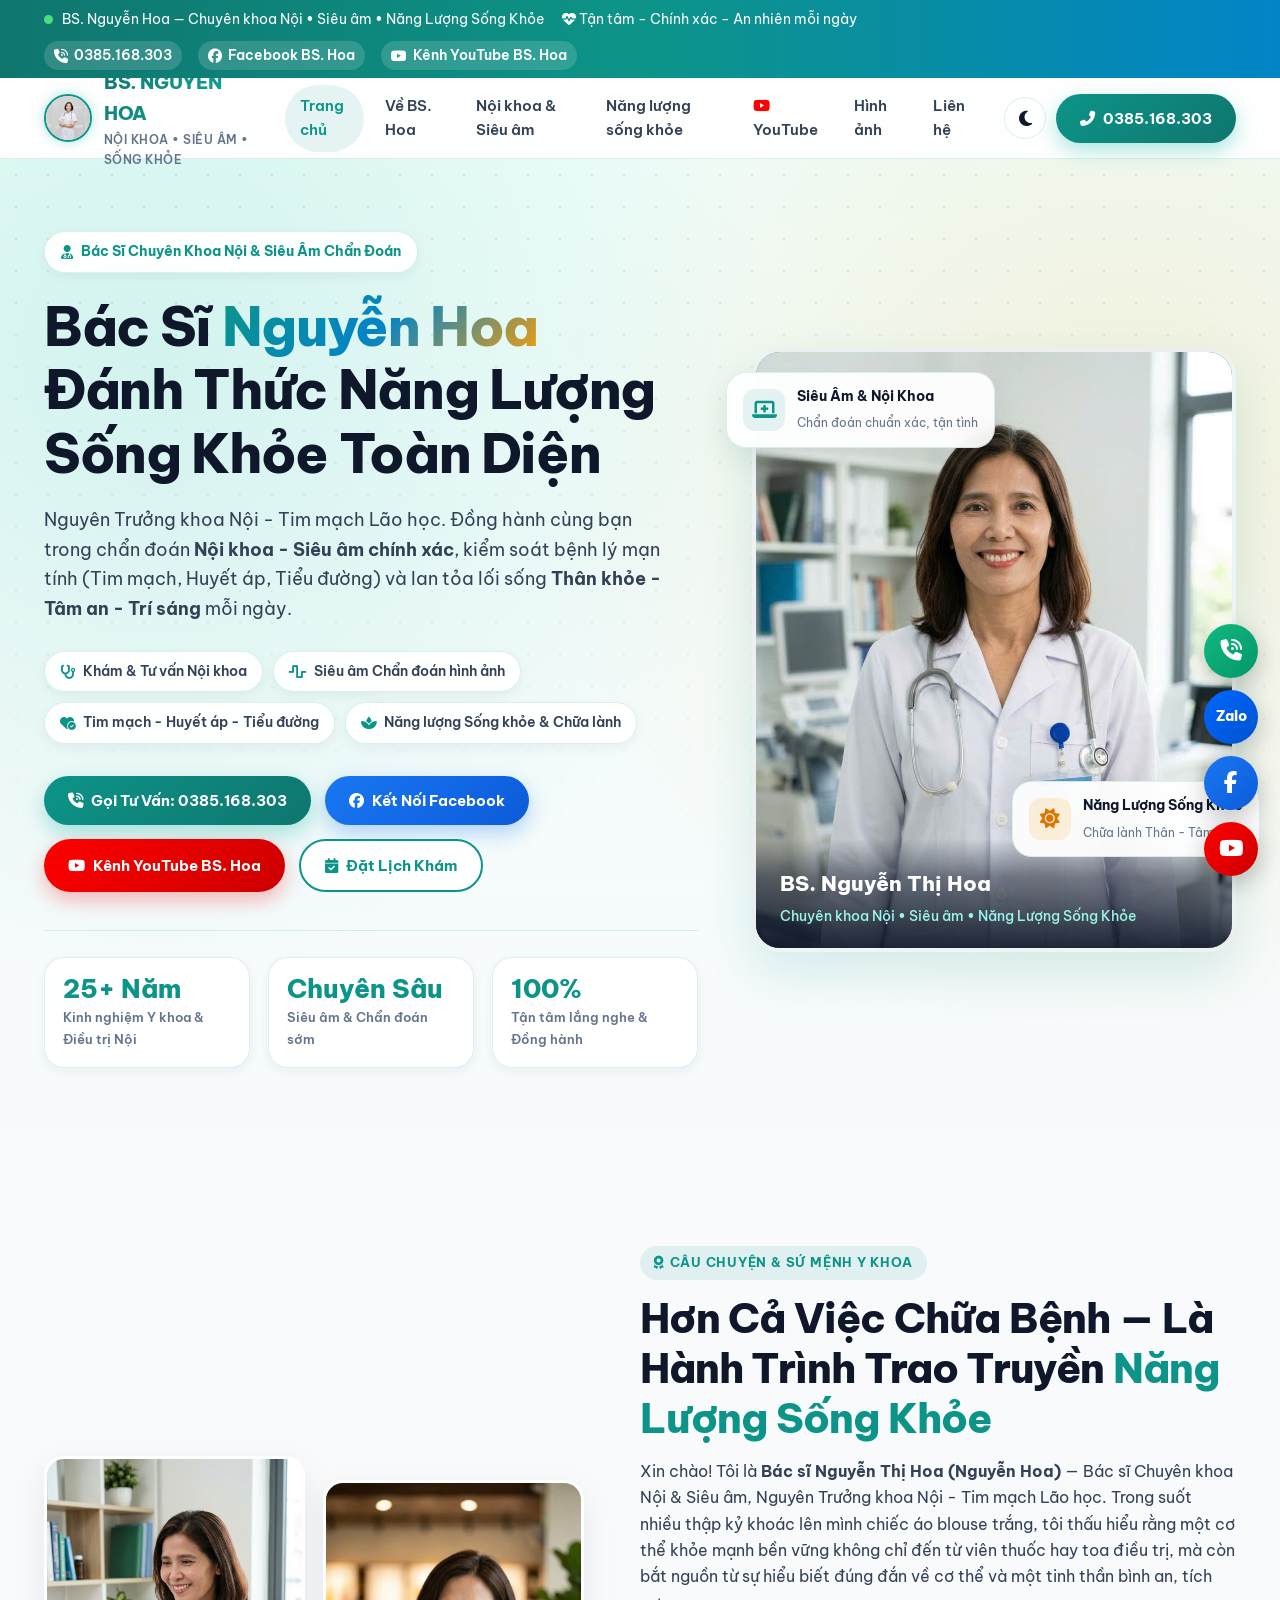
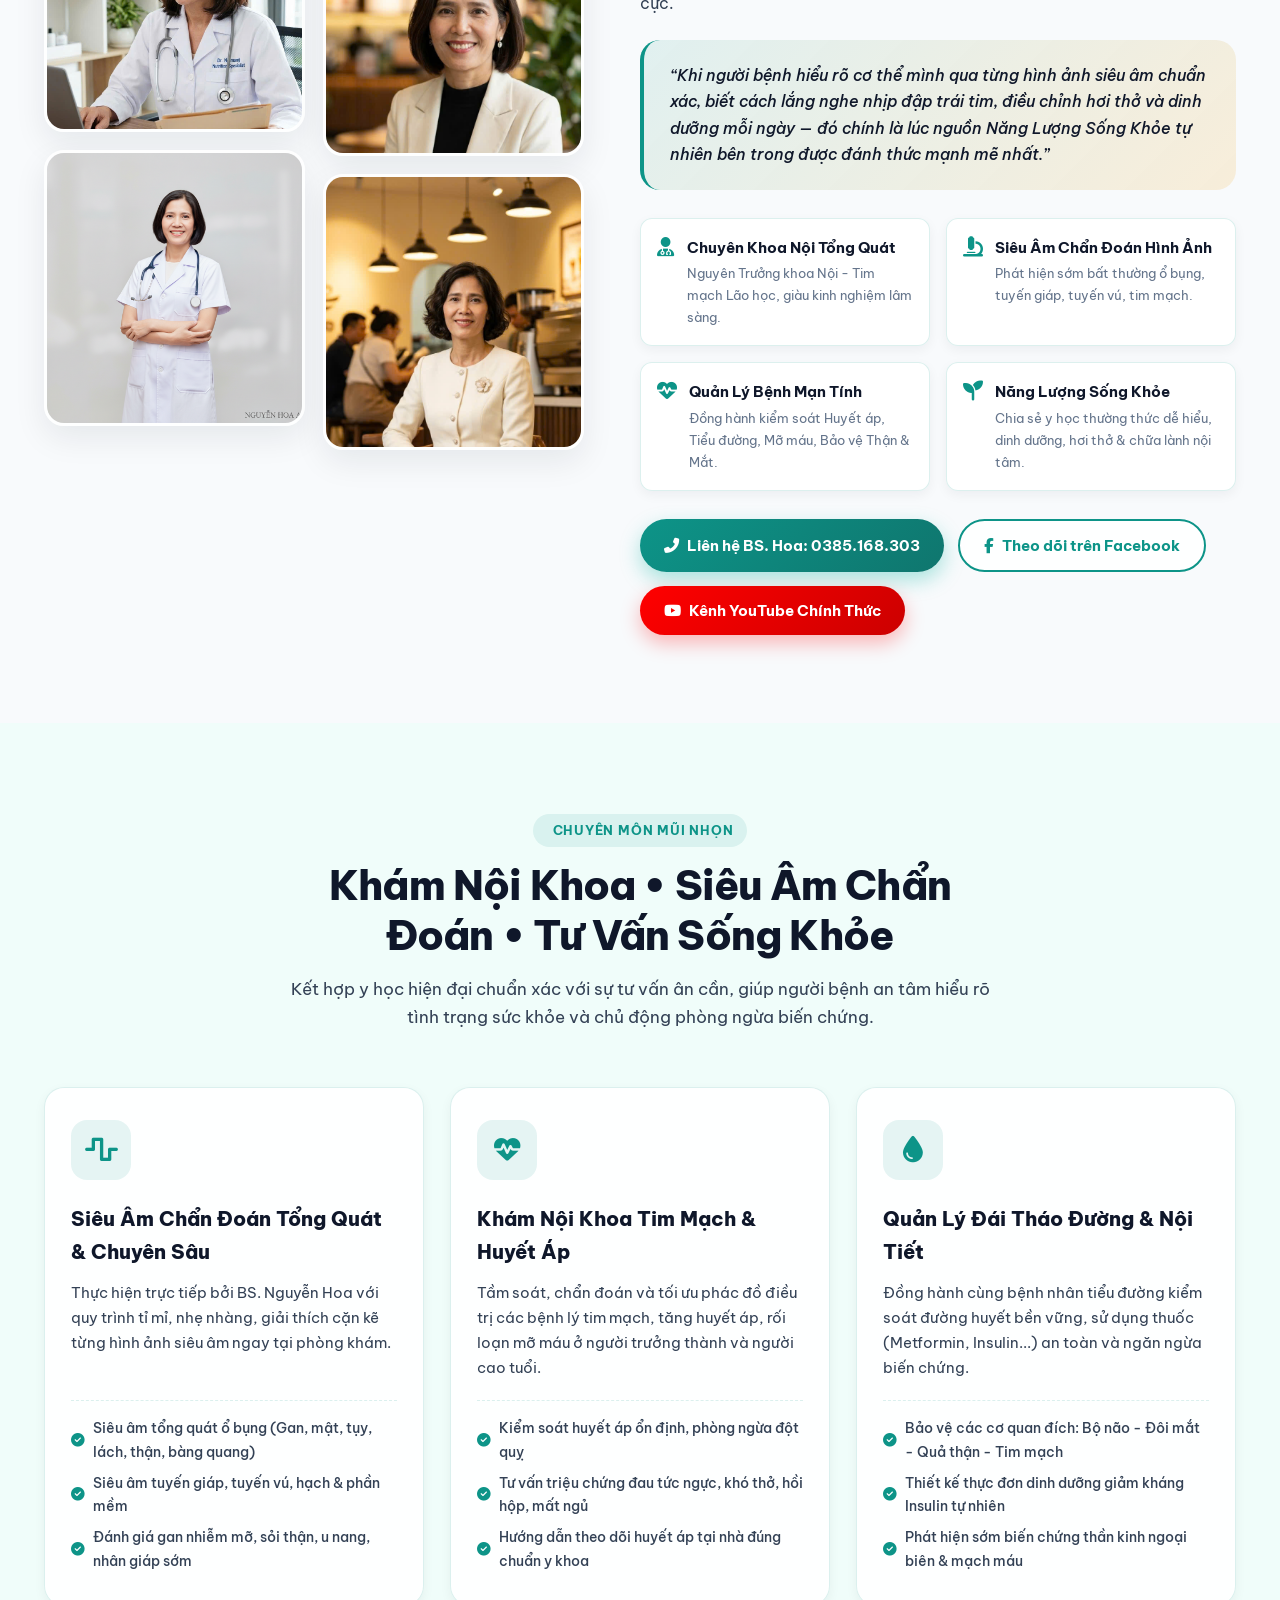
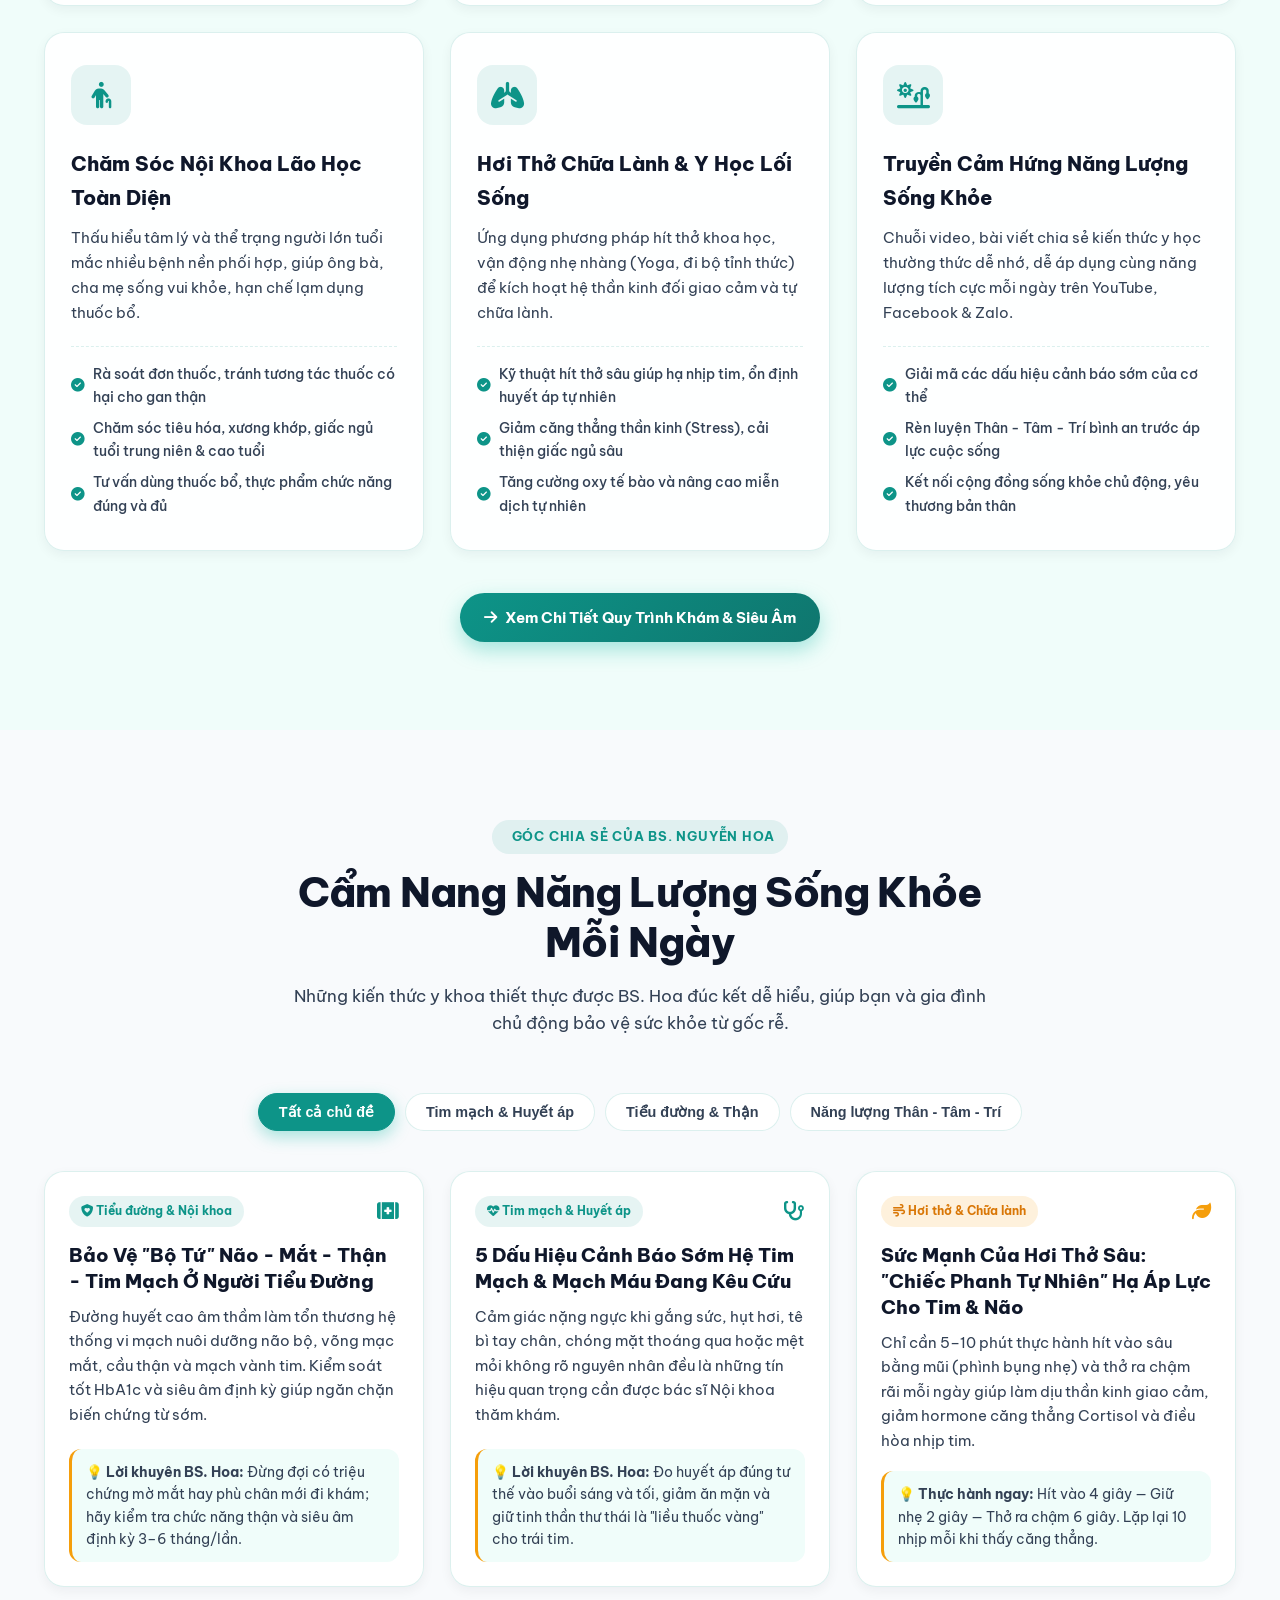
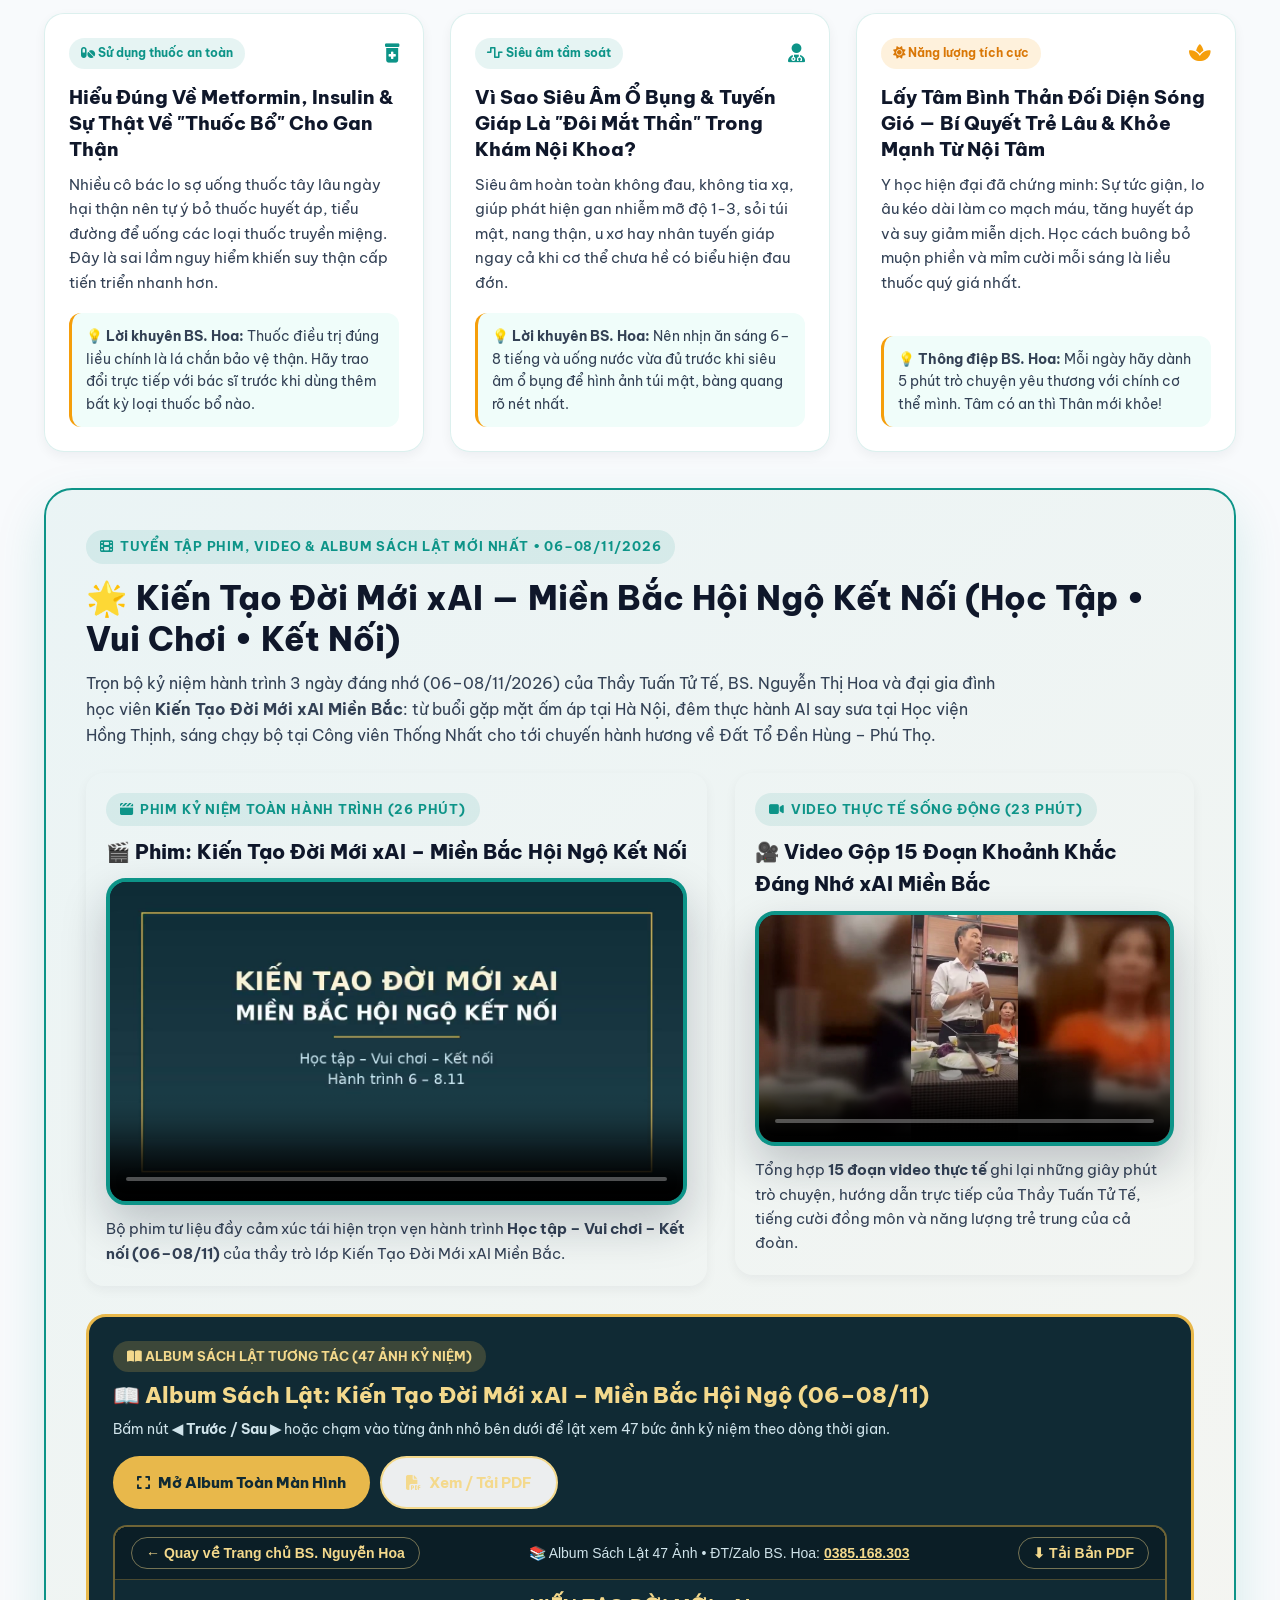
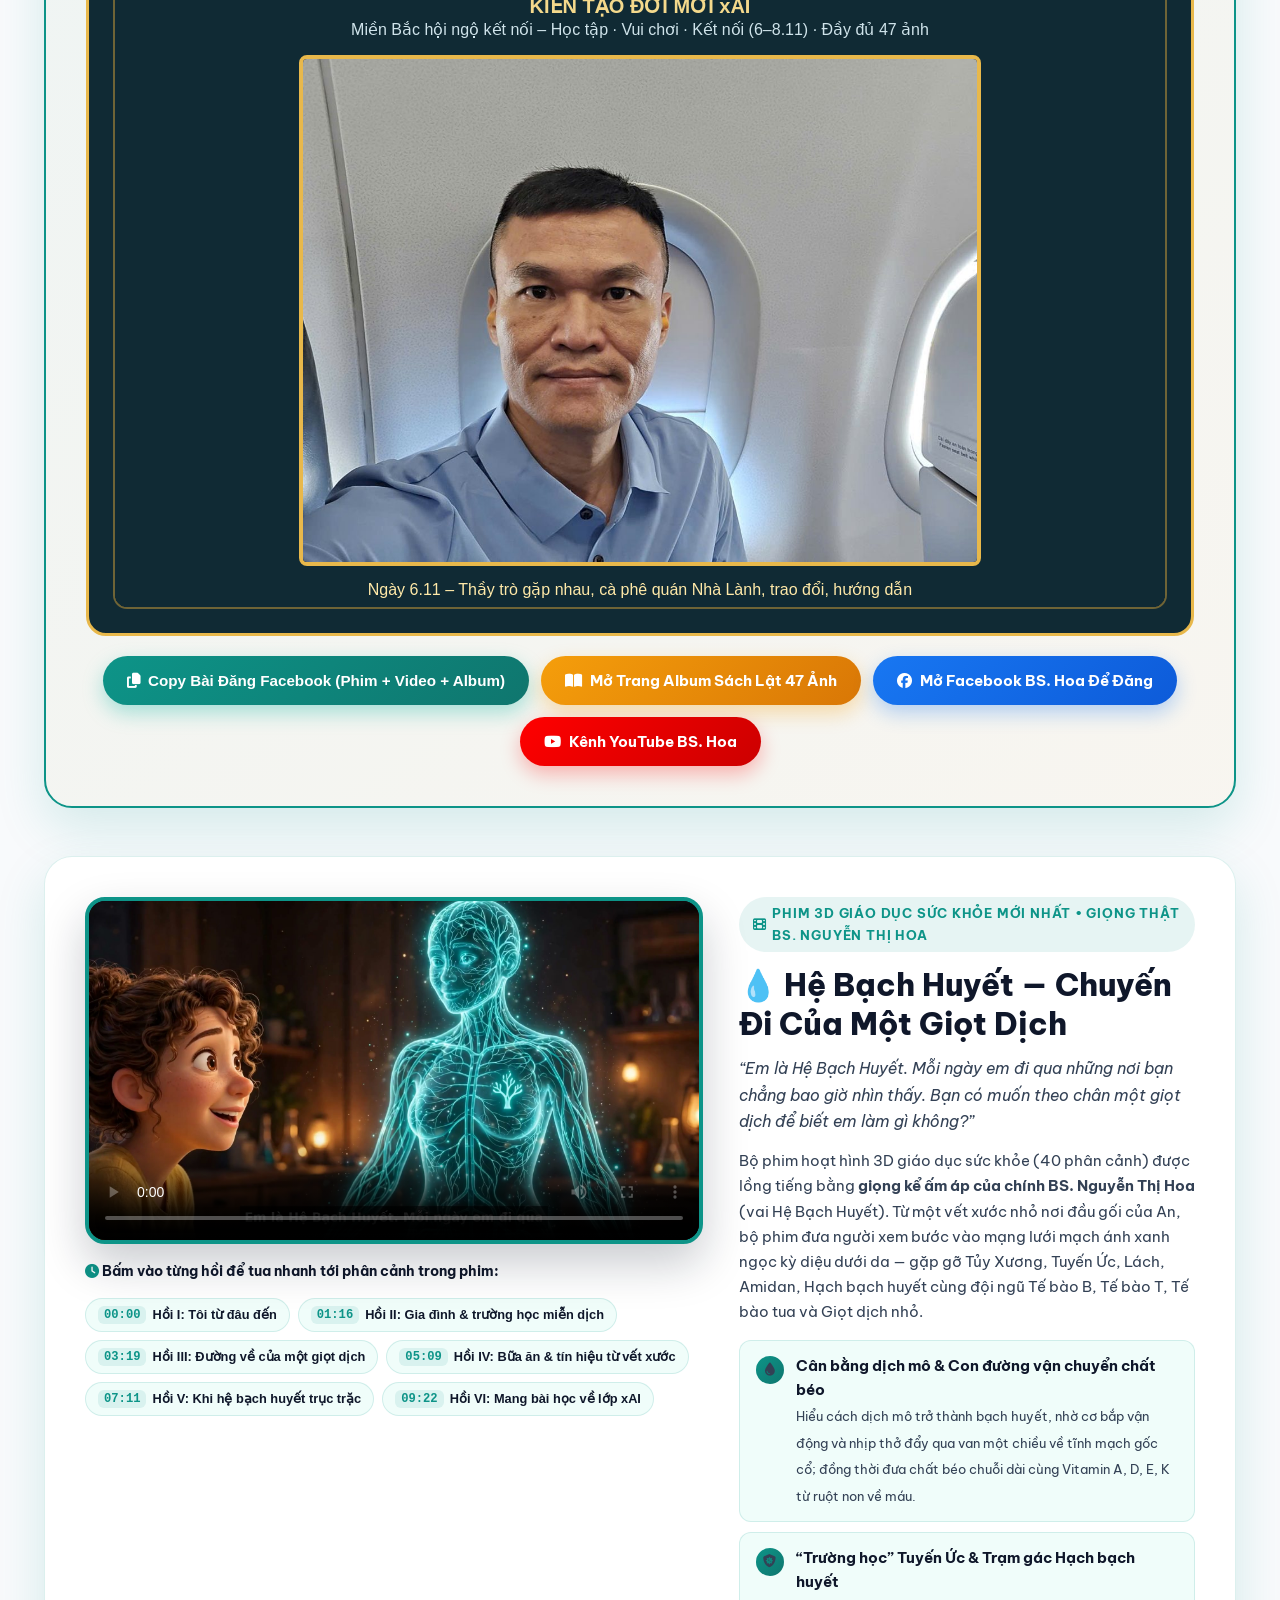
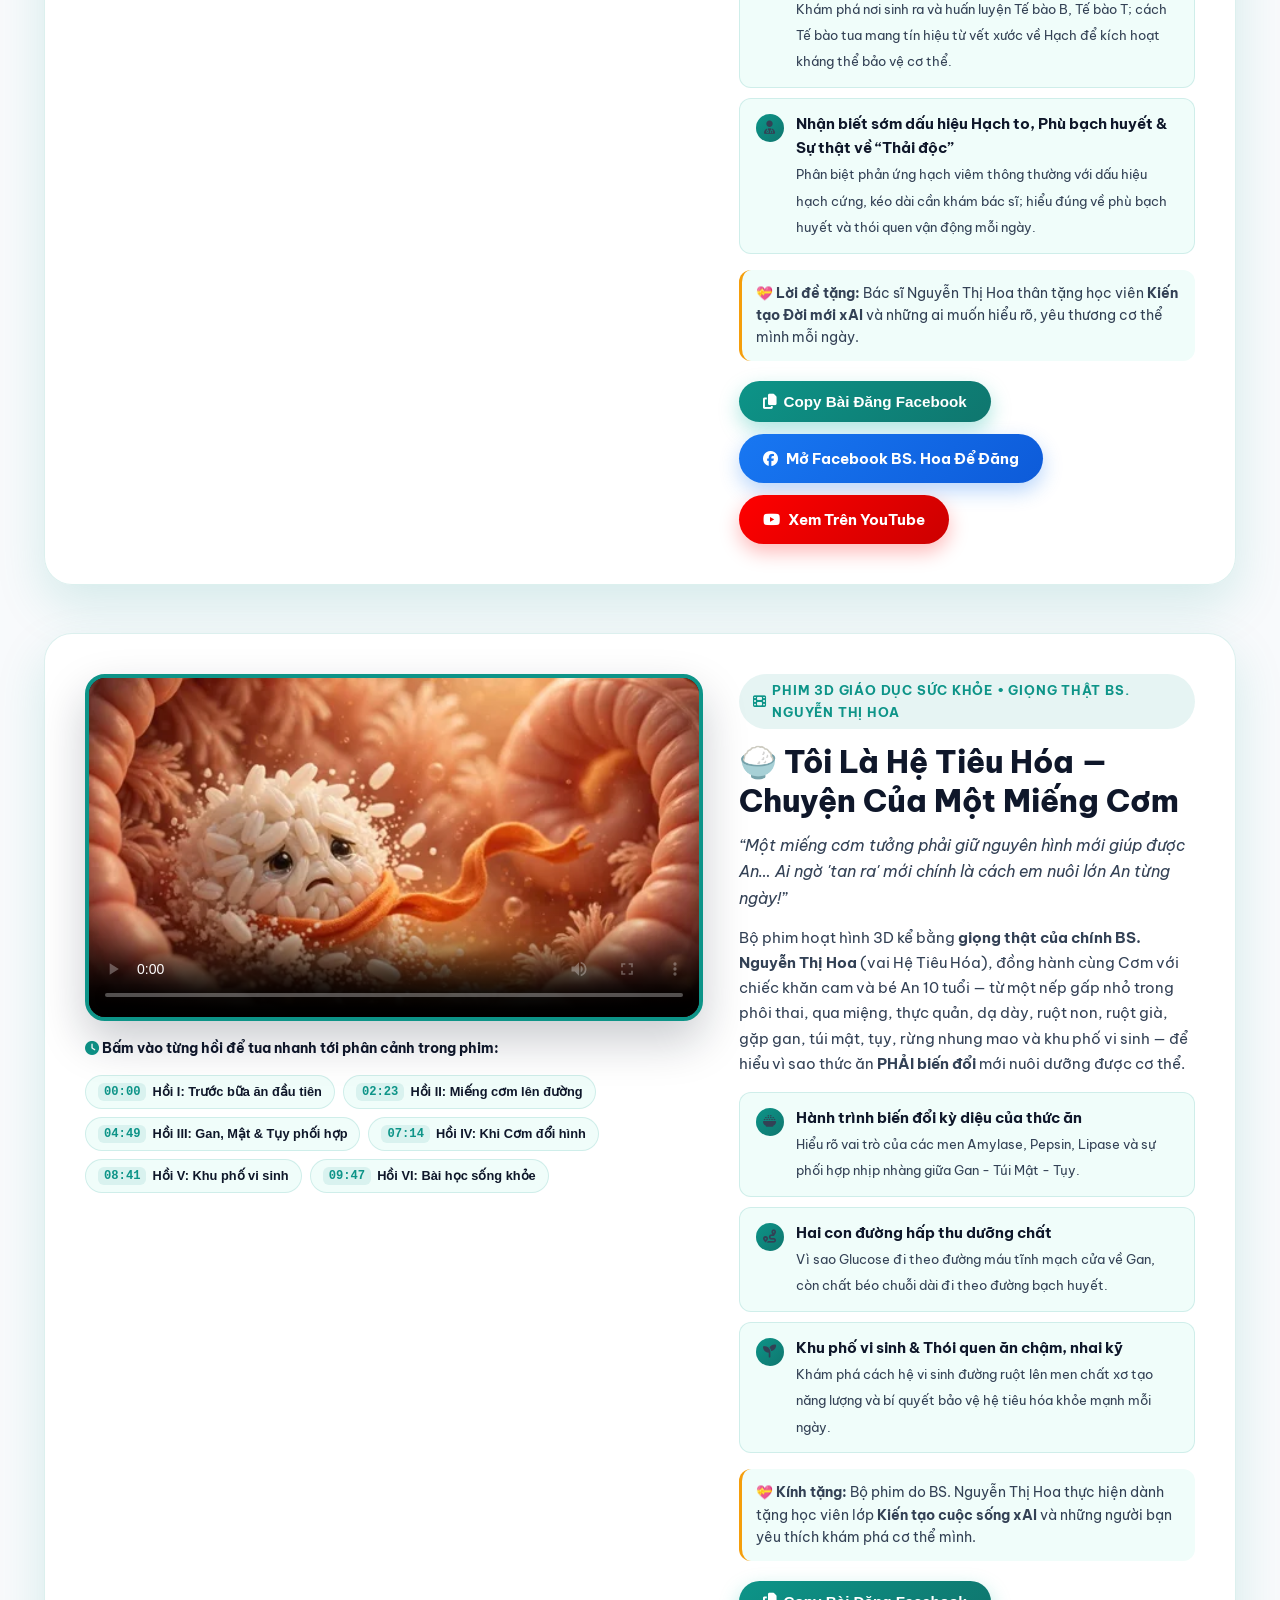
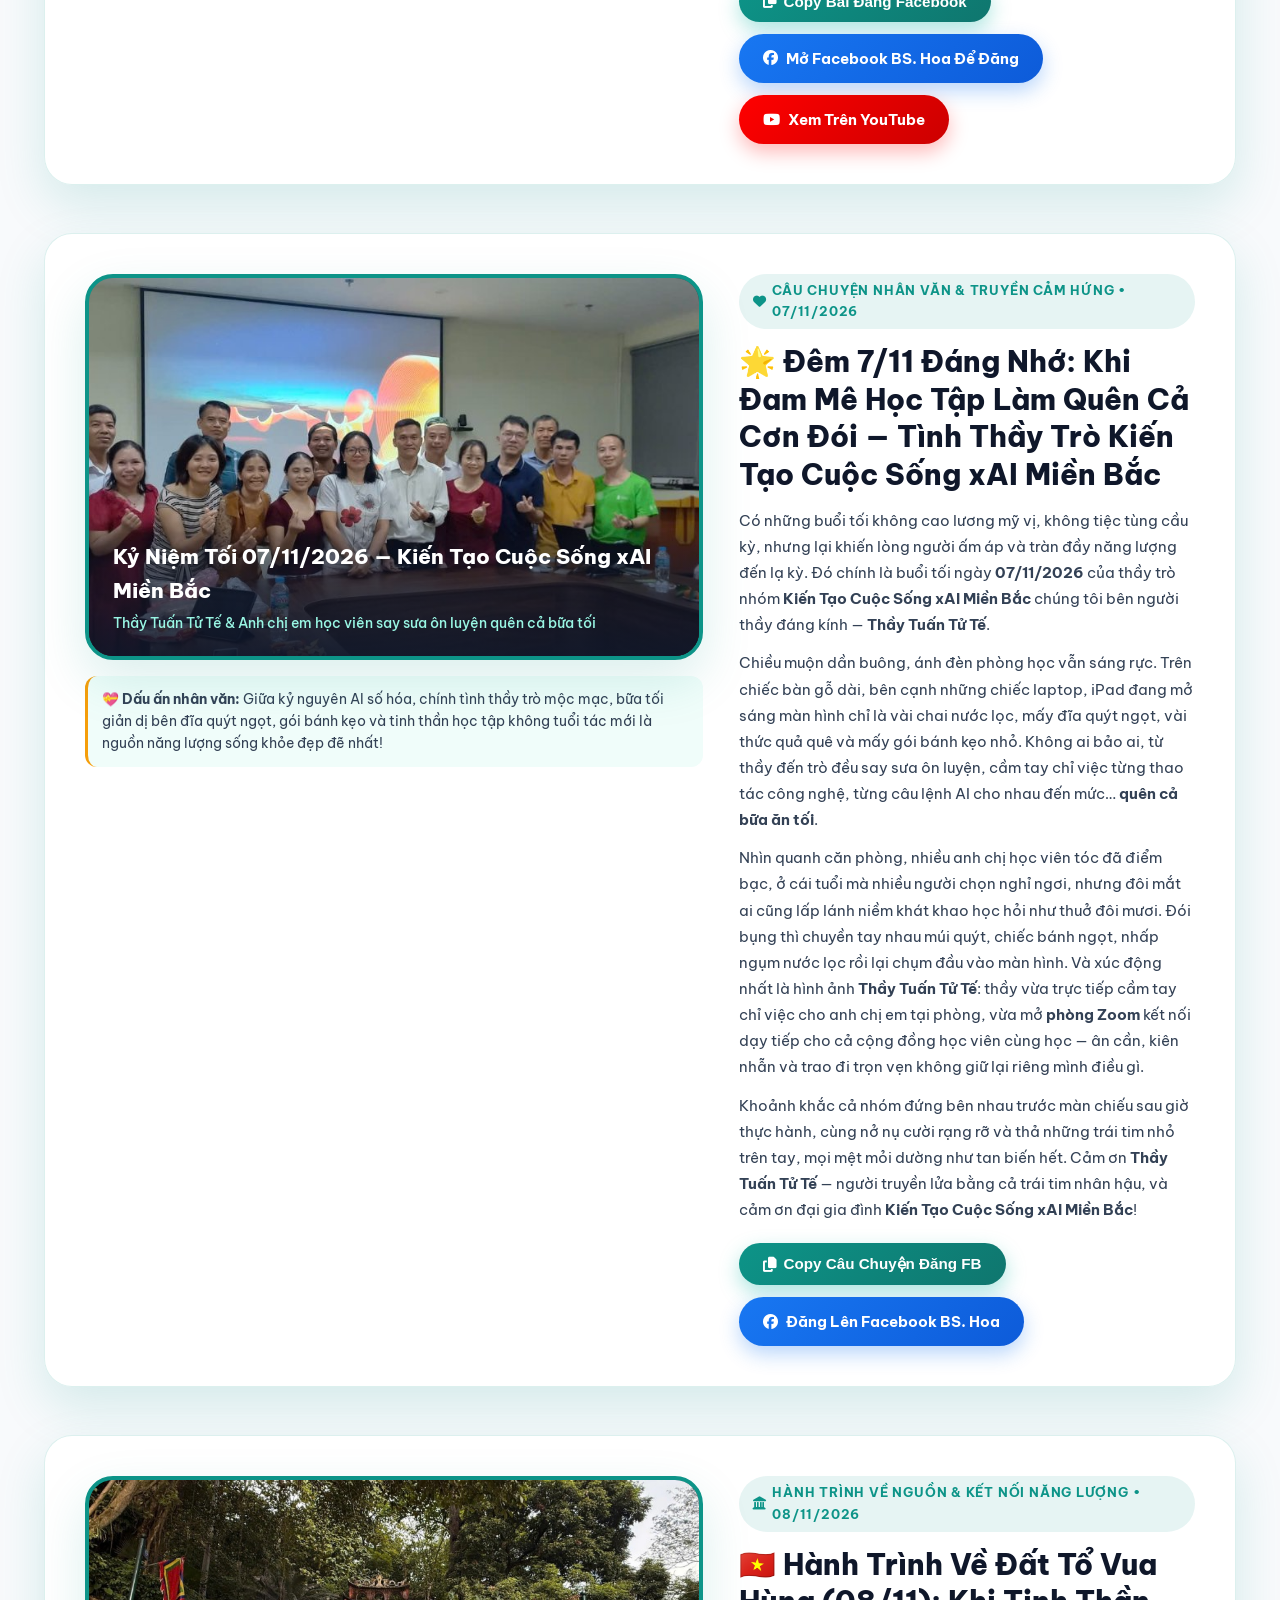
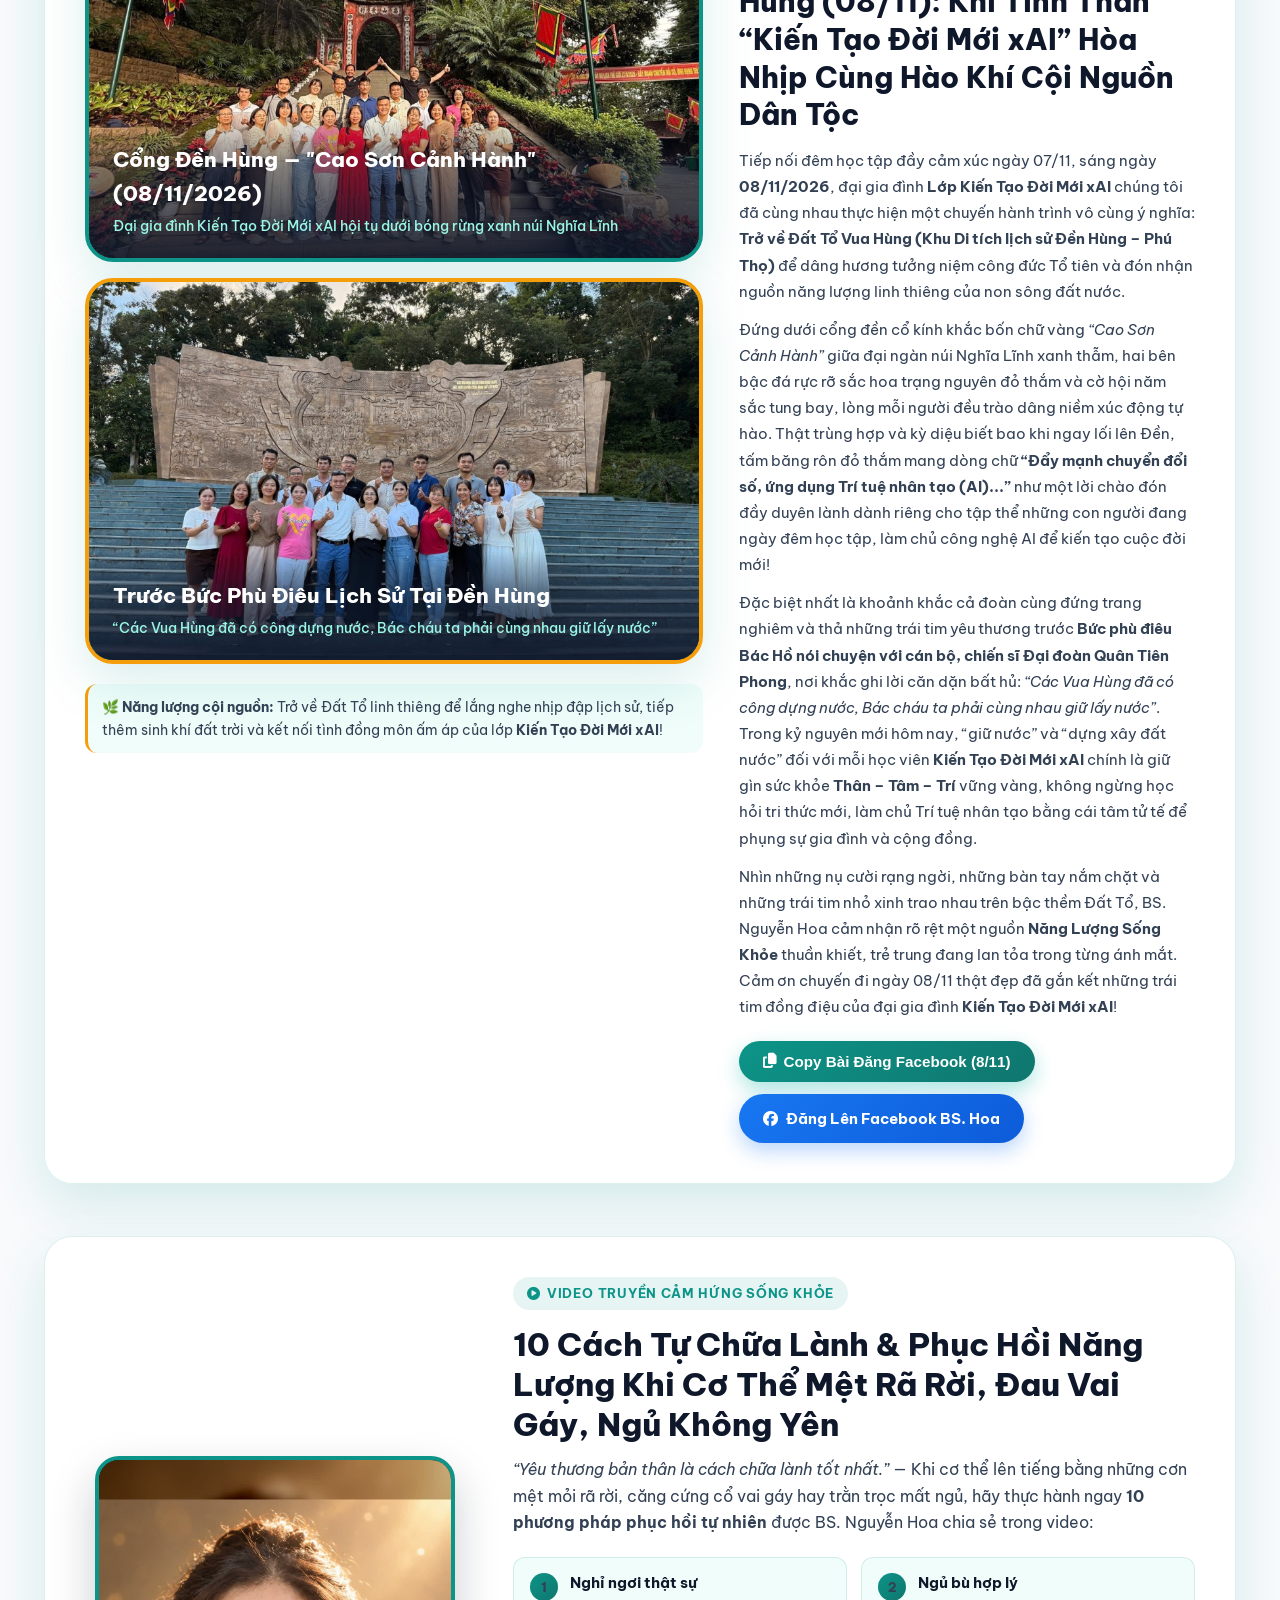
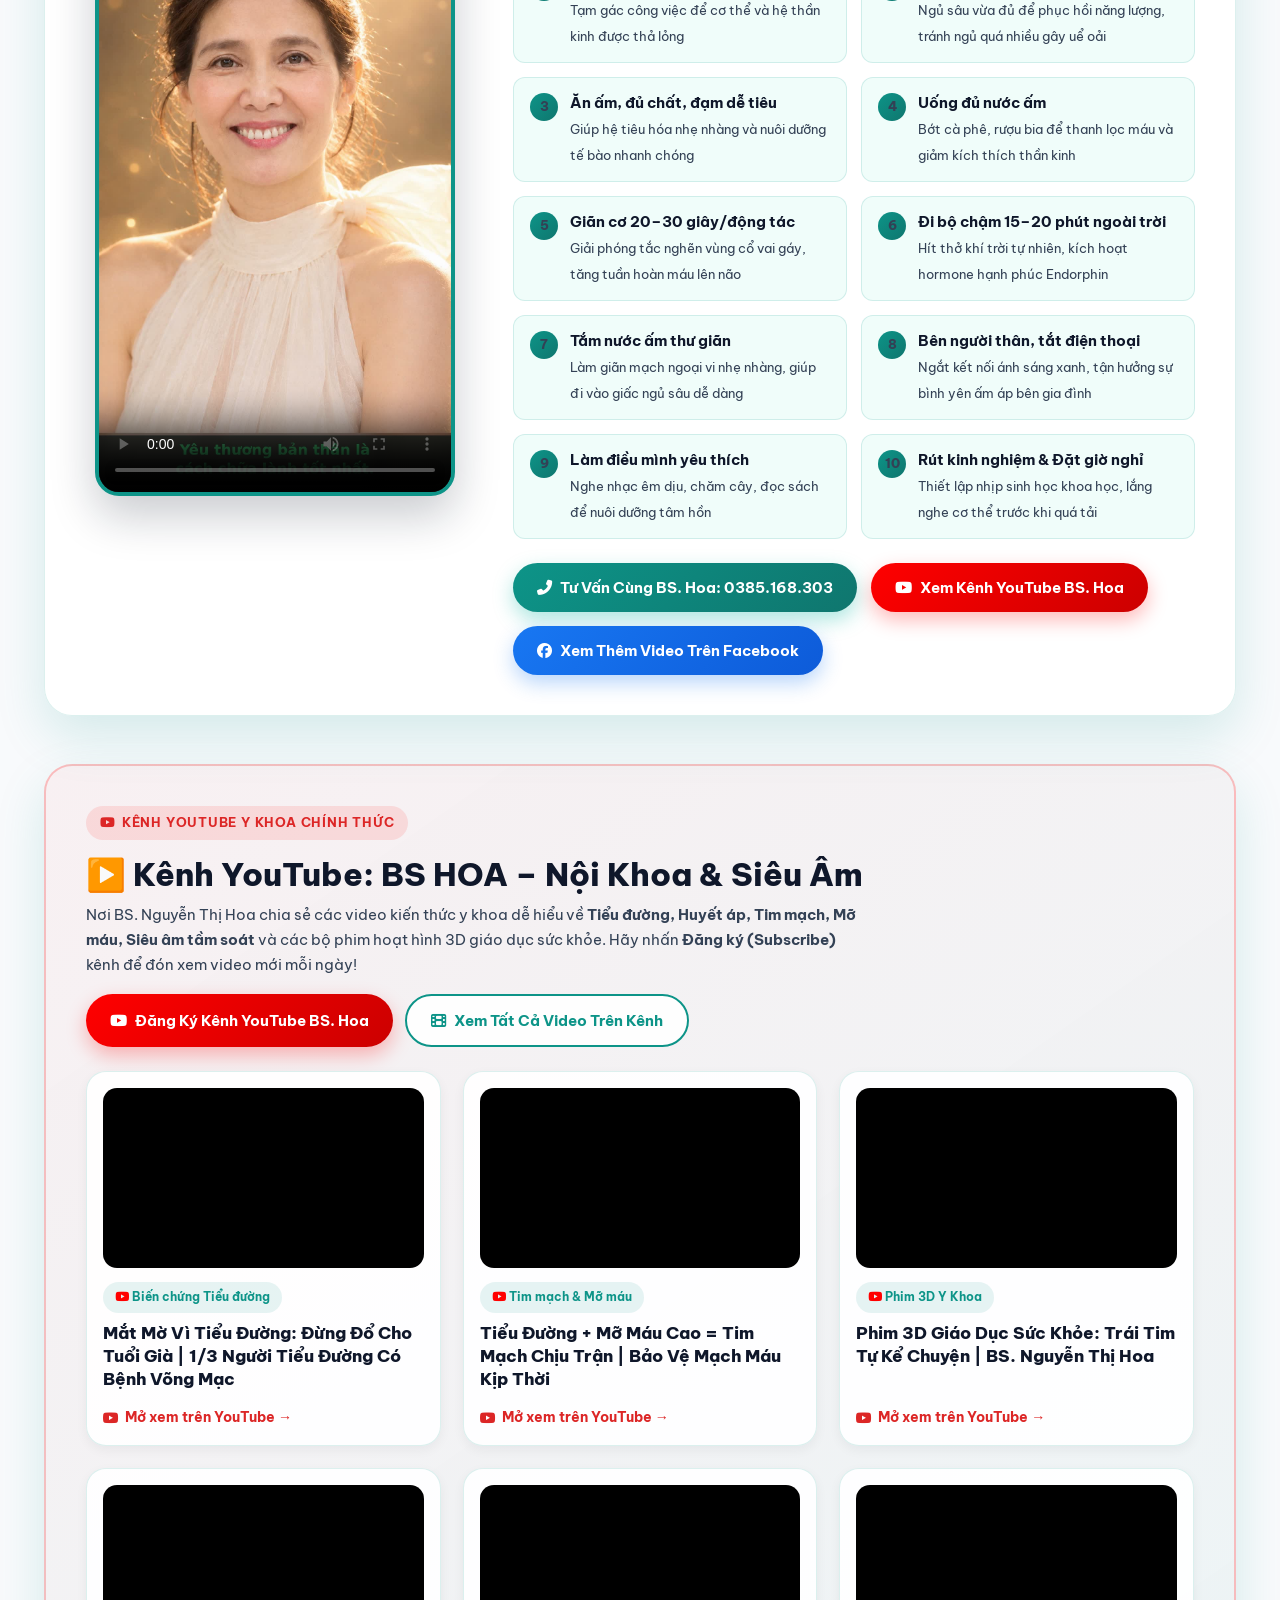
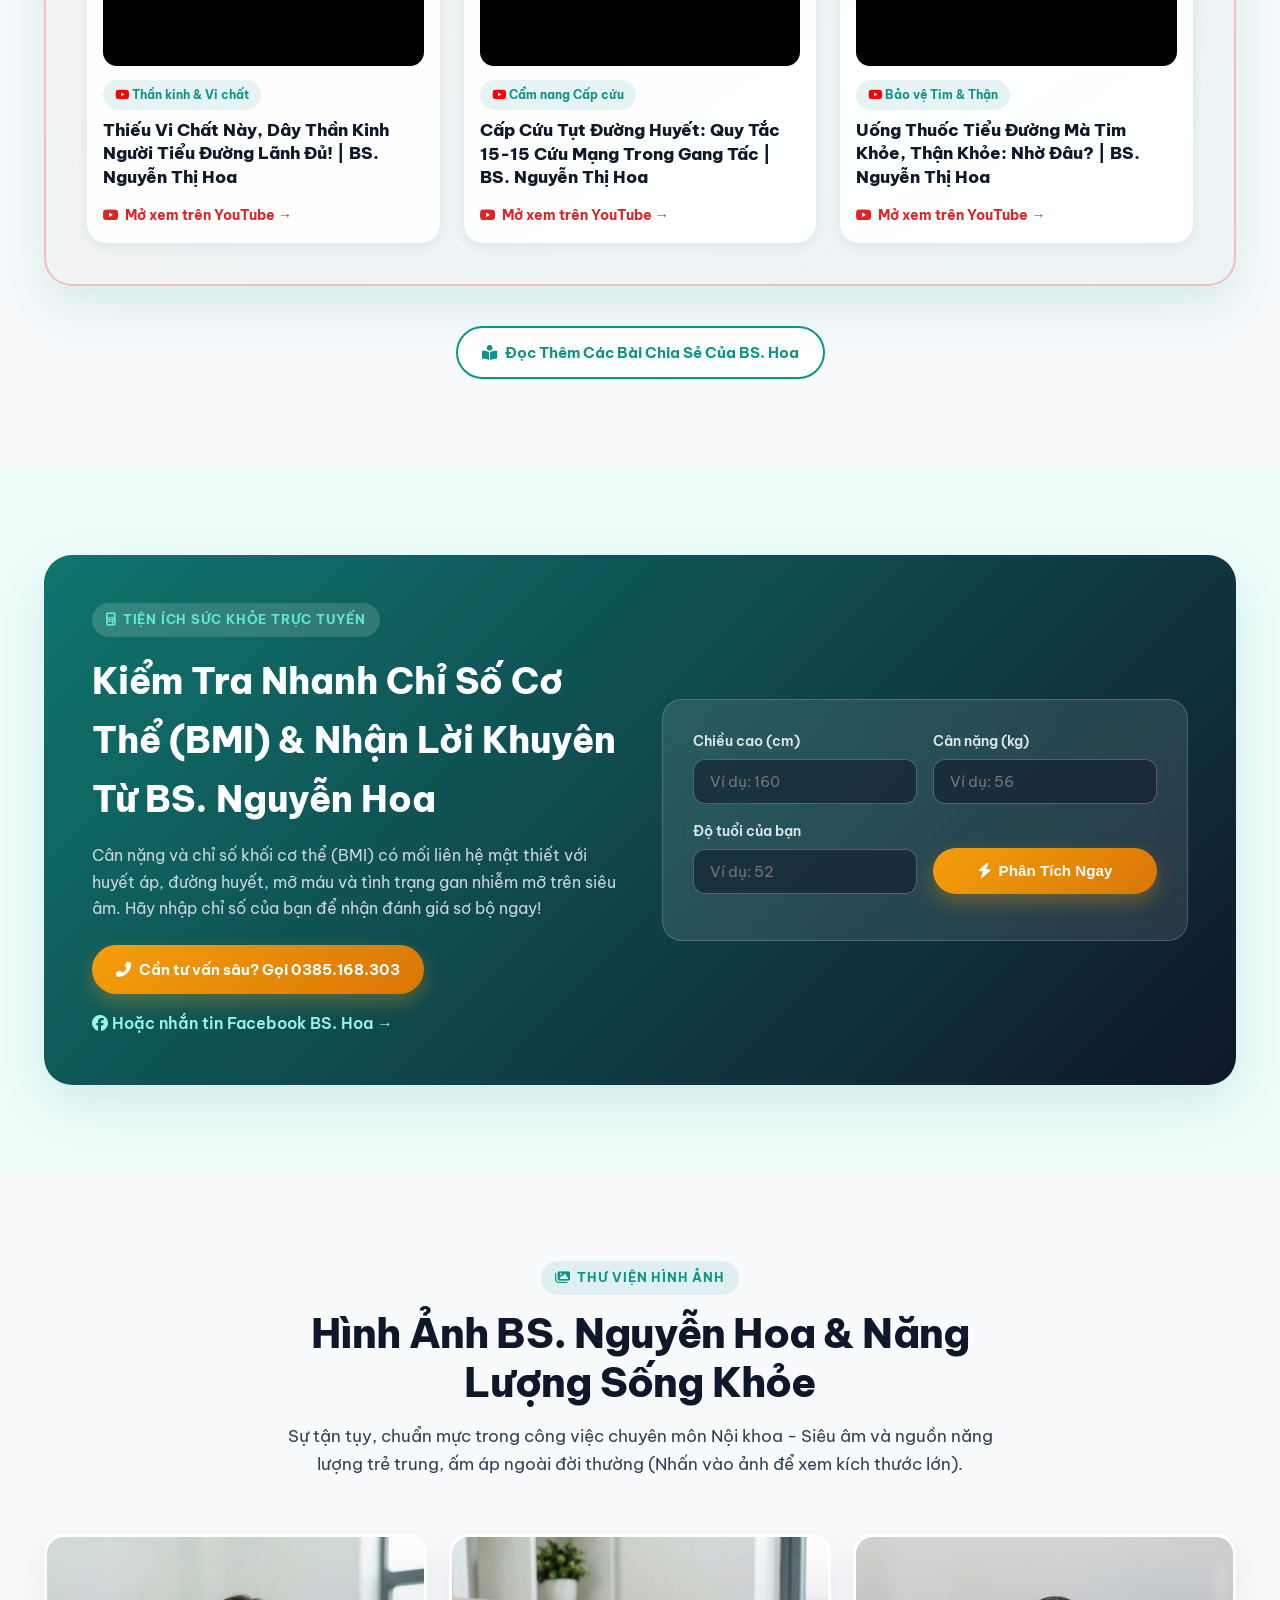
==== index.html @ 05d4ece0 "Tích hợp Kênh YouTube chính thức BS HOA – Nội khoa & Siêu âm vào toàn bộ website" ====
<!DOCTYPE html>
<html lang="vi">
<head>
    <meta charset="UTF-8">
    <meta name="viewport" content="width=device-width, initial-scale=1.0">
    <title>BS. Nguyễn Hoa | Bác Sĩ Nội Khoa - Siêu Âm & Năng Lượng Sống Khỏe</title>
    <meta name="description" content="Website chính thức của BS. Nguyễn Thị Hoa (Nguyễn Hoa) - Bác sĩ Chuyên khoa Nội, Siêu âm chẩn đoán và truyền cảm hứng Năng Lượng Sống Khỏe. Liên hệ: 0385.168.303.">
    <meta name="keywords" content="BS Nguyễn Hoa, Bác sĩ Nguyễn Thị Hoa, Bác sĩ Nội khoa, Siêu âm chẩn đoán, Năng lượng sống khỏe, Tim mạch, Huyết áp, Tiểu đường">
    <meta property="og:title" content="BS. Nguyễn Hoa - Bác Sĩ Nội Khoa • Siêu Âm • Năng Lượng Sống Khỏe">
    <meta property="og:description" content="Chăm sóc sức khỏe chủ động toàn diện Thân - Tâm - Trí cùng BS. Nguyễn Hoa. Hotline/Zalo: 0385.168.303">
    <meta property="og:image" content="images/bs-hoa-phong-kham.jpg">
    <meta property="og:type" content="website">

    <!-- Google Fonts & FontAwesome Icons -->
    <link rel="preconnect" href="https://fonts.googleapis.com">
    <link rel="preconnect" href="https://fonts.gstatic.com" crossorigin>
    <link href="https://fonts.googleapis.com/css2?family=Be+Vietnam+Pro:ital,wght@0,400;0,500;0,600;0,700;0,800;1,400&display=swap" rel="stylesheet">
    <link rel="stylesheet" href="https://cdnjs.cloudflare.com/ajax/libs/font-awesome/6.5.1/css/all.min.css">

    <!-- Main Stylesheet -->
    <link rel="stylesheet" href="style.css">
</head>
<body>

    <!-- Top Contact Bar -->
    <div class="top-bar">
        <div class="container top-bar-inner">
            <div class="top-bar-left">
                <span><i class="pulse-dot"></i> BS. Nguyễn Hoa — Chuyên khoa Nội • Siêu âm • Năng Lượng Sống Khỏe</span>
                <span><i class="fas fa-heart-pulse"></i> Tận tâm - Chính xác - An nhiên mỗi ngày</span>
            </div>
            <div class="top-bar-right">
                <a href="tel:0385168303" class="top-bar-link">
                    <i class="fas fa-phone-volume"></i> 0385.168.303
                </a>
                <a href="https://www.facebook.com/nguyen.thi.hoa.527569/" target="_blank" rel="noopener" class="top-bar-link">
                    <i class="fab fa-facebook"></i> Facebook BS. Hoa
                </a>
                <a href="https://www.youtube.com/channel/UCOmWdSjtMU1UV4ehUA4cRUQ" target="_blank" rel="noopener" class="top-bar-link">
                    <i class="fab fa-youtube"></i> Kênh YouTube BS. Hoa
                </a>
            </div>
        </div>
    </div>

    <!-- Header & Navigation -->
    <header class="site-header">
        <div class="container nav-container">
            <a href="index.html" class="brand-logo">
                <img src="images/bs-hoa-avatar.png"
                     onerror="this.onerror=null;this.src='images/bs-hoa-phong-kham.jpg';"
                     alt="BS. Nguyễn Hoa" class="brand-avatar">
                <div class="brand-text">
                    <span class="brand-name">BS. NGUYỄN HOA</span>
                    <span class="brand-sub">Nội Khoa • Siêu Âm • Sống Khỏe</span>
                </div>
            </a>

            <nav class="nav-menu" id="navMenu">
                <a href="index.html" class="nav-link active">Trang chủ</a>
                <a href="#gioi-thieu" class="nav-link">Về BS. Hoa</a>
                <a href="dich-vu.html" class="nav-link">Nội khoa & Siêu âm</a>
                <a href="nang-luong-song-khoe.html" class="nav-link">Năng lượng sống khỏe</a>
                <a href="#kenh-youtube" class="nav-link"><i class="fab fa-youtube" style="color:#ff0000;"></i> YouTube</a>
                <a href="#thu-vien-anh" class="nav-link">Hình ảnh</a>
                <a href="lien-he.html" class="nav-link">Liên hệ</a>
            </nav>

            <div class="nav-actions">
                <button class="theme-toggle" id="themeToggle" title="Chuyển chế độ Sáng/Tối" aria-label="Đổi giao diện">
                    <i class="fas fa-moon"></i>
                </button>
                <a href="tel:0385168303" class="btn btn-primary">
                    <i class="fas fa-phone-alt"></i> 0385.168.303
                </a>
                <button class="mobile-toggle" id="mobileToggle" aria-label="Mở menu">
                    <i class="fas fa-bars"></i>
                </button>
            </div>
        </div>
    </header>

    <!-- Hero Section -->
    <section class="hero-section">
        <div class="hero-bg-wave"></div>
        <div class="container hero-grid">
            <div class="hero-content">
                <div class="hero-badge">
                    <i class="fas fa-user-doctor"></i>
                    <span>Bác Sĩ Chuyên Khoa Nội & Siêu Âm Chẩn Đoán</span>
                </div>

                <h1 class="hero-title">
                    Bác Sĩ <span class="highlight">Nguyễn Hoa</span><br>
                    Đánh Thức Năng Lượng Sống Khỏe Toàn Diện
                </h1>

                <p class="hero-subtitle">
                    Nguyên Trưởng khoa Nội - Tim mạch Lão học. Đồng hành cùng bạn trong chẩn đoán <strong>Nội khoa - Siêu âm chính xác</strong>, kiểm soát bệnh lý mạn tính (Tim mạch, Huyết áp, Tiểu đường) và lan tỏa lối sống <strong>Thân khỏe - Tâm an - Trí sáng</strong> mỗi ngày.
                </p>

                <div class="hero-pillars">
                    <span class="pillar-chip"><i class="fas fa-stethoscope"></i> Khám & Tư vấn Nội khoa</span>
                    <span class="pillar-chip"><i class="fas fa-wave-square"></i> Siêu âm Chẩn đoán hình ảnh</span>
                    <span class="pillar-chip"><i class="fas fa-heart-circle-check"></i> Tim mạch - Huyết áp - Tiểu đường</span>
                    <span class="pillar-chip"><i class="fas fa-spa"></i> Năng lượng Sống khỏe & Chữa lành</span>
                </div>

                <div class="hero-cta-group">
                    <a href="tel:0385168303" class="btn btn-primary">
                        <i class="fas fa-phone-volume"></i> Gọi Tư Vấn: 0385.168.303
                    </a>
                    <a href="https://www.facebook.com/nguyen.thi.hoa.527569/" target="_blank" rel="noopener" class="btn btn-facebook">
                        <i class="fab fa-facebook"></i> Kết Nối Facebook
                    </a>
                    <a href="https://www.youtube.com/channel/UCOmWdSjtMU1UV4ehUA4cRUQ" target="_blank" rel="noopener" class="btn btn-youtube">
                        <i class="fab fa-youtube"></i> Kênh YouTube BS. Hoa
                    </a>
                    <a href="#dat-lich" class="btn btn-outline">
                        <i class="fas fa-calendar-check"></i> Đặt Lịch Khám
                    </a>
                </div>

                <div class="hero-stats">
                    <div class="stat-item">
                        <div class="stat-number">25+ Năm</div>
                        <div class="stat-label">Kinh nghiệm Y khoa & Điều trị Nội</div>
                    </div>
                    <div class="stat-item">
                        <div class="stat-number">Chuyên Sâu</div>
                        <div class="stat-label">Siêu âm & Chẩn đoán sớm</div>
                    </div>
                    <div class="stat-item">
                        <div class="stat-number">100%</div>
                        <div class="stat-label">Tận tâm lắng nghe & Đồng hành</div>
                    </div>
                </div>
            </div>

            <div class="hero-visual">
                <div class="floating-badge badge-top-left">
                    <div class="badge-icon teal">
                        <i class="fas fa-laptop-medical"></i>
                    </div>
                    <div class="badge-info">
                        <strong>Siêu Âm & Nội Khoa</strong>
                        <span>Chẩn đoán chuẩn xác, tận tình</span>
                    </div>
                </div>

                <div class="hero-main-card" data-lightbox data-caption="BS. Nguyễn Thị Hoa - Bác sĩ Chuyên khoa Nội & Siêu âm">
                    <img src="images/bs-hoa-phong-kham.jpg"
                         onerror="this.onerror=null;this.src='1794052593734_195212025402495909_3256013609035441727_4cf22b727aa8ab759ecc91ae0fe06e03.jpg';"
                         alt="BS. Nguyễn Hoa tại phòng khám Nội khoa và Siêu âm">
                    <div class="hero-caption-overlay">
                        <h3>BS. Nguyễn Thị Hoa</h3>
                        <p>Chuyên khoa Nội • Siêu âm • Năng Lượng Sống Khỏe</p>
                    </div>
                </div>

                <div class="floating-badge badge-bottom-right">
                    <div class="badge-icon amber">
                        <i class="fas fa-sun"></i>
                    </div>
                    <div class="badge-info">
                        <strong>Năng Lượng Sống Khỏe</strong>
                        <span>Chữa lành Thân - Tâm - Trí</span>
                    </div>
                </div>
            </div>
        </div>
    </section>

    <!-- About BS. Nguyen Hoa Section -->
    <section class="section" id="gioi-thieu">
        <div class="container about-grid">
            <div class="about-collage">
                <div class="collage-card" data-lightbox data-caption="BS. Nguyễn Hoa tận tâm nghiên cứu hồ sơ và tư vấn cho người bệnh">
                    <img src="images/bs-hoa-tu-van.jpg"
                         onerror="this.onerror=null;this.src='1794052593683_195212025402495909_3256013609035441727_1daff956cc71e98f2637d8729791bb12.jpg';"
                         alt="BS. Nguyễn Hoa tư vấn sức khỏe">
                </div>
                <div class="collage-card tall" data-lightbox data-caption="BS. Nguyễn Hoa - Lan tỏa năng lượng sống khỏe tích cực">
                    <img src="images/bs-hoa-chan-dung.jpg"
                         onerror="this.onerror=null;this.src='1794052593708_195212025402495909_3256013609035441727_59b922999df40484c26dec7545e5a470.jpg';"
                         alt="Chân dung BS. Nguyễn Hoa">
                </div>
                <div class="collage-card" data-lightbox data-caption="BS. Nguyễn Hoa - Chuyên gia Nội khoa & Siêu âm">
                    <img src="images/bs-hoa-avatar.png"
                         onerror="this.onerror=null;this.src='avatar.png';"
                         alt="BS. Nguyễn Hoa áo blouse">
                </div>
                <div class="collage-card tall" data-lightbox data-caption="Phong thái an nhiên, tràn đầy năng lượng của BS. Nguyễn Hoa">
                    <img src="images/bs-hoa-phong-cach.jpg"
                         onerror="this.onerror=null;this.src='1794052593656_195212025402495909_3256013609035441727_fb7fa64ff8683eb2ebcfd483b6ab3444.jpg';"
                         alt="BS. Nguyễn Hoa đời thường">
                </div>
            </div>

            <div class="about-content">
                <div class="section-tag">
                    <i class="fas fa-award"></i> Câu Chuyện & Sứ Mệnh Y Khoa
                </div>
                <h2 class="section-title">
                    Hơn Cả Việc Chữa Bệnh — Là Hành Trình Trao Truyền <span style="color:var(--primary);">Năng Lượng Sống Khỏe</span>
                </h2>
                <p style="color:var(--text-secondary);margin-bottom:16px;">
                    Xin chào! Tôi là <strong>Bác sĩ Nguyễn Thị Hoa (Nguyễn Hoa)</strong> — Bác sĩ Chuyên khoa Nội & Siêu âm, Nguyên Trưởng khoa Nội - Tim mạch Lão học. Trong suốt nhiều thập kỷ khoác lên mình chiếc áo blouse trắng, tôi thấu hiểu rằng một cơ thể khỏe mạnh bền vững không chỉ đến từ viên thuốc hay toa điều trị, mà còn bắt nguồn từ sự hiểu biết đúng đắn về cơ thể và một tinh thần bình an, tích cực.
                </p>

                <div class="quote-box">
                    “Khi người bệnh hiểu rõ cơ thể mình qua từng hình ảnh siêu âm chuẩn xác, biết cách lắng nghe nhịp đập trái tim, điều chỉnh hơi thở và dinh dưỡng mỗi ngày — đó chính là lúc nguồn Năng Lượng Sống Khỏe tự nhiên bên trong được đánh thức mạnh mẽ nhất.”
                </div>

                <div class="credentials-list">
                    <div class="credential-item">
                        <i class="fas fa-user-md"></i>
                        <div>
                            <h4>Chuyên Khoa Nội Tổng Quát</h4>
                            <p>Nguyên Trưởng khoa Nội - Tim mạch Lão học, giàu kinh nghiệm lâm sàng.</p>
                        </div>
                    </div>
                    <div class="credential-item">
                        <i class="fas fa-microscope"></i>
                        <div>
                            <h4>Siêu Âm Chẩn Đoán Hình Ảnh</h4>
                            <p>Phát hiện sớm bất thường ổ bụng, tuyến giáp, tuyến vú, tim mạch.</p>
                        </div>
                    </div>
                    <div class="credential-item">
                        <i class="fas fa-heartbeat"></i>
                        <div>
                            <h4>Quản Lý Bệnh Mạn Tính</h4>
                            <p>Đồng hành kiểm soát Huyết áp, Tiểu đường, Mỡ máu, Bảo vệ Thận & Mắt.</p>
                        </div>
                    </div>
                    <div class="credential-item">
                        <i class="fas fa-seedling"></i>
                        <div>
                            <h4>Năng Lượng Sống Khỏe</h4>
                            <p>Chia sẻ y học thường thức dễ hiểu, dinh dưỡng, hơi thở & chữa lành nội tâm.</p>
                        </div>
                    </div>
                </div>

                <div style="display:flex;gap:14px;flex-wrap:wrap;margin-top:10px;">
                    <a href="tel:0385168303" class="btn btn-primary">
                        <i class="fas fa-phone-alt"></i> Liên hệ BS. Hoa: 0385.168.303
                    </a>
                    <a href="https://www.facebook.com/nguyen.thi.hoa.527569/" target="_blank" rel="noopener" class="btn btn-outline">
                        <i class="fab fa-facebook-f"></i> Theo dõi trên Facebook
                    </a>
                    <a href="https://www.youtube.com/channel/UCOmWdSjtMU1UV4ehUA4cRUQ" target="_blank" rel="noopener" class="btn btn-youtube">
                        <i class="fab fa-youtube"></i> Kênh YouTube Chính Thức
                    </a>
                </div>
            </div>
        </div>
    </section>

    <!-- Core Medical & Ultrasound Services -->
    <section class="section section-alt" id="dich-vu">
        <div class="container">
            <div class="section-header">
                <div class="section-tag"><i class="fas fa-Notes-medical"></i> Chuyên Môn Mũi Nhọn</div>
                <h2 class="section-title">Khám Nội Khoa • Siêu Âm Chẩn Đoán • Tư Vấn Sống Khỏe</h2>
                <p class="section-desc">
                    Kết hợp y học hiện đại chuẩn xác với sự tư vấn ân cần, giúp người bệnh an tâm hiểu rõ tình trạng sức khỏe và chủ động phòng ngừa biến chứng.
                </p>
            </div>

            <div class="services-grid">
                <!-- Service 1 -->
                <div class="service-card">
                    <div class="service-icon">
                        <i class="fas fa-wave-square"></i>
                    </div>
                    <h3>Siêu Âm Chẩn Đoán Tổng Quát & Chuyên Sâu</h3>
                    <p>
                        Thực hiện trực tiếp bởi BS. Nguyễn Hoa với quy trình tỉ mỉ, nhẹ nhàng, giải thích cặn kẽ từng hình ảnh siêu âm ngay tại phòng khám.
                    </p>
                    <ul class="service-features">
                        <li><i class="fas fa-check-circle"></i> Siêu âm tổng quát ổ bụng (Gan, mật, tụy, lách, thận, bàng quang)</li>
                        <li><i class="fas fa-check-circle"></i> Siêu âm tuyến giáp, tuyến vú, hạch & phần mềm</li>
                        <li><i class="fas fa-check-circle"></i> Đánh giá gan nhiễm mỡ, sỏi thận, u nang, nhân giáp sớm</li>
                    </ul>
                </div>

                <!-- Service 2 -->
                <div class="service-card">
                    <div class="service-icon">
                        <i class="fas fa-heart-pulse"></i>
                    </div>
                    <h3>Khám Nội Khoa Tim Mạch & Huyết Áp</h3>
                    <p>
                        Tầm soát, chẩn đoán và tối ưu phác đồ điều trị các bệnh lý tim mạch, tăng huyết áp, rối loạn mỡ máu ở người trưởng thành và người cao tuổi.
                    </p>
                    <ul class="service-features">
                        <li><i class="fas fa-check-circle"></i> Kiểm soát huyết áp ổn định, phòng ngừa đột quỵ</li>
                        <li><i class="fas fa-check-circle"></i> Tư vấn triệu chứng đau tức ngực, khó thở, hồi hộp, mất ngủ</li>
                        <li><i class="fas fa-check-circle"></i> Hướng dẫn theo dõi huyết áp tại nhà đúng chuẩn y khoa</li>
                    </ul>
                </div>

                <!-- Service 3 -->
                <div class="service-card">
                    <div class="service-icon">
                        <i class="fas fa-droplet"></i>
                    </div>
                    <h3>Quản Lý Đái Tháo Đường & Nội Tiết</h3>
                    <p>
                        Đồng hành cùng bệnh nhân tiểu đường kiểm soát đường huyết bền vững, sử dụng thuốc (Metformin, Insulin...) an toàn và ngăn ngừa biến chứng.
                    </p>
                    <ul class="service-features">
                        <li><i class="fas fa-check-circle"></i> Bảo vệ các cơ quan đích: Bộ não - Đôi mắt - Quả thận - Tim mạch</li>
                        <li><i class="fas fa-check-circle"></i> Thiết kế thực đơn dinh dưỡng giảm kháng Insulin tự nhiên</li>
                        <li><i class="fas fa-check-circle"></i> Phát hiện sớm biến chứng thần kinh ngoại biên & mạch máu</li>
                    </ul>
                </div>

                <!-- Service 4 -->
                <div class="service-card">
                    <div class="service-icon">
                        <i class="fas fa-person-cane"></i>
                    </div>
                    <h3>Chăm Sóc Nội Khoa Lão Học Toàn Diện</h3>
                    <p>
                        Thấu hiểu tâm lý và thể trạng người lớn tuổi mắc nhiều bệnh nền phối hợp, giúp ông bà, cha mẹ sống vui khỏe, hạn chế lạm dụng thuốc bổ.
                    </p>
                    <ul class="service-features">
                        <li><i class="fas fa-check-circle"></i> Rà soát đơn thuốc, tránh tương tác thuốc có hại cho gan thận</li>
                        <li><i class="fas fa-check-circle"></i> Chăm sóc tiêu hóa, xương khớp, giấc ngủ tuổi trung niên & cao tuổi</li>
                        <li><i class="fas fa-check-circle"></i> Tư vấn dùng thuốc bổ, thực phẩm chức năng đúng và đủ</li>
                    </ul>
                </div>

                <!-- Service 5 -->
                <div class="service-card">
                    <div class="service-icon">
                        <i class="fas fa-lungs"></i>
                    </div>
                    <h3>Hơi Thở Chữa Lành & Y Học Lối Sống</h3>
                    <p>
                        Ứng dụng phương pháp hít thở khoa học, vận động nhẹ nhàng (Yoga, đi bộ tỉnh thức) để kích hoạt hệ thần kinh đối giao cảm và tự chữa lành.
                    </p>
                    <ul class="service-features">
                        <li><i class="fas fa-check-circle"></i> Kỹ thuật hít thở sâu giúp hạ nhịp tim, ổn định huyết áp tự nhiên</li>
                        <li><i class="fas fa-check-circle"></i> Giảm căng thẳng thần kinh (Stress), cải thiện giấc ngủ sâu</li>
                        <li><i class="fas fa-check-circle"></i> Tăng cường oxy tế bào và nâng cao miễn dịch tự nhiên</li>
                    </ul>
                </div>

                <!-- Service 6 -->
                <div class="service-card">
                    <div class="service-icon">
                        <i class="fas fa-sun-plant-wilt"></i>
                    </div>
                    <h3>Truyền Cảm Hứng Năng Lượng Sống Khỏe</h3>
                    <p>
                        Chuỗi video, bài viết chia sẻ kiến thức y học thường thức dễ nhớ, dễ áp dụng cùng năng lượng tích cực mỗi ngày trên YouTube, Facebook & Zalo.
                    </p>
                    <ul class="service-features">
                        <li><i class="fas fa-check-circle"></i> Giải mã các dấu hiệu cảnh báo sớm của cơ thể</li>
                        <li><i class="fas fa-check-circle"></i> Rèn luyện Thân - Tâm - Trí bình an trước áp lực cuộc sống</li>
                        <li><i class="fas fa-check-circle"></i> Kết nối cộng đồng sống khỏe chủ động, yêu thương bản thân</li>
                    </ul>
                </div>
            </div>

            <div style="text-align:center;margin-top:42px;">
                <a href="dich-vu.html" class="btn btn-primary">
                    <i class="fas fa-arrow-right"></i> Xem Chi Tiết Quy Trình Khám & Siêu Âm
                </a>
            </div>
        </div>
    </section>

    <!-- "Năng Lượng Sống Khỏe" Knowledge Hub -->
    <section class="section" id="nang-luong-song-khoe">
        <div class="container">
            <div class="section-header">
                <div class="section-tag"><i class="fas fa-sparkles"></i> Góc Chia Sẻ Của BS. Nguyễn Hoa</div>
                <h2 class="section-title">Cẩm Nang Năng Lượng Sống Khỏe Mỗi Ngày</h2>
                <p class="section-desc">
                    Những kiến thức y khoa thiết thực được BS. Hoa đúc kết dễ hiểu, giúp bạn và gia đình chủ động bảo vệ sức khỏe từ gốc rễ.
                </p>
            </div>

            <div class="filter-tabs">
                <button class="filter-btn active" data-filter="all">Tất cả chủ đề</button>
                <button class="filter-btn" data-filter="tim-mach">Tim mạch & Huyết áp</button>
                <button class="filter-btn" data-filter="tieu-duong">Tiểu đường & Thận</button>
                <button class="filter-btn" data-filter="than-tam-tri">Năng lượng Thân - Tâm - Trí</button>
            </div>

            <div class="wellness-grid">
                <!-- Card 1 -->
                <article class="wellness-card" data-category="tieu-duong">
                    <div class="wellness-card-header">
                        <span class="wellness-badge"><i class="fas fa-shield-heart"></i> Tiểu đường & Nội khoa</span>
                        <i class="fas fa-kit-medical" style="color:var(--primary);font-size:1.2rem;"></i>
                    </div>
                    <div class="wellness-card-body">
                        <h3>Bảo Vệ "Bộ Tứ" Não - Mắt - Thận - Tim Mạch Ở Người Tiểu Đường</h3>
                        <p>
                            Đường huyết cao âm thầm làm tổn thương hệ thống vi mạch nuôi dưỡng não bộ, võng mạc mắt, cầu thận và mạch vành tim. Kiểm soát tốt HbA1c và siêu âm định kỳ giúp ngăn chặn biến chứng từ sớm.
                        </p>
                        <div class="wellness-tip-box">
                            <strong>💡 Lời khuyên BS. Hoa:</strong> Đừng đợi có triệu chứng mờ mắt hay phù chân mới đi khám; hãy kiểm tra chức năng thận và siêu âm định kỳ 3–6 tháng/lần.
                        </div>
                    </div>
                </article>

                <!-- Card 2 -->
                <article class="wellness-card" data-category="tim-mach">
                    <div class="wellness-card-header">
                        <span class="wellness-badge"><i class="fas fa-heart-pulse"></i> Tim mạch & Huyết áp</span>
                        <i class="fas fa-stethoscope" style="color:var(--primary);font-size:1.2rem;"></i>
                    </div>
                    <div class="wellness-card-body">
                        <h3>5 Dấu Hiệu Cảnh Báo Sớm Hệ Tim Mạch & Mạch Máu Đang Kêu Cứu</h3>
                        <p>
                            Cảm giác nặng ngực khi gắng sức, hụt hơi, tê bì tay chân, chóng mặt thoáng qua hoặc mệt mỏi không rõ nguyên nhân đều là những tín hiệu quan trọng cần được bác sĩ Nội khoa thăm khám.
                        </p>
                        <div class="wellness-tip-box">
                            <strong>💡 Lời khuyên BS. Hoa:</strong> Đo huyết áp đúng tư thế vào buổi sáng và tối, giảm ăn mặn và giữ tinh thần thư thái là "liều thuốc vàng" cho trái tim.
                        </div>
                    </div>
                </article>

                <!-- Card 3 -->
                <article class="wellness-card" data-category="than-tam-tri">
                    <div class="wellness-card-header">
                        <span class="wellness-badge mind"><i class="fas fa-wind"></i> Hơi thở & Chữa lành</span>
                        <i class="fas fa-leaf" style="color:var(--accent);font-size:1.2rem;"></i>
                    </div>
                    <div class="wellness-card-body">
                        <h3>Sức Mạnh Của Hơi Thở Sâu: "Chiếc Phanh Tự Nhiên" Hạ Áp Lực Cho Tim & Não</h3>
                        <p>
                            Chỉ cần 5–10 phút thực hành hít vào sâu bằng mũi (phình bụng nhẹ) và thở ra chậm rãi mỗi ngày giúp làm dịu thần kinh giao cảm, giảm hormone căng thẳng Cortisol và điều hòa nhịp tim.
                        </p>
                        <div class="wellness-tip-box">
                            <strong>💡 Thực hành ngay:</strong> Hít vào 4 giây — Giữ nhẹ 2 giây — Thở ra chậm 6 giây. Lặp lại 10 nhịp mỗi khi thấy căng thẳng.
                        </div>
                    </div>
                </article>

                <!-- Card 4 -->
                <article class="wellness-card" data-category="tieu-duong">
                    <div class="wellness-card-header">
                        <span class="wellness-badge"><i class="fas fa-pills"></i> Sử dụng thuốc an toàn</span>
                        <i class="fas fa-prescription-bottle-medical" style="color:var(--primary);font-size:1.2rem;"></i>
                    </div>
                    <div class="wellness-card-body">
                        <h3>Hiểu Đúng Về Metformin, Insulin & Sự Thật Về "Thuốc Bổ" Cho Gan Thận</h3>
                        <p>
                            Nhiều cô bác lo sợ uống thuốc tây lâu ngày hại thận nên tự ý bỏ thuốc huyết áp, tiểu đường để uống các loại thuốc truyền miệng. Đây là sai lầm nguy hiểm khiến suy thận cấp tiến triển nhanh hơn.
                        </p>
                        <div class="wellness-tip-box">
                            <strong>💡 Lời khuyên BS. Hoa:</strong> Thuốc điều trị đúng liều chính là lá chắn bảo vệ thận. Hãy trao đổi trực tiếp với bác sĩ trước khi dùng thêm bất kỳ loại thuốc bổ nào.
                        </div>
                    </div>
                </article>

                <!-- Card 5 -->
                <article class="wellness-card" data-category="tim-mach">
                    <div class="wellness-card-header">
                        <span class="wellness-badge"><i class="fas fa-wave-square"></i> Siêu âm tầm soát</span>
                        <i class="fas fa-user-doctor" style="color:var(--primary);font-size:1.2rem;"></i>
                    </div>
                    <div class="wellness-card-body">
                        <h3>Vì Sao Siêu Âm Ổ Bụng & Tuyến Giáp Là "Đôi Mắt Thần" Trong Khám Nội Khoa?</h3>
                        <p>
                            Siêu âm hoàn toàn không đau, không tia xạ, giúp phát hiện gan nhiễm mỡ độ 1-3, sỏi túi mật, nang thận, u xơ hay nhân tuyến giáp ngay cả khi cơ thể chưa hề có biểu hiện đau đớn.
                        </p>
                        <div class="wellness-tip-box">
                            <strong>💡 Lời khuyên BS. Hoa:</strong> Nên nhịn ăn sáng 6–8 tiếng và uống nước vừa đủ trước khi siêu âm ổ bụng để hình ảnh túi mật, bàng quang rõ nét nhất.
                        </div>
                    </div>
                </article>

                <!-- Card 6 -->
                <article class="wellness-card" data-category="than-tam-tri">
                    <div class="wellness-card-header">
                        <span class="wellness-badge mind"><i class="fas fa-sun"></i> Năng lượng tích cực</span>
                        <i class="fas fa-spa" style="color:var(--accent);font-size:1.2rem;"></i>
                    </div>
                    <div class="wellness-card-body">
                        <h3>Lấy Tâm Bình Thản Đối Diện Sóng Gió — Bí Quyết Trẻ Lâu & Khỏe Mạnh Từ Nội Tâm</h3>
                        <p>
                            Y học hiện đại đã chứng minh: Sự tức giận, lo âu kéo dài làm co mạch máu, tăng huyết áp và suy giảm miễn dịch. Học cách buông bỏ muộn phiền và mỉm cười mỗi sáng là liều thuốc quý giá nhất.
                        </p>
                        <div class="wellness-tip-box">
                            <strong>💡 Thông điệp BS. Hoa:</strong> Mỗi ngày hãy dành 5 phút trò chuyện yêu thương với chính cơ thể mình. Tâm có an thì Thân mới khỏe!
                        </div>
                    </div>
                </article>
            </div>

            <!-- Bộ Sưu Tập Đặc Biệt: Kiến Tạo Đời Mới xAI – Miền Bắc Hội Ngộ Kết Nối (06–08/11/2026) -->
            <div class="movie-showcase-card" id="mien-bac-hoi-ngo-xai" style="margin-top:36px;border:2px solid var(--primary);background:linear-gradient(145deg, rgba(13,148,136,0.06), rgba(245,158,11,0.05));">
                <div style="margin-bottom:24px;">
                    <div class="section-tag"><i class="fas fa-film"></i> Tuyển Tập Phim, Video & Album Sách Lật Mới Nhất • 06–08/11/2026</div>
                    <h3 style="font-size:clamp(1.55rem, 2.6vw, 2.15rem);font-weight:800;line-height:1.25;margin-bottom:10px;">
                        🌟 Kiến Tạo Đời Mới xAI — Miền Bắc Hội Ngộ Kết Nối (Học Tập • Vui Chơi • Kết Nối)
                    </h3>
                    <p style="color:var(--text-secondary);font-size:0.98rem;max-width:920px;">
                        Trọn bộ kỷ niệm hành trình 3 ngày đáng nhớ (06–08/11/2026) của Thầy Tuấn Tử Tế, BS. Nguyễn Thị Hoa và đại gia đình học viên <strong>Kiến Tạo Đời Mới xAI Miền Bắc</strong>: từ buổi gặp mặt ấm áp tại Hà Nội, đêm thực hành AI say sưa tại Học viện Hồng Thịnh, sáng chạy bộ tại Công viên Thống Nhất cho tới chuyến hành hương về Đất Tổ Đền Hùng – Phú Thọ.
                    </p>
                </div>

                <!-- 2 Video: Phim Kiến Tạo Đời Mới xAI & Video Gộp 15 Đoạn xAI -->
                <div class="movie-showcase-grid" style="align-items:start;gap:28px;">
                    <div style="background:var(--card-bg);padding:20px;border-radius:18px;border:1px solid var(--border);box-shadow:var(--shadow-sm);">
                        <div class="section-tag" style="margin-bottom:10px;"><i class="fas fa-clapperboard"></i> Phim Kỷ Niệm Toàn Hành Trình (26 Phút)</div>
                        <h4 style="font-size:1.22rem;font-weight:800;margin-bottom:10px;color:var(--text-main);">
                            🎬 Phim: Kiến Tạo Đời Mới xAI – Miền Bắc Hội Ngộ Kết Nối
                        </h4>
                        <div class="movie-player-16-9">
                            <video id="videoPhimKienTaoXAI" controls preload="metadata" poster="images/thumb-phim-kien-tao-doi-moi-xai-mien-bac-hoi-ngo.jpg" playsinline>
                                <source src="videos/phim_kien_tao_doi_moi_xAI_mien_bac_hoi_ngo.mp4" type="video/mp4">
                                Trình duyệt của bạn không hỗ trợ phát video.
                            </video>
                        </div>
                        <p style="color:var(--text-secondary);font-size:0.92rem;margin-top:12px;">
                            Bộ phim tư liệu đầy cảm xúc tái hiện trọn vẹn hành trình <strong>Học tập – Vui chơi – Kết nối (06–08/11)</strong> của thầy trò lớp Kiến Tạo Đời Mới xAI Miền Bắc.
                        </p>
                    </div>

                    <div style="background:var(--card-bg);padding:20px;border-radius:18px;border:1px solid var(--border);box-shadow:var(--shadow-sm);">
                        <div class="section-tag" style="margin-bottom:10px;"><i class="fas fa-video"></i> Video Thực Tế Sống Động (23 Phút)</div>
                        <h4 style="font-size:1.22rem;font-weight:800;margin-bottom:10px;color:var(--text-main);">
                            🎥 Video Gộp 15 Đoạn Khoảnh Khắc Đáng Nhớ xAI Miền Bắc
                        </h4>
                        <div class="movie-player-16-9">
                            <video id="videoGop15DoanXAI" controls preload="metadata" poster="images/thumb-video-gop-15-doan-xai.jpg" playsinline>
                                <source src="videos/video_gop_15_doan_xAI.mp4" type="video/mp4">
                                Trình duyệt của bạn không hỗ trợ phát video.
                            </video>
                        </div>
                        <p style="color:var(--text-secondary);font-size:0.92rem;margin-top:12px;">
                            Tổng hợp <strong>15 đoạn video thực tế</strong> ghi lại những giây phút trò chuyện, hướng dẫn trực tiếp của Thầy Tuấn Tử Tế, tiếng cười đồng môn và năng lượng trẻ trung của cả đoàn.
                        </p>
                    </div>
                </div>

                <!-- Album Sách Lật Điện Tử 47 Ảnh -->
                <div style="margin-top:28px;background:#102a34;border-radius:20px;padding:24px;border:3px solid #e8b84b;color:#fff;">
                    <div style="display:flex;justify-content:space-between;align-items:center;flex-wrap:wrap;gap:14px;margin-bottom:16px;">
                        <div>
                            <span style="background:rgba(232,184,75,0.2);color:#f4d98c;padding:5px 14px;border-radius:99px;font-size:0.82rem;font-weight:700;display:inline-block;margin-bottom:6px;">
                                <i class="fas fa-book-open"></i> ALBUM SÁCH LẬT TƯƠNG TÁC (47 ẢNH KỶ NIỆM)
                            </span>
                            <h4 style="font-size:1.35rem;font-weight:800;color:#f4d98c;margin:0;">
                                📖 Album Sách Lật: Kiến Tạo Đời Mới xAI – Miền Bắc Hội Ngộ (06–08/11)
                            </h4>
                            <p style="color:#cfe3ea;font-size:0.9rem;margin:4px 0 0;">
                                Bấm nút <strong>◀ Trước / Sau ▶</strong> hoặc chạm vào từng ảnh nhỏ bên dưới để lật xem 47 bức ảnh kỷ niệm theo dòng thời gian.
                            </p>
                        </div>
                        <div style="display:flex;gap:10px;flex-wrap:wrap;">
                            <a href="album_sach_lat_xAI_mien_bac.html" target="_blank" class="btn" style="background:#e8b84b;color:#102a34;font-weight:800;">
                                <i class="fas fa-expand"></i> Mở Album Toàn Màn Hình
                            </a>
                            <a href="videos/album_anh_xAI_mien_bac.pdf" target="_blank" class="btn btn-outline" style="border-color:#f4d98c;color:#f4d98c;">
                                <i class="fas fa-file-pdf"></i> Xem / Tải PDF
                            </a>
                        </div>
                    </div>

                    <div style="border-radius:14px;overflow:hidden;border:2px solid rgba(232,184,75,0.45);background:#0b1e26;">
                        <iframe src="album_sach_lat_xAI_mien_bac.html" title="Album Sách Lật Kiến Tạo Đời Mới xAI Miền Bắc" style="width:100%;height:680px;border:none;display:block;" loading="lazy"></iframe>
                    </div>
                </div>

                <textarea id="fbPostHoiNgoXAI" style="position:absolute;left:-9999px;" readonly>🌟 BỘ PHIM, VIDEO 15 KHOẢNH KHẮC & ALBUM SÁCH LẬT 47 ẢNH: KIẾN TẠO ĐỜI MỚI xAI – MIỀN BẮC HỘI NGỘ KẾT NỐI (06–08/11/2026) 🎬📖💝

Có những chuyến đi không chỉ đo bằng cây số, mà đong đầy bằng tình thầy trò ấm áp, bằng niềm đam mê học tập quên cả bữa tối và nguồn Năng Lượng Sống Khỏe lan tỏa từ trái tim đến trái tim!

BS. Nguyễn Thị Hoa trân trọng gửi tới Thầy Tuấn Tử Tế cùng toàn thể anh chị em đại gia đình Kiến Tạo Đời Mới xAI trọn bộ tư liệu kỷ niệm 3 ngày hội ngộ Miền Bắc (06–08/11/2026) đã được cập nhật trực tuyến trên Website:

🎬 1. Phim tư liệu: "Kiến Tạo Đời Mới xAI – Miền Bắc Hội Ngộ Kết Nối" (Học tập • Vui chơi • Kết nối)
🎥 2. Video gộp 15 đoạn thực tế: Ghi lại trọn vẹn những khoảnh khắc đời thường chân thật, những giờ cầm tay chỉ việc tận tụy của Thầy Tuấn Tử Tế và tiếng cười rạng rỡ của anh chị em học viên
📖 3. Album Sách Lật Điện Tử (47 bức ảnh kỷ niệm): Từ buổi cà phê gặp mặt tại quán Nhà Lành, bữa tối ấm cúng, đêm học tập xuyên màn đêm tại Học viện Hồng Thịnh, sáng chạy bộ tại Công viên Thống Nhất Hà Nội cho tới hành trình về nguồn tại Phú Thọ và Đền Hùng linh thiêng.

🌐 Mời Thầy và các anh chị em cùng xem trực tiếp Phim, Video và lật từng trang Album ảnh tại đây:
👉 Trang tổng hợp trên Web: https://nguenhoa137-droid.github.io/bs-nguyen-hoa/#mien-bac-hoi-ngo-xai
👉 Mở riêng Album Sách Lật 47 ảnh toàn màn hình: https://nguenhoa137-droid.github.io/bs-nguyen-hoa/album_sach_lat_xAI_mien_bac.html

👩‍⚕️ BS. Nguyễn Thị Hoa — Chuyên khoa Nội • Siêu âm Chẩn đoán • Năng Lượng Sống Khỏe
📞 ĐT/Zalo: 0385.168.303

#KienTaoDoiMoiXAI #KienTaoCuocSongXAI #MienBacHoiNgo #ThayTuanTuTe #BSNguyenThiHoa #NangLuongSongKhoe #AlbumSachLat #KyNiemThang11</textarea>

                <div style="display:flex;gap:12px;flex-wrap:wrap;margin-top:20px;justify-content:center;">
                    <button type="button" class="btn btn-primary" onclick="const t=document.getElementById('fbPostHoiNgoXAI');navigator.clipboard.writeText(t.value);this.innerHTML='<i class=\'fas fa-check\'></i> Đã Copy Bài Đăng Facebook!';setTimeout(()=>{this.innerHTML='<i class=\'fas fa-copy\'></i> Copy Bài Đăng Facebook (Phim + Video + Album)';},3000);">
                        <i class="fas fa-copy"></i> Copy Bài Đăng Facebook (Phim + Video + Album)
                    </button>
                    <a href="album_sach_lat_xAI_mien_bac.html" target="_blank" class="btn btn-accent">
                        <i class="fas fa-book-open"></i> Mở Trang Album Sách Lật 47 Ảnh
                    </a>
                    <a href="https://www.facebook.com/nguyen.thi.hoa.527569/" target="_blank" rel="noopener" class="btn btn-facebook">
                        <i class="fab fa-facebook"></i> Mở Facebook BS. Hoa Để Đăng
                    </a>
                    <a href="https://www.youtube.com/channel/UCOmWdSjtMU1UV4ehUA4cRUQ" target="_blank" rel="noopener" class="btn btn-youtube">
                        <i class="fab fa-youtube"></i> Kênh YouTube BS. Hoa
                    </a>
                </div>
            </div>

            <!-- Phim Hoạt Hình 3D Giáo Dục Sức Khỏe: Hệ Bạch Huyết — Chuyến Đi Của Một Giọt Dịch -->
            <div class="movie-showcase-card" id="phim-he-bach-huyet">
                <div class="movie-showcase-grid">
                    <div>
                        <div class="movie-player-16-9">
                            <video id="videoHeBachHuyet" controls preload="metadata" poster="images/thumbnail-bach-huyet.jpg" playsinline>
                                <source src="videos/phim-bach-huyet-720p.mp4" type="video/mp4">
                                Trình duyệt của bạn không hỗ trợ phát video.
                            </video>
                        </div>

                        <div style="margin-top:16px;">
                            <strong style="font-size:0.88rem;color:var(--text-main);display:block;margin-bottom:6px;">
                                <i class="fas fa-clock" style="color:var(--primary);"></i> Bấm vào từng hồi để tua nhanh tới phân cảnh trong phim:
                            </strong>
                            <div class="chapter-pills">
                                <button type="button" class="chapter-pill" onclick="const v=document.getElementById('videoHeBachHuyet');v.currentTime=0;v.play();"><code>00:00</code> Hồi I: Tôi từ đâu đến</button>
                                <button type="button" class="chapter-pill" onclick="const v=document.getElementById('videoHeBachHuyet');v.currentTime=76;v.play();"><code>01:16</code> Hồi II: Gia đình & trường học miễn dịch</button>
                                <button type="button" class="chapter-pill" onclick="const v=document.getElementById('videoHeBachHuyet');v.currentTime=199;v.play();"><code>03:19</code> Hồi III: Đường về của một giọt dịch</button>
                                <button type="button" class="chapter-pill" onclick="const v=document.getElementById('videoHeBachHuyet');v.currentTime=309;v.play();"><code>05:09</code> Hồi IV: Bữa ăn & tín hiệu từ vết xước</button>
                                <button type="button" class="chapter-pill" onclick="const v=document.getElementById('videoHeBachHuyet');v.currentTime=431;v.play();"><code>07:11</code> Hồi V: Khi hệ bạch huyết trục trặc</button>
                                <button type="button" class="chapter-pill" onclick="const v=document.getElementById('videoHeBachHuyet');v.currentTime=562;v.play();"><code>09:22</code> Hồi VI: Mang bài học về lớp xAI</button>
                            </div>
                        </div>
                    </div>

                    <div>
                        <div class="section-tag"><i class="fas fa-film"></i> Phim 3D Giáo Dục Sức Khỏe Mới Nhất • Giọng Thật BS. Nguyễn Thị Hoa</div>
                        <h3 style="font-size:clamp(1.45rem, 2.4vw, 1.95rem);font-weight:800;line-height:1.25;margin-bottom:12px;">
                            💧 Hệ Bạch Huyết — Chuyến Đi Của Một Giọt Dịch
                        </h3>
                        <p style="color:var(--text-secondary);margin-bottom:14px;">
                            <em>“Em là Hệ Bạch Huyết. Mỗi ngày em đi qua những nơi bạn chẳng bao giờ nhìn thấy. Bạn có muốn theo chân một giọt dịch để biết em làm gì không?”</em>
                        </p>
                        <p style="color:var(--text-secondary);margin-bottom:16px;font-size:0.95rem;">
                            Bộ phim hoạt hình 3D giáo dục sức khỏe (40 phân cảnh) được lồng tiếng bằng <strong>giọng kể ấm áp của chính BS. Nguyễn Thị Hoa</strong> (vai Hệ Bạch Huyết). Từ một vết xước nhỏ nơi đầu gối của An, bộ phim đưa người xem bước vào mạng lưới mạch ánh xanh ngọc kỳ diệu dưới da — gặp gỡ Tủy Xương, Tuyến Ức, Lách, Amidan, Hạch bạch huyết cùng đội ngũ Tế bào B, Tế bào T, Tế bào tua và Giọt dịch nhỏ.
                        </p>

                        <div class="healing-steps-grid" style="grid-template-columns:1fr;gap:10px;margin-top:14px;">
                            <div class="healing-step-item">
                                <span class="step-num"><i class="fas fa-droplet"></i></span>
                                <div>
                                    <strong>Cân bằng dịch mô & Con đường vận chuyển chất béo</strong>
                                    <span>Hiểu cách dịch mô trở thành bạch huyết, nhờ cơ bắp vận động và nhịp thở đẩy qua van một chiều về tĩnh mạch gốc cổ; đồng thời đưa chất béo chuỗi dài cùng Vitamin A, D, E, K từ ruột non về máu.</span>
                                </div>
                            </div>
                            <div class="healing-step-item">
                                <span class="step-num"><i class="fas fa-shield-virus"></i></span>
                                <div>
                                    <strong>“Trường học” Tuyến Ức & Trạm gác Hạch bạch huyết</strong>
                                    <span>Khám phá nơi sinh ra và huấn luyện Tế bào B, Tế bào T; cách Tế bào tua mang tín hiệu từ vết xước về Hạch để kích hoạt kháng thể bảo vệ cơ thể.</span>
                                </div>
                            </div>
                            <div class="healing-step-item">
                                <span class="step-num"><i class="fas fa-user-doctor"></i></span>
                                <div>
                                    <strong>Nhận biết sớm dấu hiệu Hạch to, Phù bạch huyết & Sự thật về “Thải độc”</strong>
                                    <span>Phân biệt phản ứng hạch viêm thông thường với dấu hiệu hạch cứng, kéo dài cần khám bác sĩ; hiểu đúng về phù bạch huyết và thói quen vận động mỗi ngày.</span>
                                </div>
                            </div>
                        </div>

                        <div class="wellness-tip-box" style="margin-top:16px;">
                            <strong>💝 Lời đề tặng:</strong> Bác sĩ Nguyễn Thị Hoa thân tặng học viên <strong>Kiến tạo Đời mới xAI</strong> và những ai muốn hiểu rõ, yêu thương cơ thể mình mỗi ngày.
                        </div>

                        <textarea id="fbPostHeBachHuyet" style="position:absolute;left:-9999px;" readonly>💧 HỆ BẠCH HUYẾT — CHUYẾN ĐI CỦA MỘT GIỌT DỊCH
“Em là Hệ Bạch Huyết. Mỗi ngày em đi qua những nơi bạn chẳng bao giờ nhìn thấy. Bạn có muốn theo chân một giọt dịch để biết em làm gì không?”

🎬 Phim hoạt hình 3D giáo dục sức khỏe (40 phân cảnh) kể bằng giọng thật ấm áp của chính BS. Nguyễn Thị Hoa (vai Hệ Bạch Huyết), đồng hành cùng bạn học viên An và Giọt dịch nhỏ — từ những nhánh mạch đầu tiên thuở phôi thai, đi qua Tủy Xương, Tuyến Ức, Amidan, Lách, mô lympho ruột non, hệ thống Hạch bạch huyết cho tới hành trình trở về hệ tĩnh mạch gốc cổ.

✨ Xem trọn bộ phim, cô bác và các bạn sẽ hiểu rõ:
• Khi nào "dịch mô" giữa các tế bào đổi tên thành "bạch huyết" và vì sao không có tim bơm nhưng dòng bạch huyết vẫn chảy về đúng hướng nhờ co cơ, nhịp thở và hệ thống van một chiều
• "Gia đình và trường học miễn dịch": Tế bào B trưởng thành ở Tủy Xương, Tế bào T học việc tại Tuyến Ức sau xương ức để bảo vệ cơ thể mà không tấn công mô lành
• Tuyến vận chuyển đặc biệt ở ruột non đưa chất béo chuỗi dài và các Vitamin A, D, E, K theo mạch dưỡng chấp về máu
• Chuyện gì diễn ra bên trong Hạch bạch huyết khi cơ thể có vết xước hay nhiễm trùng (sự phối hợp giữa Tế bào tua, Tế bào T và Tế bào B tiết kháng thể)
• Khi nào hạch sưng đau là phản ứng bảo vệ bình thường, khi nào hạch to dần, cứng, khó di động hoặc phù bạch huyết, da đỏ nóng đau cần đi khám bác sĩ ngay — cùng góc nhìn y khoa chuẩn xác trước những lời đồn uống nước "thải độc làm sạch mạch".

⏱️ Các hồi trong phim:
00:00 Hồi I — Tôi từ đâu đến (Cú vấp & nguồn gốc mạng mạch ánh xanh)
01:16 Hồi II — Gia đình và trường học (Tủy Xương, Tuyến Ức, Amidan, Lách & Mô lympho ruột)
03:19 Hồi III — Đường về của một giọt dịch (Từ dịch mô qua Hạch về tĩnh mạch gốc cổ)
05:09 Hồi IV — Bữa ăn và tín hiệu từ vết xước (Mạch dưỡng chấp & Cuộc gặp gỡ miễn dịch trong Hạch)
07:11 Hồi V — Khi hệ bạch huyết gặp trục trặc (Hạch to, Phù bạch huyết, U lympho & Sự thật về "thải độc")
09:22 Hồi VI — Mang bài học về lớp Kiến tạo Đời mới xAI & 3 câu hỏi ôn tập
10:41 Lời đề tặng

💝 Bác sĩ Hoa thân tặng học viên lớp Kiến tạo Đời mới xAI và những ai muốn hiểu rõ cơ thể mình.

👩‍⚕️ BS. Nguyễn Thị Hoa — Chuyên khoa Nội • Siêu âm Chẩn đoán • Năng Lượng Sống Khỏe
📞 ĐT/Zalo: 0385.168.303
🌐 Xem trọn bộ phim trên web: https://nguenhoa137-droid.github.io/bs-nguyen-hoa/#phim-he-bach-huyet
📌 Nội dung giáo dục sức khỏe phổ thông, nhân vật và câu chuyện được nhân hóa phục vụ giáo dục, không thay thế thăm khám, chẩn đoán và điều trị trực tiếp với bác sĩ chuyên khoa.

#BSNguyenThiHoa #NguyenHoaAI #HeBachHuyet #ChuyenDiCuaMotGiotDich #MienDich #GiaoDucSucKhoe #KienTaoDoiMoiXAI #NangLuongSongKhoe #CoTheNguoi</textarea>

                        <div style="display:flex;gap:12px;flex-wrap:wrap;margin-top:20px;">
                            <button type="button" class="btn btn-primary" onclick="const t=document.getElementById('fbPostHeBachHuyet');navigator.clipboard.writeText(t.value);this.innerHTML='<i class=\'fas fa-check\'></i> Đã Copy Bài Đăng Facebook!';setTimeout(()=>{this.innerHTML='<i class=\'fas fa-copy\'></i> Copy Bài Đăng Facebook';},3000);">
                                <i class="fas fa-copy"></i> Copy Bài Đăng Facebook
                            </button>
                            <a href="https://www.facebook.com/nguyen.thi.hoa.527569/" target="_blank" rel="noopener" class="btn btn-facebook">
                                <i class="fab fa-facebook"></i> Mở Facebook BS. Hoa Để Đăng
                            </a>
                            <a href="https://www.youtube.com/channel/UCOmWdSjtMU1UV4ehUA4cRUQ" target="_blank" rel="noopener" class="btn btn-youtube">
                                <i class="fab fa-youtube"></i> Xem Trên YouTube
                            </a>
                        </div>
                    </div>
                </div>
            </div>

            <!-- Phim Hoạt Hình 3D Giáo Dục Sức Khỏe: Tôi Là Hệ Tiêu Hóa -->
            <div class="movie-showcase-card" id="phim-he-tieu-hoa">
                <div class="movie-showcase-grid">
                    <div>
                        <div class="movie-player-16-9">
                            <video id="videoHeTieuHoa" controls preload="metadata" poster="images/thumbnail-tieu-hoa.jpg" playsinline>
                                <source src="videos/phim-tieu-hoa-720p.mp4" type="video/mp4">
                                Trình duyệt của bạn không hỗ trợ phát video.
                            </video>
                        </div>

                        <div style="margin-top:16px;">
                            <strong style="font-size:0.88rem;color:var(--text-main);display:block;margin-bottom:6px;">
                                <i class="fas fa-clock" style="color:var(--primary);"></i> Bấm vào từng hồi để tua nhanh tới phân cảnh trong phim:
                            </strong>
                            <div class="chapter-pills">
                                <button type="button" class="chapter-pill" onclick="const v=document.getElementById('videoHeTieuHoa');v.currentTime=0;v.play();"><code>00:00</code> Hồi I: Trước bữa ăn đầu tiên</button>
                                <button type="button" class="chapter-pill" onclick="const v=document.getElementById('videoHeTieuHoa');v.currentTime=143;v.play();"><code>02:23</code> Hồi II: Miếng cơm lên đường</button>
                                <button type="button" class="chapter-pill" onclick="const v=document.getElementById('videoHeTieuHoa');v.currentTime=289;v.play();"><code>04:49</code> Hồi III: Gan, Mật & Tụy phối hợp</button>
                                <button type="button" class="chapter-pill" onclick="const v=document.getElementById('videoHeTieuHoa');v.currentTime=434;v.play();"><code>07:14</code> Hồi IV: Khi Cơm đổi hình</button>
                                <button type="button" class="chapter-pill" onclick="const v=document.getElementById('videoHeTieuHoa');v.currentTime=521;v.play();"><code>08:41</code> Hồi V: Khu phố vi sinh</button>
                                <button type="button" class="chapter-pill" onclick="const v=document.getElementById('videoHeTieuHoa');v.currentTime=587;v.play();"><code>09:47</code> Hồi VI: Bài học sống khỏe</button>
                            </div>
                        </div>
                    </div>

                    <div>
                        <div class="section-tag"><i class="fas fa-film"></i> Phim 3D Giáo Dục Sức Khỏe • Giọng Thật BS. Nguyễn Thị Hoa</div>
                        <h3 style="font-size:clamp(1.45rem, 2.4vw, 1.95rem);font-weight:800;line-height:1.25;margin-bottom:12px;">
                            🍚 Tôi Là Hệ Tiêu Hóa — Chuyện Của Một Miếng Cơm
                        </h3>
                        <p style="color:var(--text-secondary);margin-bottom:14px;">
                            <em>“Một miếng cơm tưởng phải giữ nguyên hình mới giúp được An… Ai ngờ 'tan ra' mới chính là cách em nuôi lớn An từng ngày!”</em>
                        </p>
                        <p style="color:var(--text-secondary);margin-bottom:16px;font-size:0.95rem;">
                            Bộ phim hoạt hình 3D kể bằng <strong>giọng thật của chính BS. Nguyễn Thị Hoa</strong> (vai Hệ Tiêu Hóa), đồng hành cùng Cơm với chiếc khăn cam và bé An 10 tuổi — từ một nếp gấp nhỏ trong phôi thai, qua miệng, thực quản, dạ dày, ruột non, ruột già, gặp gan, túi mật, tụy, rừng nhung mao và khu phố vi sinh — để hiểu vì sao thức ăn <strong>PHẢI biến đổi</strong> mới nuôi dưỡng được cơ thể.
                        </p>

                        <div class="healing-steps-grid" style="grid-template-columns:1fr;gap:10px;margin-top:14px;">
                            <div class="healing-step-item">
                                <span class="step-num"><i class="fas fa-bowl-rice"></i></span>
                                <div>
                                    <strong>Hành trình biến đổi kỳ diệu của thức ăn</strong>
                                    <span>Hiểu rõ vai trò của các men Amylase, Pepsin, Lipase và sự phối hợp nhịp nhàng giữa Gan - Túi Mật - Tụy.</span>
                                </div>
                            </div>
                            <div class="healing-step-item">
                                <span class="step-num"><i class="fas fa-route"></i></span>
                                <div>
                                    <strong>Hai con đường hấp thu dưỡng chất</strong>
                                    <span>Vì sao Glucose đi theo đường máu tĩnh mạch cửa về Gan, còn chất béo chuỗi dài đi theo đường bạch huyết.</span>
                                </div>
                            </div>
                            <div class="healing-step-item">
                                <span class="step-num"><i class="fas fa-seedling"></i></span>
                                <div>
                                    <strong>Khu phố vi sinh & Thói quen ăn chậm, nhai kỹ</strong>
                                    <span>Khám phá cách hệ vi sinh đường ruột lên men chất xơ tạo năng lượng và bí quyết bảo vệ hệ tiêu hóa khỏe mạnh mỗi ngày.</span>
                                </div>
                            </div>
                        </div>

                        <div class="wellness-tip-box" style="margin-top:16px;">
                            <strong>💝 Kính tặng:</strong> Bộ phim do BS. Nguyễn Thị Hoa thực hiện dành tặng học viên lớp <strong>Kiến tạo cuộc sống xAI</strong> và những người bạn yêu thích khám phá cơ thể mình.
                        </div>

                        <textarea id="fbPostHeTieuHoa" style="position:absolute;left:-9999px;" readonly>🍚 TÔI LÀ HỆ TIÊU HÓA — CHUYỆN CỦA MỘT MIẾNG CƠM
Một miếng cơm tưởng phải giữ nguyên hình mới giúp được An… Ai ngờ "tan ra" mới chính là cách em nuôi lớn An từng ngày!

🎬 Phim hoạt hình 3D giáo dục sức khỏe kể bằng giọng thật của chính BS. Nguyễn Thị Hoa (vai Hệ Tiêu Hóa), cùng Cơm với chiếc khăn cam và bé An 10 tuổi — từ một nếp gấp nhỏ trong phôi thai, qua miệng, thực quản, dạ dày, ruột non, ruột già, gặp gan, túi mật, tụy, rừng nhung mao và khu phố vi sinh — để hiểu vì sao thức ăn PHẢI biến đổi mới nuôi được cơ thể.

✨ Xem phim, cô bác và các bạn sẽ hiểu:
• Vì sao miếng cơm phải "tan ra" mới giúp cơ thể lớn lên từng ngày
• Men amylase, pepsin, lipase mỗi người làm việc gì, ở đâu
• Mật và dịch tụy phối hợp ra sao để tiêu hóa chất béo
• Vì sao glucose đi đường máu về gan còn chất béo đi đường bạch huyết
• Khu phố vi sinh đường ruột làm gì với chất xơ, và vì sao nhai kỹ, ăn chậm lại quan trọng đến vậy.

⏱️ Các hồi trong phim:
00:00 Hồi I — Trước khi tôi đón bữa ăn đầu tiên
02:23 Hồi II — Miếng cơm lên đường
04:49 Hồi III — Những người bạn ở ngoài đường đi
07:14 Hồi IV — Khi Cơm đổi hình
08:41 Hồi V — Phần hành trình còn lại
09:47 Hồi VI — Những điều mang về lớp học
10:42 Thẻ kết

💝 Bác sĩ Hoa kính tặng học viên lớp Kiến tạo cuộc sống xAI và những người bạn yêu thích khám phá cơ thể mình.

👩‍⚕️ BS. Nguyễn Thị Hoa — Chuyên khoa Nội • Siêu âm Chẩn đoán • Năng Lượng Sống Khỏe
📞 ĐT/Zalo: 0385.168.303
🌐 Xem trọn bộ phim trên web: https://nguenhoa137-droid.github.io/bs-nguyen-hoa/#phim-he-tieu-hoa
📌 Nội dung giáo dục sức khỏe phổ thông, nhân vật và câu chuyện được nhân hóa phục vụ giáo dục, không thay thế thăm khám, chẩn đoán và điều trị trực tiếp với bác sĩ chuyên khoa.

#BSNguyenThiHoa #NguyenHoaAI #HeTieuHoa #ChuyenCuaMotMiengCom #SucKhoe #TieuHoa #GiaoDucSucKhoe #KienTaoCuocSongXAI #AnUongLanhManh #CoTheNguoi</textarea>

                        <div style="display:flex;gap:12px;flex-wrap:wrap;margin-top:20px;">
                            <button type="button" class="btn btn-primary" onclick="const t=document.getElementById('fbPostHeTieuHoa');navigator.clipboard.writeText(t.value);this.innerHTML='<i class=\'fas fa-check\'></i> Đã Copy Bài Đăng Facebook!';setTimeout(()=>{this.innerHTML='<i class=\'fas fa-copy\'></i> Copy Bài Đăng Facebook';},3000);">
                                <i class="fas fa-copy"></i> Copy Bài Đăng Facebook
                            </button>
                            <a href="https://www.facebook.com/nguyen.thi.hoa.527569/" target="_blank" rel="noopener" class="btn btn-facebook">
                                <i class="fab fa-facebook"></i> Mở Facebook BS. Hoa Để Đăng
                            </a>
                            <a href="https://www.youtube.com/channel/UCOmWdSjtMU1UV4ehUA4cRUQ" target="_blank" rel="noopener" class="btn btn-youtube">
                                <i class="fab fa-youtube"></i> Xem Trên YouTube
                            </a>
                        </div>
                    </div>
                </div>
            </div>

            <!-- Câu Chuyện Truyền Cảm Hứng: Thầy Tuấn Tử Tế & Nhóm Kiến Tạo Cuộc Sống xAI Miền Bắc (07/11/2026) -->
            <div class="movie-showcase-card" id="cau-chuyen-ktcs-0711" style="margin-top:48px;">
                <div class="movie-showcase-grid">
                    <div>
                        <div class="hero-main-card" data-lightbox data-caption="Thầy Tuấn Tử Tế cùng BS. Nguyễn Thị Hoa và nhóm học viên Kiến Tạo Cuộc Sống xAI Miền Bắc (Tối 07/11/2026)" style="aspect-ratio:16/10;border:4px solid var(--primary);cursor:pointer;">
                            <img src="images/ky-niem-ktcs-xai-mien-bac-07-11-2026.jpg"
                                 onerror="this.onerror=null;this.src='images/bs-hoa-phong-kham.jpg';"
                                 alt="Thầy Tuấn Tử Tế và nhóm học viên Kiến Tạo Cuộc Sống xAI Miền Bắc ngày 07/11/2026"
                                 style="object-position:center center;">
                            <div class="hero-caption-overlay">
                                <h3>Kỷ Niệm Tối 07/11/2026 — Kiến Tạo Cuộc Sống xAI Miền Bắc</h3>
                                <p>Thầy Tuấn Tử Tế & Anh chị em học viên say sưa ôn luyện quên cả bữa tối</p>
                            </div>
                        </div>

                        <div class="wellness-tip-box" style="margin-top:16px;">
                            <strong>💝 Dấu ấn nhân văn:</strong> Giữa kỷ nguyên AI số hóa, chính tình thầy trò mộc mạc, bữa tối giản dị bên đĩa quýt ngọt, gói bánh kẹo và tinh thần học tập không tuổi tác mới là nguồn năng lượng sống khỏe đẹp đẽ nhất!
                        </div>
                    </div>

                    <div>
                        <div class="section-tag"><i class="fas fa-heart"></i> Câu Chuyện Nhân Văn & Truyền Cảm Hứng • 07/11/2026</div>
                        <h3 style="font-size:clamp(1.4rem, 2.3vw, 1.85rem);font-weight:800;line-height:1.28;margin-bottom:14px;">
                            🌟 Đêm 7/11 Đáng Nhớ: Khi Đam Mê Học Tập Làm Quên Cả Cơn Đói — Tình Thầy Trò Kiến Tạo Cuộc Sống xAI Miền Bắc
                        </h3>

                        <div style="color:var(--text-secondary);font-size:0.95rem;line-height:1.72;display:flex;flex-direction:column;gap:12px;">
                            <p>
                                Có những buổi tối không cao lương mỹ vị, không tiệc tùng cầu kỳ, nhưng lại khiến lòng người ấm áp và tràn đầy năng lượng đến lạ kỳ. Đó chính là buổi tối ngày <strong>07/11/2026</strong> của thầy trò nhóm <strong>Kiến Tạo Cuộc Sống xAI Miền Bắc</strong> chúng tôi bên người thầy đáng kính — <strong>Thầy Tuấn Tử Tế</strong>.
                            </p>
                            <p>
                                Chiều muộn dần buông, ánh đèn phòng học vẫn sáng rực. Trên chiếc bàn gỗ dài, bên cạnh những chiếc laptop, iPad đang mở sáng màn hình chỉ là vài chai nước lọc, mấy đĩa quýt ngọt, vài thức quả quê và mấy gói bánh kẹo nhỏ. Không ai bảo ai, từ thầy đến trò đều say sưa ôn luyện, cầm tay chỉ việc từng thao tác công nghệ, từng câu lệnh AI cho nhau đến mức… <strong>quên cả bữa ăn tối</strong>.
                            </p>
                            <p>
                                Nhìn quanh căn phòng, nhiều anh chị học viên tóc đã điểm bạc, ở cái tuổi mà nhiều người chọn nghỉ ngơi, nhưng đôi mắt ai cũng lấp lánh niềm khát khao học hỏi như thuở đôi mươi. Đói bụng thì chuyền tay nhau múi quýt, chiếc bánh ngọt, nhấp ngụm nước lọc rồi lại chụm đầu vào màn hình. Và xúc động nhất là hình ảnh <strong>Thầy Tuấn Tử Tế</strong>: thầy vừa trực tiếp cầm tay chỉ việc cho anh chị em tại phòng, vừa mở <strong>phòng Zoom</strong> kết nối dạy tiếp cho cả cộng đồng học viên cùng học — ân cần, kiên nhẫn và trao đi trọn vẹn không giữ lại riêng mình điều gì.
                            </p>
                            <p>
                                Khoảnh khắc cả nhóm đứng bên nhau trước màn chiếu sau giờ thực hành, cùng nở nụ cười rạng rỡ và thả những trái tim nhỏ trên tay, mọi mệt mỏi dường như tan biến hết. Cảm ơn <strong>Thầy Tuấn Tử Tế</strong> — người truyền lửa bằng cả trái tim nhân hậu, và cảm ơn đại gia đình <strong>Kiến Tạo Cuộc Sống xAI Miền Bắc</strong>!
                            </p>
                        </div>

                        <textarea id="fbPostKTCS0711" style="position:absolute;left:-9999px;" readonly>🌟 ĐÊM 7/11 ĐÁNG NHỚ: KHI ĐAM MÊ HỌC TẬP LÀM QUÊN CẢ CƠN ĐÓI – TÌNH THẦY TRÒ KIẾN TẠO CUỘC SỐNG xAI MIỀN BẮC 🌟

Có những buổi tối không cao lương mỹ vị, không tiệc tùng cầu kỳ, nhưng lại khiến lòng người ấm áp và tràn đầy năng lượng đến lạ kỳ. Đó chính là buổi tối ngày 07/11/2026 của thầy trò nhóm Kiến Tạo Cuộc Sống xAI Miền Bắc chúng tôi bên người thầy đáng kính — Thầy Tuấn Tử Tế.

Chiều muộn dần buông, ánh đèn phòng học vẫn sáng rực. Trên chiếc bàn gỗ dài, bên cạnh những chiếc laptop, iPad đang mở sáng màn hình chỉ là vài chai nước lọc, mấy đĩa quýt ngọt, vài thức quả quê và mấy gói bánh kẹo nhỏ. Không ai bảo ai, từ thầy đến trò đều say sưa ôn luyện, cầm tay chỉ việc từng thao tác công nghệ, từng câu lệnh AI, từng cách cài đặt công cụ cho nhau đến mức… quên cả bữa ăn tối.

Nhìn quanh căn phòng, nhiều anh chị học viên tóc đã điểm bạc, có người đi làm cả ngày dài vừa kịp chạy tới lớp, có người từ xa lặn lội về tụ hội. Ở cái tuổi mà nhiều người chọn nghỉ ngơi, thì tại căn phòng nhỏ ấm cúng này, những đôi mắt vẫn lấp lánh niềm khát khao học hỏi như thuở đôi mươi. Đói bụng thì chuyền tay nhau múi quýt, chiếc bánh ngọt, nhấp ngụm nước lọc rồi lại chụm đầu vào màn hình. Bữa tối giản dị chỉ có bánh kẹo và trái quả, nhưng sao mà ngọt lành và ấm tình đồng môn đến thế!

Xúc động nhất là hình ảnh Thầy Tuấn Tử Tế. Đúng như cái tên mà học trò luôn trân quý gọi thầy — sự "tử tế" của thầy không nằm ở những lời hoa mỹ, mà ở sự kiên nhẫn, tận tụy đến từng chi tiết nhỏ. Thầy vừa trực tiếp hướng dẫn anh chị em tại phòng, vừa mở phòng Zoom kết nối để dạy tiếp cho cả cộng đồng học viên cùng học. Không một chút mệt mỏi, không giữ lại riêng mình bất kỳ bí quyết nào, thầy ân cần dắt từng người bước qua nỗi sợ công nghệ, truyền cho học trò niềm tin rằng: "Chỉ cần mình dám học, dám làm và sống tử tế, công nghệ sẽ trở thành đôi cánh giúp mình trao đi giá trị cho cuộc đời."

Khoảnh khắc cả nhóm đứng bên nhau trước màn chiếu sau giờ thực hành, cùng nở nụ cười rạng rỡ và thả những trái tim nhỏ trên tay, mọi mệt mỏi dường như tan biến hết. Giữa kỷ nguyên AI số hóa lạnh lùng, chính tình thầy trò mộc mạc, sự sẻ chia chân thành và tinh thần học tập không ngừng nghỉ ấy mới là "nguồn năng lượng" quý giá nhất.

Cảm ơn Thầy Tuấn Tử Tế — người truyền lửa bằng cả trái tim nhân hậu.
Cảm ơn những người anh, người chị, người bạn đồng hành của đại gia đình Kiến Tạo Cuộc Sống xAI Miền Bắc trong buổi tối 07/11/2026 thật đẹp này.

Hành trình phía trước còn dài, nhưng khi đi cùng những người thầy tử tế và những người bạn đồng tâm, chúng ta nhất định sẽ cùng nhau tỏa sáng! 💝🌱

🌐 Xem câu chuyện & hình ảnh kỷ niệm trên web: https://nguenhoa137-droid.github.io/bs-nguyen-hoa/#cau-chuyen-ktcs-0711

#KienTaoCuocSongXAI #ThayTuanTuTe #KTCSxAIMienBac #TinhThayTro #HocTapSuotDoi #NangLuongSongKhoe #BSNguyenThiHoa #KyNiem07112026</textarea>

                        <div style="display:flex;gap:12px;flex-wrap:wrap;margin-top:20px;">
                            <button type="button" class="btn btn-primary" onclick="const t=document.getElementById('fbPostKTCS0711');navigator.clipboard.writeText(t.value);this.innerHTML='<i class=\'fas fa-check\'></i> Đã Copy Câu Chuyện!';setTimeout(()=>{this.innerHTML='<i class=\'fas fa-copy\'></i> Copy Câu Chuyện Đăng FB';},3000);">
                                <i class="fas fa-copy"></i> Copy Câu Chuyện Đăng FB
                            </button>
                            <a href="https://www.facebook.com/nguyen.thi.hoa.527569/" target="_blank" rel="noopener" class="btn btn-facebook">
                                <i class="fab fa-facebook"></i> Đăng Lên Facebook BS. Hoa
                            </a>
                        </div>
                    </div>
                </div>
            </div>

            <!-- Hành Trình Về Đất Tổ Vua Hùng — Lớp Kiến Tạo Đời Mới xAI (08/11/2026) -->
            <div class="movie-showcase-card" id="ve-dat-to-vua-hung-0811" style="margin-top:48px;">
                <div class="movie-showcase-grid">
                    <div style="display:flex;flex-direction:column;gap:16px;">
                        <div class="hero-main-card" data-lightbox data-caption="Tập thể lớp Kiến Tạo Đời Mới xAI tại Cổng Đền Hùng ('Cao Sơn Cảnh Hành') — Ngày 08/11/2026" style="aspect-ratio:16/10;border:4px solid var(--primary);cursor:pointer;">
                            <img src="images/ve-dat-to-vua-hung-ktdm-xai-08-11-2026-cong-den.jpg"
                                 onerror="this.onerror=null;this.src='images/bs-hoa-phong-kham.jpg';"
                                 alt="Lớp Kiến Tạo Đời Mới xAI tại Cổng Đền Hùng ngày 08/11/2026"
                                 style="object-position:center center;">
                            <div class="hero-caption-overlay">
                                <h3>Cổng Đền Hùng — "Cao Sơn Cảnh Hành" (08/11/2026)</h3>
                                <p>Đại gia đình Kiến Tạo Đời Mới xAI hội tụ dưới bóng rừng xanh núi Nghĩa Lĩnh</p>
                            </div>
                        </div>

                        <div class="hero-main-card" data-lightbox data-caption="Lớp Kiến Tạo Đời Mới xAI chụp ảnh lưu niệm trước Bức phù điêu Bác Hồ căn dặn Đại đoàn Quân Tiên Phong tại Đền Hùng (08/11/2026)" style="aspect-ratio:16/10;border:4px solid var(--accent);cursor:pointer;">
                            <img src="images/ve-dat-to-vua-hung-ktdm-xai-08-11-2026-phu-dieu.jpg"
                                 onerror="this.onerror=null;this.src='images/bs-hoa-phong-kham.jpg';"
                                 alt="Lớp Kiến Tạo Đời Mới xAI trước Bức phù điêu Bác Hồ tại Đền Hùng ngày 08/11/2026"
                                 style="object-position:center center;">
                            <div class="hero-caption-overlay">
                                <h3>Trước Bức Phù Điêu Lịch Sử Tại Đền Hùng</h3>
                                <p>“Các Vua Hùng đã có công dựng nước, Bác cháu ta phải cùng nhau giữ lấy nước”</p>
                            </div>
                        </div>

                        <div class="wellness-tip-box" style="margin-top:4px;">
                            <strong>🌿 Năng lượng cội nguồn:</strong> Trở về Đất Tổ linh thiêng để lắng nghe nhịp đập lịch sử, tiếp thêm sinh khí đất trời và kết nối tình đồng môn ấm áp của lớp <strong>Kiến Tạo Đời Mới xAI</strong>!
                        </div>
                    </div>

                    <div>
                        <div class="section-tag"><i class="fas fa-landmark"></i> Hành Trình Về Nguồn & Kết Nối Năng Lượng • 08/11/2026</div>
                        <h3 style="font-size:clamp(1.4rem, 2.3vw, 1.85rem);font-weight:800;line-height:1.28;margin-bottom:14px;">
                            🇻🇳 Hành Trình Về Đất Tổ Vua Hùng (08/11): Khi Tinh Thần “Kiến Tạo Đời Mới xAI” Hòa Nhịp Cùng Hào Khí Cội Nguồn Dân Tộc
                        </h3>

                        <div style="color:var(--text-secondary);font-size:0.95rem;line-height:1.72;display:flex;flex-direction:column;gap:12px;">
                            <p>
                                Tiếp nối đêm học tập đầy cảm xúc ngày 07/11, sáng ngày <strong>08/11/2026</strong>, đại gia đình <strong>Lớp Kiến Tạo Đời Mới xAI</strong> chúng tôi đã cùng nhau thực hiện một chuyến hành trình vô cùng ý nghĩa: <strong>Trở về Đất Tổ Vua Hùng (Khu Di tích lịch sử Đền Hùng – Phú Thọ)</strong> để dâng hương tưởng niệm công đức Tổ tiên và đón nhận nguồn năng lượng linh thiêng của non sông đất nước.
                            </p>
                            <p>
                                Đứng dưới cổng đền cổ kính khắc bốn chữ vàng <em>“Cao Sơn Cảnh Hành”</em> giữa đại ngàn núi Nghĩa Lĩnh xanh thẫm, hai bên bậc đá rực rỡ sắc hoa trạng nguyên đỏ thắm và cờ hội năm sắc tung bay, lòng mỗi người đều trào dâng niềm xúc động tự hào. Thật trùng hợp và kỳ diệu biết bao khi ngay lối lên Đền, tấm băng rôn đỏ thắm mang dòng chữ <strong>“Đẩy mạnh chuyển đổi số, ứng dụng Trí tuệ nhân tạo (AI)...”</strong> như một lời chào đón đầy duyên lành dành riêng cho tập thể những con người đang ngày đêm học tập, làm chủ công nghệ AI để kiến tạo cuộc đời mới!
                            </p>
                            <p>
                                Đặc biệt nhất là khoảnh khắc cả đoàn cùng đứng trang nghiêm và thả những trái tim yêu thương trước <strong>Bức phù điêu Bác Hồ nói chuyện với cán bộ, chiến sĩ Đại đoàn Quân Tiên Phong</strong>, nơi khắc ghi lời căn dặn bất hủ: <em>“Các Vua Hùng đã có công dựng nước, Bác cháu ta phải cùng nhau giữ lấy nước”</em>. Trong kỷ nguyên mới hôm nay, “giữ nước” và “dựng xây đất nước” đối với mỗi học viên <strong>Kiến Tạo Đời Mới xAI</strong> chính là giữ gìn sức khỏe <strong>Thân – Tâm – Trí</strong> vững vàng, không ngừng học hỏi tri thức mới, làm chủ Trí tuệ nhân tạo bằng cái tâm tử tế để phụng sự gia đình và cộng đồng.
                            </p>
                            <p>
                                Nhìn những nụ cười rạng ngời, những bàn tay nắm chặt và những trái tim nhỏ xinh trao nhau trên bậc thềm Đất Tổ, BS. Nguyễn Hoa cảm nhận rõ rệt một nguồn <strong>Năng Lượng Sống Khỏe</strong> thuần khiết, trẻ trung đang lan tỏa trong từng ánh mắt. Cảm ơn chuyến đi ngày 08/11 thật đẹp đã gắn kết những trái tim đồng điệu của đại gia đình <strong>Kiến Tạo Đời Mới xAI</strong>!
                            </p>
                        </div>

                        <textarea id="fbPostDatTo0811" style="position:absolute;left:-9999px;" readonly>🇻🇳 HÀNH TRÌNH VỀ ĐẤT TỔ VUA HÙNG (8/11): KHI TINH THẦN “KIẾN TẠO ĐỜI MỚI xAI” HÒA NHỊP CÙNG HÀO KHÍ CỘI NGUỒN DÂN TỘC 🌿❤️

Tiếp nối đêm ôn luyện say sưa quên cả bữa tối, sáng ngày 08/11, đại gia đình lớp Kiến Tạo Đời Mới xAI chúng mình lại cùng nhau bước vào một hành trình thật thiêng liêng và ấm áp: Hành hương về Đất Tổ Vua Hùng (Phú Thọ) — nơi cội nguồn trăm trứng của dân tộc Việt Nam.

Giữa tiết trời thu dịu mát nơi núi Nghĩa Lĩnh linh thiêng, bước chân lên từng bậc đá rực rỡ sắc hoa trạng nguyên đỏ thắm dưới cổng đền cổ kính “Cao Sơn Cảnh Hành”, lòng ai cũng lâng lâng một niềm xúc động khó tả. Giữa không gian ngàn năm văn hiến với cờ hội tung bay và chiếc nón lá quê hương mộc mạc, thật bất ngờ và thú vị khi bắt gặp ngay dòng chữ băng rôn đỏ thắm: “Đẩy mạnh chuyển đổi số, ứng dụng Trí tuệ nhân tạo (AI)...” ngay tại chân Đền! Dường như mảnh đất Tổ linh thiêng cũng đang mỉm cười khích lệ tinh thần học tập công nghệ không ngừng nghỉ của anh chị em lớp Kiến Tạo Đời Mới xAI chúng mình.

Xúc động nhất là khoảnh khắc cả lớp cùng quây quần trước Bức phù điêu lịch sử khắc ghi lời Bác Hồ căn dặn:
“Các Vua Hùng đã có công dựng nước, Bác cháu ta phải cùng nhau giữ lấy nước.”

Đứng trước anh linh Tiên Tổ, mỗi thành viên trong lớp càng thấm thía hơn ý nghĩa của hai chữ “Kiến Tạo”. Giữ nước và dựng xây cuộc đời mới hôm nay không chỉ bằng lòng biết ơn quá khứ, mà còn bằng tinh thần tự học suốt đời:
🌱 Giữ cho THÂN thật khỏe mạnh, dẻo dai để đi được những hành trình dài.
🌱 Giữ cho TÂM thật bình an, tử tế, yêu thương và gắn kết như anh em một nhà.
🌱 Mở rộng TRÍ tuệ, dũng cảm làm chủ công nghệ và Trí tuệ nhân tạo (xAI) để lan tỏa những giá trị tốt đẹp cho cộng đồng và xã hội.

Nhìn những ánh mắt lấp lánh niềm vui, những cánh tay vươn cao đầy nhiệt huyết và những “trái tim nhỏ” đồng loạt nở hoa trên bậc thềm Đền Hùng ngày 08/11, mọi khoảng cách tuổi tác hay vùng miền đều tan biến. Chỉ còn lại đây nguồn Năng Lượng Sống Khỏe tươi mới, sự sẻ chia chân thành và tình đồng môn ấm áp!

Biết ơn công đức Tổ tiên đã phù hộ cho đoàn một chuyến đi thượng lộ bình an, trọn vẹn niềm vui.
Cảm ơn những người thầy, người anh, người chị và những người bạn tuyệt vời của lớp Kiến Tạo Đời Mới xAI đã cùng nhau viết nên kỷ niệm ngày 08/11 thật đáng nhớ nơi Đất Tổ Vua Hùng! 💝🙏

👩‍⚕️ BS. Nguyễn Thị Hoa — Chuyên khoa Nội • Siêu âm Chẩn đoán • Năng Lượng Sống Khỏe
📞 ĐT/Zalo: 0385.168.303
🌐 Xem trọn bộ hình ảnh & bài viết trên Website của BS. Hoa: https://nguenhoa137-droid.github.io/bs-nguyen-hoa/#ve-dat-to-vua-hung-0811

#VeDatToVuaHung #DenHungPhuTho #KienTaoDoiMoiXAI #KienTaoCuocSongXAI #NangLuongSongKhoe #BSNguyenThiHoa #CoNguonDanToc #HocTapSuotDoi #KyNiem0811</textarea>

                        <div style="display:flex;gap:12px;flex-wrap:wrap;margin-top:20px;">
                            <button type="button" class="btn btn-primary" onclick="const t=document.getElementById('fbPostDatTo0811');navigator.clipboard.writeText(t.value);this.innerHTML='<i class=\'fas fa-check\'></i> Đã Copy Bài Đăng Đất Tổ 8/11!';setTimeout(()=>{this.innerHTML='<i class=\'fas fa-copy\'></i> Copy Bài Đăng Facebook (8/11)';},3000);">
                                <i class="fas fa-copy"></i> Copy Bài Đăng Facebook (8/11)
                            </button>
                            <a href="https://www.facebook.com/nguyen.thi.hoa.527569/" target="_blank" rel="noopener" class="btn btn-facebook">
                                <i class="fab fa-facebook"></i> Đăng Lên Facebook BS. Hoa
                            </a>
                        </div>
                    </div>
                </div>
            </div>

            <!-- Video Chia Sẻ Chữa Lành Từ BS. Nguyễn Hoa -->
            <div class="video-showcase-grid" id="video-chua-lanh" style="margin-top:52px;">
                <div class="video-player-frame">
                    <video controls preload="metadata" poster="images/thumb-video-10-cach-chua-lanh.jpg" playsinline>
                        <source src="videos/video-10-cach-chua-lanh-short.mp4" type="video/mp4">
                        Trình duyệt của bạn không hỗ trợ phát video.
                    </video>
                </div>

                <div>
                    <div class="section-tag"><i class="fas fa-circle-play"></i> Video Truyền Cảm Hứng Sống Khỏe</div>
                    <h3 style="font-size:clamp(1.5rem, 2.5vw, 2rem);font-weight:800;line-height:1.25;margin-bottom:12px;">
                        10 Cách Tự Chữa Lành & Phục Hồi Năng Lượng Khi Cơ Thể Mệt Rã Rời, Đau Vai Gáy, Ngủ Không Yên
                    </h3>
                    <p style="color:var(--text-secondary);margin-bottom:16px;">
                        <em>“Yêu thương bản thân là cách chữa lành tốt nhất.”</em> — Khi cơ thể lên tiếng bằng những cơn mệt mỏi rã rời, căng cứng cổ vai gáy hay trằn trọc mất ngủ, hãy thực hành ngay <strong>10 phương pháp phục hồi tự nhiên</strong> được BS. Nguyễn Hoa chia sẻ trong video:
                    </p>

                    <div class="healing-steps-grid">
                        <div class="healing-step-item">
                            <span class="step-num">1</span>
                            <div>
                                <strong>Nghỉ ngơi thật sự</strong>
                                <span>Tạm gác công việc để cơ thể và hệ thần kinh được thả lỏng</span>
                            </div>
                        </div>
                        <div class="healing-step-item">
                            <span class="step-num">2</span>
                            <div>
                                <strong>Ngủ bù hợp lý</strong>
                                <span>Ngủ sâu vừa đủ để phục hồi năng lượng, tránh ngủ quá nhiều gây uể oải</span>
                            </div>
                        </div>
                        <div class="healing-step-item">
                            <span class="step-num">3</span>
                            <div>
                                <strong>Ăn ấm, đủ chất, đạm dễ tiêu</strong>
                                <span>Giúp hệ tiêu hóa nhẹ nhàng và nuôi dưỡng tế bào nhanh chóng</span>
                            </div>
                        </div>
                        <div class="healing-step-item">
                            <span class="step-num">4</span>
                            <div>
                                <strong>Uống đủ nước ấm</strong>
                                <span>Bớt cà phê, rượu bia để thanh lọc máu và giảm kích thích thần kinh</span>
                            </div>
                        </div>
                        <div class="healing-step-item">
                            <span class="step-num">5</span>
                            <div>
                                <strong>Giãn cơ 20–30 giây/động tác</strong>
                                <span>Giải phóng tắc nghẽn vùng cổ vai gáy, tăng tuần hoàn máu lên não</span>
                            </div>
                        </div>
                        <div class="healing-step-item">
                            <span class="step-num">6</span>
                            <div>
                                <strong>Đi bộ chậm 15–20 phút ngoài trời</strong>
                                <span>Hít thở khí trời tự nhiên, kích hoạt hormone hạnh phúc Endorphin</span>
                            </div>
                        </div>
                        <div class="healing-step-item">
                            <span class="step-num">7</span>
                            <div>
                                <strong>Tắm nước ấm thư giãn</strong>
                                <span>Làm giãn mạch ngoại vi nhẹ nhàng, giúp đi vào giấc ngủ sâu dễ dàng</span>
                            </div>
                        </div>
                        <div class="healing-step-item">
                            <span class="step-num">8</span>
                            <div>
                                <strong>Bên người thân, tắt điện thoại</strong>
                                <span>Ngắt kết nối ánh sáng xanh, tận hưởng sự bình yên ấm áp bên gia đình</span>
                            </div>
                        </div>
                        <div class="healing-step-item">
                            <span class="step-num">9</span>
                            <div>
                                <strong>Làm điều mình yêu thích</strong>
                                <span>Nghe nhạc êm dịu, chăm cây, đọc sách để nuôi dưỡng tâm hồn</span>
                            </div>
                        </div>
                        <div class="healing-step-item">
                            <span class="step-num">10</span>
                            <div>
                                <strong>Rút kinh nghiệm & Đặt giờ nghỉ</strong>
                                <span>Thiết lập nhịp sinh học khoa học, lắng nghe cơ thể trước khi quá tải</span>
                            </div>
                        </div>
                    </div>

                    <div style="display:flex;gap:14px;flex-wrap:wrap;margin-top:24px;">
                        <a href="tel:0385168303" class="btn btn-primary">
                            <i class="fas fa-phone-alt"></i> Tư Vấn Cùng BS. Hoa: 0385.168.303
                        </a>
                        <a href="https://www.youtube.com/channel/UCOmWdSjtMU1UV4ehUA4cRUQ" target="_blank" rel="noopener" class="btn btn-youtube">
                            <i class="fab fa-youtube"></i> Xem Kênh YouTube BS. Hoa
                        </a>
                        <a href="https://www.facebook.com/nguyen.thi.hoa.527569/" target="_blank" rel="noopener" class="btn btn-facebook">
                            <i class="fab fa-facebook"></i> Xem Thêm Video Trên Facebook
                        </a>
                    </div>
                </div>
            </div>

            <!-- Kênh YouTube Chính Thức: BS HOA – Nội khoa & Siêu âm -->
            <div class="movie-showcase-card" id="kenh-youtube" style="margin-top:48px;border:2px solid rgba(255,0,0,0.22);background:linear-gradient(145deg, rgba(255,0,0,0.04), rgba(13,148,136,0.05));">
                <div style="display:flex;justify-content:space-between;align-items:center;flex-wrap:wrap;gap:16px;margin-bottom:24px;">
                    <div>
                        <div class="section-tag" style="background:rgba(255,0,0,0.1);color:#dc2626;"><i class="fab fa-youtube"></i> Kênh YouTube Y Khoa Chính Thức</div>
                        <h3 style="font-size:clamp(1.5rem, 2.5vw, 2.05rem);font-weight:800;line-height:1.25;margin-bottom:8px;">
                            ▶️ Kênh YouTube: BS HOA – Nội Khoa & Siêu Âm
                        </h3>
                        <p style="color:var(--text-secondary);font-size:0.96rem;max-width:780px;">
                            Nơi BS. Nguyễn Thị Hoa chia sẻ các video kiến thức y khoa dễ hiểu về <strong>Tiểu đường, Huyết áp, Tim mạch, Mỡ máu, Siêu âm tầm soát</strong> và các bộ phim hoạt hình 3D giáo dục sức khỏe. Hãy nhấn <strong>Đăng ký (Subscribe)</strong> kênh để đón xem video mới mỗi ngày!
                        </p>
                    </div>
                    <div style="display:flex;gap:12px;flex-wrap:wrap;">
                        <a href="https://www.youtube.com/channel/UCOmWdSjtMU1UV4ehUA4cRUQ?sub_confirmation=1" target="_blank" rel="noopener" class="btn btn-youtube">
                            <i class="fab fa-youtube"></i> Đăng Ký Kênh YouTube BS. Hoa
                        </a>
                        <a href="https://www.youtube.com/channel/UCOmWdSjtMU1UV4ehUA4cRUQ/videos" target="_blank" rel="noopener" class="btn btn-outline">
                            <i class="fas fa-film"></i> Xem Tất Cả Video Trên Kênh
                        </a>
                    </div>
                </div>

                <!-- Grid 6 Video Nổi Bật Trên Kênh YouTube BS. Hoa -->
                <div class="services-grid" style="grid-template-columns:repeat(auto-fit, minmax(310px, 1fr));gap:22px;">
                    <!-- YT Video 1 -->
                    <div class="service-card" style="padding:16px;display:flex;flex-direction:column;justify-content:space-between;">
                        <div>
                            <div style="position:relative;padding-bottom:56.25%;height:0;overflow:hidden;border-radius:14px;background:#000;margin-bottom:14px;">
                                <iframe src="https://www.youtube.com/embed/HgJKFSBh-eU" title="Mắt Mờ Vì Tiểu Đường: Đừng Đổ Cho Tuổi Già | BS. Nguyễn Thị Hoa" style="position:absolute;top:0;left:0;width:100%;height:100%;border:0;" allow="accelerometer; autoplay; clipboard-write; encrypted-media; gyroscope; picture-in-picture" allowfullscreen loading="lazy"></iframe>
                            </div>
                            <span class="wellness-badge" style="margin-bottom:8px;display:inline-block;"><i class="fab fa-youtube" style="color:#ff0000;"></i> Biến chứng Tiểu đường</span>
                            <h4 style="font-size:1.05rem;font-weight:800;line-height:1.38;margin-bottom:8px;">
                                Mắt Mờ Vì Tiểu Đường: Đừng Đổ Cho Tuổi Già | 1/3 Người Tiểu Đường Có Bệnh Võng Mạc
                            </h4>
                        </div>
                        <a href="https://www.youtube.com/watch?v=HgJKFSBh-eU" target="_blank" rel="noopener" style="color:#dc2626;font-weight:700;font-size:0.88rem;display:inline-flex;align-items:center;gap:6px;margin-top:8px;">
                            <i class="fab fa-youtube"></i> Mở xem trên YouTube →
                        </a>
                    </div>

                    <!-- YT Video 2 -->
                    <div class="service-card" style="padding:16px;display:flex;flex-direction:column;justify-content:space-between;">
                        <div>
                            <div style="position:relative;padding-bottom:56.25%;height:0;overflow:hidden;border-radius:14px;background:#000;margin-bottom:14px;">
                                <iframe src="https://www.youtube.com/embed/U2LsBTDK72g" title="Tiểu Đường + Mỡ Máu Cao = Tim Mạch Chịu Trận | BS. Nguyễn Thị Hoa" style="position:absolute;top:0;left:0;width:100%;height:100%;border:0;" allow="accelerometer; autoplay; clipboard-write; encrypted-media; gyroscope; picture-in-picture" allowfullscreen loading="lazy"></iframe>
                            </div>
                            <span class="wellness-badge" style="margin-bottom:8px;display:inline-block;"><i class="fab fa-youtube" style="color:#ff0000;"></i> Tim mạch & Mỡ máu</span>
                            <h4 style="font-size:1.05rem;font-weight:800;line-height:1.38;margin-bottom:8px;">
                                Tiểu Đường + Mỡ Máu Cao = Tim Mạch Chịu Trận | Bảo Vệ Mạch Máu Kịp Thời
                            </h4>
                        </div>
                        <a href="https://www.youtube.com/watch?v=U2LsBTDK72g" target="_blank" rel="noopener" style="color:#dc2626;font-weight:700;font-size:0.88rem;display:inline-flex;align-items:center;gap:6px;margin-top:8px;">
                            <i class="fab fa-youtube"></i> Mở xem trên YouTube →
                        </a>
                    </div>

                    <!-- YT Video 3 -->
                    <div class="service-card" style="padding:16px;display:flex;flex-direction:column;justify-content:space-between;">
                        <div>
                            <div style="position:relative;padding-bottom:56.25%;height:0;overflow:hidden;border-radius:14px;background:#000;margin-bottom:14px;">
                                <iframe src="https://www.youtube.com/embed/MrIm2NydIOE" title="Phim Trái tim tự kể chuyện | BS. Nguyễn Thị Hoa" style="position:absolute;top:0;left:0;width:100%;height:100%;border:0;" allow="accelerometer; autoplay; clipboard-write; encrypted-media; gyroscope; picture-in-picture" allowfullscreen loading="lazy"></iframe>
                            </div>
                            <span class="wellness-badge" style="margin-bottom:8px;display:inline-block;"><i class="fab fa-youtube" style="color:#ff0000;"></i> Phim 3D Y Khoa</span>
                            <h4 style="font-size:1.05rem;font-weight:800;line-height:1.38;margin-bottom:8px;">
                                Phim 3D Giáo Dục Sức Khỏe: Trái Tim Tự Kể Chuyện | BS. Nguyễn Thị Hoa
                            </h4>
                        </div>
                        <a href="https://www.youtube.com/watch?v=MrIm2NydIOE" target="_blank" rel="noopener" style="color:#dc2626;font-weight:700;font-size:0.88rem;display:inline-flex;align-items:center;gap:6px;margin-top:8px;">
                            <i class="fab fa-youtube"></i> Mở xem trên YouTube →
                        </a>
                    </div>

                    <!-- YT Video 4 -->
                    <div class="service-card" style="padding:16px;display:flex;flex-direction:column;justify-content:space-between;">
                        <div>
                            <div style="position:relative;padding-bottom:56.25%;height:0;overflow:hidden;border-radius:14px;background:#000;margin-bottom:14px;">
                                <iframe src="https://www.youtube.com/embed/YvMNvBpJDG0" title="Thiếu Vi Chất Này, Dây Thần Kinh Người Tiểu Đường Lãnh Đủ! | BS. Nguyễn Thị Hoa" style="position:absolute;top:0;left:0;width:100%;height:100%;border:0;" allow="accelerometer; autoplay; clipboard-write; encrypted-media; gyroscope; picture-in-picture" allowfullscreen loading="lazy"></iframe>
                            </div>
                            <span class="wellness-badge" style="margin-bottom:8px;display:inline-block;"><i class="fab fa-youtube" style="color:#ff0000;"></i> Thần kinh & Vi chất</span>
                            <h4 style="font-size:1.05rem;font-weight:800;line-height:1.38;margin-bottom:8px;">
                                Thiếu Vi Chất Này, Dây Thần Kinh Người Tiểu Đường Lãnh Đủ! | BS. Nguyễn Thị Hoa
                            </h4>
                        </div>
                        <a href="https://www.youtube.com/watch?v=YvMNvBpJDG0" target="_blank" rel="noopener" style="color:#dc2626;font-weight:700;font-size:0.88rem;display:inline-flex;align-items:center;gap:6px;margin-top:8px;">
                            <i class="fab fa-youtube"></i> Mở xem trên YouTube →
                        </a>
                    </div>

                    <!-- YT Video 5 -->
                    <div class="service-card" style="padding:16px;display:flex;flex-direction:column;justify-content:space-between;">
                        <div>
                            <div style="position:relative;padding-bottom:56.25%;height:0;overflow:hidden;border-radius:14px;background:#000;margin-bottom:14px;">
                                <iframe src="https://www.youtube.com/embed/8TFj3YMhub8" title="Cấp cứu tụt đường huyết: Quy tắc 15-15 cứu mạng trong gang tấc | BS. Nguyễn Thị Hoa" style="position:absolute;top:0;left:0;width:100%;height:100%;border:0;" allow="accelerometer; autoplay; clipboard-write; encrypted-media; gyroscope; picture-in-picture" allowfullscreen loading="lazy"></iframe>
                            </div>
                            <span class="wellness-badge" style="margin-bottom:8px;display:inline-block;"><i class="fab fa-youtube" style="color:#ff0000;"></i> Cẩm nang Cấp cứu</span>
                            <h4 style="font-size:1.05rem;font-weight:800;line-height:1.38;margin-bottom:8px;">
                                Cấp Cứu Tụt Đường Huyết: Quy Tắc 15-15 Cứu Mạng Trong Gang Tấc | BS. Nguyễn Thị Hoa
                            </h4>
                        </div>
                        <a href="https://www.youtube.com/watch?v=8TFj3YMhub8" target="_blank" rel="noopener" style="color:#dc2626;font-weight:700;font-size:0.88rem;display:inline-flex;align-items:center;gap:6px;margin-top:8px;">
                            <i class="fab fa-youtube"></i> Mở xem trên YouTube →
                        </a>
                    </div>

                    <!-- YT Video 6 -->
                    <div class="service-card" style="padding:16px;display:flex;flex-direction:column;justify-content:space-between;">
                        <div>
                            <div style="position:relative;padding-bottom:56.25%;height:0;overflow:hidden;border-radius:14px;background:#000;margin-bottom:14px;">
                                <iframe src="https://www.youtube.com/embed/2mibcdlKuy4" title="Uống Thuốc Tiểu Đường Mà Tim Khỏe, Thận Khỏe: Nhờ Đâu? | BS. Nguyễn Thị Hoa" style="position:absolute;top:0;left:0;width:100%;height:100%;border:0;" allow="accelerometer; autoplay; clipboard-write; encrypted-media; gyroscope; picture-in-picture" allowfullscreen loading="lazy"></iframe>
                            </div>
                            <span class="wellness-badge" style="margin-bottom:8px;display:inline-block;"><i class="fab fa-youtube" style="color:#ff0000;"></i> Bảo vệ Tim & Thận</span>
                            <h4 style="font-size:1.05rem;font-weight:800;line-height:1.38;margin-bottom:8px;">
                                Uống Thuốc Tiểu Đường Mà Tim Khỏe, Thận Khỏe: Nhờ Đâu? | BS. Nguyễn Thị Hoa
                            </h4>
                        </div>
                        <a href="https://www.youtube.com/watch?v=2mibcdlKuy4" target="_blank" rel="noopener" style="color:#dc2626;font-weight:700;font-size:0.88rem;display:inline-flex;align-items:center;gap:6px;margin-top:8px;">
                            <i class="fab fa-youtube"></i> Mở xem trên YouTube →
                        </a>
                    </div>
                </div>
            </div>

            <div style="text-align:center;margin-top:40px;">
                <a href="nang-luong-song-khoe.html" class="btn btn-outline">
                    <i class="fas fa-book-open-reader"></i> Đọc Thêm Các Bài Chia Sẻ Của BS. Hoa
                </a>
            </div>
        </div>
    </section>

    <!-- Interactive BMI & Health Check Section -->
    <section class="section section-alt">
        <div class="container">
            <div class="bmi-wrapper">
                <div class="bmi-content">
                    <div class="section-tag" style="background:rgba(255,255,255,0.15);color:#5eead4;">
                        <i class="fas fa-calculator"></i> Tiện Ích Sức Khỏe Trực Tuyến
                    </div>
                    <h2>Kiểm Tra Nhanh Chỉ Số Cơ Thể (BMI) & Nhận Lời Khuyên Từ BS. Nguyễn Hoa</h2>
                    <p>
                        Cân nặng và chỉ số khối cơ thể (BMI) có mối liên hệ mật thiết với huyết áp, đường huyết, mỡ máu và tình trạng gan nhiễm mỡ trên siêu âm. Hãy nhập chỉ số của bạn để nhận đánh giá sơ bộ ngay!
                    </p>
                    <div style="display:flex;gap:16px;flex-wrap:wrap;align-items:center;">
                        <a href="tel:0385168303" class="btn btn-accent">
                            <i class="fas fa-phone-alt"></i> Cần tư vấn sâu? Gọi 0385.168.303
                        </a>
                        <a href="https://www.facebook.com/nguyen.thi.hoa.527569/" target="_blank" rel="noopener" style="color:#99f6e4;font-weight:600;">
                            <i class="fab fa-facebook"></i> Hoặc nhắn tin Facebook BS. Hoa →
                        </a>
                    </div>
                </div>

                <div class="bmi-form-card">
                    <form id="bmiForm">
                        <div class="form-row">
                            <div class="form-group">
                                <label for="heightCm">Chiều cao (cm)</label>
                                <input type="number" id="heightCm" class="form-control" placeholder="Ví dụ: 160" required min="100" max="220">
                            </div>
                            <div class="form-group">
                                <label for="weightKg">Cân nặng (kg)</label>
                                <input type="number" id="weightKg" class="form-control" placeholder="Ví dụ: 56" required min="25" max="200" step="0.1">
                            </div>
                        </div>
                        <div class="form-row">
                            <div class="form-group">
                                <label for="ageInput">Độ tuổi của bạn</label>
                                <input type="number" id="ageInput" class="form-control" placeholder="Ví dụ: 52" min="10" max="110">
                            </div>
                            <div class="form-group" style="display:flex;align-items:flex-end;">
                                <button type="submit" class="btn btn-accent" style="width:100%;height:46px;">
                                    <i class="fas fa-bolt"></i> Phân Tích Ngay
                                </button>
                            </div>
                        </div>
                    </form>
                    <div id="bmiResult" class="bmi-result"></div>
                </div>
            </div>
        </div>
    </section>

    <!-- Photo Gallery Section -->
    <section class="section" id="thu-vien-anh">
        <div class="container">
            <div class="section-header">
                <div class="section-tag"><i class="fas fa-images"></i> Thư Viện Hình Ảnh</div>
                <h2 class="section-title">Hình Ảnh BS. Nguyễn Hoa & Năng Lượng Sống Khỏe</h2>
                <p class="section-desc">
                    Sự tận tụy, chuẩn mực trong công việc chuyên môn Nội khoa - Siêu âm và nguồn năng lượng trẻ trung, ấm áp ngoài đời thường (Nhấn vào ảnh để xem kích thước lớn).
                </p>
            </div>

            <div class="gallery-grid">
                <div class="gallery-item" data-lightbox data-caption="BS. Nguyễn Thị Hoa tại Phòng khám Chuyên khoa Nội & Siêu âm">
                    <img src="images/bs-hoa-phong-kham.jpg"
                         onerror="this.onerror=null;this.src='1794052593734_195212025402495909_3256013609035441727_4cf22b727aa8ab759ecc91ae0fe06e03.jpg';"
                         alt="BS. Nguyễn Hoa tại phòng khám siêu âm">
                    <div class="gallery-overlay">
                        <span>Chuyên Khoa Nội & Siêu Âm</span>
                        <h4>BS. Nguyễn Hoa tại Phòng khám</h4>
                    </div>
                </div>

                <div class="gallery-item" data-lightbox data-caption="BS. Nguyễn Hoa tận tâm nghiên cứu hồ sơ và tư vấn phác đồ sống khỏe">
                    <img src="images/bs-hoa-tu-van.jpg"
                         onerror="this.onerror=null;this.src='1794052593683_195212025402495909_3256013609035441727_1daff956cc71e98f2637d8729791bb12.jpg';"
                         alt="BS. Nguyễn Hoa tư vấn sức khỏe">
                    <div class="gallery-overlay">
                        <span>Tận Tâm Với Người Bệnh</span>
                        <h4>Lắng nghe & Tư vấn chuyên sâu</h4>
                    </div>
                </div>

                <div class="gallery-item" data-lightbox data-caption="Chân dung BS. Nguyễn Hoa - Chuyên gia Nội khoa & Siêu âm">
                    <img src="images/bs-hoa-avatar.png"
                         onerror="this.onerror=null;this.src='avatar.png';"
                         alt="Chân dung y khoa BS. Nguyễn Hoa">
                    <div class="gallery-overlay">
                        <span>Chân Dung Y Khoa</span>
                        <h4>Vững chuyên môn - Sáng y đức</h4>
                    </div>
                </div>

                <div class="gallery-item" data-lightbox data-caption="Nụ cười ấm áp, truyền năng lượng tích cực của BS. Nguyễn Hoa">
                    <img src="images/bs-hoa-chan-dung.jpg"
                         onerror="this.onerror=null;this.src='1794052593708_195212025402495909_3256013609035441727_59b922999df40484c26dec7545e5a470.jpg';"
                         alt="BS. Nguyễn Hoa nụ cười năng lượng">
                    <div class="gallery-overlay">
                        <span>Người Truyền Cảm Hứng</span>
                        <h4>Nụ cười ấm áp & Năng động</h4>
                    </div>
                </div>

                <div class="gallery-item" data-lightbox data-caption="Phong thái thanh lịch, hiện đại của BS. Nguyễn Hoa">
                    <img src="images/bs-hoa-phong-cach.jpg"
                         onerror="this.onerror=null;this.src='1794052593656_195212025402495909_3256013609035441727_fb7fa64ff8683eb2ebcfd483b6ab3444.jpg';"
                         alt="Phong thái thanh lịch BS. Nguyễn Hoa">
                    <div class="gallery-overlay">
                        <span>Phong Cách Sống Khỏe</span>
                        <h4>An nhiên - Thanh lịch - Hiện đại</h4>
                    </div>
                </div>

                <div class="gallery-item" data-lightbox data-caption="BS. Nguyễn Hoa hòa mình cùng thiên nhiên tươi đẹp">
                    <img src="images/bs-hoa-nang-luong.jpg"
                         onerror="this.onerror=null;this.src='Woman_smiling_in_garden_20261023223445.jpg';"
                         alt="BS. Nguyễn Hoa năng lượng sống khỏe">
                    <div class="gallery-overlay">
                        <span>Thân - Tâm - Trí</span>
                        <h4>Nguồn năng lượng chữa lành tự nhiên</h4>
                    </div>
                </div>

                <div class="gallery-item" data-lightbox data-caption="Thầy Tuấn Tử Tế cùng BS. Nguyễn Thị Hoa và nhóm học viên Kiến Tạo Cuộc Sống xAI Miền Bắc say sưa ôn luyện tối 07/11/2026">
                    <img src="images/ky-niem-ktcs-xai-mien-bac-07-11-2026.jpg"
                         onerror="this.onerror=null;this.src='images/bs-hoa-phong-kham.jpg';"
                         alt="Thầy Tuấn Tử Tế và nhóm Kiến Tạo Cuộc Sống xAI Miền Bắc 07/11/2026">
                    <div class="gallery-overlay">
                        <span>Kiến Tạo Cuộc Sống xAI Miền Bắc</span>
                        <h4>Tình thầy trò & Đam mê học tập tối 07/11/2026</h4>
                    </div>
                </div>

                <div class="gallery-item" data-lightbox data-caption="Tập thể lớp Kiến Tạo Đời Mới xAI chụp ảnh kỷ niệm tại Cổng Đền Hùng ('Cao Sơn Cảnh Hành') ngày 08/11/2026">
                    <img src="images/ve-dat-to-vua-hung-ktdm-xai-08-11-2026-cong-den.jpg"
                         onerror="this.onerror=null;this.src='images/bs-hoa-phong-kham.jpg';"
                         alt="Lớp Kiến Tạo Đời Mới xAI tại Cổng Đền Hùng ngày 08/11/2026">
                    <div class="gallery-overlay">
                        <span>Về Đất Tổ Vua Hùng • 08/11/2026</span>
                        <h4>Lớp Kiến Tạo Đời Mới xAI tại Cổng Đền Hùng</h4>
                    </div>
                </div>

                <div class="gallery-item" data-lightbox data-caption="Lớp Kiến Tạo Đời Mới xAI trước Bức phù điêu Bác Hồ tại Khu Di tích lịch sử Đền Hùng ngày 08/11/2026">
                    <img src="images/ve-dat-to-vua-hung-ktdm-xai-08-11-2026-phu-dieu.jpg"
                         onerror="this.onerror=null;this.src='images/bs-hoa-phong-kham.jpg';"
                         alt="Lớp Kiến Tạo Đời Mới xAI trước Bức phù điêu Bác Hồ tại Đền Hùng 08/11/2026">
                    <div class="gallery-overlay">
                        <span>Hào Khí Cội Nguồn • 08/11/2026</span>
                        <h4>Kỷ niệm trước Bức phù điêu Bác Hồ tại Đền Hùng</h4>
                    </div>
                </div>
            </div>
        </div>
    </section>

    <!-- Contact & Appointment Section -->
    <section class="section section-alt" id="dat-lich">
        <div class="container">
            <div class="section-header">
                <div class="section-tag"><i class="fas fa-headset"></i> Kết Nối Trực Tiếp Cùng Bác Sĩ</div>
                <h2 class="section-title">Liên Hệ & Đặt Lịch Tư Vấn Cùng BS. Nguyễn Hoa</h2>
                <p class="section-desc">
                    Mọi thắc mắc về khám Nội khoa, Siêu âm chẩn đoán hoặc tư vấn chăm sóc sức khỏe chủ động, bạn vui lòng liên hệ trực tiếp qua Số điện thoại, Zalo hoặc Facebook chính thức dưới đây.
                </p>
            </div>

            <div class="contact-grid">
                <div class="contact-info-card">
                    <div>
                        <span style="background:rgba(255,255,255,0.18);padding:6px 14px;border-radius:99px;font-size:0.82rem;font-weight:700;">
                            <i class="fas fa-certificate"></i> Kênh Liên Hệ Chính Thức
                        </span>
                        <h3 style="font-size:1.75rem;font-weight:800;margin:16px 0 10px;">BS. Nguyễn Thị Hoa</h3>
                        <p style="color:#ccfbf1;font-size:0.96rem;">
                            Bác sĩ Chuyên khoa Nội • Siêu âm Chẩn đoán • Năng Lượng Sống Khỏe
                        </p>

                        <div class="contact-methods">
                            <a href="tel:0385168303" class="contact-method-item">
                                <div class="method-icon">
                                    <i class="fas fa-phone-volume"></i>
                                </div>
                                <div class="method-details">
                                    <span>Điện thoại tư vấn & Đặt lịch khám (Nhấn để gọi)</span>
                                    <strong>0385.168.303 (0385168303)</strong>
                                </div>
                            </a>

                            <a href="https://zalo.me/0385168303" target="_blank" rel="noopener" class="contact-method-item">
                                <div class="method-icon" style="color:#0068ff;">
                                    <i class="fas fa-comment-medical"></i>
                                </div>
                                <div class="method-details">
                                    <span>Zalo Sống Khỏe & Tư vấn trực tuyến</span>
                                    <strong>Zalo: 0385.168.303</strong>
                                </div>
                            </a>

                            <a href="https://www.facebook.com/nguyen.thi.hoa.527569/" target="_blank" rel="noopener" class="contact-method-item">
                                <div class="method-icon" style="color:#1877f2;">
                                    <i class="fab fa-facebook-f"></i>
                                </div>
                                <div class="method-details">
                                    <span>Facebook cá nhân chính thức</span>
                                    <strong>facebook.com/nguyen.thi.hoa.527569</strong>
                                </div>
                            </a>

                            <a href="https://www.youtube.com/channel/UCOmWdSjtMU1UV4ehUA4cRUQ" target="_blank" rel="noopener" class="contact-method-item">
                                <div class="method-icon" style="color:#ff0000;">
                                    <i class="fab fa-youtube"></i>
                                </div>
                                <div class="method-details">
                                    <span>Kênh YouTube chính thức</span>
                                    <strong>YouTube BS. Nguyễn Thị Hoa</strong>
                                </div>
                            </a>
                        </div>
                    </div>

                    <div style="padding-top:18px;border-top:1px solid rgba(255,255,255,0.18);font-size:0.88rem;color:#99f6e4;">
                        <i class="fas fa-clock"></i> Hỗ trợ tư vấn tận tình tất cả các ngày trong tuần. Hãy gọi trước qua SĐT <strong>0385.168.303</strong> để được sắp xếp lịch chu đáo nhất!
                    </div>
                </div>

                <div class="contact-form-card">
                    <h3>Gửi Yêu Cầu Đặt Lịch Khám / Tư Vấn</h3>
                    <p>Điền thông tin dưới đây để tạo tin nhắn đặt lịch nhanh gửi trực tiếp tới BS. Nguyễn Hoa.</p>

                    <form id="bookingForm">
                        <label style="font-size:0.86rem;font-weight:700;display:block;margin-bottom:6px;">Họ và tên của bạn *</label>
                        <input type="text" id="patientName" class="light-input" placeholder="Nhập họ và tên..." required>

                        <label style="font-size:0.86rem;font-weight:700;display:block;margin-bottom:6px;">Số điện thoại liên hệ *</label>
                        <input type="tel" id="patientPhone" class="light-input" placeholder="Nhập số điện thoại của bạn..." required>

                        <label style="font-size:0.86rem;font-weight:700;display:block;margin-bottom:6px;">Dịch vụ cần khám / tư vấn</label>
                        <select id="patientService" class="light-input">
                            <option value="Khám Nội khoa tổng quát & Siêu âm">Khám Nội khoa tổng quát & Siêu âm</option>
                            <option value="Siêu âm Chẩn đoán (Ổ bụng / Tuyến giáp / Tuyến vú)">Siêu âm Chẩn đoán (Ổ bụng / Tuyến giáp / Tuyến vú)</option>
                            <option value="Tư vấn Tim mạch - Huyết áp - Mỡ máu">Tư vấn Tim mạch - Huyết áp - Mỡ máu</option>
                            <option value="Tư vấn Đái tháo đường (Tiểu đường) & Dinh dưỡng">Tư vấn Đái tháo đường (Tiểu đường) & Dinh dưỡng</option>
                            <option value="Tư vấn Năng lượng Sống khỏe & Chăm sóc Lão học">Tư vấn Năng lượng Sống khỏe & Chăm sóc Lão học</option>
                        </select>

                        <label style="font-size:0.86rem;font-weight:700;display:block;margin-bottom:6px;">Triệu chứng hoặc câu hỏi gửi BS. Hoa</label>
                        <textarea id="patientNote" class="light-input" rows="3" placeholder="Mô tả ngắn gọn tình trạng sức khỏe hoặc thời gian bạn muốn đặt lịch..."></textarea>

                        <button type="submit" class="btn btn-primary" style="width:100%;padding:14px;">
                            <i class="fas fa-paper-plane"></i> Tạo Phiếu Đăng Ký & Kết Nối BS. Hoa
                        </button>
                    </form>

                    <div id="bookingFeedback" style="display:none;"></div>
                </div>
            </div>
        </div>
    </section>

    <!-- Footer -->
    <footer class="site-footer">
        <div class="container">
            <div class="footer-grid">
                <div class="footer-col">
                    <div class="brand-logo" style="margin-bottom:14px;">
                        <img src="images/bs-hoa-avatar.png"
                             onerror="this.onerror=null;this.src='images/bs-hoa-phong-kham.jpg';"
                             alt="BS. Nguyễn Hoa" class="brand-avatar">
                        <div class="brand-text">
                            <span class="brand-name" style="-webkit-text-fill-color:#2dd4bf;">BS. NGUYỄN HOA</span>
                            <span class="brand-sub" style="color:#94a3b8;">Nội Khoa • Siêu Âm • Sống Khỏe</span>
                        </div>
                    </div>
                    <p style="font-size:0.92rem;color:#94a3b8;margin-bottom:18px;">
                        Nguyên Trưởng khoa Nội - Tim mạch Lão học | Phòng khám Chuyên khoa Nội & Siêu âm BS. Hoa. Lan tỏa năng lượng sống khỏe, kiến thức y học thường thức và lối sống tỉnh thức, an nhiên mỗi ngày.
                    </p>
                </div>

                <div class="footer-col">
                    <h4>Liên Kết Nhanh</h4>
                    <ul class="footer-links">
                        <li><a href="index.html">Trang chủ</a></li>
                        <li><a href="#gioi-thieu">Giới thiệu BS. Nguyễn Hoa</a></li>
                        <li><a href="dich-vu.html">Dịch vụ Nội khoa & Siêu âm</a></li>
                        <li><a href="nang-luong-song-khoe.html">Năng lượng sống khỏe</a></li>
                        <li><a href="lien-he.html">Đặt lịch & Liên hệ</a></li>
                    </ul>
                </div>

                <div class="footer-col">
                    <h4>Chuyên Khoa</h4>
                    <ul class="footer-links">
                        <li><a href="dich-vu.html">Khám Nội Tim mạch - Huyết áp</a></li>
                        <li><a href="dich-vu.html">Kiểm soát Đái tháo đường</a></li>
                        <li><a href="dich-vu.html">Siêu âm Ổ bụng tổng quát</a></li>
                        <li><a href="dich-vu.html">Siêu âm Tuyến giáp & Tuyến vú</a></li>
                        <li><a href="nang-luong-song-khoe.html">Chữa lành Thân - Tâm - Trí</a></li>
                    </ul>
                </div>

                <div class="footer-col">
                    <h4>Thông Tin Liên Hệ</h4>
                    <ul class="footer-links">
                        <li>
                            <a href="tel:0385168303" style="color:#5eead4;font-weight:700;">
                                <i class="fas fa-phone-alt"></i> SĐT: 0385.168.303
                            </a>
                        </li>
                        <li>
                            <a href="https://zalo.me/0385168303" target="_blank" rel="noopener">
                                <i class="fas fa-comment-dots"></i> Zalo: 0385168303
                            </a>
                        </li>
                        <li>
                            <a href="https://www.facebook.com/nguyen.thi.hoa.527569/" target="_blank" rel="noopener">
                                <i class="fab fa-facebook"></i> FB: Nguyễn Thị Hoa
                            </a>
                        </li>
                        <li>
                            <a href="https://www.youtube.com/channel/UCOmWdSjtMU1UV4ehUA4cRUQ" target="_blank" rel="noopener">
                                <i class="fab fa-youtube" style="color:#ff0000;"></i> YouTube: BS. Nguyễn Hoa
                            </a>
                        </li>
                    </ul>
                </div>
            </div>

            <div class="footer-bottom">
                <span>© 2026 BS. Nguyễn Thị Hoa — Bác Sĩ Nội Khoa, Siêu Âm & Năng Lượng Sống Khỏe. All rights reserved.</span>
                <span>Thiết kế hiện đại • Tương thích chuẩn GitHub Pages</span>
            </div>
        </div>
    </footer>

    <!-- Floating Quick Action Buttons -->
    <div class="floating-contact">
        <a href="tel:0385168303" class="float-btn phone" aria-label="Gọi điện cho BS. Hoa">
            <i class="fas fa-phone-volume"></i>
            <span class="float-tooltip">Gọi ngay: 0385.168.303</span>
        </a>
        <a href="https://zalo.me/0385168303" target="_blank" rel="noopener" class="float-btn zalo" aria-label="Chat Zalo với BS. Hoa">
            Zalo
            <span class="float-tooltip">Nhắn Zalo: 0385.168.303</span>
        </a>
        <a href="https://www.facebook.com/nguyen.thi.hoa.527569/" target="_blank" rel="noopener" class="float-btn fb" aria-label="Facebook BS. Hoa">
            <i class="fab fa-facebook-f"></i>
            <span class="float-tooltip">Facebook BS. Nguyễn Hoa</span>
        </a>
        <a href="https://www.youtube.com/channel/UCOmWdSjtMU1UV4ehUA4cRUQ" target="_blank" rel="noopener" class="float-btn yt" aria-label="YouTube BS. Hoa">
            <i class="fab fa-youtube"></i>
            <span class="float-tooltip">Kênh YouTube BS. Nguyễn Hoa</span>
        </a>
    </div>

    <!-- Lightbox Modal for Viewing Doctor Photos -->
    <div class="lightbox-modal" id="lightboxModal">
        <div class="lightbox-content">
            <button class="lightbox-close" id="lightboxClose" aria-label="Đóng ảnh"><i class="fas fa-times"></i></button>
            <img src="" alt="BS. Nguyễn Hoa" id="lightboxImg">
            <div class="lightbox-caption" id="lightboxCaption"></div>
        </div>
    </div>

    <script src="script.js"></script>
</body>
</html>
---- style.css ----
/* ==========================================================================
   BS. NGUYỄN HOA - BÁC SĨ NỘI KHOA & SIÊU ÂM | NĂNG LƯỢNG SỐNG KHỎE
   Modern, Dynamic, GitHub Pages Compatible Stylesheet
   ========================================================================== */

:root {
    /* Primary Medical & Vitality Palette */
    --primary: #0d9488;
    --primary-dark: #0f766e;
    --primary-light: #14b8a6;
    --primary-soft: rgba(13, 148, 136, 0.1);
    --primary-glow: rgba(20, 184, 166, 0.35);

    /* Accent Vitality Sun / Warm Energy */
    --accent: #f59e0b;
    --accent-dark: #d97706;
    --accent-light: #fbbf24;
    --accent-soft: rgba(245, 158, 11, 0.14);

    /* Secondary Heart / Care Coral */
    --coral: #f43f5e;
    --blue-fb: #1877f2;
    --zalo-blue: #0068ff;

    /* Light Mode Neutral Surfaces */
    --bg-main: #f8fafc;
    --bg-alt: #f0fdfa;
    --bg-card: rgba(255, 255, 255, 0.92);
    --bg-glass: rgba(255, 255, 255, 0.82);
    --text-main: #0f172a;
    --text-secondary: #334155;
    --text-muted: #64748b;
    --border-color: rgba(13, 148, 136, 0.14);

    /* Shadows & Radius */
    --shadow-sm: 0 4px 12px rgba(15, 23, 42, 0.05);
    --shadow-md: 0 12px 32px rgba(15, 23, 42, 0.08);
    --shadow-lg: 0 20px 50px rgba(13, 148, 136, 0.15);
    --radius-sm: 12px;
    --radius-md: 20px;
    --radius-lg: 28px;
    --radius-full: 9999px;
    --transition: all 0.35s cubic-bezier(0.16, 1, 0.3, 1);
}

[data-theme="dark"] {
    --bg-main: #0b1120;
    --bg-alt: #0f172a;
    --bg-card: rgba(30, 41, 59, 0.88);
    --bg-glass: rgba(15, 23, 42, 0.85);
    --text-main: #f8fafc;
    --text-secondary: #cbd5e1;
    --text-muted: #94a3b8;
    --border-color: rgba(20, 184, 166, 0.22);
    --shadow-sm: 0 4px 12px rgba(0, 0, 0, 0.25);
    --shadow-md: 0 12px 32px rgba(0, 0, 0, 0.4);
    --shadow-lg: 0 20px 50px rgba(13, 148, 136, 0.25);
}

* {
    margin: 0;
    padding: 0;
    box-sizing: border-box;
}

html {
    scroll-behavior: smooth;
    font-size: 16px;
}

body {
    font-family: 'Be Vietnam Pro', -apple-system, BlinkMacSystemFont, 'Segoe UI', Roboto, sans-serif;
    background-color: var(--bg-main);
    color: var(--text-main);
    line-height: 1.65;
    overflow-x: hidden;
    transition: background-color 0.3s ease, color 0.3s ease;
}

a {
    text-decoration: none;
    color: inherit;
    transition: var(--transition);
}

ul {
    list-style: none;
}

img {
    max-width: 100%;
    height: auto;
    display: block;
}

.container {
    width: 100%;
    max-width: 1240px;
    margin: 0 auto;
    padding: 0 24px;
}

/* ==========================================================================
   TOP ANNOUNCEMENT BAR
   ========================================================================== */
.top-bar {
    background: linear-gradient(90deg, #0f766e 0%, #0d9488 50%, #0284c7 100%);
    color: #ffffff;
    font-size: 0.88rem;
    padding: 8px 0;
    position: relative;
    z-index: 1001;
}

.top-bar-inner {
    display: flex;
    justify-content: space-between;
    align-items: center;
    flex-wrap: wrap;
    gap: 10px;
}

.top-bar-left {
    display: flex;
    align-items: center;
    gap: 18px;
    flex-wrap: wrap;
}

.pulse-dot {
    display: inline-block;
    width: 9px;
    height: 9px;
    background-color: #4ade80;
    border-radius: 50%;
    margin-right: 6px;
    box-shadow: 0 0 0 rgba(74, 222, 128, 0.7);
    animation: pulseGreen 2s infinite;
}

@keyframes pulseGreen {
    0% { box-shadow: 0 0 0 0 rgba(74, 222, 128, 0.7); }
    70% { box-shadow: 0 0 0 8px rgba(74, 222, 128, 0); }
    100% { box-shadow: 0 0 0 0 rgba(74, 222, 128, 0); }
}

.top-bar-right {
    display: flex;
    align-items: center;
    gap: 16px;
}

.top-bar-link {
    display: inline-flex;
    align-items: center;
    gap: 6px;
    color: #fff;
    font-weight: 600;
    padding: 3px 10px;
    border-radius: var(--radius-full);
    background: rgba(255, 255, 255, 0.15);
}

.top-bar-link:hover {
    background: rgba(255, 255, 255, 0.28);
    transform: translateY(-1px);
}

/* ==========================================================================
   HEADER & NAVIGATION
   ========================================================================== */
.site-header {
    position: sticky;
    top: 0;
    z-index: 1000;
    background: var(--bg-glass);
    backdrop-filter: blur(16px);
    -webkit-backdrop-filter: blur(16px);
    border-bottom: 1px solid var(--border-color);
    transition: var(--transition);
}

.site-header.scrolled {
    box-shadow: var(--shadow-md);
}

.nav-container {
    display: flex;
    align-items: center;
    justify-content: space-between;
    height: 80px;
    gap: 20px;
}

.brand-logo {
    display: flex;
    align-items: center;
    gap: 12px;
}

.brand-avatar {
    width: 48px;
    height: 48px;
    border-radius: 50%;
    object-fit: cover;
    border: 2.5px solid var(--primary);
    box-shadow: 0 0 12px var(--primary-glow);
}

.brand-text {
    display: flex;
    flex-direction: column;
}

.brand-name {
    font-size: 1.2rem;
    font-weight: 800;
    letter-spacing: -0.02em;
    background: linear-gradient(135deg, var(--primary-dark), var(--primary-light));
    -webkit-background-clip: text;
    -webkit-text-fill-color: transparent;
}

[data-theme="dark"] .brand-name {
    background: linear-gradient(135deg, #2dd4bf, #fbbf24);
    -webkit-background-clip: text;
    -webkit-text-fill-color: transparent;
}

.brand-sub {
    font-size: 0.76rem;
    font-weight: 600;
    color: var(--text-muted);
    text-transform: uppercase;
    letter-spacing: 0.04em;
}

.nav-menu {
    display: flex;
    align-items: center;
    gap: 6px;
}

.nav-link {
    padding: 9px 15px;
    border-radius: var(--radius-full);
    font-weight: 600;
    font-size: 0.94rem;
    color: var(--text-secondary);
    position: relative;
}

.nav-link:hover,
.nav-link.active {
    color: var(--primary);
    background: var(--primary-soft);
}

.nav-actions {
    display: flex;
    align-items: center;
    gap: 10px;
}

.theme-toggle {
    width: 42px;
    height: 42px;
    border-radius: 50%;
    border: 1px solid var(--border-color);
    background: var(--bg-card);
    color: var(--text-main);
    cursor: pointer;
    display: inline-flex;
    align-items: center;
    justify-content: center;
    font-size: 1.1rem;
    transition: var(--transition);
}

.theme-toggle:hover {
    border-color: var(--primary);
    color: var(--primary);
    transform: rotate(15deg);
}

.btn {
    display: inline-flex;
    align-items: center;
    justify-content: center;
    gap: 8px;
    padding: 12px 24px;
    border-radius: var(--radius-full);
    font-weight: 700;
    font-size: 0.95rem;
    cursor: pointer;
    border: none;
    transition: var(--transition);
    white-space: nowrap;
}

.btn-primary {
    background: linear-gradient(135deg, var(--primary) 0%, var(--primary-dark) 100%);
    color: #ffffff;
    box-shadow: 0 8px 20px var(--primary-glow);
}

.btn-primary:hover {
    transform: translateY(-2px);
    box-shadow: 0 12px 28px var(--primary-glow);
    filter: brightness(1.06);
}

.btn-accent {
    background: linear-gradient(135deg, var(--accent) 0%, var(--accent-dark) 100%);
    color: #ffffff;
    box-shadow: 0 8px 20px rgba(245, 158, 11, 0.32);
}

.btn-accent:hover {
    transform: translateY(-2px);
    box-shadow: 0 12px 28px rgba(245, 158, 11, 0.45);
}

.btn-facebook {
    background: linear-gradient(135deg, #1877f2 0%, #0d5bd9 100%);
    color: #ffffff;
    box-shadow: 0 8px 20px rgba(24, 119, 242, 0.3);
}

.btn-facebook:hover {
    transform: translateY(-2px);
    box-shadow: 0 12px 28px rgba(24, 119, 242, 0.45);
}

.btn-youtube {
    background: linear-gradient(135deg, #ff0000 0%, #cc0000 100%);
    color: #ffffff;
    box-shadow: 0 8px 20px rgba(255, 0, 0, 0.28);
}

.btn-youtube:hover {
    transform: translateY(-2px);
    box-shadow: 0 12px 28px rgba(255, 0, 0, 0.45);
    color: #ffffff;
}

.btn-outline {
    background: var(--bg-card);
    color: var(--primary);
    border: 2px solid var(--primary);
}

.btn-outline:hover {
    background: var(--primary);
    color: #ffffff;
    transform: translateY(-2px);
}

.mobile-toggle {
    display: none;
    width: 42px;
    height: 42px;
    border-radius: 10px;
    border: 1px solid var(--border-color);
    background: var(--bg-card);
    color: var(--text-main);
    font-size: 1.3rem;
    cursor: pointer;
    align-items: center;
    justify-content: center;
}

/* ==========================================================================
   HERO SECTION
   ========================================================================== */
.hero-section {
    position: relative;
    padding: 72px 0 90px;
    overflow: hidden;
    background:
        radial-gradient(circle at 12% 20%, rgba(20, 184, 166, 0.14) 0%, transparent 45%),
        radial-gradient(circle at 88% 30%, rgba(245, 158, 11, 0.13) 0%, transparent 45%),
        linear-gradient(180deg, var(--bg-alt) 0%, var(--bg-main) 100%);
}

.hero-bg-wave {
    position: absolute;
    inset: 0;
    pointer-events: none;
    opacity: 0.4;
    background-image: radial-gradient(var(--primary) 1px, transparent 1px);
    background-size: 32px 32px;
    mask-image: linear-gradient(to bottom, rgba(0,0,0,0.4), transparent);
    -webkit-mask-image: linear-gradient(to bottom, rgba(0,0,0,0.4), transparent);
}

.hero-grid {
    display: grid;
    grid-template-columns: 1.15fr 0.85fr;
    gap: 54px;
    align-items: center;
    position: relative;
    z-index: 2;
}

.hero-badge {
    display: inline-flex;
    align-items: center;
    gap: 8px;
    padding: 8px 16px;
    border-radius: var(--radius-full);
    background: var(--bg-card);
    border: 1px solid var(--border-color);
    box-shadow: var(--shadow-sm);
    font-size: 0.88rem;
    font-weight: 700;
    color: var(--primary);
    margin-bottom: 22px;
}

.hero-title {
    font-size: clamp(2.2rem, 4.2vw, 3.5rem);
    font-weight: 800;
    line-height: 1.18;
    letter-spacing: -0.025em;
    margin-bottom: 20px;
}

.hero-title .highlight {
    background: linear-gradient(135deg, var(--primary) 0%, #0284c7 50%, var(--accent) 100%);
    -webkit-background-clip: text;
    -webkit-text-fill-color: transparent;
}

.hero-subtitle {
    font-size: 1.12rem;
    color: var(--text-secondary);
    margin-bottom: 28px;
    max-width: 620px;
}

.hero-pillars {
    display: flex;
    flex-wrap: wrap;
    gap: 10px;
    margin-bottom: 32px;
}

.pillar-chip {
    display: inline-flex;
    align-items: center;
    gap: 7px;
    padding: 8px 15px;
    border-radius: var(--radius-full);
    background: var(--bg-card);
    border: 1px solid var(--border-color);
    font-size: 0.88rem;
    font-weight: 600;
    color: var(--text-secondary);
    box-shadow: var(--shadow-sm);
}

.pillar-chip i {
    color: var(--primary);
}

.hero-cta-group {
    display: flex;
    flex-wrap: wrap;
    gap: 14px;
    margin-bottom: 38px;
}

.hero-stats {
    display: grid;
    grid-template-columns: repeat(3, 1fr);
    gap: 18px;
    padding-top: 26px;
    border-top: 1px solid var(--border-color);
}

.stat-item {
    background: var(--bg-card);
    padding: 16px 18px;
    border-radius: var(--radius-md);
    border: 1px solid var(--border-color);
    box-shadow: var(--shadow-sm);
}

.stat-number {
    font-size: 1.65rem;
    font-weight: 800;
    color: var(--primary);
    line-height: 1.1;
    margin-bottom: 4px;
}

.stat-label {
    font-size: 0.84rem;
    color: var(--text-muted);
    font-weight: 600;
}

/* Hero Visual Showcase */
.hero-visual {
    position: relative;
}

.hero-main-card {
    position: relative;
    border-radius: var(--radius-lg);
    overflow: hidden;
    box-shadow: var(--shadow-lg);
    border: 4px solid var(--bg-card);
    aspect-ratio: 4 / 5;
    background: linear-gradient(145deg, #0d9488, #0f172a);
}

.hero-main-card img {
    width: 100%;
    height: 100%;
    object-fit: cover;
    object-position: center top;
    transition: transform 0.7s ease;
}

.hero-main-card:hover img {
    transform: scale(1.04);
}

.hero-caption-overlay {
    position: absolute;
    bottom: 0;
    left: 0;
    right: 0;
    padding: 28px 24px 20px;
    background: linear-gradient(to top, rgba(15, 23, 42, 0.92) 0%, rgba(15, 23, 42, 0.5) 65%, transparent 100%);
    color: #fff;
}

.hero-caption-overlay h3 {
    font-size: 1.3rem;
    font-weight: 800;
    margin-bottom: 4px;
}

.hero-caption-overlay p {
    font-size: 0.88rem;
    color: #99f6e4;
    font-weight: 500;
}

.floating-badge {
    position: absolute;
    background: var(--bg-card);
    backdrop-filter: blur(12px);
    padding: 12px 16px;
    border-radius: var(--radius-md);
    box-shadow: var(--shadow-md);
    border: 1px solid var(--border-color);
    display: flex;
    align-items: center;
    gap: 12px;
    z-index: 3;
    animation: floatSlow 4.5s ease-in-out infinite;
}

.floating-badge.badge-top-left {
    top: 24px;
    left: -26px;
}

.floating-badge.badge-bottom-right {
    bottom: 95px;
    right: -24px;
    animation-delay: 2s;
}

@keyframes floatSlow {
    0%, 100% { transform: translateY(0px); }
    50% { transform: translateY(-8px); }
}

.badge-icon {
    width: 42px;
    height: 42px;
    border-radius: 12px;
    display: flex;
    align-items: center;
    justify-content: center;
    font-size: 1.25rem;
    flex-shrink: 0;
}

.badge-icon.teal {
    background: var(--primary-soft);
    color: var(--primary);
}

.badge-icon.amber {
    background: var(--accent-soft);
    color: var(--accent-dark);
}

.badge-info strong {
    display: block;
    font-size: 0.9rem;
    color: var(--text-main);
}

.badge-info span {
    font-size: 0.78rem;
    color: var(--text-muted);
}

/* ==========================================================================
   SECTION HEADERS & COMMON LAYOUT
   ========================================================================== */
.section {
    padding: 88px 0;
    position: relative;
}

.section-alt {
    background-color: var(--bg-alt);
}

.section-header {
    text-align: center;
    max-width: 720px;
    margin: 0 auto 56px;
}

.section-tag {
    display: inline-flex;
    align-items: center;
    gap: 6px;
    padding: 6px 14px;
    border-radius: var(--radius-full);
    background: var(--primary-soft);
    color: var(--primary);
    font-weight: 700;
    font-size: 0.82rem;
    text-transform: uppercase;
    letter-spacing: 0.06em;
    margin-bottom: 14px;
}

.section-title {
    font-size: clamp(1.85rem, 3.2vw, 2.6rem);
    font-weight: 800;
    line-height: 1.22;
    margin-bottom: 14px;
    letter-spacing: -0.02em;
}

.section-desc {
    color: var(--text-secondary);
    font-size: 1.05rem;
}

/* ==========================================================================
   ABOUT / STORY SECTION
   ========================================================================== */
.about-grid {
    display: grid;
    grid-template-columns: 0.95fr 1.05fr;
    gap: 56px;
    align-items: center;
}

.about-collage {
    display: grid;
    grid-template-columns: repeat(2, 1fr);
    gap: 18px;
    position: relative;
}

.collage-card {
    border-radius: var(--radius-md);
    overflow: hidden;
    box-shadow: var(--shadow-md);
    border: 3px solid var(--bg-card);
    position: relative;
    cursor: pointer;
}

.collage-card img {
    width: 100%;
    height: 270px;
    object-fit: cover;
    object-position: center top;
    transition: transform 0.5s ease;
}

.collage-card:hover img {
    transform: scale(1.06);
}

.collage-card.tall {
    transform: translateY(24px);
}

.quote-box {
    margin: 24px 0;
    padding: 22px 26px;
    border-radius: var(--radius-md);
    background: linear-gradient(135deg, var(--primary-soft), var(--accent-soft));
    border-left: 4px solid var(--primary);
    font-style: italic;
    color: var(--text-main);
    font-weight: 500;
}

.credentials-list {
    display: grid;
    grid-template-columns: repeat(2, 1fr);
    gap: 16px;
    margin: 28px 0;
}

.credential-item {
    display: flex;
    align-items: flex-start;
    gap: 12px;
    background: var(--bg-card);
    padding: 16px;
    border-radius: var(--radius-sm);
    border: 1px solid var(--border-color);
    box-shadow: var(--shadow-sm);
}

.credential-item i {
    color: var(--primary);
    font-size: 1.25rem;
    margin-top: 2px;
}

.credential-item h4 {
    font-size: 0.96rem;
    font-weight: 700;
    margin-bottom: 3px;
}

.credential-item p {
    font-size: 0.84rem;
    color: var(--text-muted);
}

/* ==========================================================================
   SERVICES (NỘI KHOA & SIÊU ÂM)
   ========================================================================== */
.services-grid {
    display: grid;
    grid-template-columns: repeat(3, 1fr);
    gap: 26px;
}

.service-card {
    background: var(--bg-card);
    border: 1px solid var(--border-color);
    border-radius: var(--radius-md);
    padding: 32px 26px;
    box-shadow: var(--shadow-sm);
    transition: var(--transition);
    position: relative;
    overflow: hidden;
    display: flex;
    flex-direction: column;
}

.service-card::before {
    content: '';
    position: absolute;
    top: 0;
    left: 0;
    width: 100%;
    height: 4px;
    background: linear-gradient(90deg, var(--primary), var(--accent));
    transform: scaleX(0);
    transform-origin: left;
    transition: transform 0.35s ease;
}

.service-card:hover {
    transform: translateY(-8px);
    box-shadow: var(--shadow-lg);
    border-color: var(--primary-light);
}

.service-card:hover::before {
    transform: scaleX(1);
}

.service-icon {
    width: 60px;
    height: 60px;
    border-radius: 16px;
    background: var(--primary-soft);
    color: var(--primary);
    display: flex;
    align-items: center;
    justify-content: center;
    font-size: 1.65rem;
    margin-bottom: 22px;
    transition: var(--transition);
}

.service-card:hover .service-icon {
    background: var(--primary);
    color: #fff;
    transform: scale(1.08);
}

.service-card h3 {
    font-size: 1.28rem;
    font-weight: 800;
    margin-bottom: 12px;
}

.service-card p {
    color: var(--text-secondary);
    font-size: 0.94rem;
    margin-bottom: 20px;
    flex-grow: 1;
}

.service-features {
    border-top: 1px dashed var(--border-color);
    padding-top: 16px;
    display: flex;
    flex-direction: column;
    gap: 8px;
}

.service-features li {
    display: flex;
    align-items: center;
    gap: 8px;
    font-size: 0.88rem;
    color: var(--text-secondary);
    font-weight: 500;
}

.service-features li i {
    color: var(--primary);
    font-size: 0.85rem;
}

/* ==========================================================================
   WELLNESS ENERGY ("NĂNG LƯỢNG SỐNG KHỎE")
   ========================================================================== */
.filter-tabs {
    display: flex;
    justify-content: center;
    flex-wrap: wrap;
    gap: 10px;
    margin-bottom: 40px;
}

.filter-btn {
    padding: 10px 20px;
    border-radius: var(--radius-full);
    border: 1px solid var(--border-color);
    background: var(--bg-card);
    color: var(--text-secondary);
    font-weight: 700;
    font-size: 0.9rem;
    cursor: pointer;
    transition: var(--transition);
}

.filter-btn.active,
.filter-btn:hover {
    background: var(--primary);
    color: #fff;
    border-color: var(--primary);
    box-shadow: 0 6px 16px var(--primary-glow);
}

.wellness-grid {
    display: grid;
    grid-template-columns: repeat(3, 1fr);
    gap: 26px;
}

.wellness-card {
    background: var(--bg-card);
    border-radius: var(--radius-md);
    border: 1px solid var(--border-color);
    overflow: hidden;
    box-shadow: var(--shadow-sm);
    transition: var(--transition);
    display: flex;
    flex-direction: column;
}

.wellness-card:hover {
    transform: translateY(-6px);
    box-shadow: var(--shadow-md);
}

.wellness-card-header {
    padding: 24px 24px 16px;
    display: flex;
    align-items: center;
    justify-content: space-between;
}

.wellness-badge {
    padding: 5px 12px;
    border-radius: var(--radius-full);
    font-size: 0.78rem;
    font-weight: 700;
    background: var(--primary-soft);
    color: var(--primary);
}

.wellness-badge.mind {
    background: var(--accent-soft);
    color: var(--accent-dark);
}

.wellness-card-body {
    padding: 0 24px 24px;
    flex-grow: 1;
    display: flex;
    flex-direction: column;
}

.wellness-card-body h3 {
    font-size: 1.2rem;
    font-weight: 800;
    margin-bottom: 10px;
    line-height: 1.35;
}

.wellness-card-body p {
    font-size: 0.93rem;
    color: var(--text-secondary);
    margin-bottom: 18px;
    flex-grow: 1;
}

.wellness-tip-box {
    background: var(--bg-alt);
    padding: 12px 14px;
    border-radius: var(--radius-sm);
    font-size: 0.85rem;
    color: var(--text-secondary);
    border-left: 3px solid var(--accent);
}

/* ==========================================================================
   INTERACTIVE BMI & HEALTH CHECK TOOL
   ========================================================================== */
.bmi-wrapper {
    background: linear-gradient(135deg, #0f766e 0%, #0f172a 100%);
    border-radius: var(--radius-lg);
    padding: 48px;
    color: #fff;
    box-shadow: var(--shadow-lg);
    display: grid;
    grid-template-columns: 1fr 1fr;
    gap: 44px;
    align-items: center;
}

.bmi-content h2 {
    font-size: clamp(1.7rem, 2.8vw, 2.3rem);
    font-weight: 800;
    margin-bottom: 14px;
}

.bmi-content p {
    color: #cbd5e1;
    margin-bottom: 24px;
}

.bmi-form-card {
    background: rgba(255, 255, 255, 0.1);
    backdrop-filter: blur(14px);
    padding: 30px;
    border-radius: var(--radius-md);
    border: 1px solid rgba(255, 255, 255, 0.18);
}

.form-row {
    display: grid;
    grid-template-columns: 1fr 1fr;
    gap: 16px;
    margin-bottom: 16px;
}

.form-group label {
    display: block;
    font-size: 0.86rem;
    font-weight: 600;
    margin-bottom: 6px;
    color: #e2e8f0;
}

.form-control {
    width: 100%;
    padding: 12px 16px;
    border-radius: var(--radius-sm);
    border: 1px solid rgba(255, 255, 255, 0.25);
    background: rgba(15, 23, 42, 0.55);
    color: #fff;
    font-size: 0.96rem;
    font-family: inherit;
    outline: none;
    transition: var(--transition);
}

.form-control:focus {
    border-color: var(--accent-light);
    background: rgba(15, 23, 42, 0.8);
}

.bmi-result {
    margin-top: 18px;
    padding: 16px;
    border-radius: var(--radius-sm);
    background: rgba(15, 23, 42, 0.7);
    border-left: 4px solid var(--accent-light);
    display: none;
}

.bmi-result.show {
    display: block;
    animation: fadeIn 0.35s ease;
}

@keyframes fadeIn {
    from { opacity: 0; transform: translateY(6px); }
    to { opacity: 1; transform: translateY(0); }
}

/* ==========================================================================
   GALLERY SECTION
   ========================================================================== */
.gallery-grid {
    display: grid;
    grid-template-columns: repeat(3, 1fr);
    gap: 22px;
}

.gallery-item {
    position: relative;
    border-radius: var(--radius-md);
    overflow: hidden;
    aspect-ratio: 4 / 4.6;
    box-shadow: var(--shadow-md);
    cursor: pointer;
    border: 3px solid var(--bg-card);
}

.gallery-item img {
    width: 100%;
    height: 100%;
    object-fit: cover;
    object-position: center top;
    transition: transform 0.6s ease;
}

.gallery-item:hover img {
    transform: scale(1.07);
}

.gallery-overlay {
    position: absolute;
    inset: 0;
    background: linear-gradient(to top, rgba(15, 23, 42, 0.88) 0%, rgba(15, 23, 42, 0.2) 55%, transparent 100%);
    display: flex;
    flex-direction: column;
    justify-content: flex-end;
    padding: 22px;
    color: #fff;
    opacity: 0.94;
    transition: var(--transition);
}

.gallery-overlay span {
    font-size: 0.78rem;
    text-transform: uppercase;
    letter-spacing: 0.06em;
    color: #5eead4;
    font-weight: 700;
    margin-bottom: 4px;
}

.gallery-overlay h4 {
    font-size: 1.08rem;
    font-weight: 700;
}

/* ==========================================================================
   CONTACT & APPOINTMENT SECTION
   ========================================================================== */
.contact-grid {
    display: grid;
    grid-template-columns: 1fr 1.1fr;
    gap: 42px;
    align-items: stretch;
}

.contact-info-card {
    background: linear-gradient(145deg, #0d9488 0%, #0f766e 55%, #0f172a 100%);
    color: #fff;
    border-radius: var(--radius-lg);
    padding: 40px;
    display: flex;
    flex-direction: column;
    justify-content: space-between;
    box-shadow: var(--shadow-lg);
}

.contact-methods {
    display: flex;
    flex-direction: column;
    gap: 18px;
    margin: 28px 0;
}

.contact-method-item {
    display: flex;
    align-items: center;
    gap: 16px;
    padding: 16px 20px;
    border-radius: var(--radius-md);
    background: rgba(255, 255, 255, 0.12);
    border: 1px solid rgba(255, 255, 255, 0.18);
    transition: var(--transition);
}

.contact-method-item:hover {
    background: rgba(255, 255, 255, 0.22);
    transform: translateX(6px);
}

.method-icon {
    width: 48px;
    height: 48px;
    border-radius: 14px;
    background: #fff;
    color: var(--primary-dark);
    display: flex;
    align-items: center;
    justify-content: center;
    font-size: 1.35rem;
    flex-shrink: 0;
}

.method-details span {
    display: block;
    font-size: 0.82rem;
    color: #ccfbf1;
}

.method-details strong {
    font-size: 1.15rem;
    font-weight: 800;
    color: #fff;
    word-break: break-word;
}

.contact-form-card {
    background: var(--bg-card);
    border: 1px solid var(--border-color);
    border-radius: var(--radius-lg);
    padding: 40px;
    box-shadow: var(--shadow-md);
}

.contact-form-card h3 {
    font-size: 1.5rem;
    font-weight: 800;
    margin-bottom: 8px;
}

.contact-form-card > p {
    color: var(--text-secondary);
    margin-bottom: 24px;
    font-size: 0.95rem;
}

.light-input {
    width: 100%;
    padding: 13px 16px;
    border-radius: var(--radius-sm);
    border: 1px solid var(--border-color);
    background: var(--bg-main);
    color: var(--text-main);
    font-size: 0.95rem;
    font-family: inherit;
    margin-bottom: 16px;
    transition: var(--transition);
}

.light-input:focus {
    outline: none;
    border-color: var(--primary);
    box-shadow: 0 0 0 3px var(--primary-soft);
}

/* ==========================================================================
   PAGE HERO (FOR SUBPAGES)
   ========================================================================== */
.page-hero {
    padding: 60px 0;
    background: linear-gradient(135deg, rgba(13, 148, 136, 0.12) 0%, rgba(245, 158, 11, 0.1) 100%);
    border-bottom: 1px solid var(--border-color);
    text-align: center;
}

.page-hero h1 {
    font-size: clamp(2rem, 3.6vw, 2.8rem);
    font-weight: 800;
    margin-bottom: 12px;
}

.page-hero p {
    max-width: 680px;
    margin: 0 auto;
    color: var(--text-secondary);
    font-size: 1.06rem;
}

/* ==========================================================================
   FLOATING QUICK CONTACT WIDGET
   ========================================================================== */
.floating-contact {
    position: fixed;
    right: 22px;
    bottom: 24px;
    z-index: 999;
    display: flex;
    flex-direction: column;
    gap: 12px;
}

.float-btn {
    width: 54px;
    height: 54px;
    border-radius: 50%;
    display: flex;
    align-items: center;
    justify-content: center;
    color: #fff;
    font-size: 1.35rem;
    box-shadow: 0 8px 24px rgba(0, 0, 0, 0.22);
    position: relative;
    transition: var(--transition);
}

.float-btn:hover {
    transform: scale(1.1) translateY(-3px);
}

.float-btn.phone {
    background: linear-gradient(135deg, #10b981, #059669);
    animation: pulsePhone 2s infinite;
}

.float-btn.zalo {
    background: linear-gradient(135deg, #0068ff, #0052cc);
    font-weight: 800;
    font-size: 0.9rem;
}

.float-btn.fb {
    background: linear-gradient(135deg, #1877f2, #0d5bd9);
}

.float-btn.yt {
    background: linear-gradient(135deg, #ff0000, #cc0000);
}

.float-tooltip {
    position: absolute;
    right: 66px;
    background: var(--text-main);
    color: var(--bg-main);
    padding: 6px 12px;
    border-radius: 8px;
    font-size: 0.8rem;
    font-weight: 700;
    white-space: nowrap;
    opacity: 0;
    pointer-events: none;
    transition: var(--transition);
}

.float-btn:hover .float-tooltip {
    opacity: 1;
    right: 62px;
}

@keyframes pulsePhone {
    0% { box-shadow: 0 0 0 0 rgba(16, 185, 129, 0.65); }
    70% { box-shadow: 0 0 0 14px rgba(16, 185, 129, 0); }
    100% { box-shadow: 0 0 0 0 rgba(16, 185, 129, 0); }
}

/* ==========================================================================
   LIGHTBOX MODAL
   ========================================================================== */
.lightbox-modal {
    position: fixed;
    inset: 0;
    background: rgba(15, 23, 42, 0.92);
    backdrop-filter: blur(8px);
    z-index: 2000;
    display: none;
    align-items: center;
    justify-content: center;
    padding: 24px;
}

.lightbox-modal.active {
    display: flex;
}

.lightbox-content {
    max-width: 580px;
    width: 100%;
    position: relative;
    text-align: center;
}

.lightbox-content img {
    width: 100%;
    max-height: 80vh;
    object-fit: contain;
    border-radius: var(--radius-md);
    border: 3px solid rgba(255, 255, 255, 0.2);
}

.lightbox-caption {
    color: #fff;
    margin-top: 14px;
    font-size: 1.05rem;
    font-weight: 600;
}

.lightbox-close {
    position: absolute;
    top: -44px;
    right: 0;
    background: rgba(255, 255, 255, 0.15);
    color: #fff;
    border: none;
    width: 38px;
    height: 38px;
    border-radius: 50%;
    font-size: 1.2rem;
    cursor: pointer;
}

/* ==========================================================================
   FOOTER
   ========================================================================== */
.site-footer {
    background: #0b1120;
    color: #cbd5e1;
    padding: 72px 0 30px;
    border-top: 1px solid rgba(255, 255, 255, 0.08);
}

.footer-grid {
    display: grid;
    grid-template-columns: 1.4fr 0.8fr 0.8fr 1fr;
    gap: 36px;
    margin-bottom: 48px;
}

.footer-col h4 {
    color: #fff;
    font-size: 1.08rem;
    font-weight: 700;
    margin-bottom: 18px;
}

.footer-links li {
    margin-bottom: 10px;
}

.footer-links a {
    color: #94a3b8;
    font-size: 0.92rem;
}

.footer-links a:hover {
    color: #2dd4bf;
    padding-left: 4px;
}

.footer-bottom {
    border-top: 1px solid rgba(255, 255, 255, 0.08);
    padding-top: 24px;
    display: flex;
    justify-content: space-between;
    align-items: center;
    flex-wrap: wrap;
    gap: 12px;
    font-size: 0.86rem;
    color: #64748b;
}

/* ==========================================================================
   VIDEO CHỮA LÀNH SHOWCASE (9:16 REELS PLAYER & 10 STEPS)
   ========================================================================== */
.video-showcase-grid {
    display: grid;
    grid-template-columns: 380px 1fr;
    gap: 48px;
    align-items: center;
    background: var(--bg-card);
    border: 1px solid var(--border-color);
    border-radius: var(--radius-lg);
    padding: 40px;
    box-shadow: var(--shadow-lg);
}

.video-player-frame {
    position: relative;
    border-radius: 24px;
    overflow: hidden;
    box-shadow: 0 20px 45px rgba(15, 23, 42, 0.22);
    border: 4px solid var(--primary);
    background: #0f172a;
    aspect-ratio: 9 / 16;
    max-width: 360px;
    margin: 0 auto;
    width: 100%;
}

.video-player-frame video {
    width: 100%;
    height: 100%;
    object-fit: cover;
    display: block;
}

.healing-steps-grid {
    display: grid;
    grid-template-columns: repeat(2, 1fr);
    gap: 14px;
    margin-top: 22px;
}

.healing-step-item {
    display: flex;
    align-items: flex-start;
    gap: 12px;
    padding: 13px 16px;
    border-radius: var(--radius-sm);
    background: var(--bg-alt);
    border: 1px solid var(--border-color);
    transition: var(--transition);
}

.healing-step-item:hover {
    transform: translateY(-2px);
    border-color: var(--primary);
    box-shadow: var(--shadow-sm);
}

.step-num {
    width: 28px;
    height: 28px;
    border-radius: 50%;
    background: linear-gradient(135deg, var(--primary), var(--primary-dark));
    color: #fff;
    font-size: 0.8rem;
    font-weight: 800;
    display: inline-flex;
    align-items: center;
    justify-content: center;
    flex-shrink: 0;
    margin-top: 2px;
}

.healing-step-item strong {
    display: block;
    font-size: 0.92rem;
    color: var(--text-main);
}

.healing-step-item span {
    font-size: 0.82rem;
    color: var(--text-secondary);
}

/* ==========================================================================
   PHIM 3D Y KHOA 16:9 SHOWCASE (HỆ TIÊU HÓA)
   ========================================================================== */
.movie-showcase-card {
    background: var(--bg-card);
    border: 1px solid var(--border-color);
    border-radius: var(--radius-lg);
    padding: 40px;
    box-shadow: var(--shadow-lg);
    margin-top: 48px;
}

.movie-showcase-grid {
    display: grid;
    grid-template-columns: 1.15fr 0.85fr;
    gap: 36px;
    align-items: start;
}

.movie-player-16-9 {
    position: relative;
    border-radius: 20px;
    overflow: hidden;
    box-shadow: 0 20px 45px rgba(15, 23, 42, 0.22);
    border: 4px solid var(--primary);
    background: #0f172a;
    aspect-ratio: 16 / 9;
    width: 100%;
}

.movie-player-16-9 video {
    width: 100%;
    height: 100%;
    object-fit: cover;
    display: block;
}

.chapter-pills {
    display: flex;
    flex-wrap: wrap;
    gap: 8px;
    margin-top: 14px;
}

.chapter-pill {
    display: inline-flex;
    align-items: center;
    gap: 6px;
    padding: 7px 12px;
    border-radius: var(--radius-full);
    background: var(--bg-alt);
    border: 1px solid var(--border-color);
    color: var(--text-main);
    font-size: 0.8rem;
    font-weight: 600;
    cursor: pointer;
    transition: var(--transition);
}

.chapter-pill:hover {
    background: var(--primary);
    color: #fff;
    border-color: var(--primary);
    transform: translateY(-2px);
}

.chapter-pill code {
    font-weight: 800;
    color: var(--primary);
    background: var(--primary-soft);
    padding: 2px 6px;
    border-radius: 6px;
    font-size: 0.76rem;
}

.chapter-pill:hover code {
    color: #fff;
    background: rgba(255, 255, 255, 0.2);
}

/* ==========================================================================
   RESPONSIVE MEDIA QUERIES
   ========================================================================== */
@media (max-width: 1024px) {
    .hero-grid,
    .about-grid,
    .bmi-wrapper,
    .contact-grid,
    .video-showcase-grid,
    .movie-showcase-grid {
        grid-template-columns: 1fr;
    }

    .services-grid,
    .wellness-grid,
    .gallery-grid {
        grid-template-columns: repeat(2, 1fr);
    }

    .footer-grid {
        grid-template-columns: repeat(2, 1fr);
    }

    .hero-visual {
        max-width: 480px;
        margin: 0 auto;
    }
}

@media (max-width: 768px) {
    .top-bar-left span:nth-child(2) {
        display: none;
    }

    .mobile-toggle {
        display: inline-flex;
    }

    .nav-menu {
        position: fixed;
        top: 116px;
        left: 16px;
        right: 16px;
        background: var(--bg-card);
        border: 1px solid var(--border-color);
        border-radius: var(--radius-md);
        padding: 20px;
        flex-direction: column;
        align-items: stretch;
        box-shadow: var(--shadow-lg);
        display: none;
    }

    .nav-menu.open {
        display: flex;
    }

    .services-grid,
    .wellness-grid,
    .gallery-grid,
    .credentials-list,
    .hero-stats,
    .form-row,
    .footer-grid,
    .healing-steps-grid {
        grid-template-columns: 1fr;
    }

    .floating-badge {
        display: none;
    }

    .bmi-wrapper,
    .contact-info-card,
    .contact-form-card,
    .video-showcase-grid {
        padding: 26px 20px;
    }
}
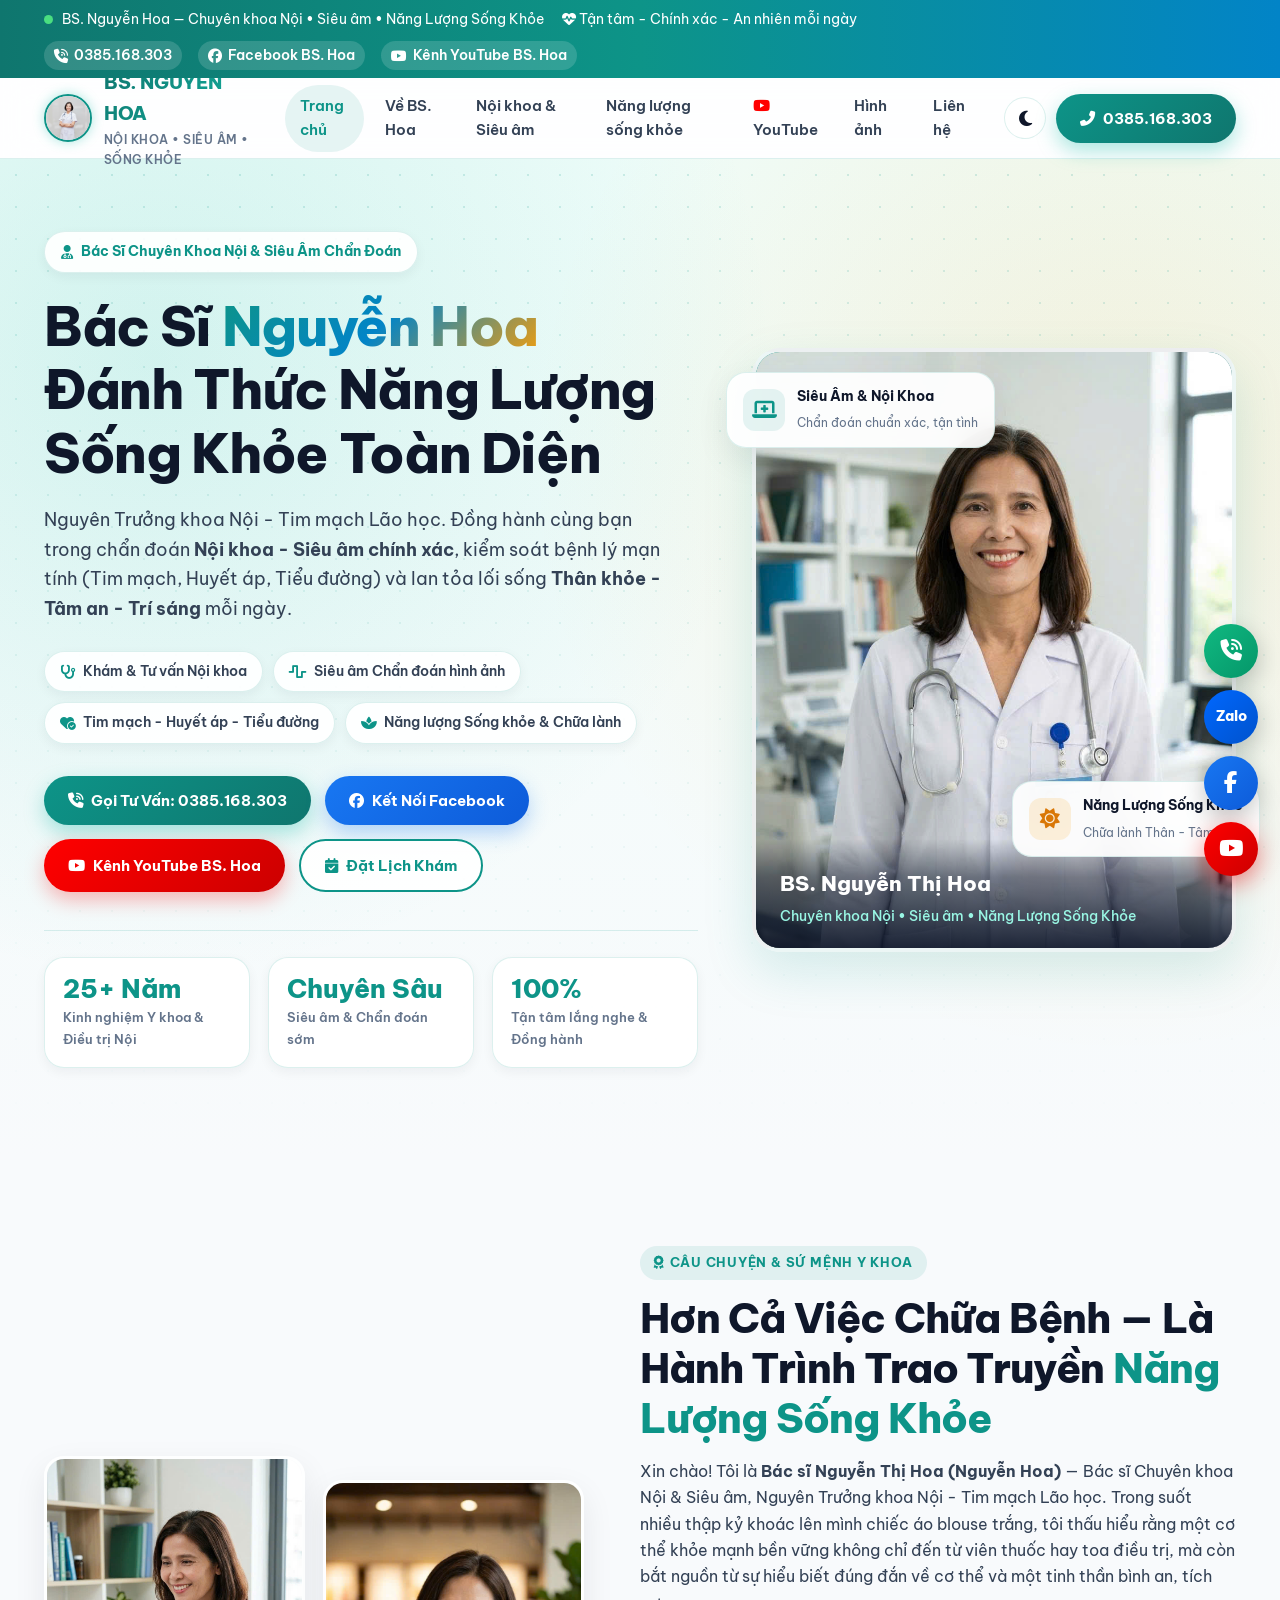
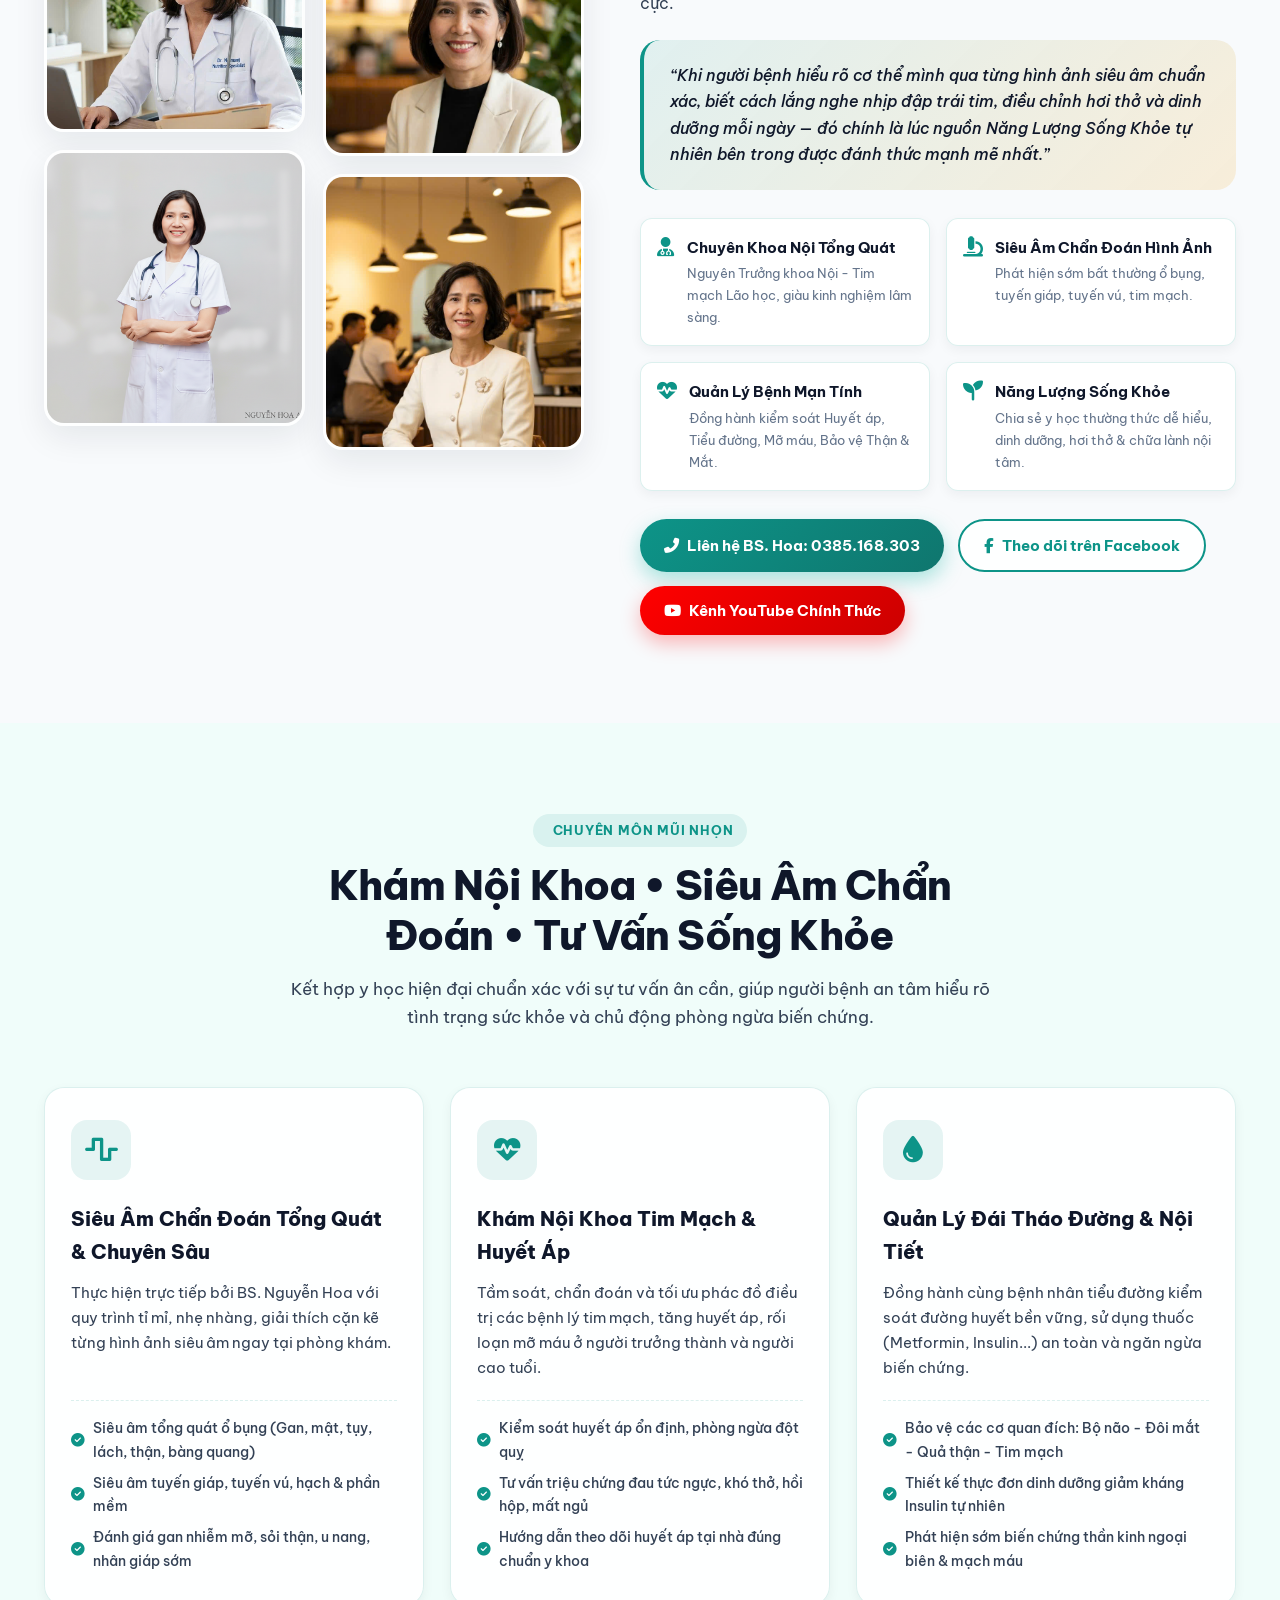
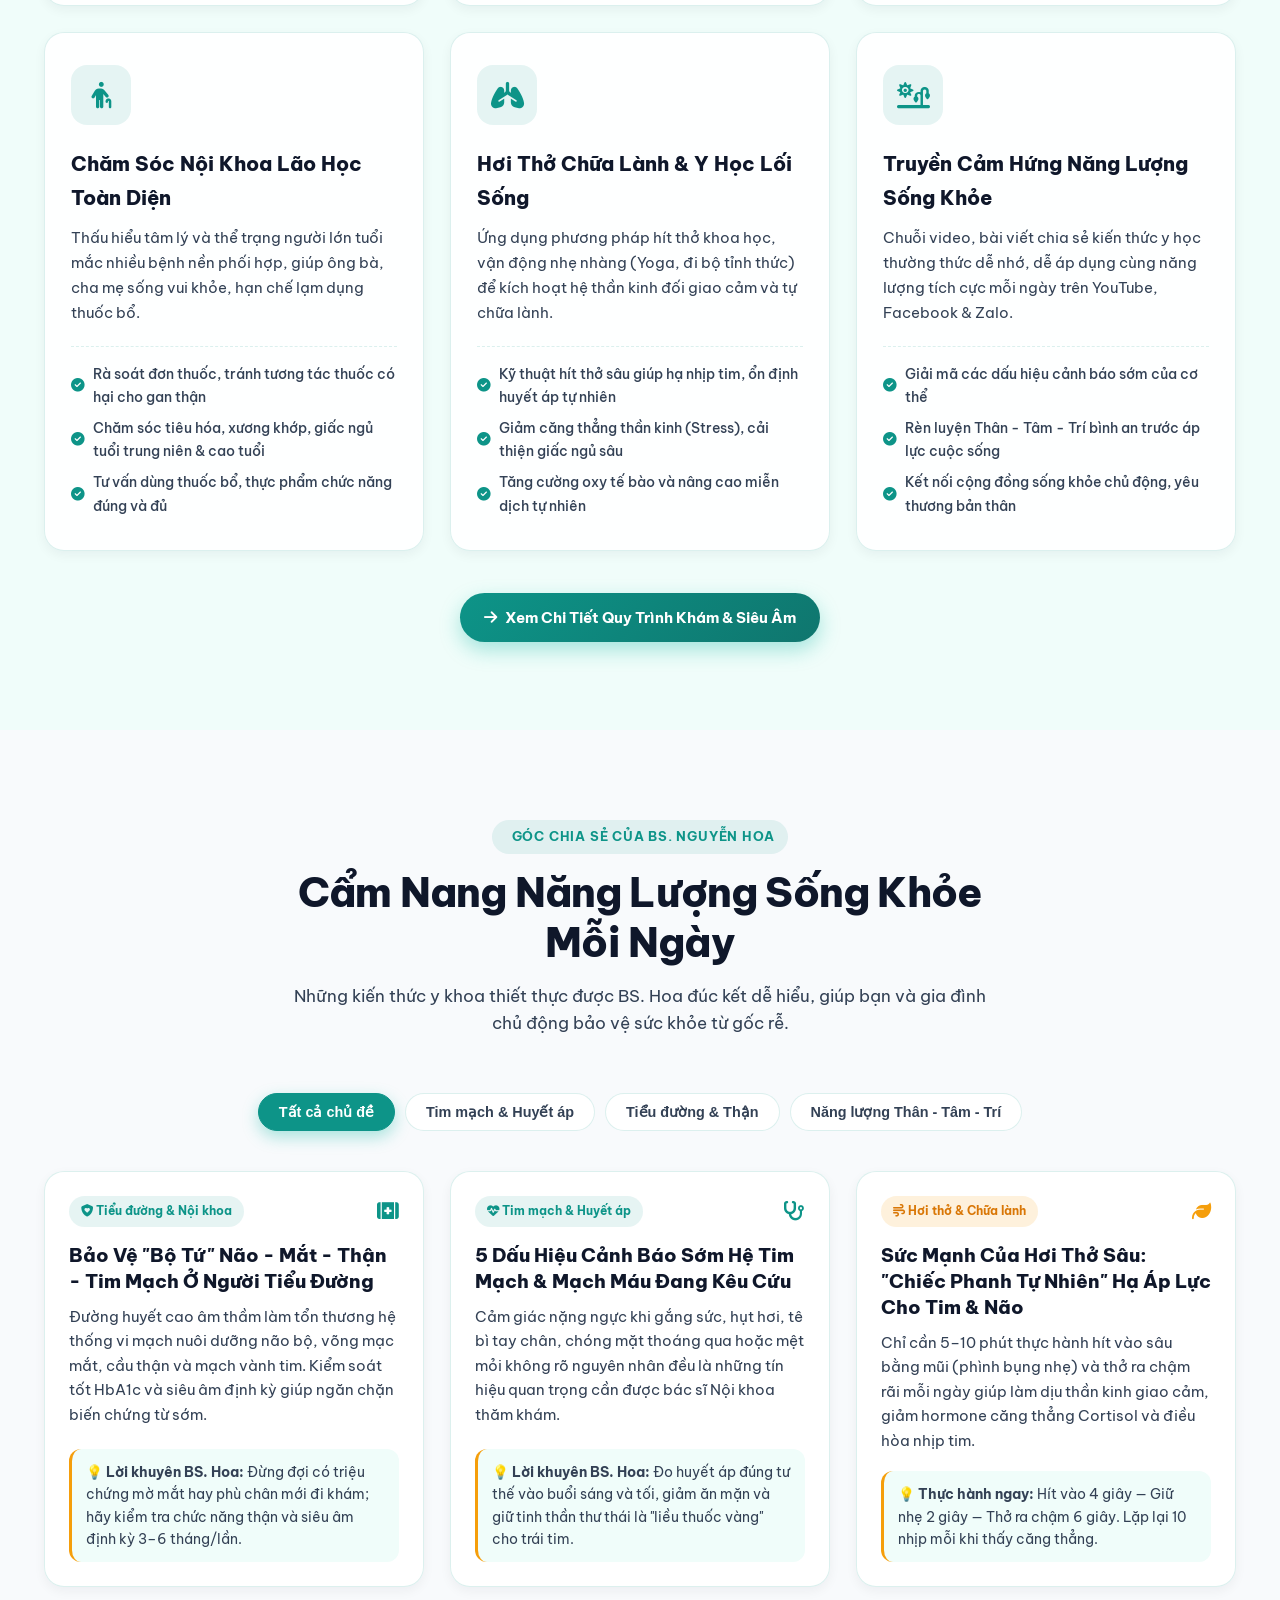
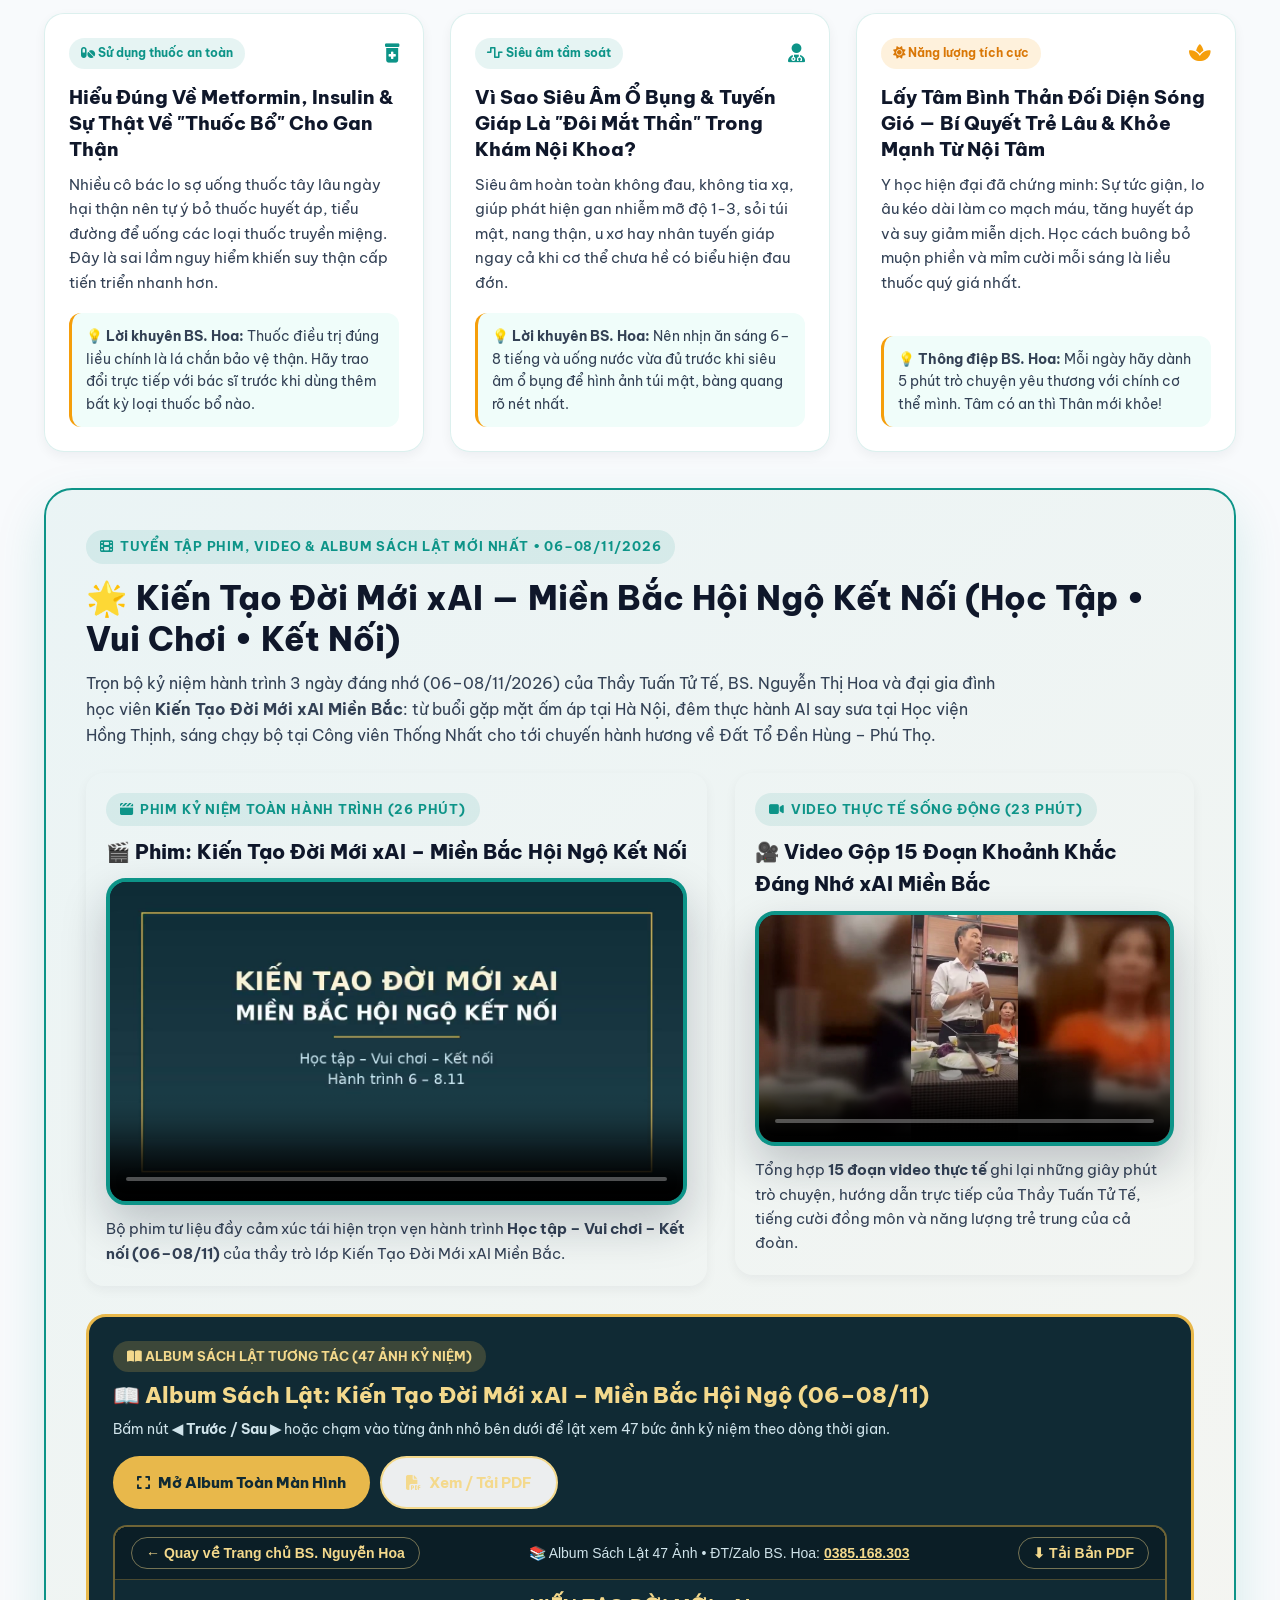
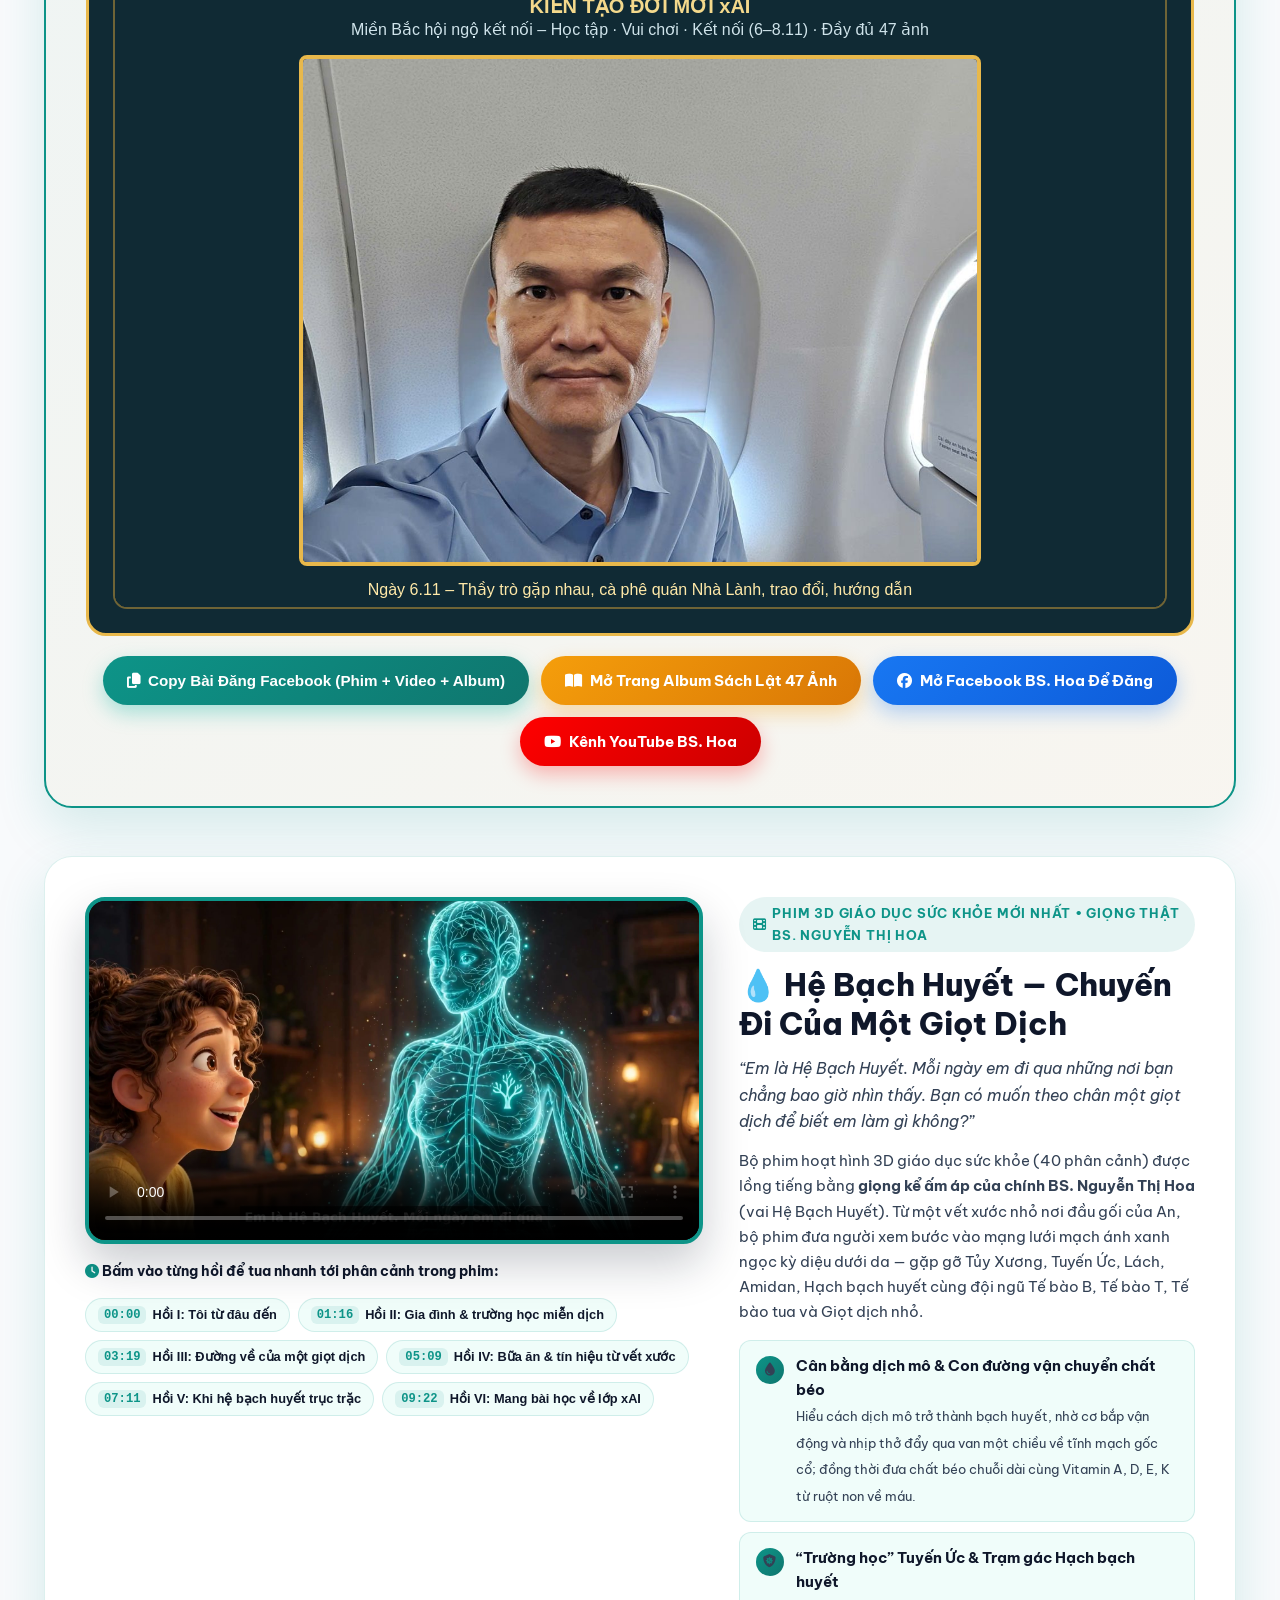
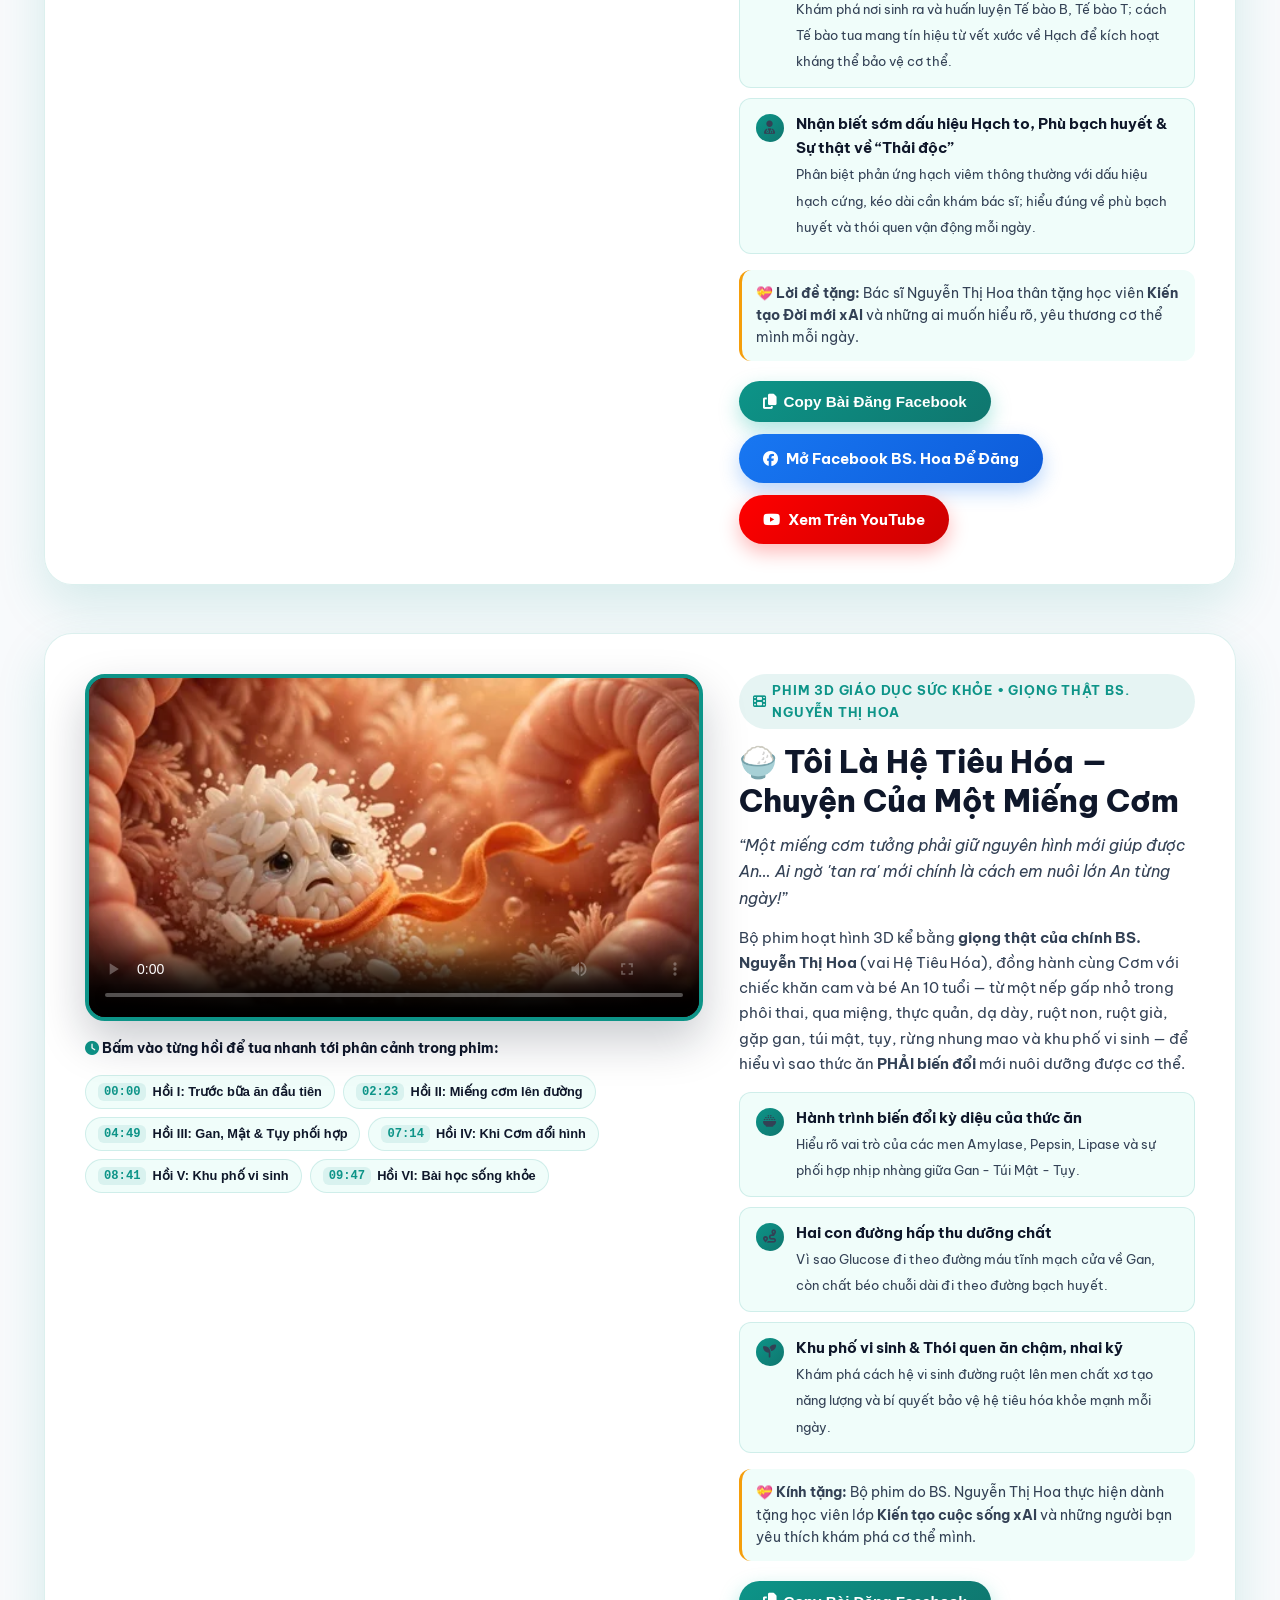
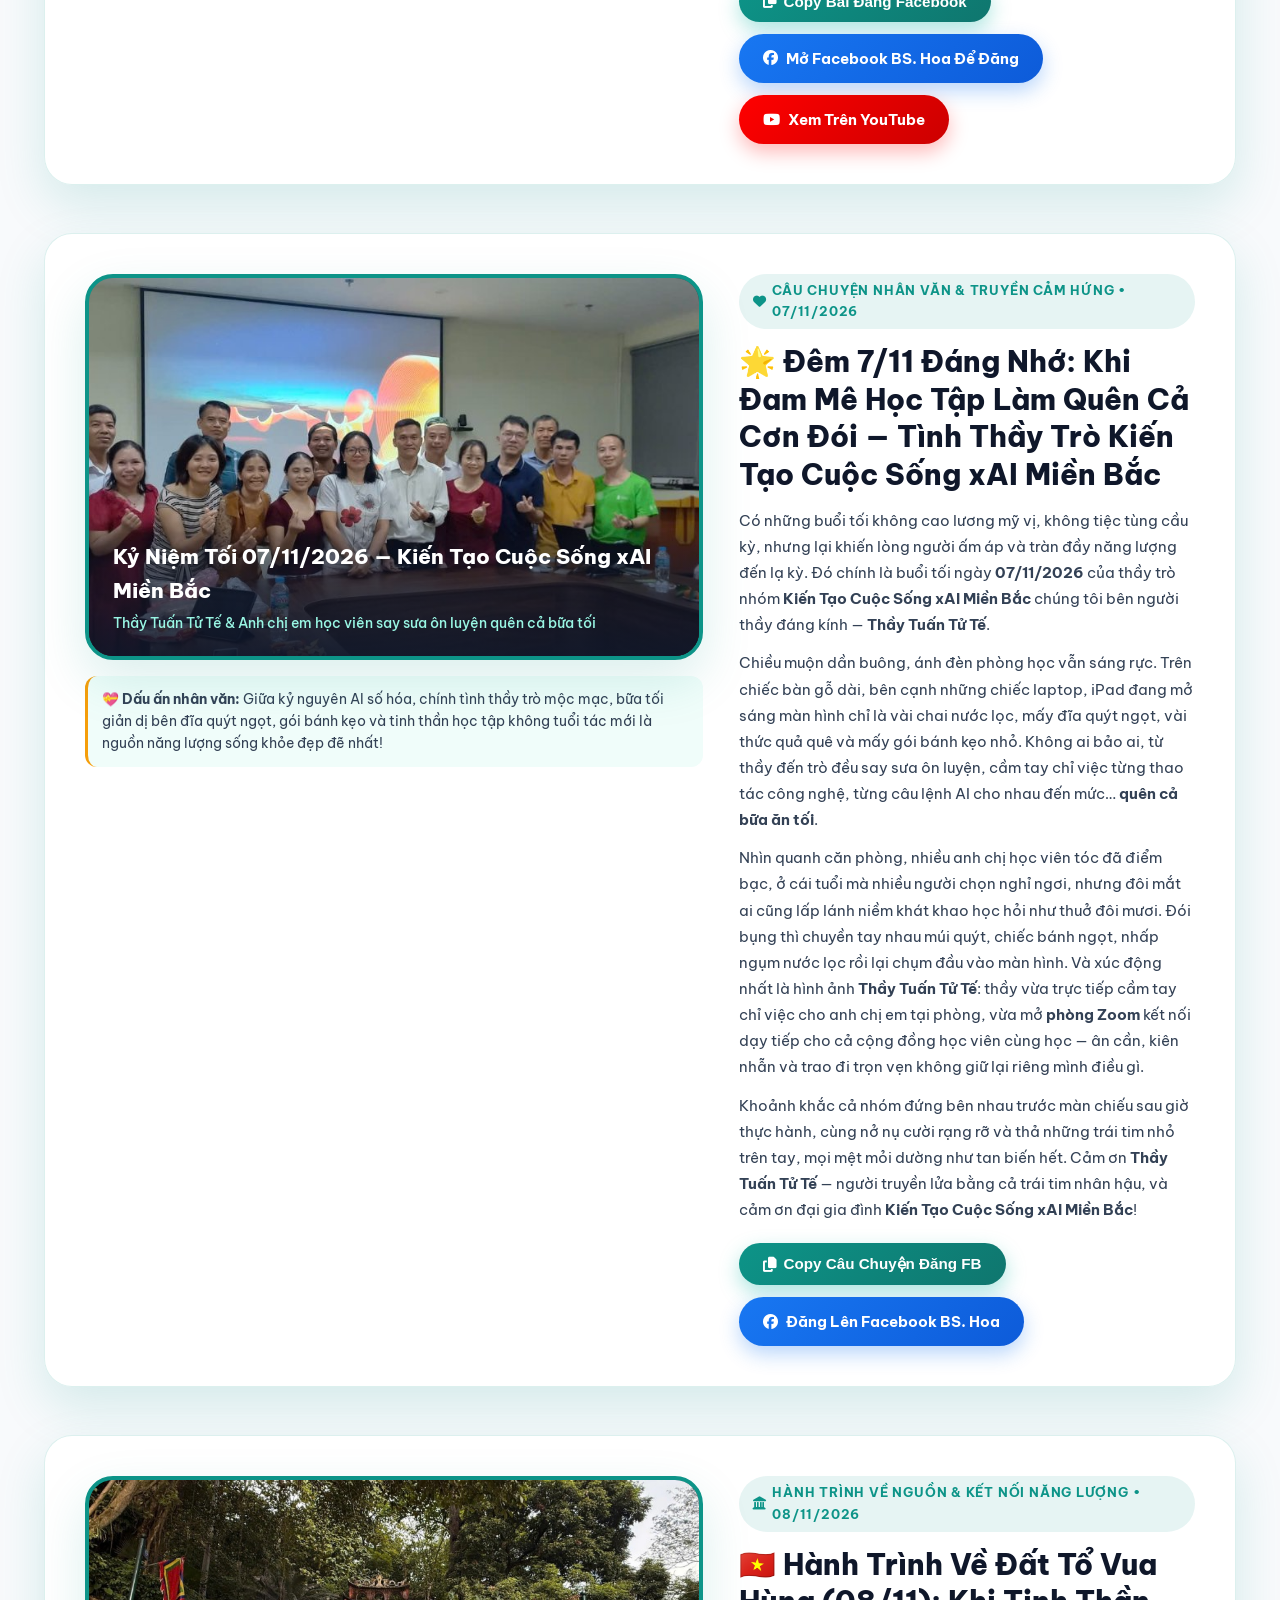
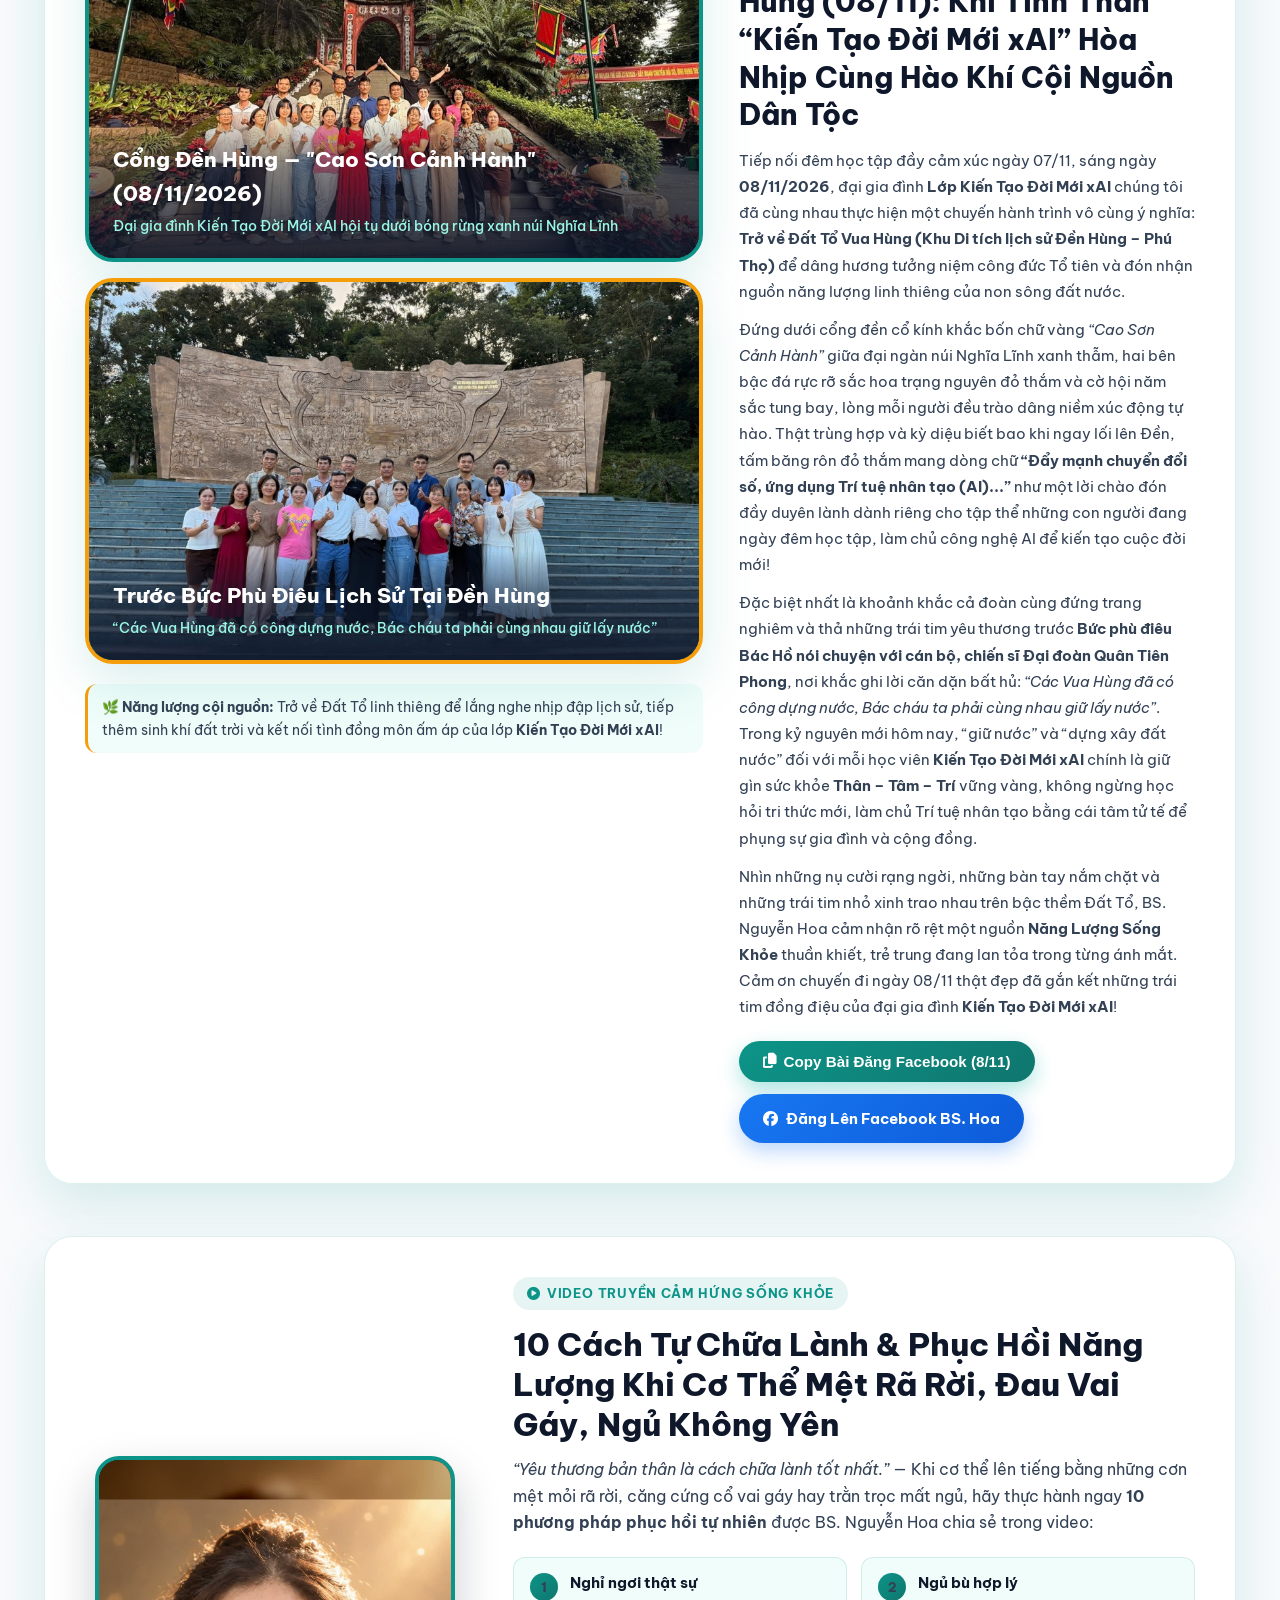
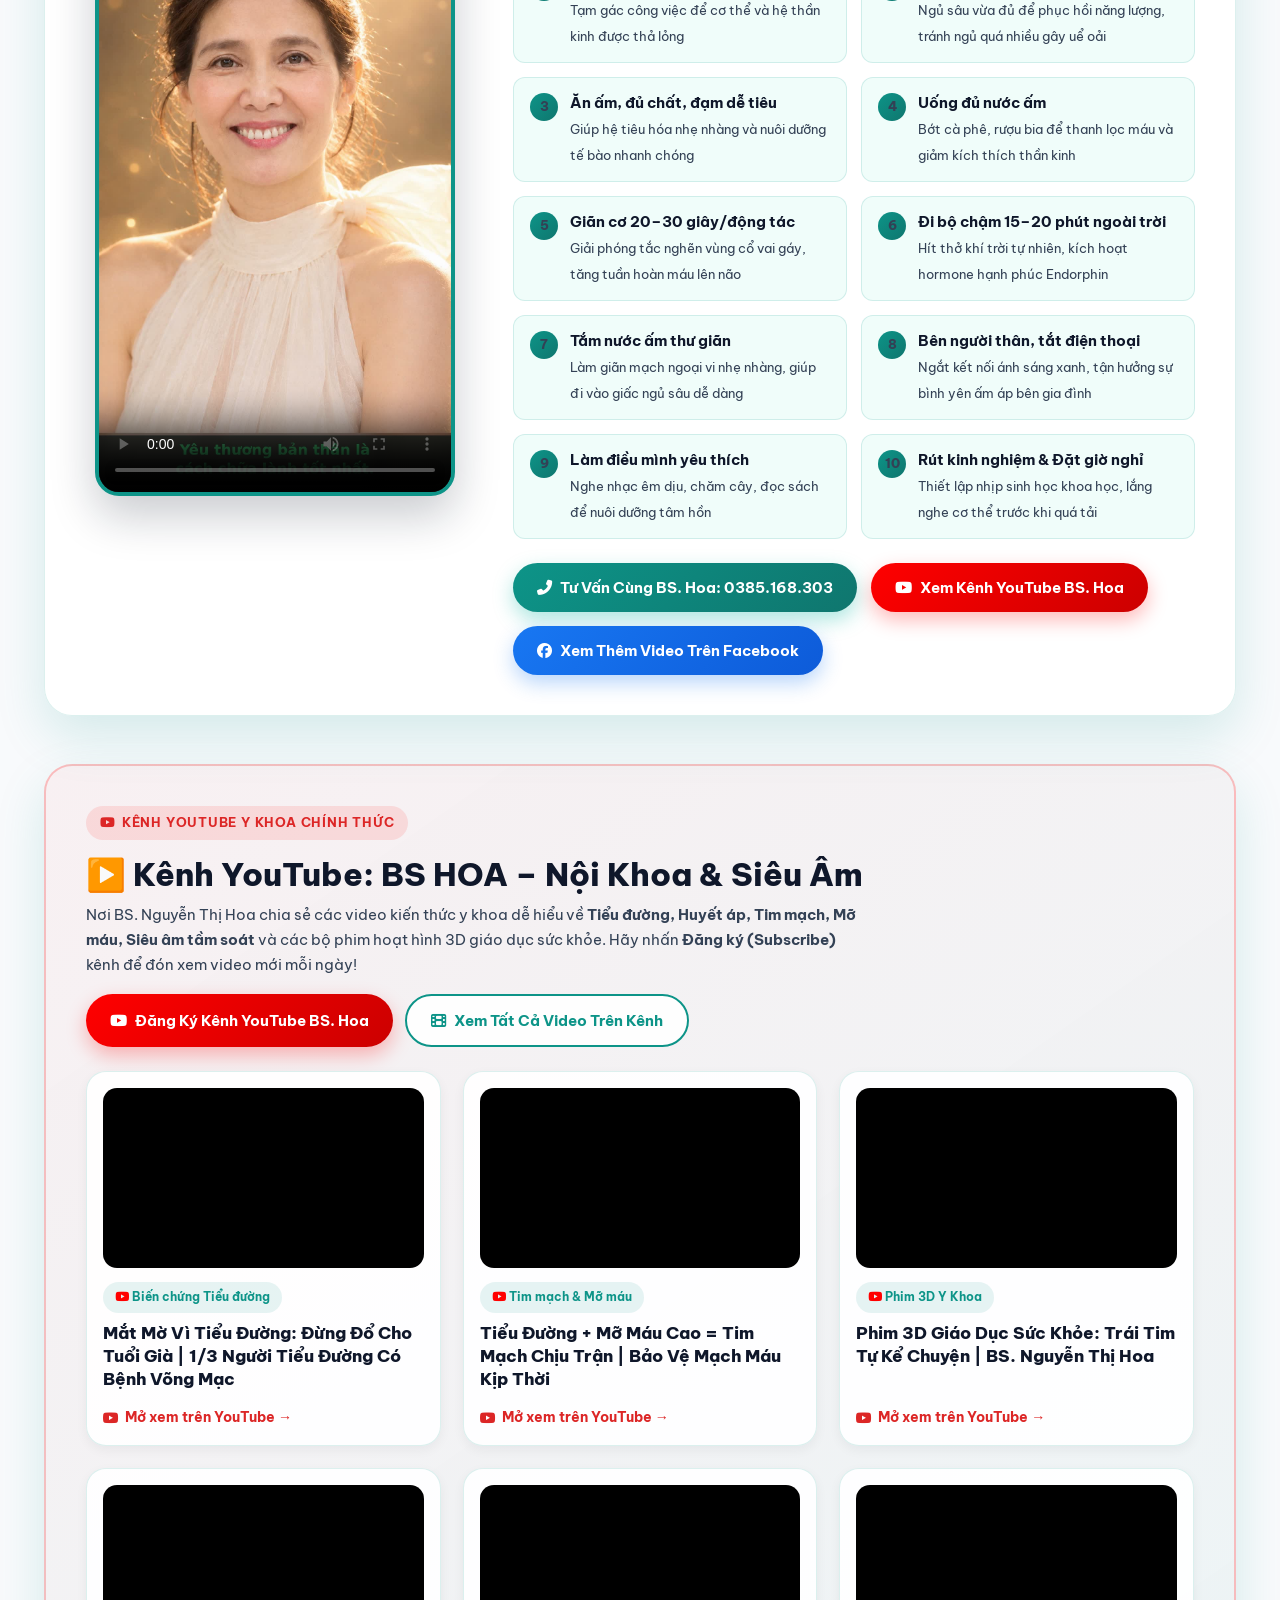
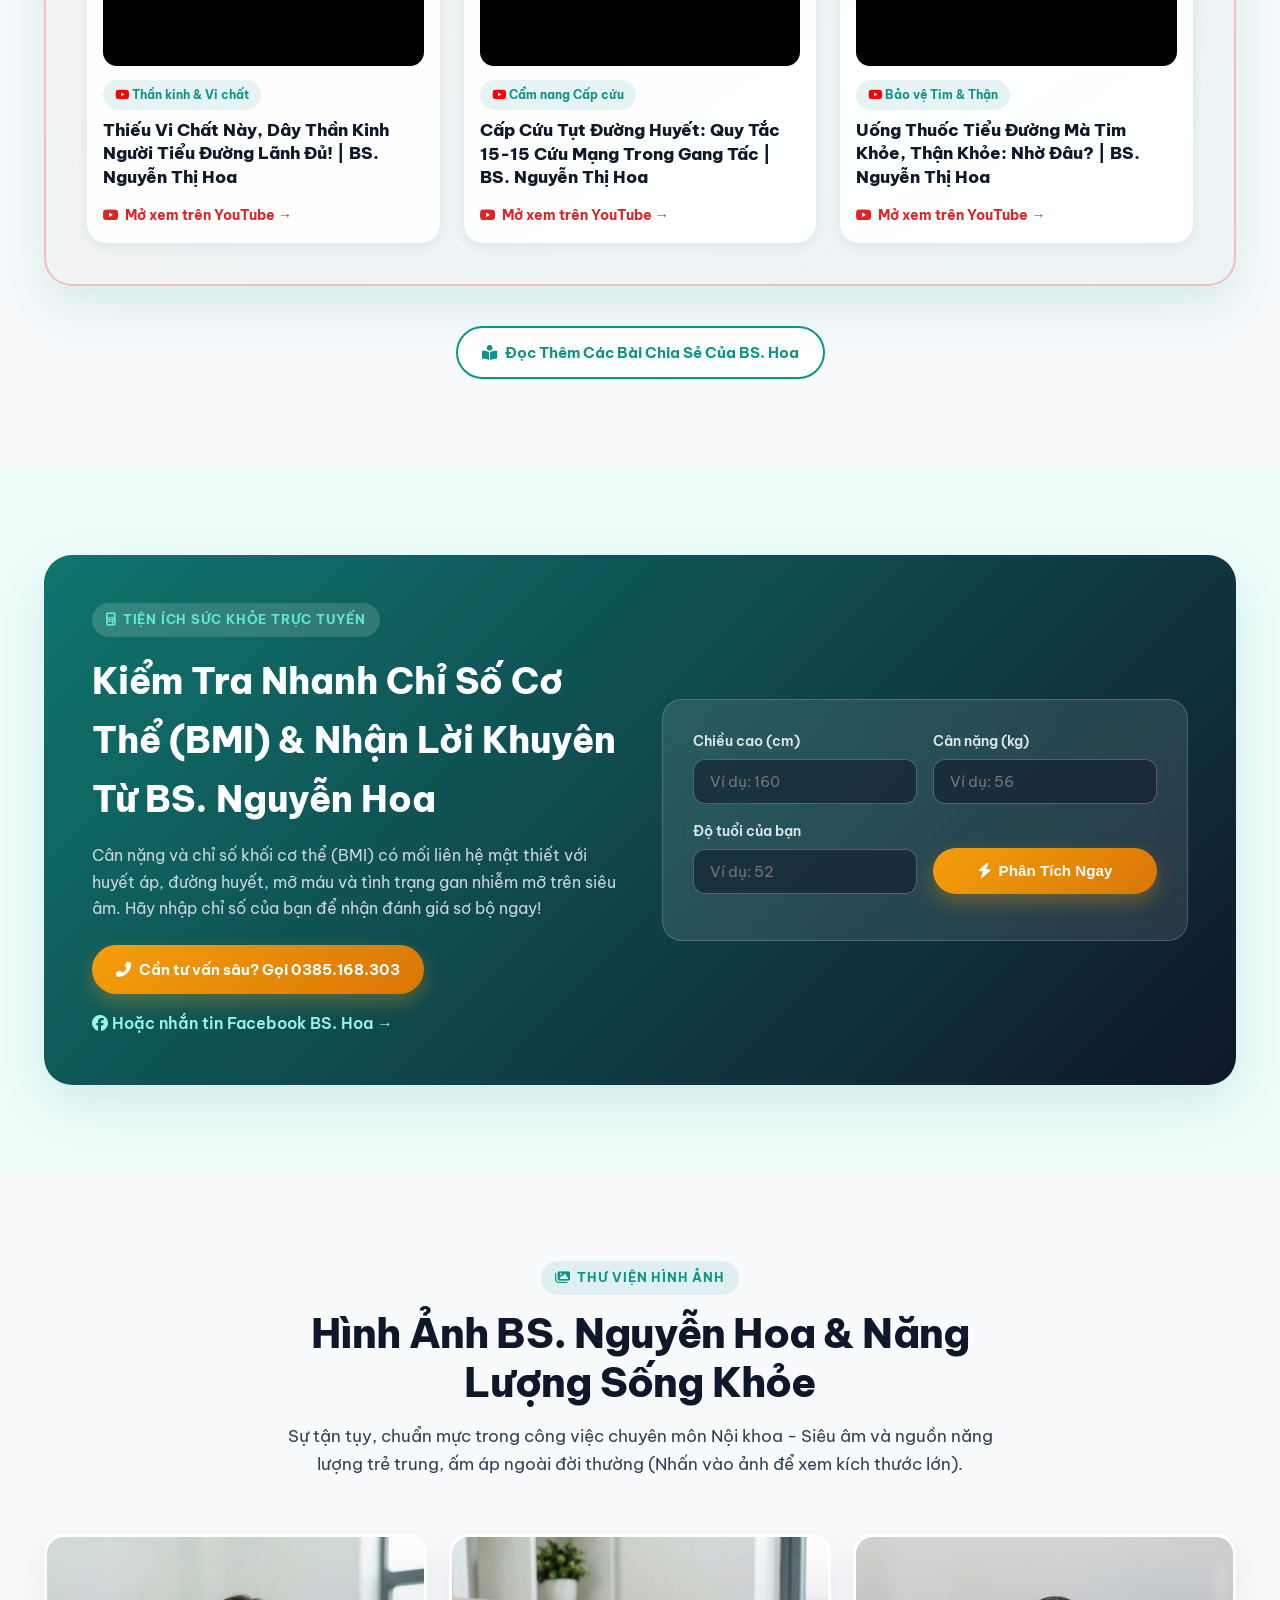
==== commit 8226fb31: "Làm nổi bật nút biểu tượng YouTube góc màn hình như Zalo và Facebook" ====
--- a/index.html
+++ b/index.html
@@ -18,7 +18,7 @@
     <link rel="stylesheet" href="https://cdnjs.cloudflare.com/ajax/libs/font-awesome/6.5.1/css/all.min.css">
 
     <!-- Main Stylesheet -->
-    <link rel="stylesheet" href="style.css">
+    <link rel="stylesheet" href="style.css?v=20261113">
 </head>
 <body>
 
--- a/style.css
+++ b/style.css
@@ -1275,6 +1275,14 @@
 
 .float-btn.yt {
     background: linear-gradient(135deg, #ff0000, #cc0000);
+    animation: pulseYoutube 2.2s infinite;
+    box-shadow: 0 8px 24px rgba(255, 0, 0, 0.45);
+}
+
+@keyframes pulseYoutube {
+    0% { box-shadow: 0 0 0 0 rgba(255, 0, 0, 0.7); }
+    70% { box-shadow: 0 0 0 14px rgba(255, 0, 0, 0); }
+    100% { box-shadow: 0 0 0 0 rgba(255, 0, 0, 0); }
 }
 
 .float-tooltip {
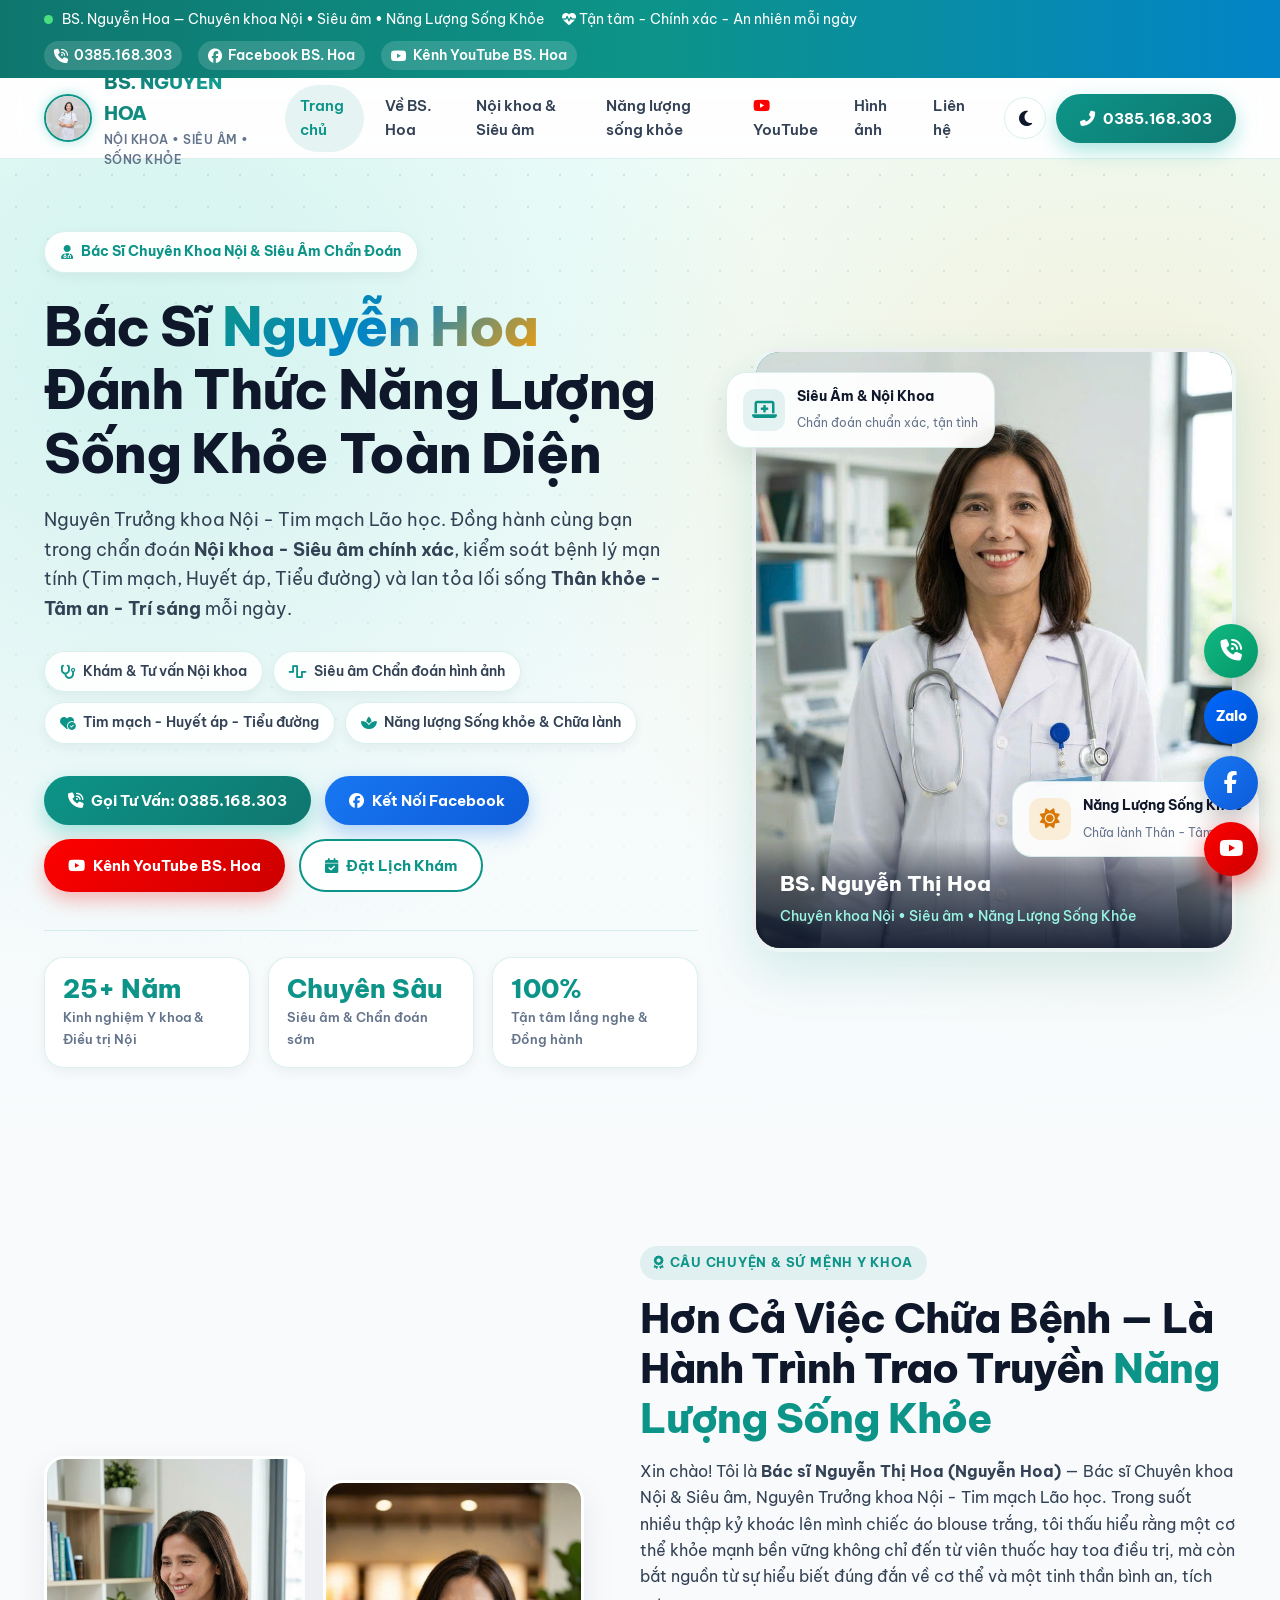
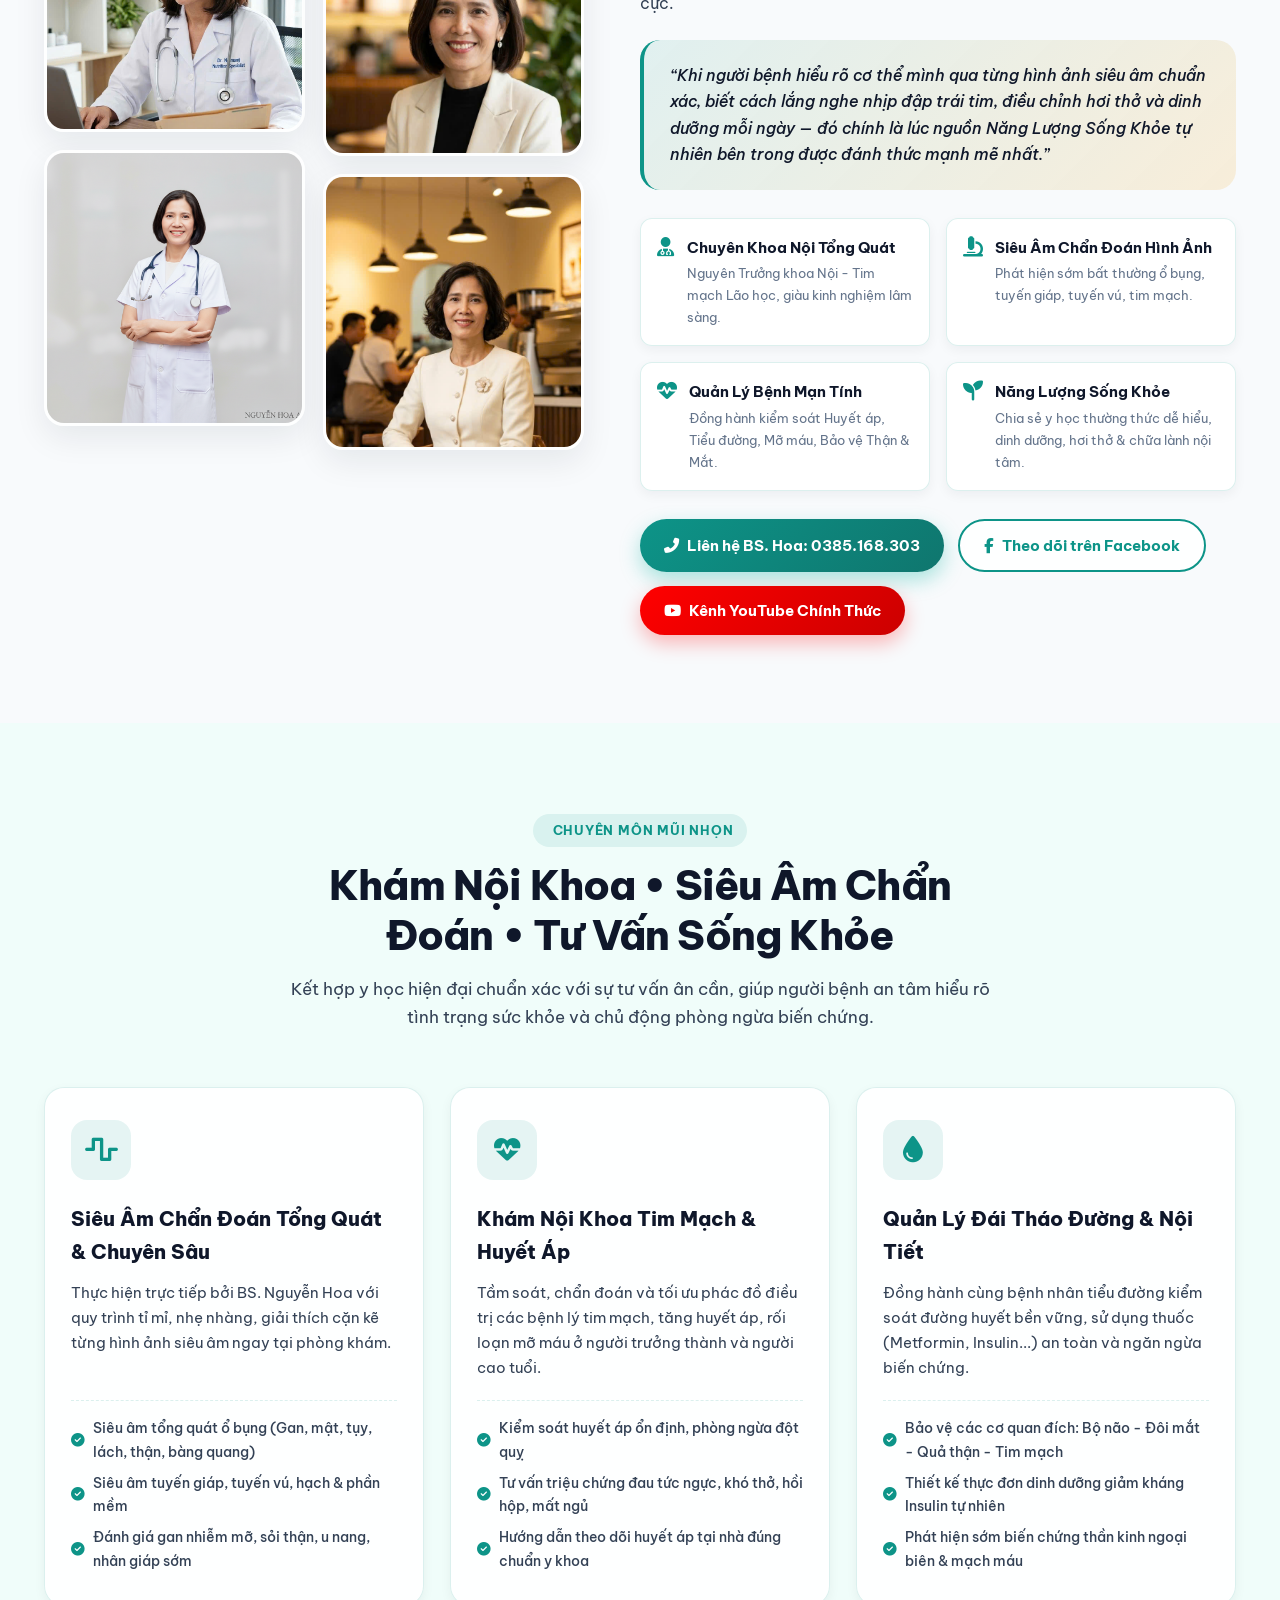
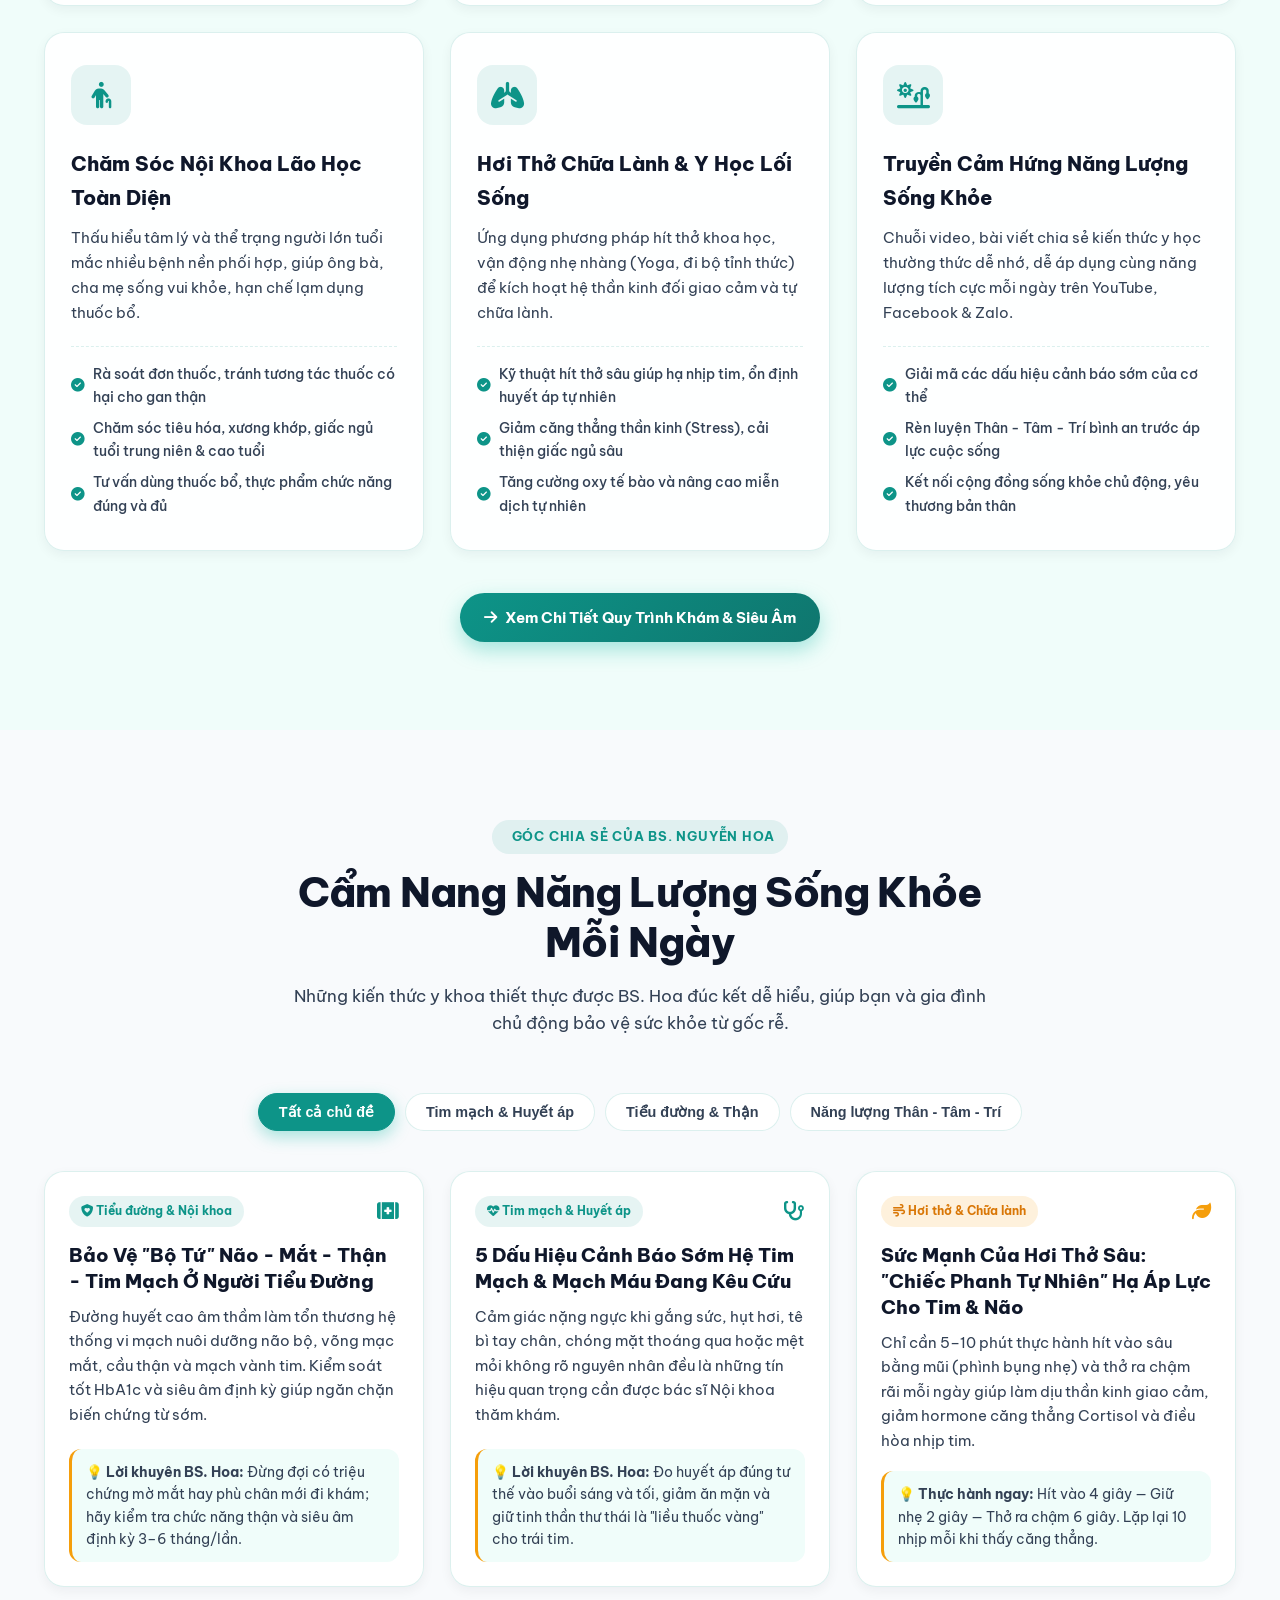
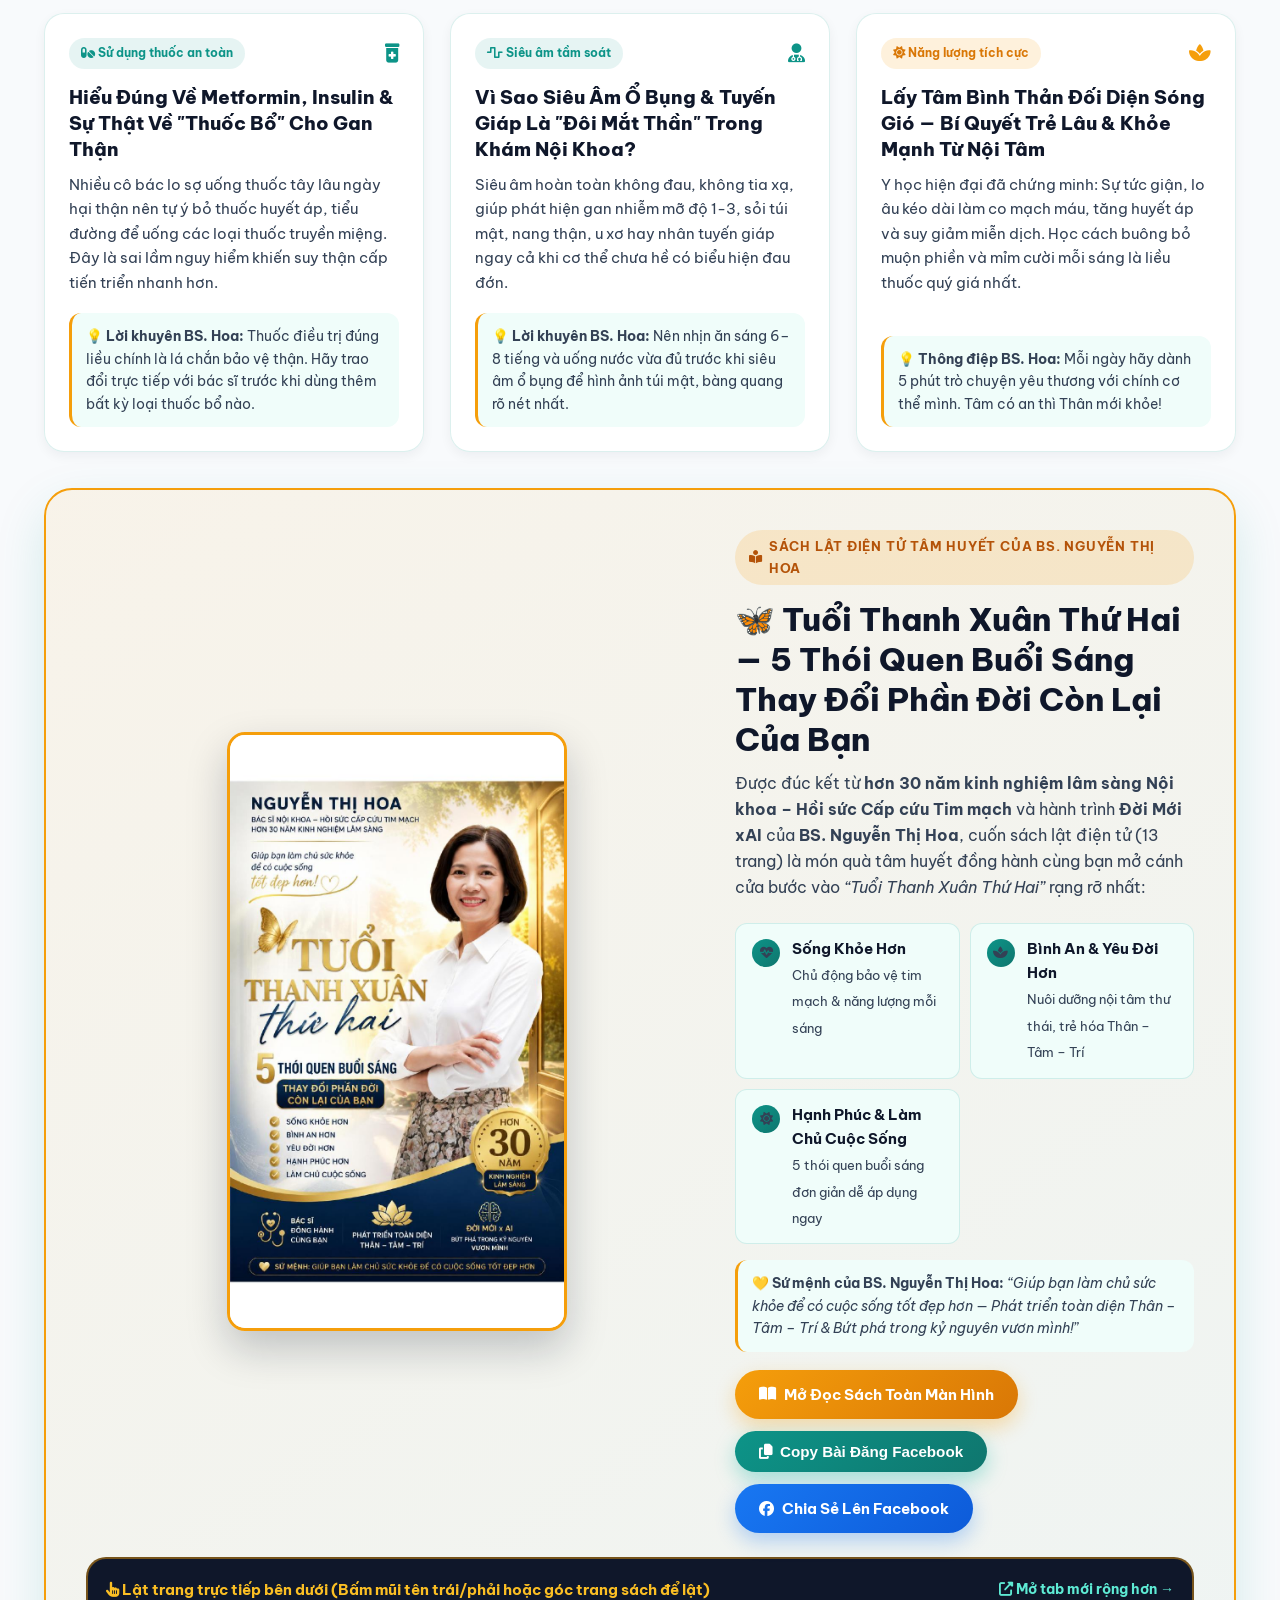
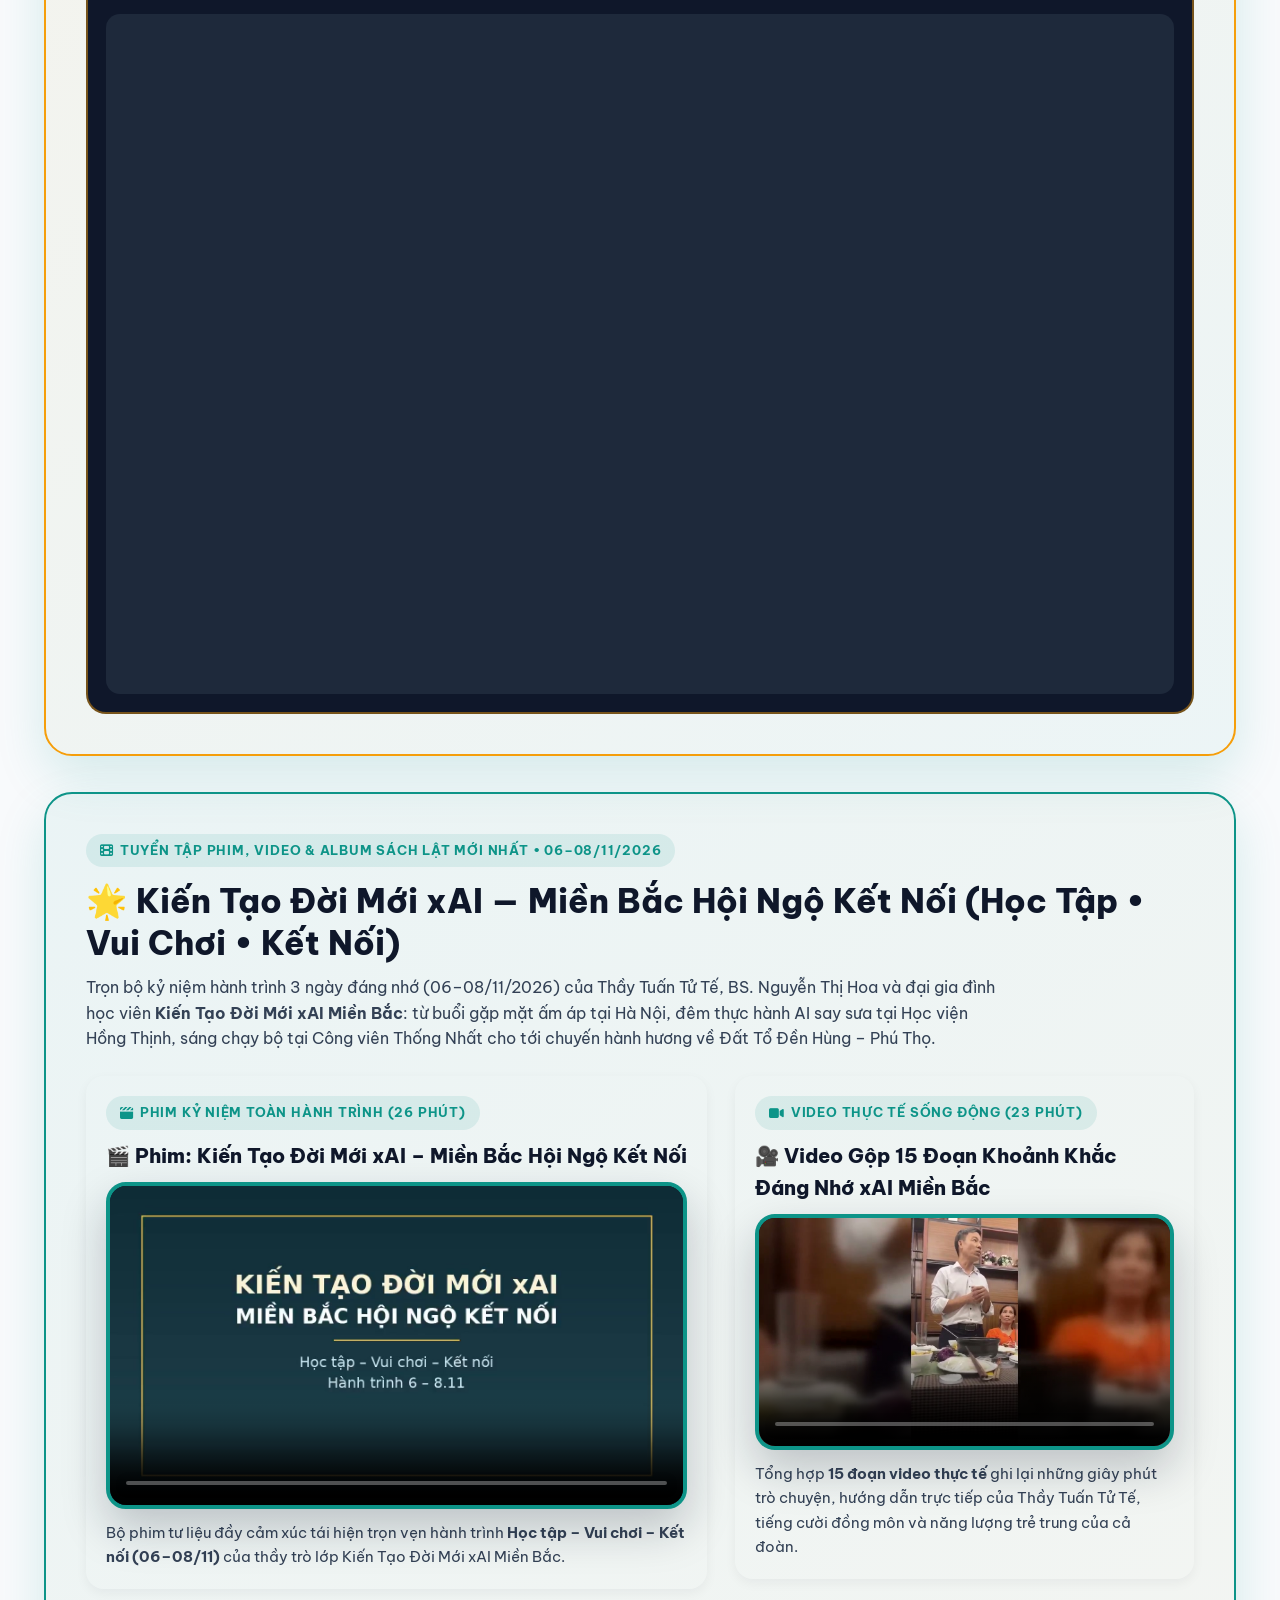
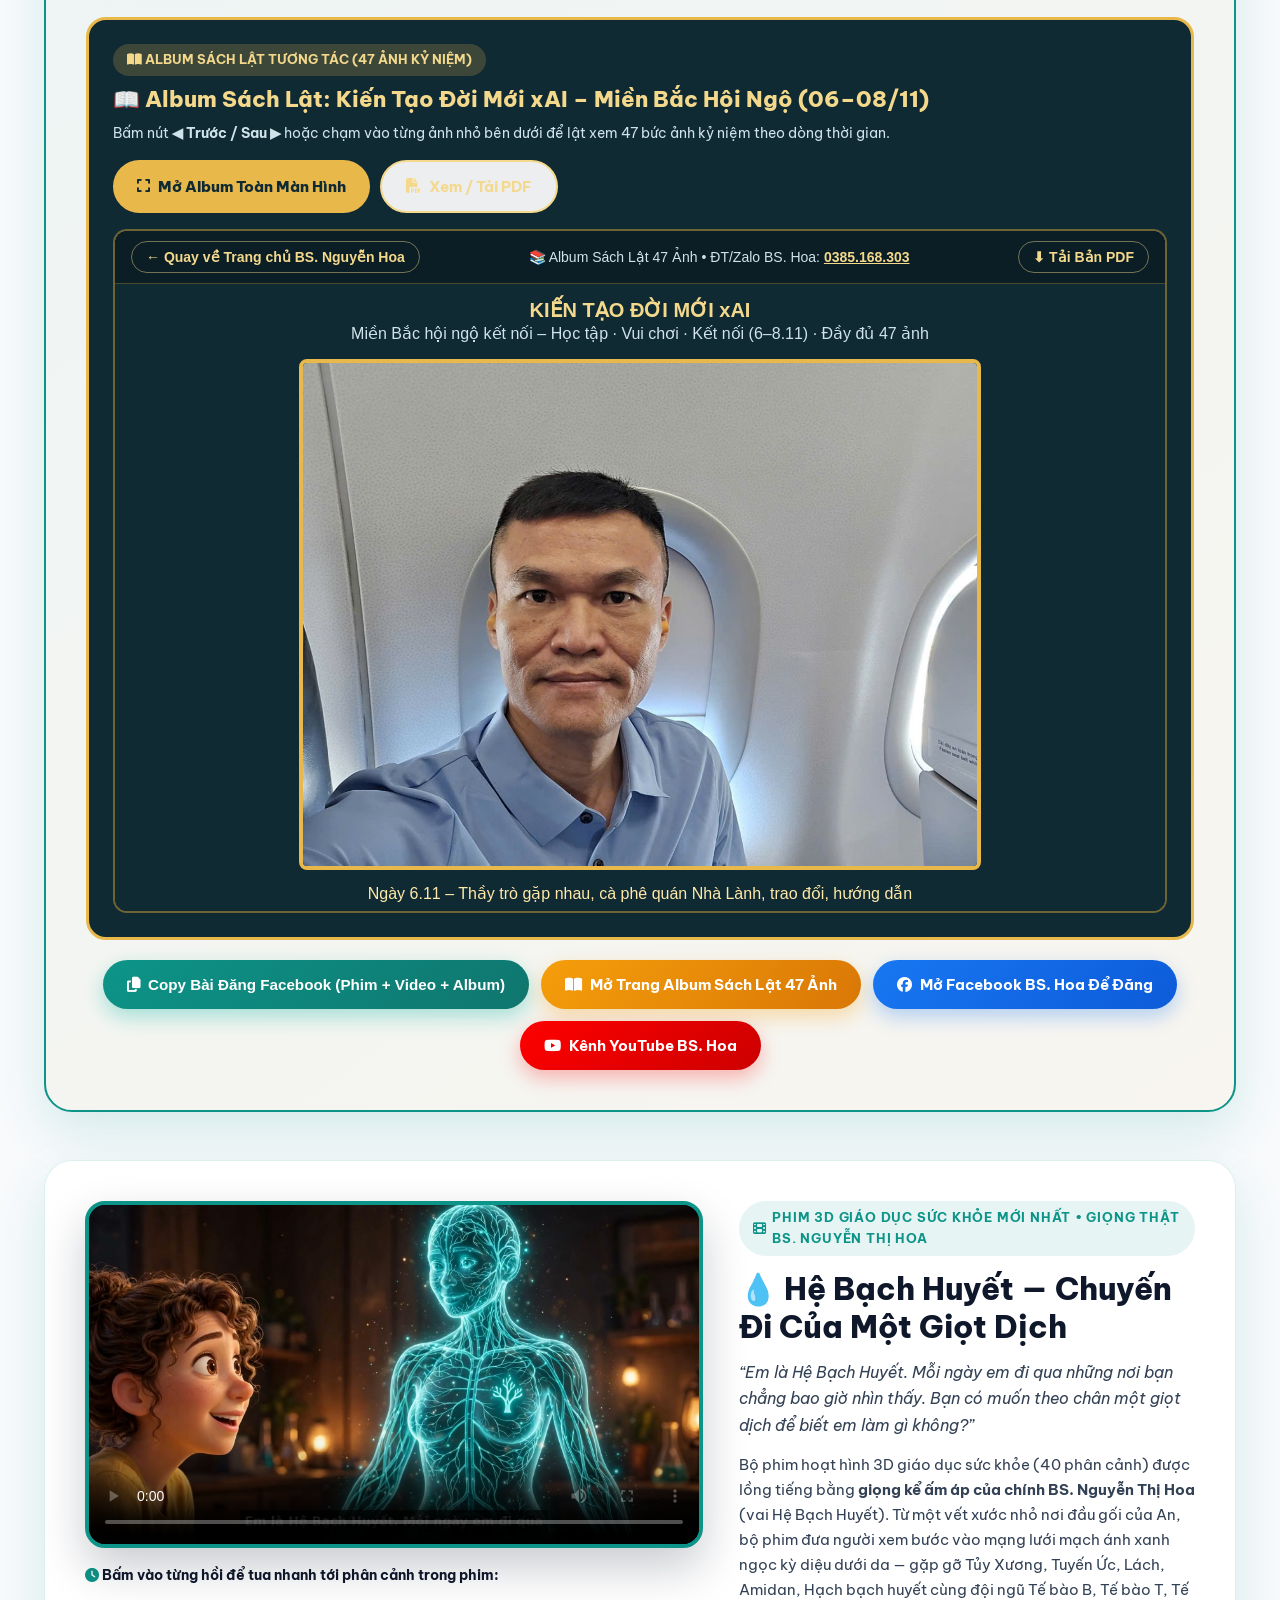
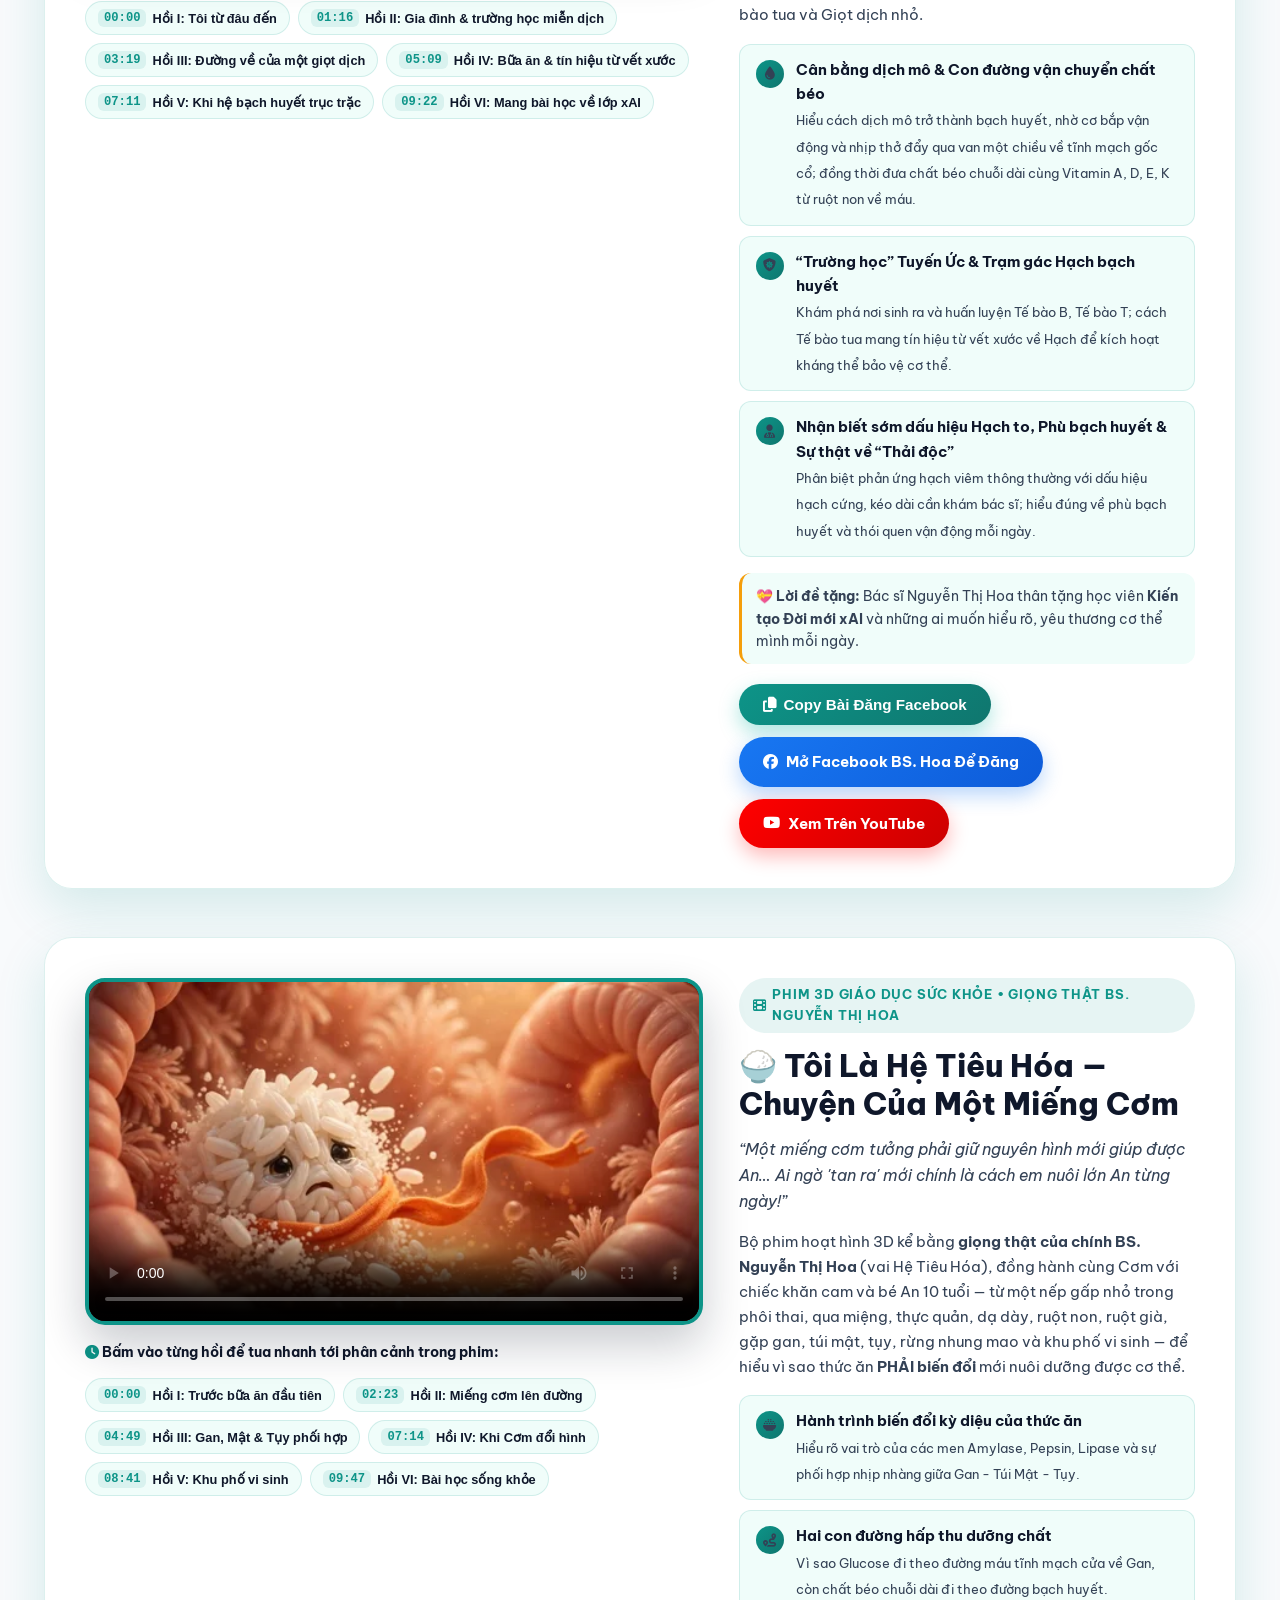
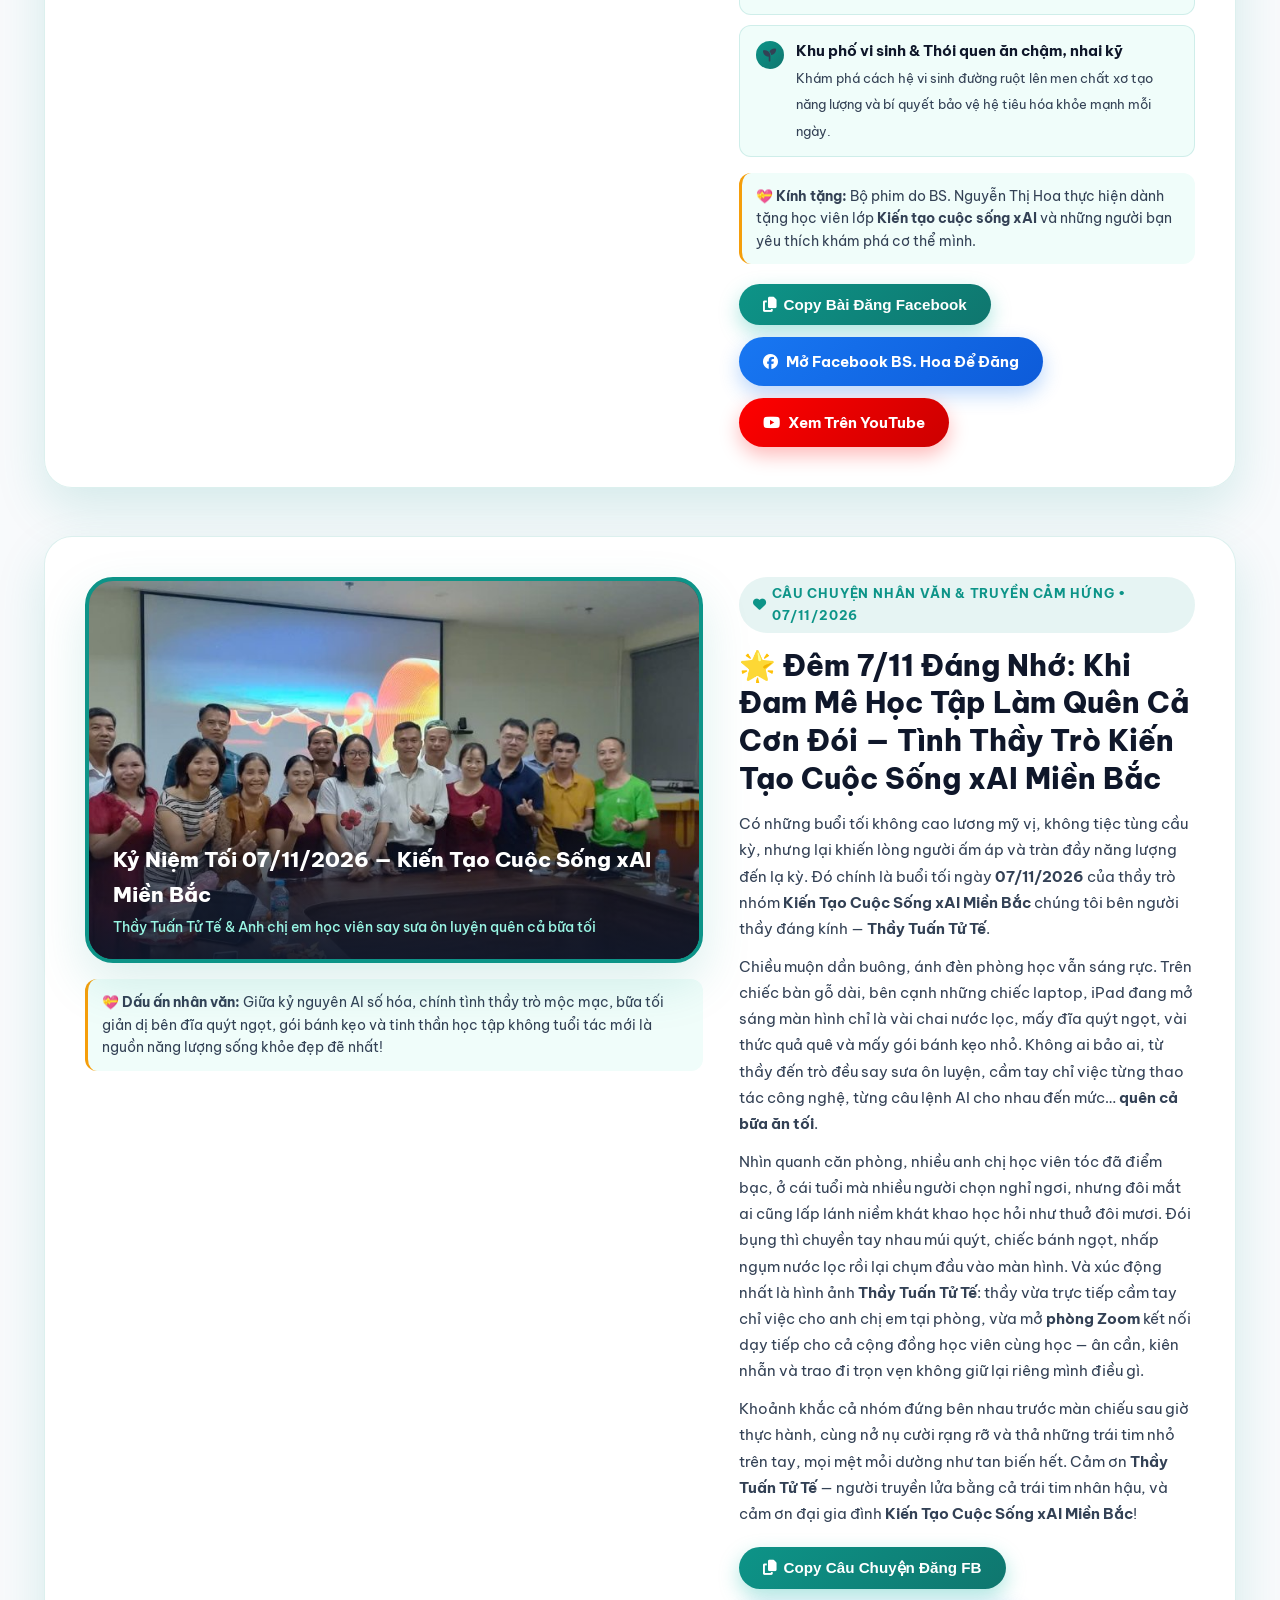
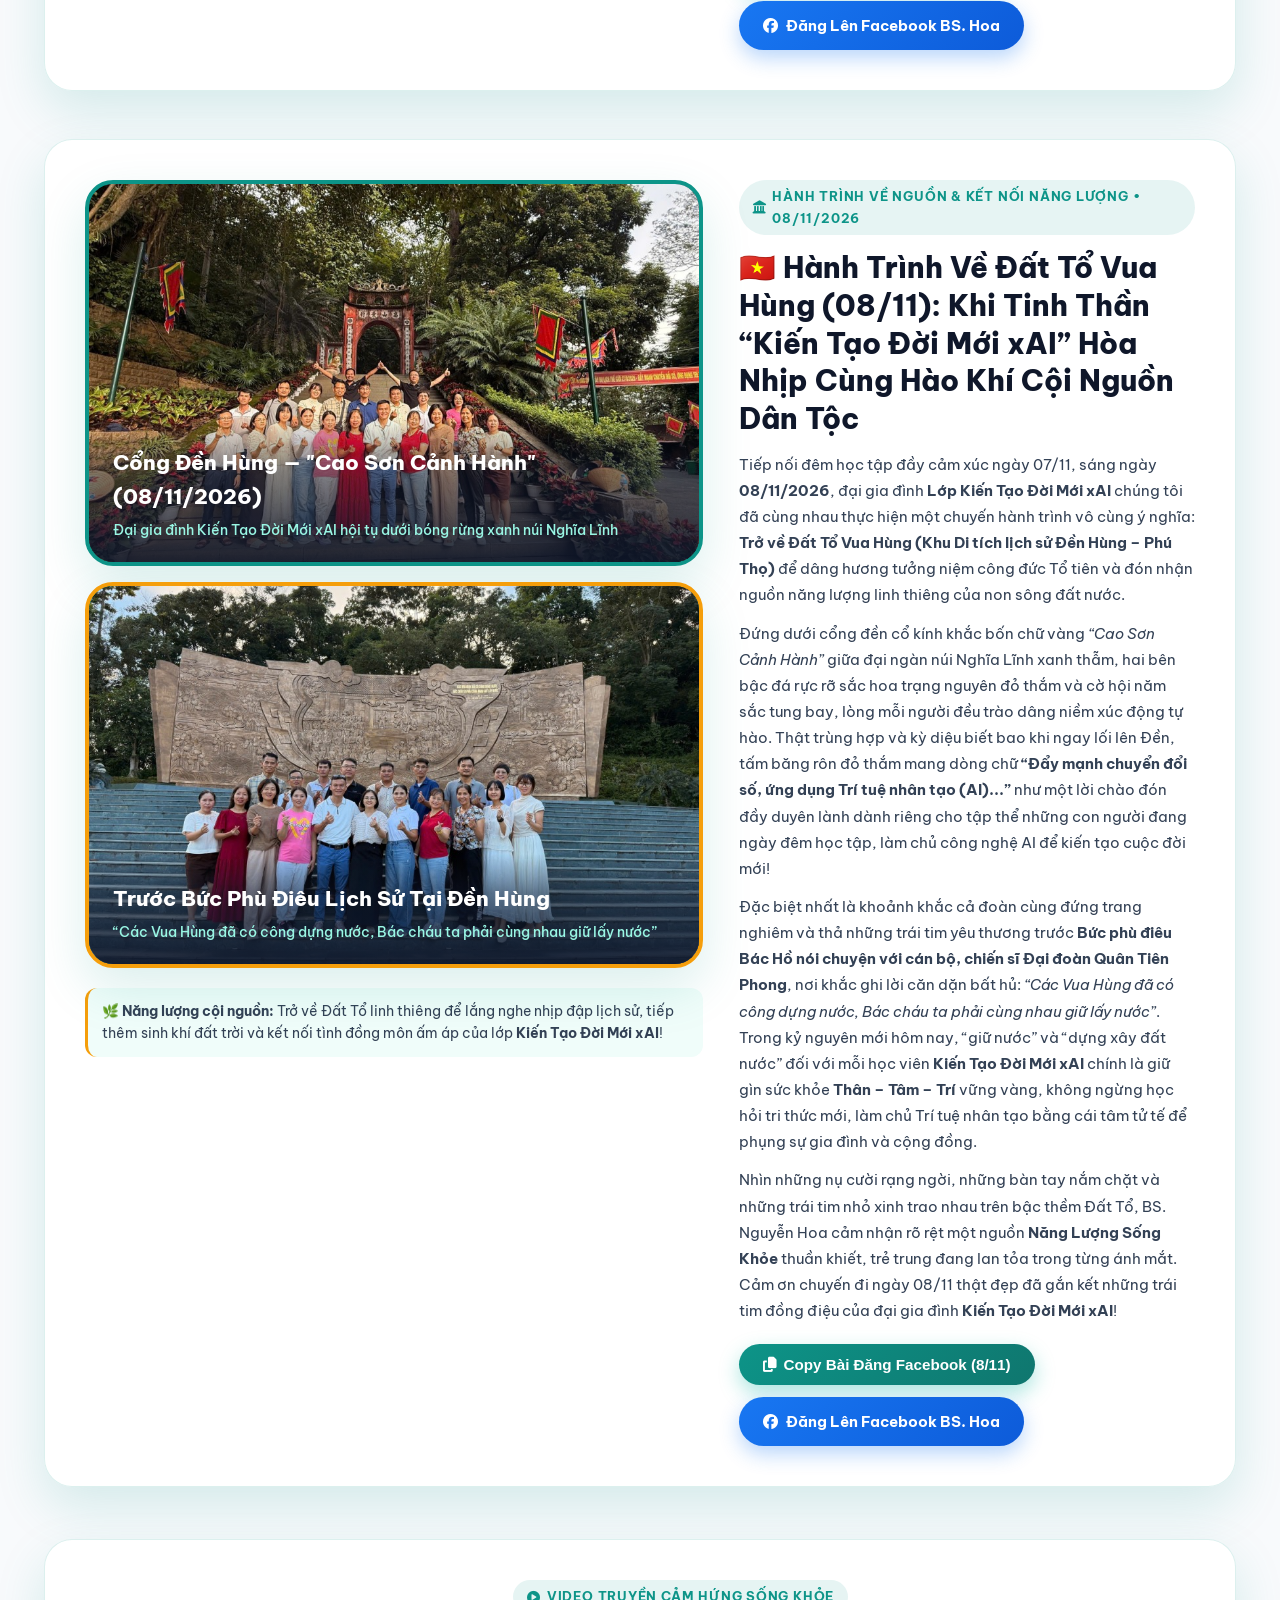
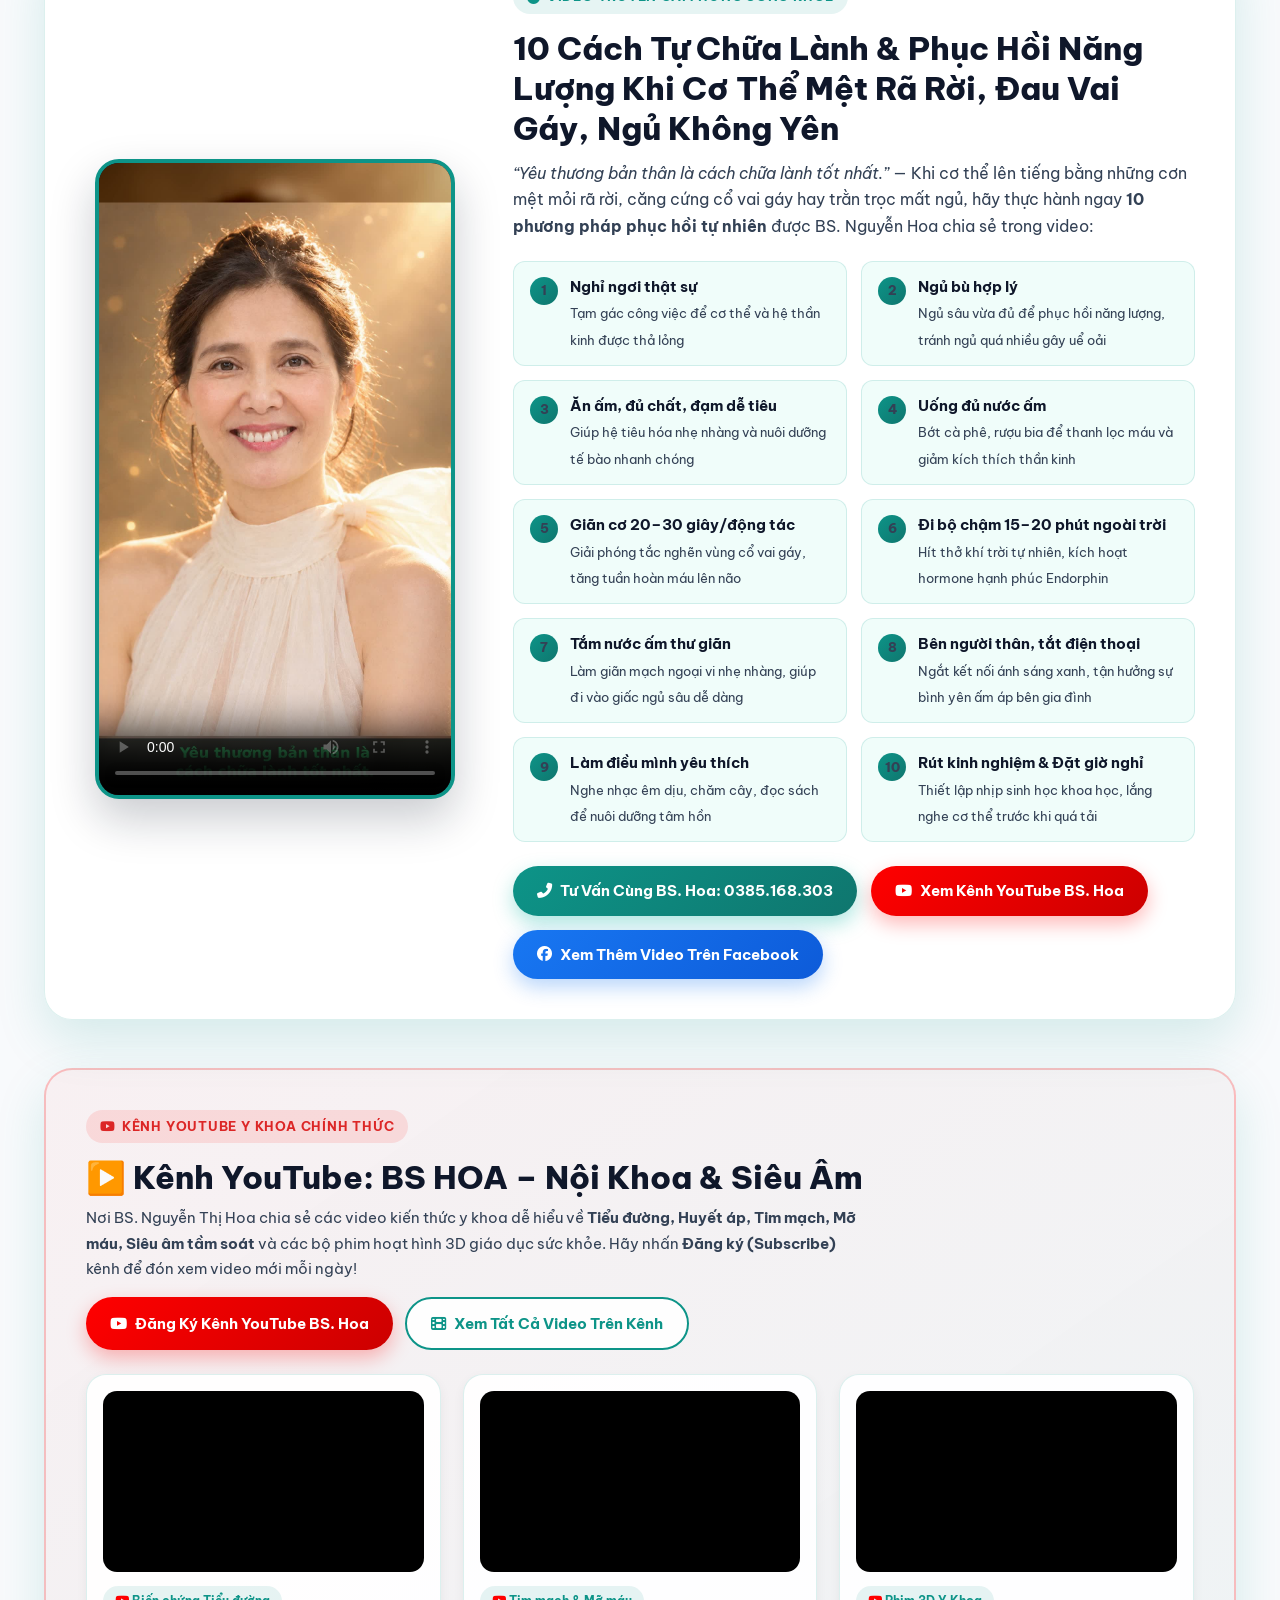
==== commit 26327da0: "Đăng Sách Lật Điện Tử: Tuổi Thanh Xuân Thứ Hai - 5 Thói Quen Buổi Sáng (Heyzine Flipbook)" ====
--- a/index.html
+++ b/index.html
@@ -495,6 +495,91 @@
                         </div>
                     </div>
                 </article>
+            </div>
+
+            <!-- Sách Lật Điện Tử Mới Nhất: Tuổi Thanh Xuân Thứ Hai — 5 Thói Quen Buổi Sáng Thay Đổi Phần Đời Còn Lại Của Bạn -->
+            <div class="movie-showcase-card" id="sach-tuoi-thanh-xuan-thu-hai" style="margin-top:36px;border:2px solid var(--accent);background:linear-gradient(145deg, rgba(245,158,11,0.08), rgba(13,148,136,0.05));">
+                <div class="movie-showcase-grid" style="align-items:center;gap:28px;margin-bottom:24px;">
+                    <div style="display:flex;justify-content:center;">
+                        <a href="https://heyzine.com/flip-book/598e4f7799.html" target="_blank" rel="noopener" style="display:block;max-width:340px;border-radius:18px;overflow:hidden;box-shadow:0 18px 40px rgba(15,23,42,0.22);border:3px solid var(--accent);transition:transform 0.3s ease;">
+                            <img src="images/bia-sach-lat-heyzine-598e4f7799.jpg"
+                                 onerror="this.onerror=null;this.src='https://cdnm.heyzine.com/files/uploaded/v3/598e4f7799d5a9dacce51ccf9fdfd086b371fd37.pdf-thumb.jpg';"
+                                 alt="Sách lật điện tử: Tuổi Thanh Xuân Thứ Hai - 5 Thói Quen Buổi Sáng Thay Đổi Phần Đời Còn Lại Của Bạn - BS. Nguyễn Thị Hoa"
+                                 style="width:100%;height:auto;display:block;">
+                        </a>
+                    </div>
+
+                    <div>
+                        <div class="section-tag" style="background:rgba(245,158,11,0.16);color:#b45309;"><i class="fas fa-book-open-reader"></i> Sách Lật Điện Tử Tâm Huyết Của BS. Nguyễn Thị Hoa</div>
+                        <h3 style="font-size:clamp(1.5rem, 2.5vw, 2.1rem);font-weight:800;line-height:1.25;margin-bottom:12px;">
+                            🦋 Tuổi Thanh Xuân Thứ Hai — 5 Thói Quen Buổi Sáng Thay Đổi Phần Đời Còn Lại Của Bạn
+                        </h3>
+                        <p style="color:var(--text-secondary);font-size:0.98rem;margin-bottom:16px;">
+                            Được đúc kết từ <strong>hơn 30 năm kinh nghiệm lâm sàng Nội khoa – Hồi sức Cấp cứu Tim mạch</strong> và hành trình <strong>Đời Mới xAI</strong> của <strong>BS. Nguyễn Thị Hoa</strong>, cuốn sách lật điện tử (13 trang) là món quà tâm huyết đồng hành cùng bạn mở cánh cửa bước vào <em>“Tuổi Thanh Xuân Thứ Hai”</em> rạng rỡ nhất:
+                        </p>
+
+                        <div class="healing-steps-grid" style="grid-template-columns:repeat(auto-fit, minmax(210px, 1fr));gap:10px;margin-bottom:16px;">
+                            <div class="healing-step-item"><span class="step-num"><i class="fas fa-heart-pulse"></i></span><div><strong>Sống Khỏe Hơn</strong><span>Chủ động bảo vệ tim mạch & năng lượng mỗi sáng</span></div></div>
+                            <div class="healing-step-item"><span class="step-num"><i class="fas fa-spa"></i></span><div><strong>Bình An & Yêu Đời Hơn</strong><span>Nuôi dưỡng nội tâm thư thái, trẻ hóa Thân – Tâm – Trí</span></div></div>
+                            <div class="healing-step-item"><span class="step-num"><i class="fas fa-sun"></i></span><div><strong>Hạnh Phúc & Làm Chủ Cuộc Sống</strong><span>5 thói quen buổi sáng đơn giản dễ áp dụng ngay</span></div></div>
+                        </div>
+
+                        <div class="wellness-tip-box" style="margin-bottom:18px;">
+                            <strong>💛 Sứ mệnh của BS. Nguyễn Thị Hoa:</strong> <em>“Giúp bạn làm chủ sức khỏe để có cuộc sống tốt đẹp hơn — Phát triển toàn diện Thân – Tâm – Trí & Bứt phá trong kỷ nguyên vươn mình!”</em>
+                        </div>
+
+                        <textarea id="fbPostSachThanhXuan" style="position:absolute;left:-9999px;" readonly>🦋 CUỐN SÁCH LẬT ĐIỆN TỬ TÂM HUYẾT: “TUỔI THANH XUÂN THỨ HAI — 5 THÓI QUEN BUỔI SÁNG THAY ĐỔI PHẦN ĐỜI CÒN LẠI CỦA BẠN” 📖🌅💛
+
+Từ hơn 30 năm kinh nghiệm lâm sàng Nội khoa – Hồi sức Cấp cứu Tim mạch, chứng kiến biết bao câu chuyện sức khỏe của người bệnh, Bác sĩ Nguyễn Thị Hoa luôn ấp ủ một tâm nguyện: Làm sao để mỗi cô bác, anh chị em khi bước sang tuổi trung niên không chỉ "không có bệnh", mà còn đón nhận được một "TUỔI THANH XUÂN THỨ HAI" tràn đầy sinh lực, bình an và hạnh phúc!
+
+Hôm nay, BS. Nguyễn Hoa trân trọng gửi tặng cộng đồng cuốn Sách Lật Điện Tử (Flipbook):
+✨ “TUỔI THANH XUÂN THỨ HAI — 5 THÓI QUEN BUỔI SÁNG THAY ĐỔI PHẦN ĐỜI CÒN LẠI CỦA BẠN” ✨
+
+Chỉ với 5 thói quen đơn giản mỗi buổi sáng khi thức dậy, cuốn sách sẽ đồng hành cùng bạn:
+✅ Sống khỏe hơn mỗi ngày từ gốc rễ
+✅ Bình an hơn trước mọi nhịp sống hối hả
+✅ Yêu đời hơn và giữ mãi nụ cười tươi trẻ
+✅ Hạnh phúc hơn bên những người thân yêu
+✅ Làm chủ sức khỏe – Làm chủ cuộc sống để phát triển toàn diện Thân – Tâm – Trí!
+
+📖 Mời cô bác và anh chị em bấm vào link dưới đây để lật đọc trực tiếp từng trang sách (có hiệu ứng lật trang như sách thật):
+👉 Đọc trên Website BS. Hoa: https://nguenhoa137-droid.github.io/bs-nguyen-hoa/#sach-tuoi-thanh-xuan-thu-hai
+👉 Mở trực tiếp cuốn sách toàn màn hình: https://heyzine.com/flip-book/598e4f7799.html
+
+👩‍⚕️ BS. Nguyễn Thị Hoa — Bác sĩ Nội khoa • Hồi sức Cấp cứu Tim mạch • Năng Lượng Sống Khỏe
+📞 ĐT/Zalo: 0385.168.303
+▶️ Kênh YouTube: https://www.youtube.com/channel/UCOmWdSjtMU1UV4ehUA4cRUQ
+
+#BSNguyenThiHoa #TuoiThanhXuanThuHai #5ThoiQuenBuoiSang #LamChuSucKhoe #NangLuongSongKhoe #ThanTamTri #DoiMoiXAI #SachLatDienTu</textarea>
+
+                        <div style="display:flex;gap:12px;flex-wrap:wrap;">
+                            <a href="https://heyzine.com/flip-book/598e4f7799.html" target="_blank" rel="noopener" class="btn btn-accent">
+                                <i class="fas fa-book-open"></i> Mở Đọc Sách Toàn Màn Hình
+                            </a>
+                            <button type="button" class="btn btn-primary" onclick="const t=document.getElementById('fbPostSachThanhXuan');navigator.clipboard.writeText(t.value);this.innerHTML='<i class=\'fas fa-check\'></i> Đã Copy Bài Giới Thiệu Sách!';setTimeout(()=>{this.innerHTML='<i class=\'fas fa-copy\'></i> Copy Bài Đăng Facebook';},3000);">
+                                <i class="fas fa-copy"></i> Copy Bài Đăng Facebook
+                            </button>
+                            <a href="https://www.facebook.com/nguyen.thi.hoa.527569/" target="_blank" rel="noopener" class="btn btn-facebook">
+                                <i class="fab fa-facebook"></i> Chia Sẻ Lên Facebook
+                            </a>
+                        </div>
+                    </div>
+                </div>
+
+                <!-- Khung Đọc Sách Lật Trực Tiếp Trên Website -->
+                <div style="background:#0f172a;border-radius:20px;padding:18px;border:2px solid rgba(245,158,11,0.45);">
+                    <div style="display:flex;justify-content:space-between;align-items:center;flex-wrap:wrap;gap:10px;margin-bottom:12px;color:#fff;">
+                        <span style="font-weight:700;color:#fbbf24;font-size:0.95rem;">
+                            <i class="fas fa-hand-pointer"></i> Lật trang trực tiếp bên dưới (Bấm mũi tên trái/phải hoặc góc trang sách để lật)
+                        </span>
+                        <a href="https://heyzine.com/flip-book/598e4f7799.html" target="_blank" rel="noopener" style="color:#5eead4;font-size:0.88rem;font-weight:700;">
+                            <i class="fas fa-up-right-from-square"></i> Mở tab mới rộng hơn →
+                        </a>
+                    </div>
+                    <div style="border-radius:14px;overflow:hidden;background:#1e293b;">
+                        <iframe src="https://heyzine.com/flip-book/598e4f7799.html" title="Tuổi Thanh Xuân Thứ Hai - 5 Thói Quen Buổi Sáng - BS. Nguyễn Thị Hoa" style="width:100%;height:680px;border:none;display:block;" allowfullscreen allow="clipboard-write" loading="lazy"></iframe>
+                    </div>
+                </div>
             </div>
 
             <!-- Bộ Sưu Tập Đặc Biệt: Kiến Tạo Đời Mới xAI – Miền Bắc Hội Ngộ Kết Nối (06–08/11/2026) -->
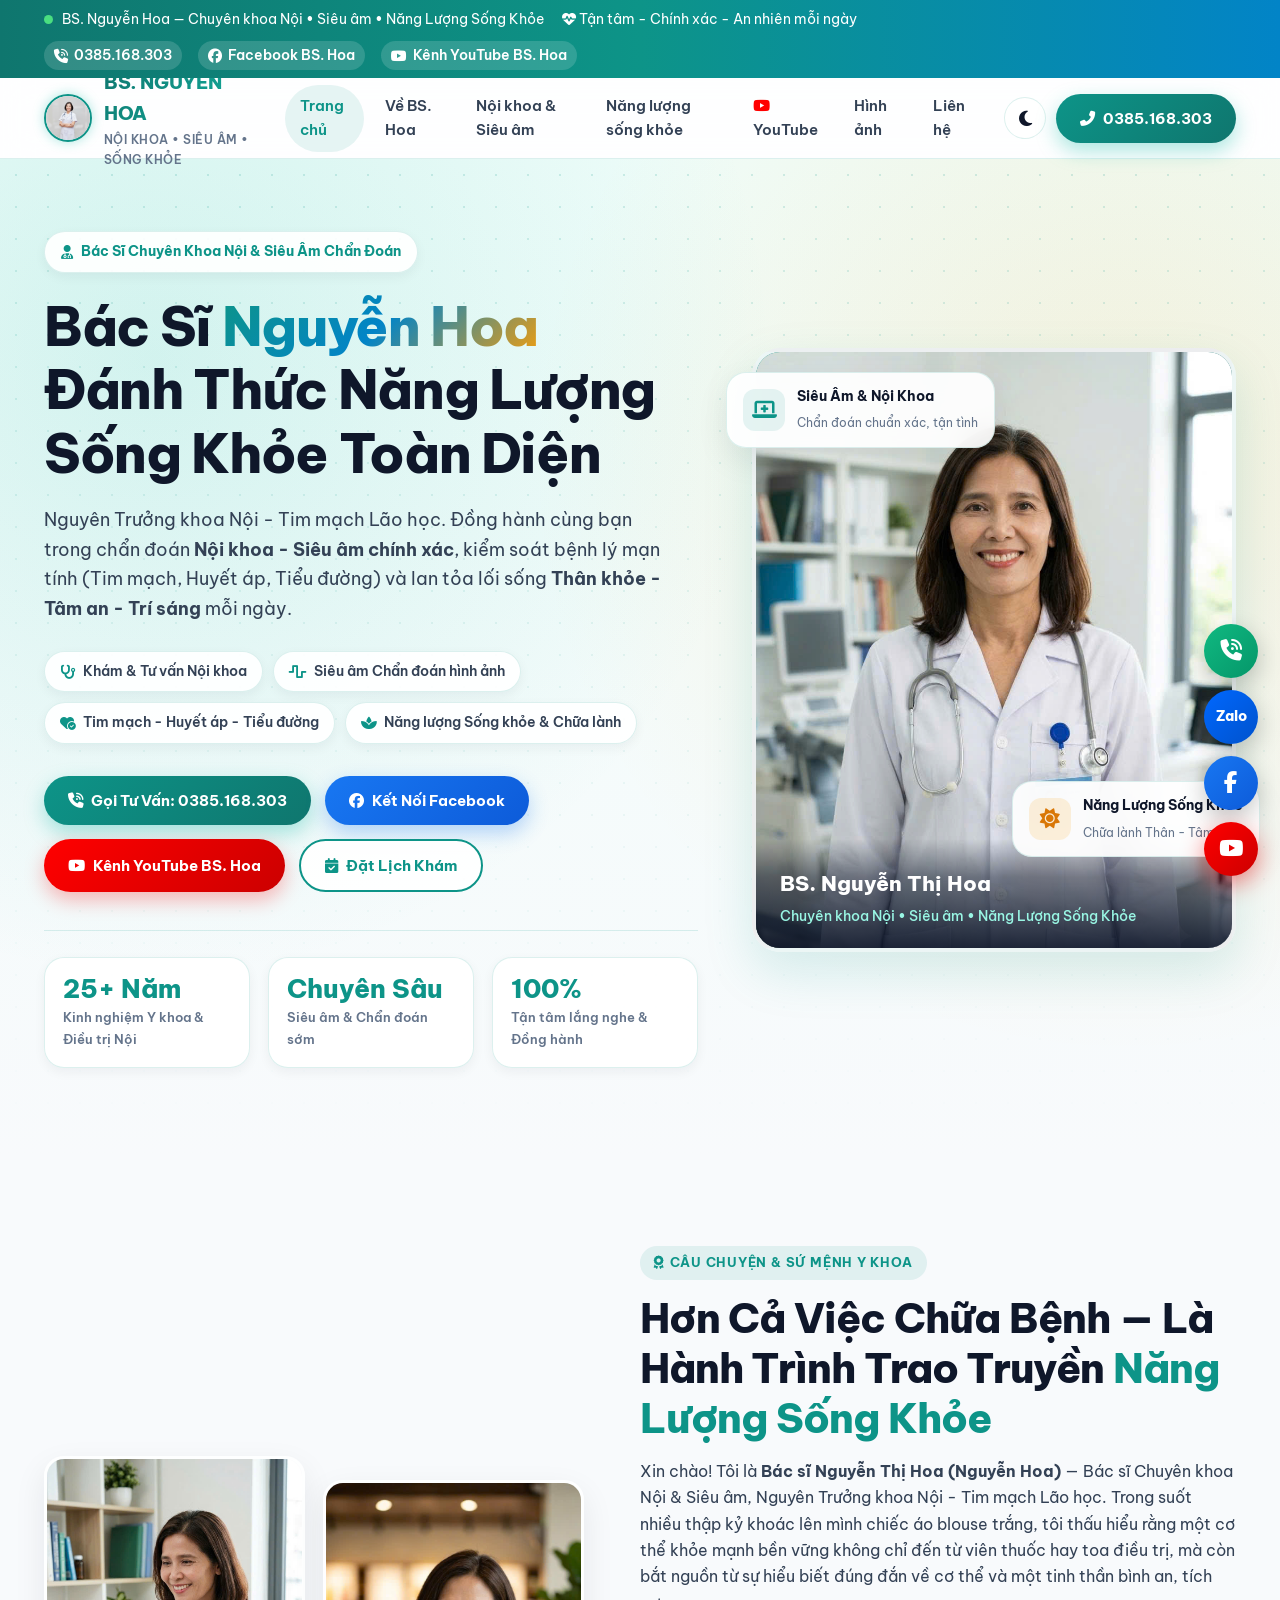
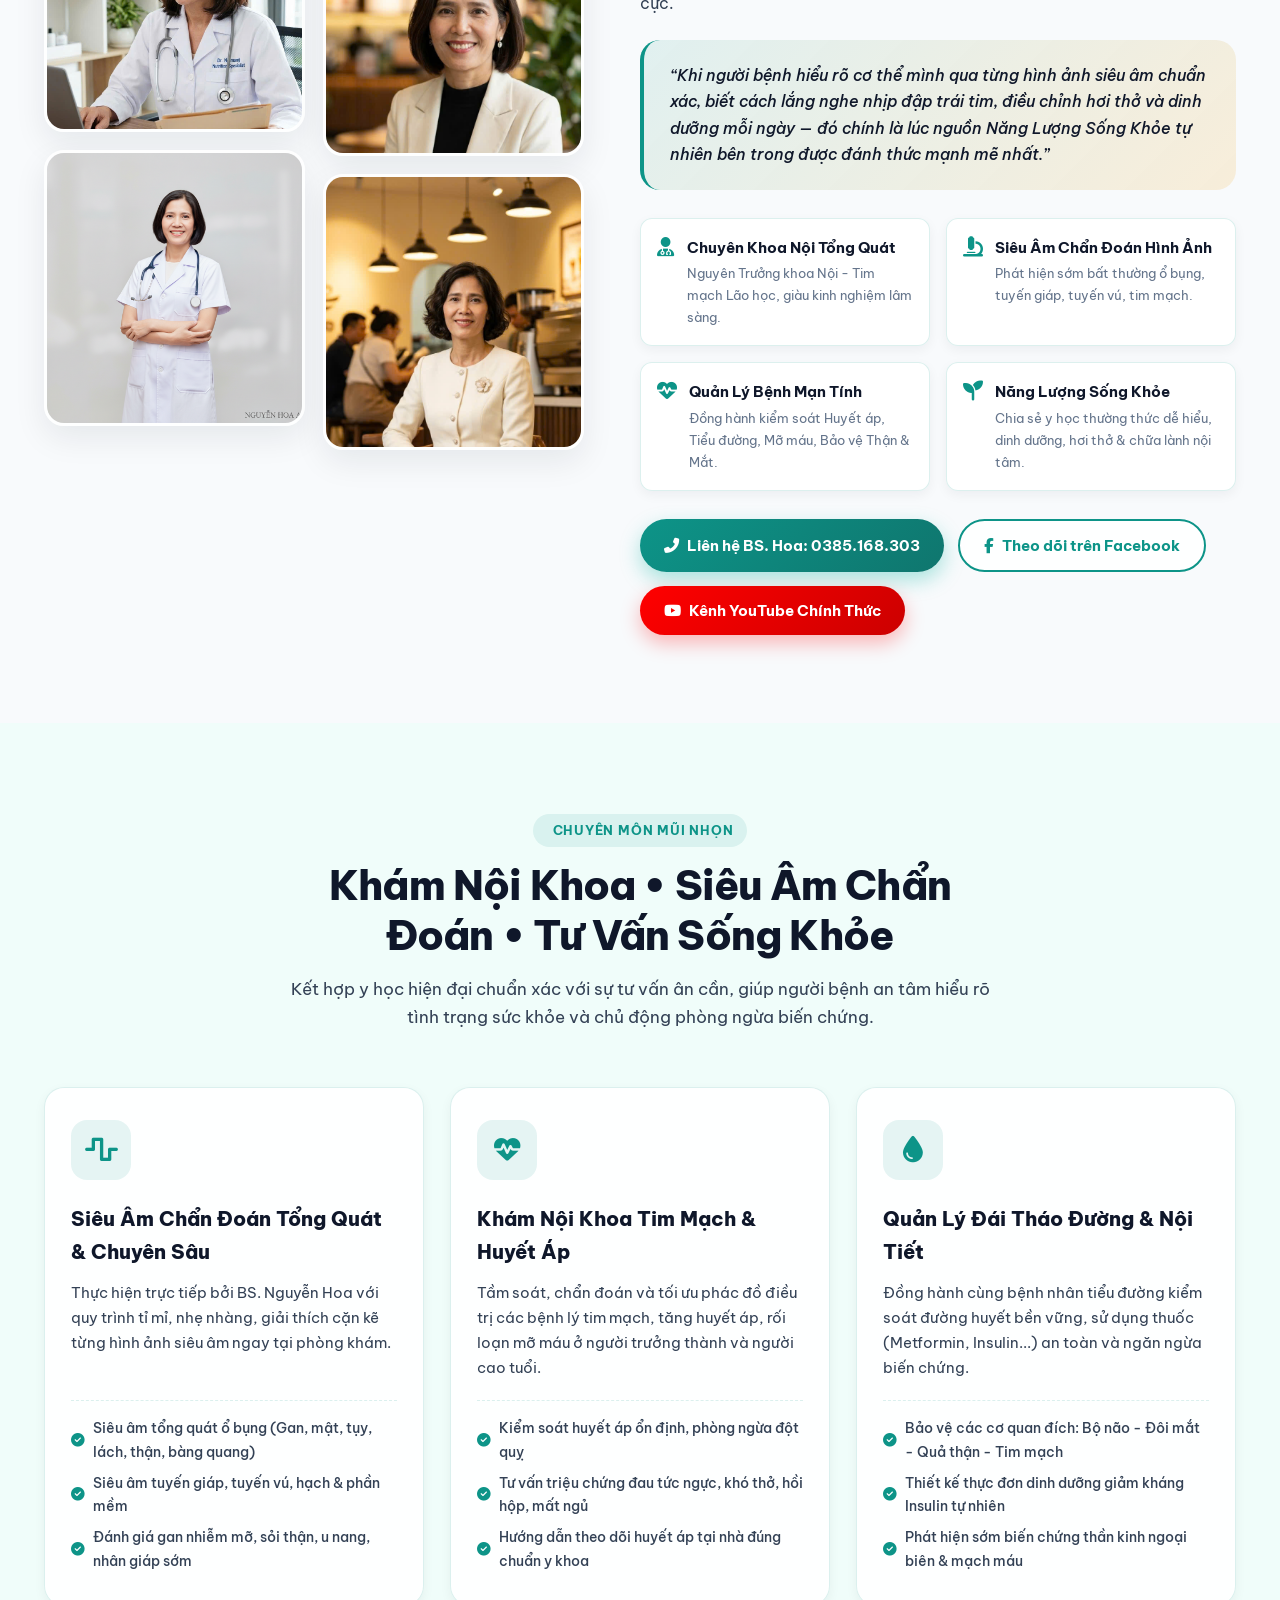
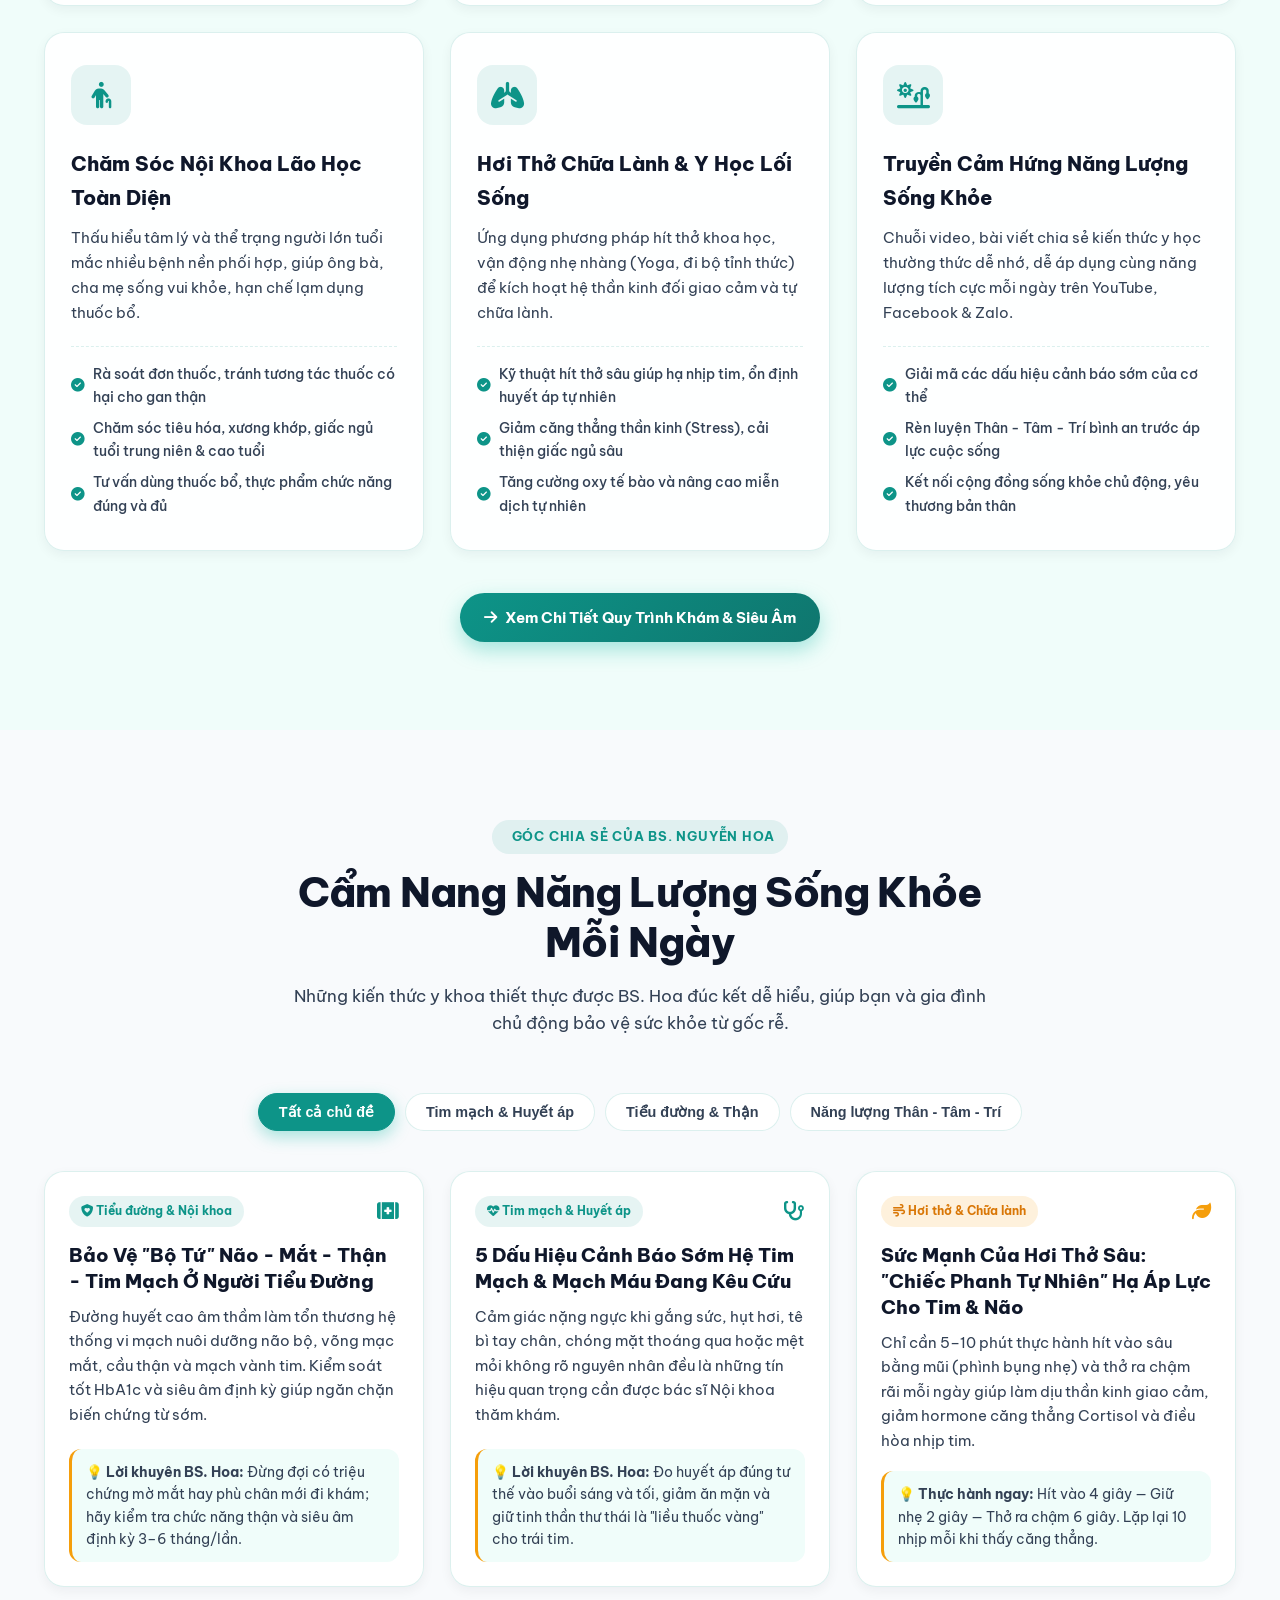
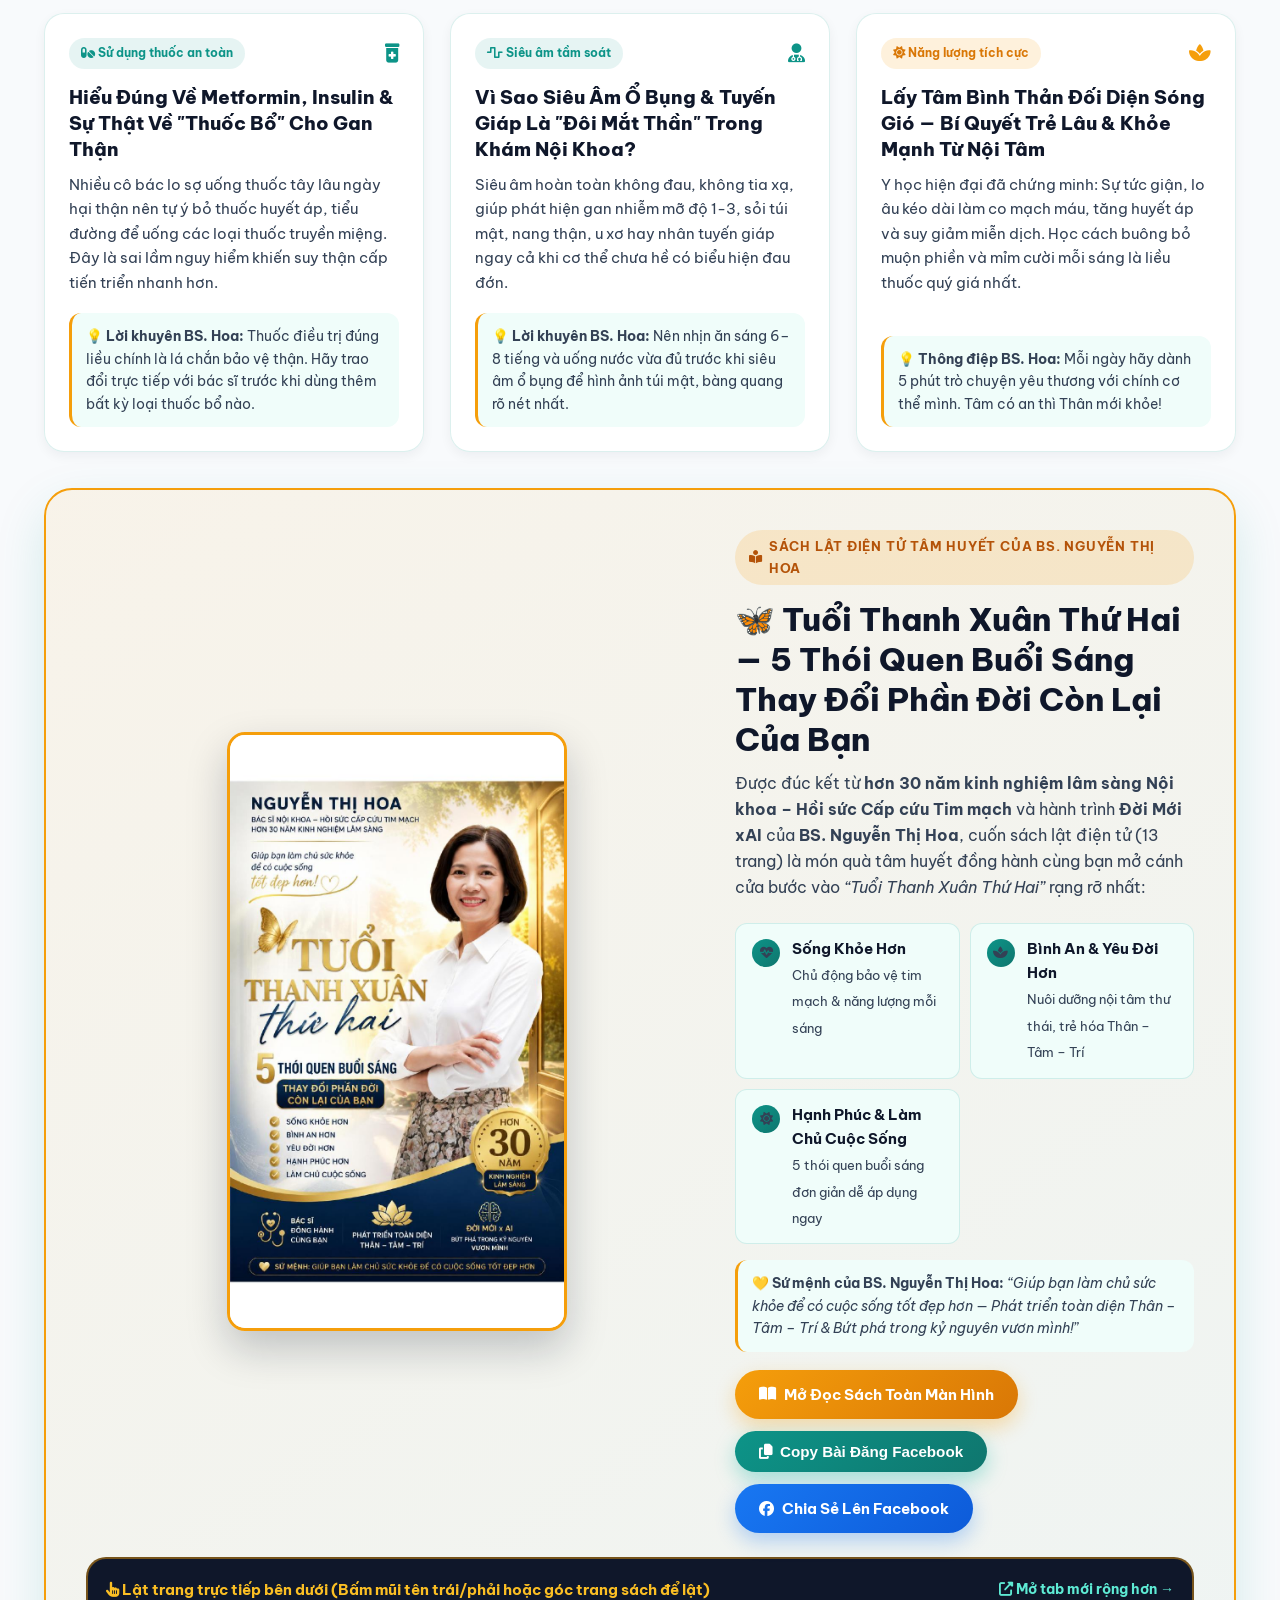
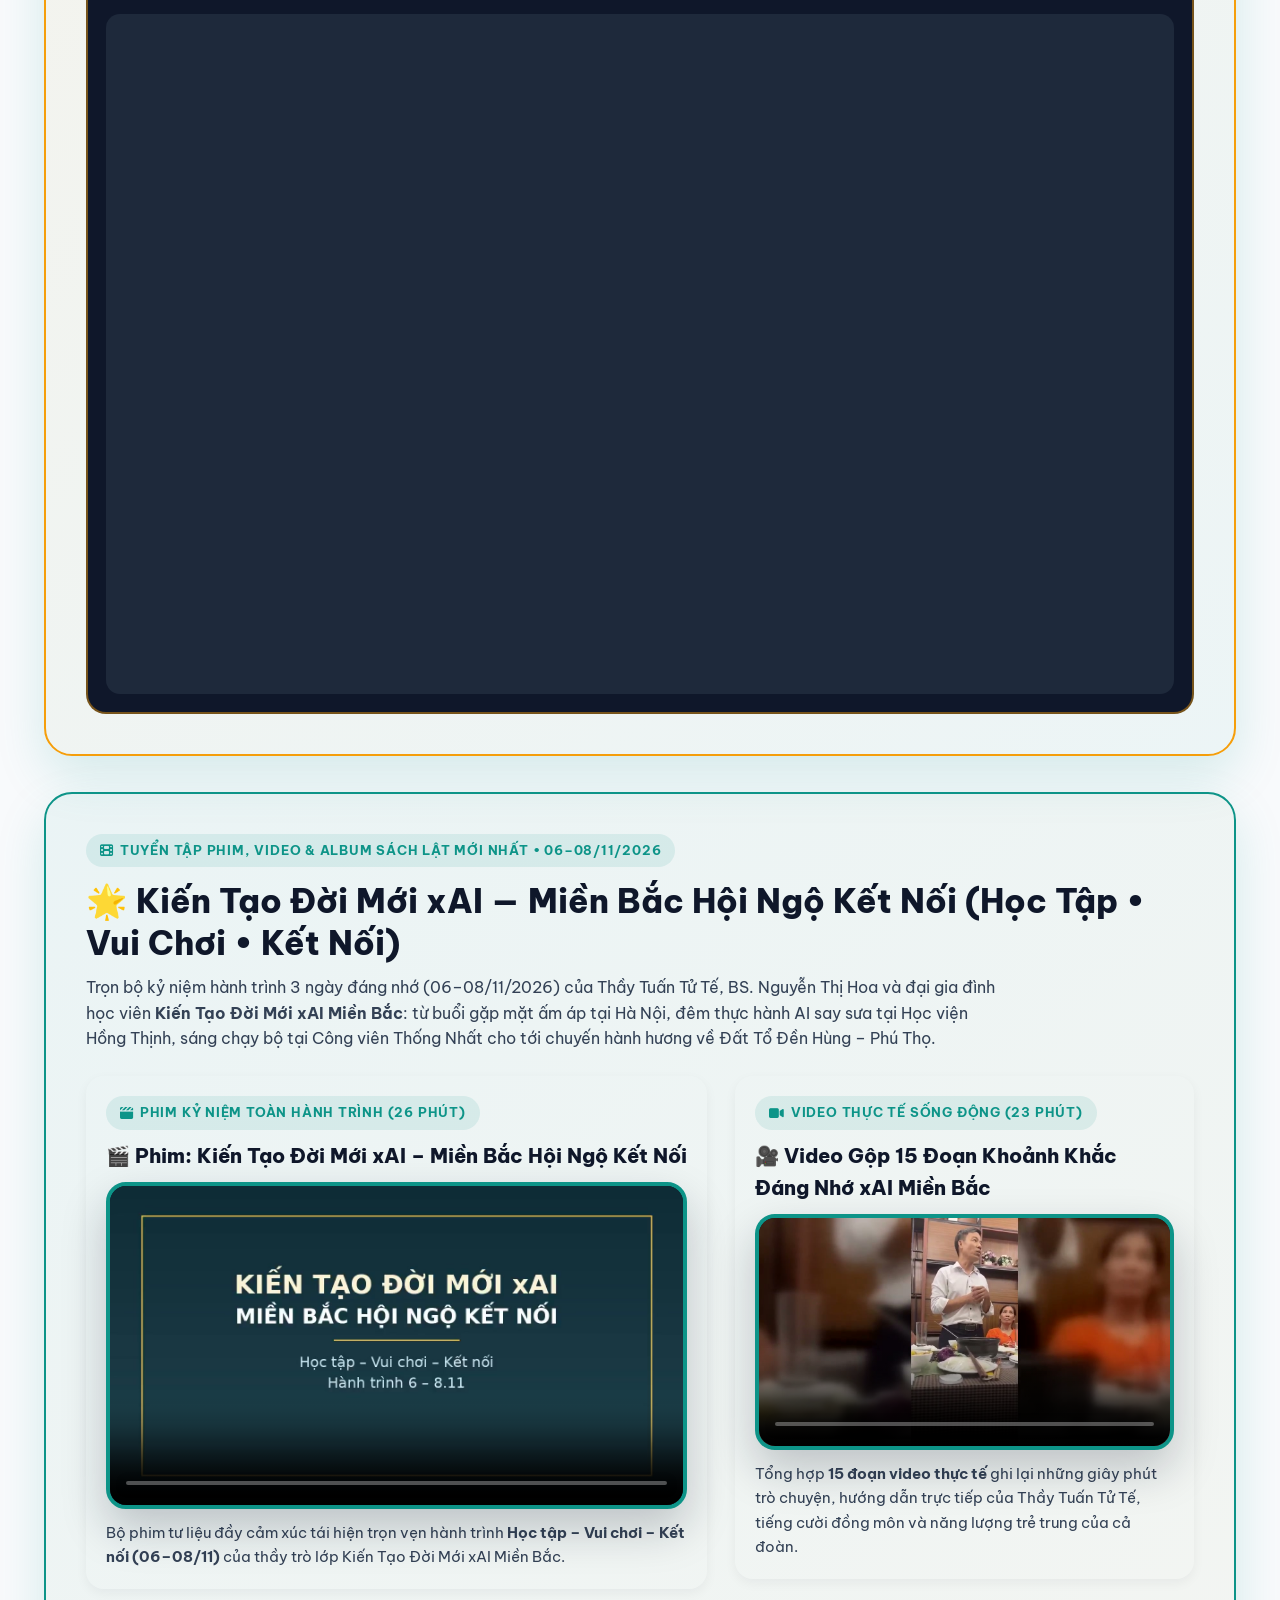
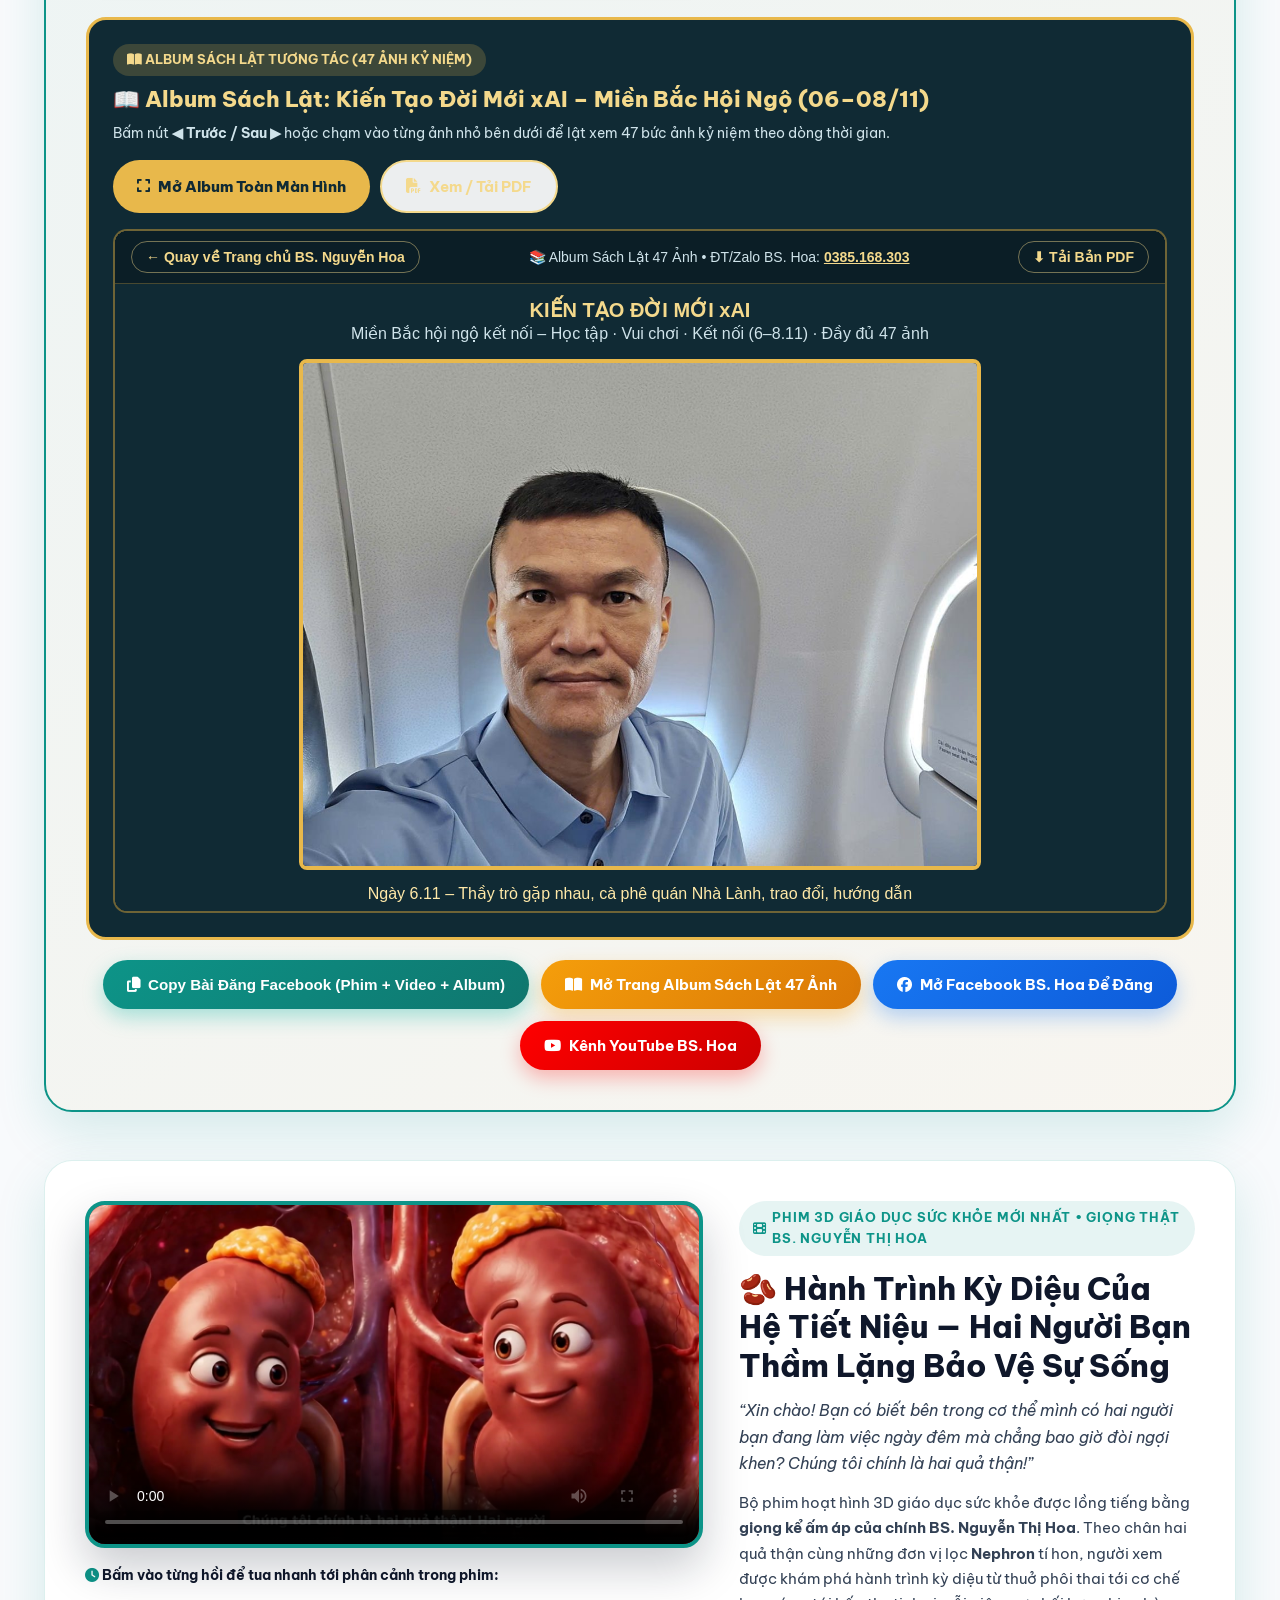
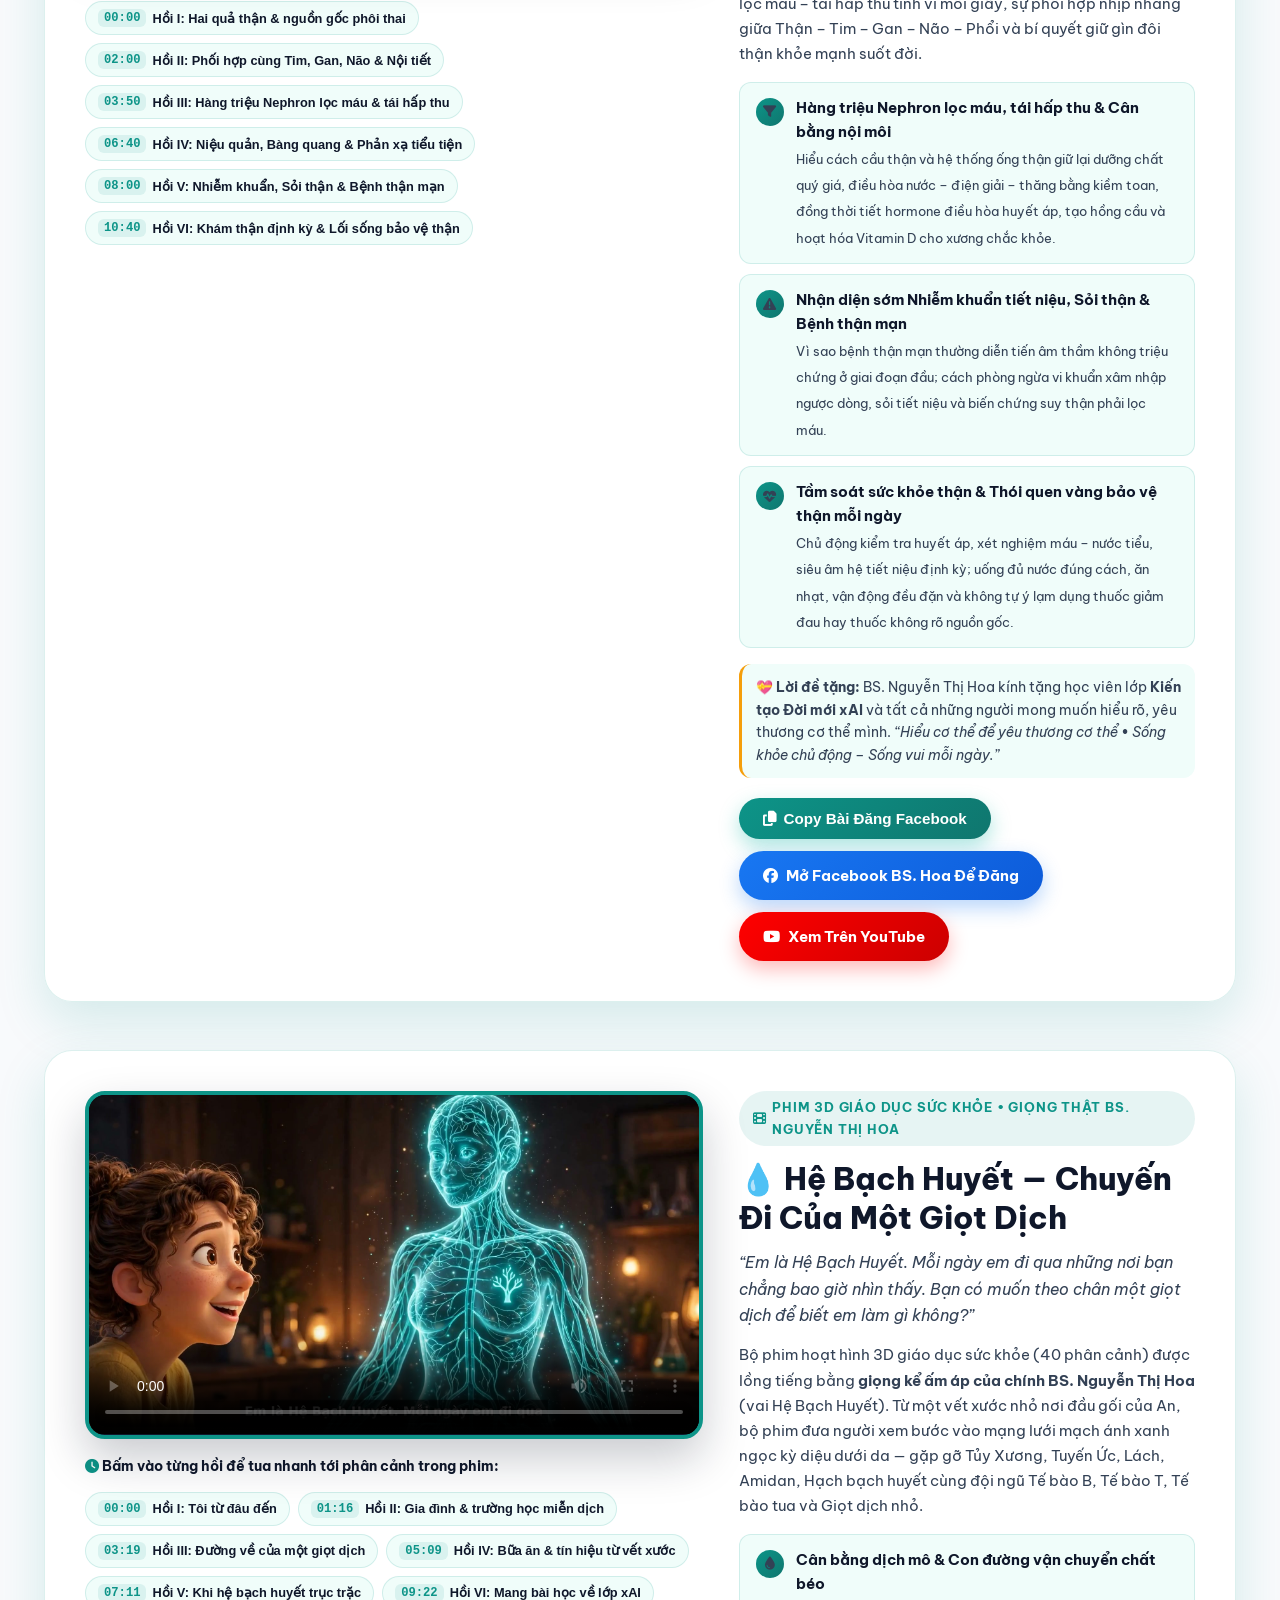
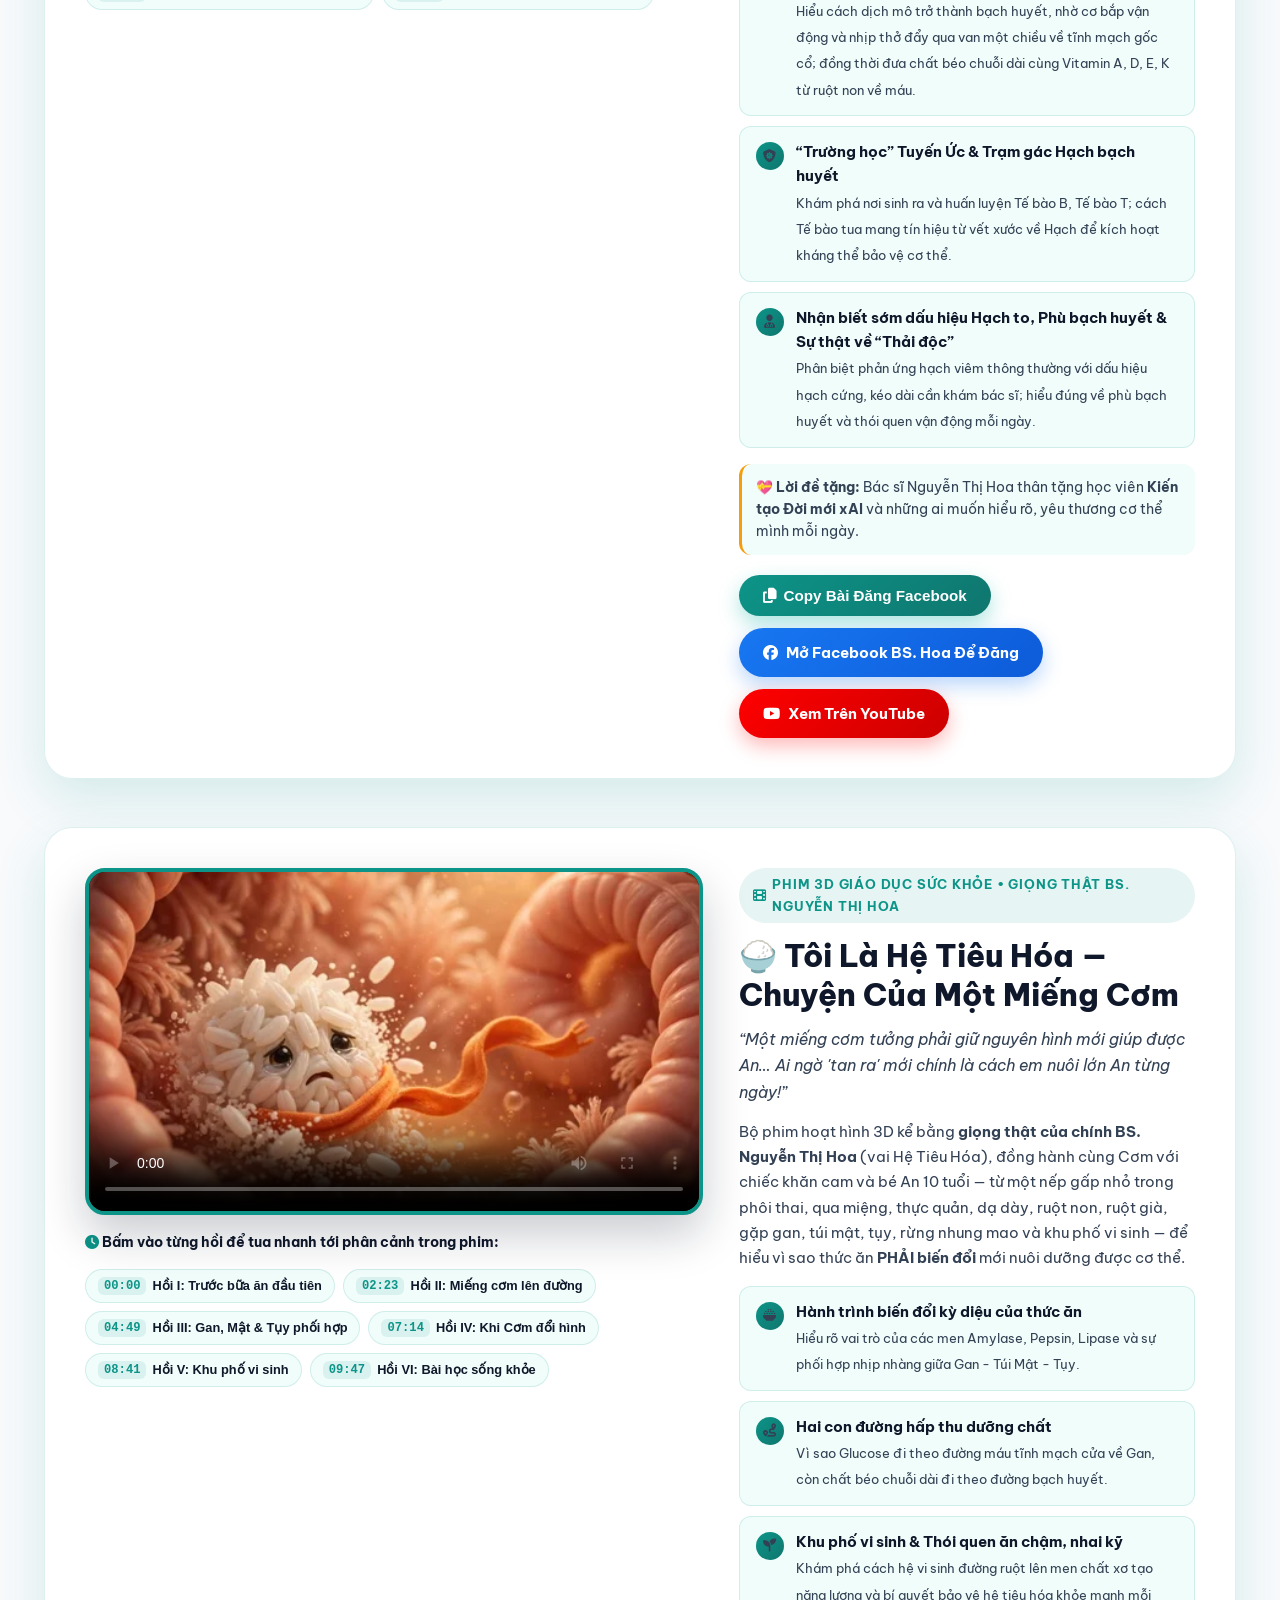
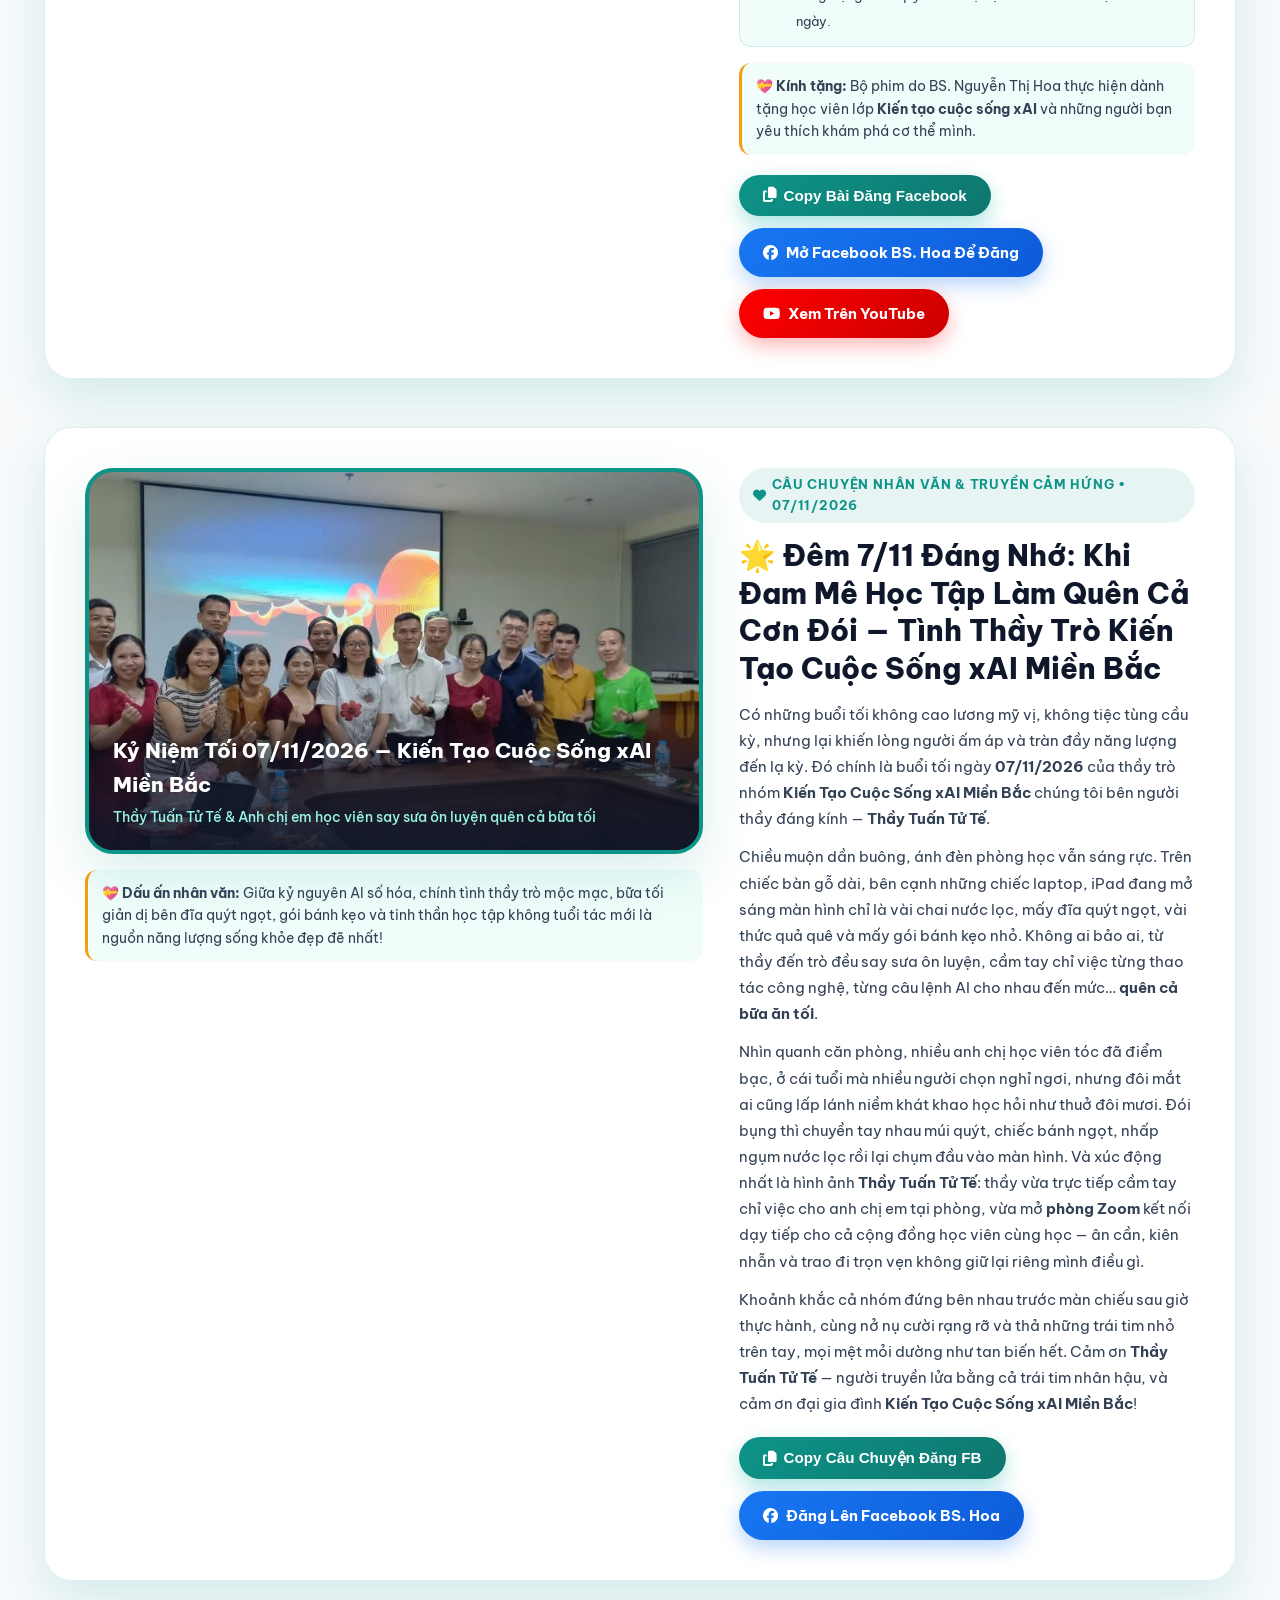
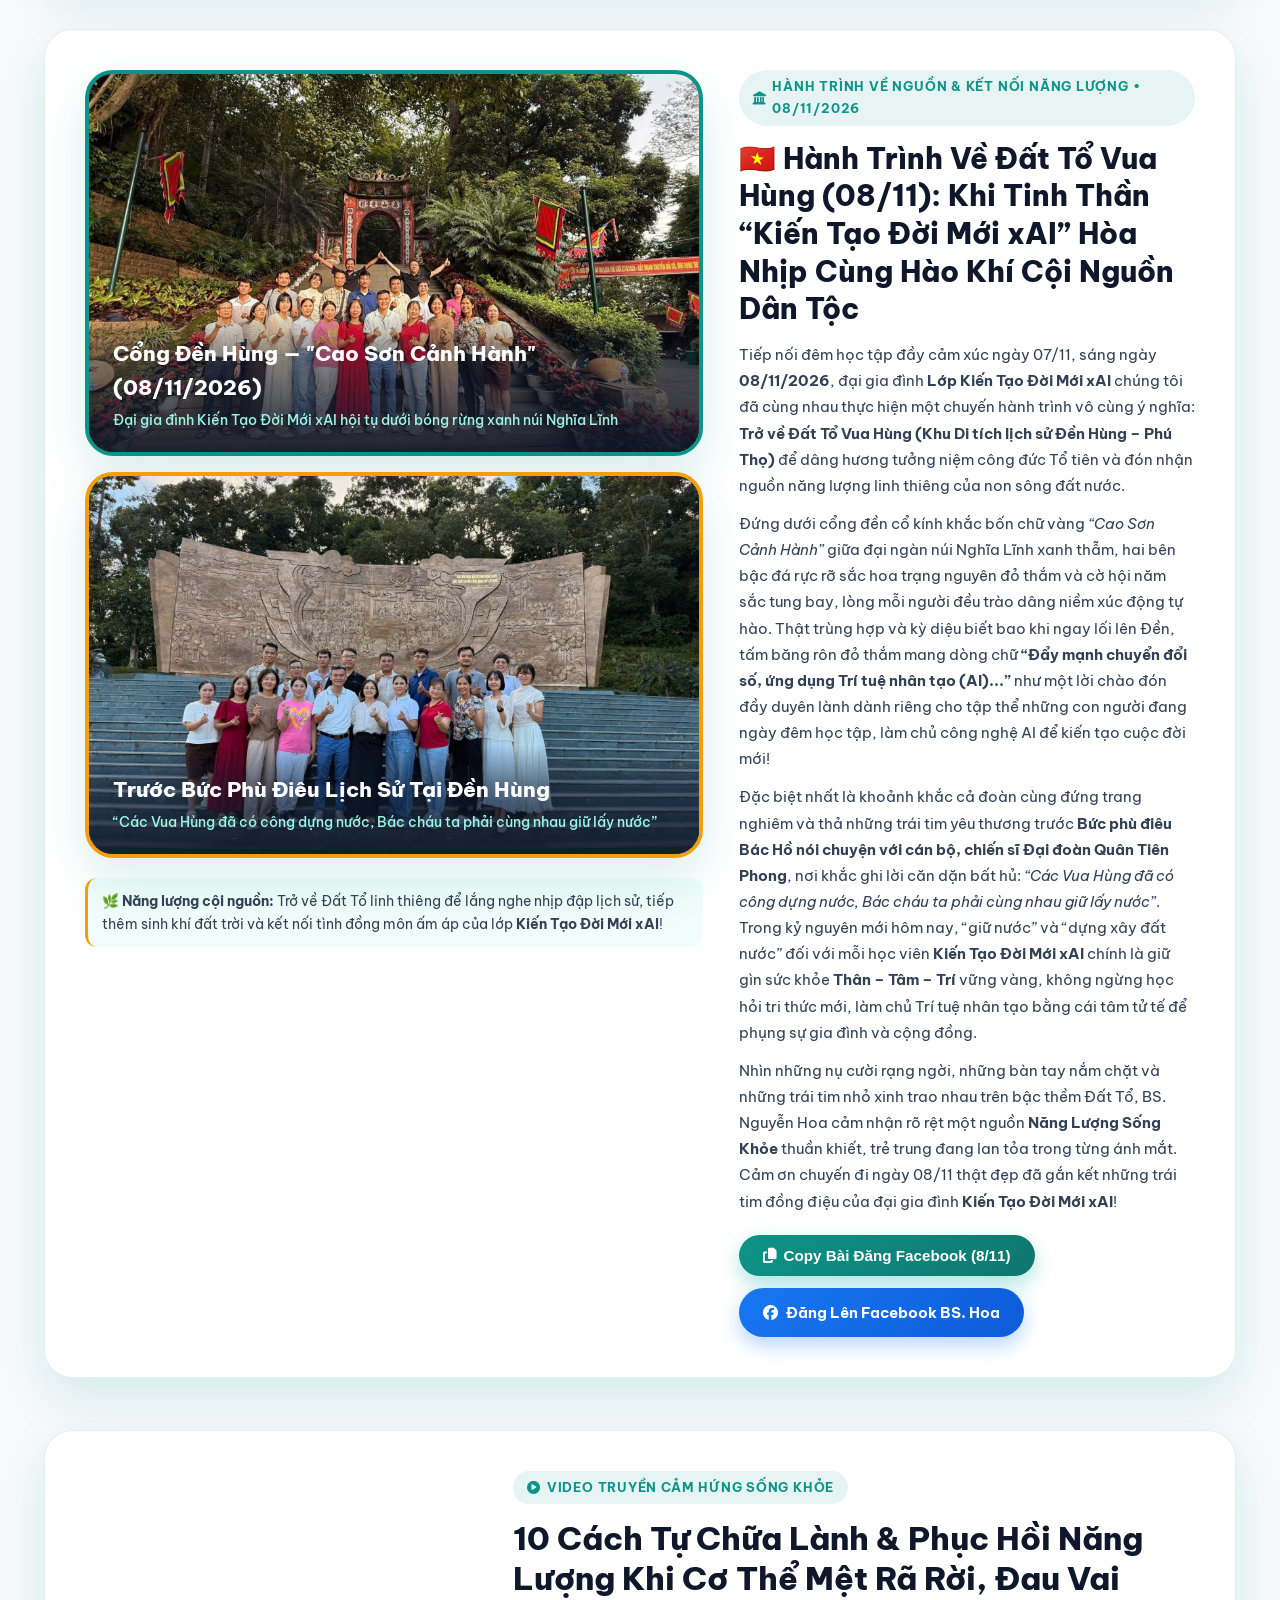
==== commit ededbf62: "Thêm phim hoạt hình 3D Hành Trình Kỳ Diệu Của Hệ Tiết Niệu lên website BS. Nguyễn Thị Hoa" ====
--- a/index.html
+++ b/index.html
@@ -693,6 +693,118 @@
                 </div>
             </div>
 
+            <!-- Phim Hoạt Hình 3D Giáo Dục Sức Khỏe: Hành Trình Kỳ Diệu Của Hệ Tiết Niệu -->
+            <div class="movie-showcase-card" id="phim-he-tiet-nieu">
+                <div class="movie-showcase-grid">
+                    <div>
+                        <div class="movie-player-16-9">
+                            <video id="videoHeTietNieu" controls preload="metadata" poster="images/thumbnail-tiet-nieu.jpg" playsinline>
+                                <source src="videos/phim-tiet-nieu-720p.mp4" type="video/mp4">
+                                Trình duyệt của bạn không hỗ trợ phát video.
+                            </video>
+                        </div>
+
+                        <div style="margin-top:16px;">
+                            <strong style="font-size:0.88rem;color:var(--text-main);display:block;margin-bottom:6px;">
+                                <i class="fas fa-clock" style="color:var(--primary);"></i> Bấm vào từng hồi để tua nhanh tới phân cảnh trong phim:
+                            </strong>
+                            <div class="chapter-pills">
+                                <button type="button" class="chapter-pill" onclick="const v=document.getElementById('videoHeTietNieu');v.currentTime=0;v.play();"><code>00:00</code> Hồi I: Hai quả thận & nguồn gốc phôi thai</button>
+                                <button type="button" class="chapter-pill" onclick="const v=document.getElementById('videoHeTietNieu');v.currentTime=120;v.play();"><code>02:00</code> Hồi II: Phối hợp cùng Tim, Gan, Não & Nội tiết</button>
+                                <button type="button" class="chapter-pill" onclick="const v=document.getElementById('videoHeTietNieu');v.currentTime=230;v.play();"><code>03:50</code> Hồi III: Hàng triệu Nephron lọc máu & tái hấp thu</button>
+                                <button type="button" class="chapter-pill" onclick="const v=document.getElementById('videoHeTietNieu');v.currentTime=400;v.play();"><code>06:40</code> Hồi IV: Niệu quản, Bàng quang & Phản xạ tiểu tiện</button>
+                                <button type="button" class="chapter-pill" onclick="const v=document.getElementById('videoHeTietNieu');v.currentTime=480;v.play();"><code>08:00</code> Hồi V: Nhiễm khuẩn, Sỏi thận & Bệnh thận mạn</button>
+                                <button type="button" class="chapter-pill" onclick="const v=document.getElementById('videoHeTietNieu');v.currentTime=640;v.play();"><code>10:40</code> Hồi VI: Khám thận định kỳ & Lối sống bảo vệ thận</button>
+                            </div>
+                        </div>
+                    </div>
+
+                    <div>
+                        <div class="section-tag"><i class="fas fa-film"></i> Phim 3D Giáo Dục Sức Khỏe Mới Nhất • Giọng Thật BS. Nguyễn Thị Hoa</div>
+                        <h3 style="font-size:clamp(1.45rem, 2.4vw, 1.95rem);font-weight:800;line-height:1.25;margin-bottom:12px;">
+                            🫘 Hành Trình Kỳ Diệu Của Hệ Tiết Niệu — Hai Người Bạn Thầm Lặng Bảo Vệ Sự Sống
+                        </h3>
+                        <p style="color:var(--text-secondary);margin-bottom:14px;">
+                            <em>“Xin chào! Bạn có biết bên trong cơ thể mình có hai người bạn đang làm việc ngày đêm mà chẳng bao giờ đòi ngợi khen? Chúng tôi chính là hai quả thận!”</em>
+                        </p>
+                        <p style="color:var(--text-secondary);margin-bottom:16px;font-size:0.95rem;">
+                            Bộ phim hoạt hình 3D giáo dục sức khỏe được lồng tiếng bằng <strong>giọng kể ấm áp của chính BS. Nguyễn Thị Hoa</strong>. Theo chân hai quả thận cùng những đơn vị lọc <strong>Nephron</strong> tí hon, người xem được khám phá hành trình kỳ diệu từ thuở phôi thai tới cơ chế lọc máu – tái hấp thu tinh vi mỗi giây, sự phối hợp nhịp nhàng giữa Thận – Tim – Gan – Não – Phổi và bí quyết giữ gìn đôi thận khỏe mạnh suốt đời.
+                        </p>
+
+                        <div class="healing-steps-grid" style="grid-template-columns:1fr;gap:10px;margin-top:14px;">
+                            <div class="healing-step-item">
+                                <span class="step-num"><i class="fas fa-filter"></i></span>
+                                <div>
+                                    <strong>Hàng triệu Nephron lọc máu, tái hấp thu & Cân bằng nội môi</strong>
+                                    <span>Hiểu cách cầu thận và hệ thống ống thận giữ lại dưỡng chất quý giá, điều hòa nước – điện giải – thăng bằng kiềm toan, đồng thời tiết hormone điều hòa huyết áp, tạo hồng cầu và hoạt hóa Vitamin D cho xương chắc khỏe.</span>
+                                </div>
+                            </div>
+                            <div class="healing-step-item">
+                                <span class="step-num"><i class="fas fa-triangle-exclamation"></i></span>
+                                <div>
+                                    <strong>Nhận diện sớm Nhiễm khuẩn tiết niệu, Sỏi thận & Bệnh thận mạn</strong>
+                                    <span>Vì sao bệnh thận mạn thường diễn tiến âm thầm không triệu chứng ở giai đoạn đầu; cách phòng ngừa vi khuẩn xâm nhập ngược dòng, sỏi tiết niệu và biến chứng suy thận phải lọc máu.</span>
+                                </div>
+                            </div>
+                            <div class="healing-step-item">
+                                <span class="step-num"><i class="fas fa-heart-pulse"></i></span>
+                                <div>
+                                    <strong>Tầm soát sức khỏe thận & Thói quen vàng bảo vệ thận mỗi ngày</strong>
+                                    <span>Chủ động kiểm tra huyết áp, xét nghiệm máu – nước tiểu, siêu âm hệ tiết niệu định kỳ; uống đủ nước đúng cách, ăn nhạt, vận động đều đặn và không tự ý lạm dụng thuốc giảm đau hay thuốc không rõ nguồn gốc.</span>
+                                </div>
+                            </div>
+                        </div>
+
+                        <div class="wellness-tip-box" style="margin-top:16px;">
+                            <strong>💝 Lời đề tặng:</strong> BS. Nguyễn Thị Hoa kính tặng học viên lớp <strong>Kiến tạo Đời mới xAI</strong> và tất cả những người mong muốn hiểu rõ, yêu thương cơ thể mình. <em>“Hiểu cơ thể để yêu thương cơ thể • Sống khỏe chủ động – Sống vui mỗi ngày.”</em>
+                        </div>
+
+                        <textarea id="fbPostHeTietNieu" style="position:absolute;left:-9999px;" readonly>🫘 HÀNH TRÌNH KỲ DIỆU CỦA HỆ TIẾT NIỆU — HAI NGƯỜI BẠN THẦM LẶNG BẢO VỆ SỰ SỐNG
+“Xin chào! Bạn có biết bên trong cơ thể mình có hai người bạn đang làm việc ngày đêm mà chẳng bao giờ đòi ngợi khen? Chúng tôi chính là hai quả thận!”
+
+🎬 Phim hoạt hình 3D giáo dục sức khỏe mới nhất kể bằng giọng thật ấm áp của chính BS. Nguyễn Thị Hoa — đưa cô bác và các anh chị em bước vào thế giới kỳ diệu bên trong cơ thể, gặp gỡ hai quả thận, tuyến thượng thận, hàng triệu đơn vị lọc Nephron tí hon, niệu quản và bàng quang.
+
+✨ Xem trọn bộ phim (13 phút 45 giây), chúng ta sẽ thấu hiểu:
+• Nguồn gốc hình thành hai quả thận từ trong bụng mẹ và vì sao thận phải đặt thấp hơn thận trái một chút để nhường chỗ cho lá gan
+• Sự phối hợp nhịp nhàng giữa Thận với Tim, Gan, Não, Phổi và Tuyến thượng thận để lọc sạch các chất thải hòa tan như urê, creatinin ra khỏi máu
+• Bên trong hàng triệu đơn vị lọc Nephron: Cầu thận lọc máu và hệ thống ống thận tái hấp thu nước, giữ lại dưỡng chất cần thiết, cân bằng điện giải, ổn định huyết áp, kích thích tủy xương tạo hồng cầu và hoạt hóa Vitamin D giúp xương chắc khỏe
+• Hành trình giọt nước tiểu đi qua niệu quản xuống bàng quang và phản xạ thần kinh báo hiệu đi tiểu đúng lúc
+• Cảnh báo y khoa quan trọng về Nhiễm khuẩn đường tiết niệu, Sỏi thận và đặc biệt là Bệnh thận mạn tính — căn bệnh thường âm thầm tiến triển không triệu chứng rõ rệt ở giai đoạn đầu
+• Cách đánh giá sức khỏe thận định kỳ (đo huyết áp, xét nghiệm máu, nước tiểu, siêu âm thận – tiết niệu) cùng lối sống chủ động: uống đủ nước, ăn giảm mặn, kiểm soát đường huyết – huyết áp và không lạm dụng thuốc bừa bãi.
+
+⏱️ Các hồi trong phim:
+00:00 Hồi I — Hai quả thận & nguồn gốc hình thành từ phôi thai
+02:00 Hồi II — Phối hợp nhịp nhàng cùng Tim, Gan, Não & Nội tiết
+03:50 Hồi III — Hàng triệu Nephron lọc máu, tái hấp thu & giữ cân bằng nội môi
+06:40 Hồi IV — Hành trình qua Niệu quản, Bàng quang & Phản xạ tiểu tiện
+08:00 Hồi V — Khi hệ tiết niệu gặp trục trặc: Nhiễm khuẩn, Sỏi thận & Bệnh thận mạn
+10:40 Hồi VI — Khám thận định kỳ & Thói quen sống khỏe bảo vệ đôi thận mỗi ngày
+
+💝 BS. Nguyễn Thị Hoa kính tặng học viên lớp Kiến tạo Đời mới xAI và tất cả những người mong muốn hiểu rõ cơ thể mình.
+🌱 “Hiểu cơ thể để yêu thương cơ thể • Sống khỏe chủ động – Sống vui mỗi ngày.”
+
+👩‍⚕️ BS. Nguyễn Thị Hoa — Chuyên khoa Nội • Siêu âm Chẩn đoán • Năng Lượng Sống Khỏe
+📞 ĐT/Zalo: 0385.168.303
+🌐 Xem trọn bộ phim trên web: https://nguenhoa137-droid.github.io/bs-nguyen-hoa/#phim-he-tiet-nieu
+📌 Nội dung giáo dục sức khỏe phổ thông, nhân vật được nhân hóa phục vụ giáo dục, không thay thế thăm khám, chẩn đoán và điều trị trực tiếp với bác sĩ chuyên khoa.
+
+#BSNguyenThiHoa #NguyenHoaAI #HeTietNieu #HanhTrinhKyDieuCuaHeTietNieu #BaoVeThan #GiaoDucSucKhoe #KienTaoDoiMoiXAI #NangLuongSongKhoe #CoTheNguoi</textarea>
+
+                        <div style="display:flex;gap:12px;flex-wrap:wrap;margin-top:20px;">
+                            <button type="button" class="btn btn-primary" onclick="const t=document.getElementById('fbPostHeTietNieu');navigator.clipboard.writeText(t.value);this.innerHTML='<i class=\'fas fa-check\'></i> Đã Copy Bài Đăng Facebook!';setTimeout(()=>{this.innerHTML='<i class=\'fas fa-copy\'></i> Copy Bài Đăng Facebook';},3000);">
+                                <i class="fas fa-copy"></i> Copy Bài Đăng Facebook
+                            </button>
+                            <a href="https://www.facebook.com/nguyen.thi.hoa.527569/" target="_blank" rel="noopener" class="btn btn-facebook">
+                                <i class="fab fa-facebook"></i> Mở Facebook BS. Hoa Để Đăng
+                            </a>
+                            <a href="https://www.youtube.com/channel/UCOmWdSjtMU1UV4ehUA4cRUQ" target="_blank" rel="noopener" class="btn btn-youtube">
+                                <i class="fab fa-youtube"></i> Xem Trên YouTube
+                            </a>
+                        </div>
+                    </div>
+                </div>
+            </div>
+
             <!-- Phim Hoạt Hình 3D Giáo Dục Sức Khỏe: Hệ Bạch Huyết — Chuyến Đi Của Một Giọt Dịch -->
             <div class="movie-showcase-card" id="phim-he-bach-huyet">
                 <div class="movie-showcase-grid">
@@ -720,7 +832,7 @@
                     </div>
 
                     <div>
-                        <div class="section-tag"><i class="fas fa-film"></i> Phim 3D Giáo Dục Sức Khỏe Mới Nhất • Giọng Thật BS. Nguyễn Thị Hoa</div>
+                        <div class="section-tag"><i class="fas fa-film"></i> Phim 3D Giáo Dục Sức Khỏe • Giọng Thật BS. Nguyễn Thị Hoa</div>
                         <h3 style="font-size:clamp(1.45rem, 2.4vw, 1.95rem);font-weight:800;line-height:1.25;margin-bottom:12px;">
                             💧 Hệ Bạch Huyết — Chuyến Đi Của Một Giọt Dịch
                         </h3>
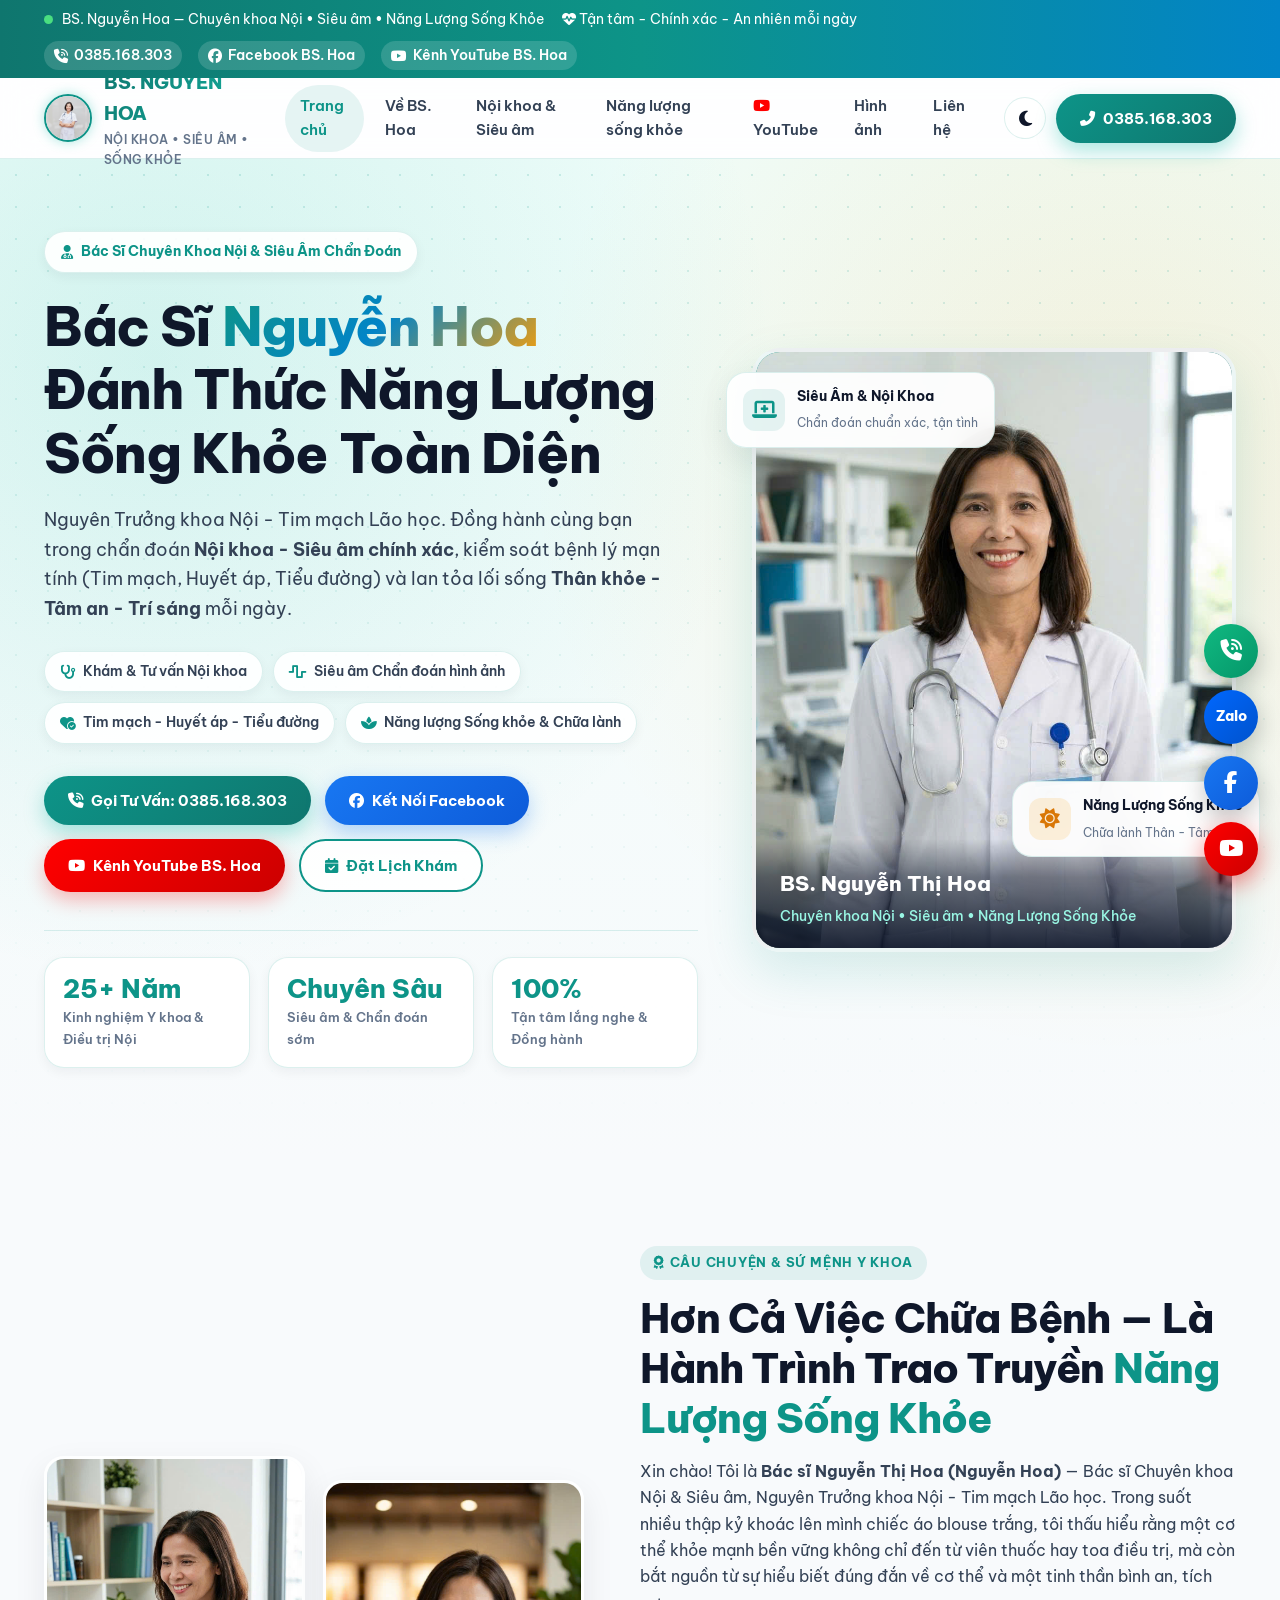
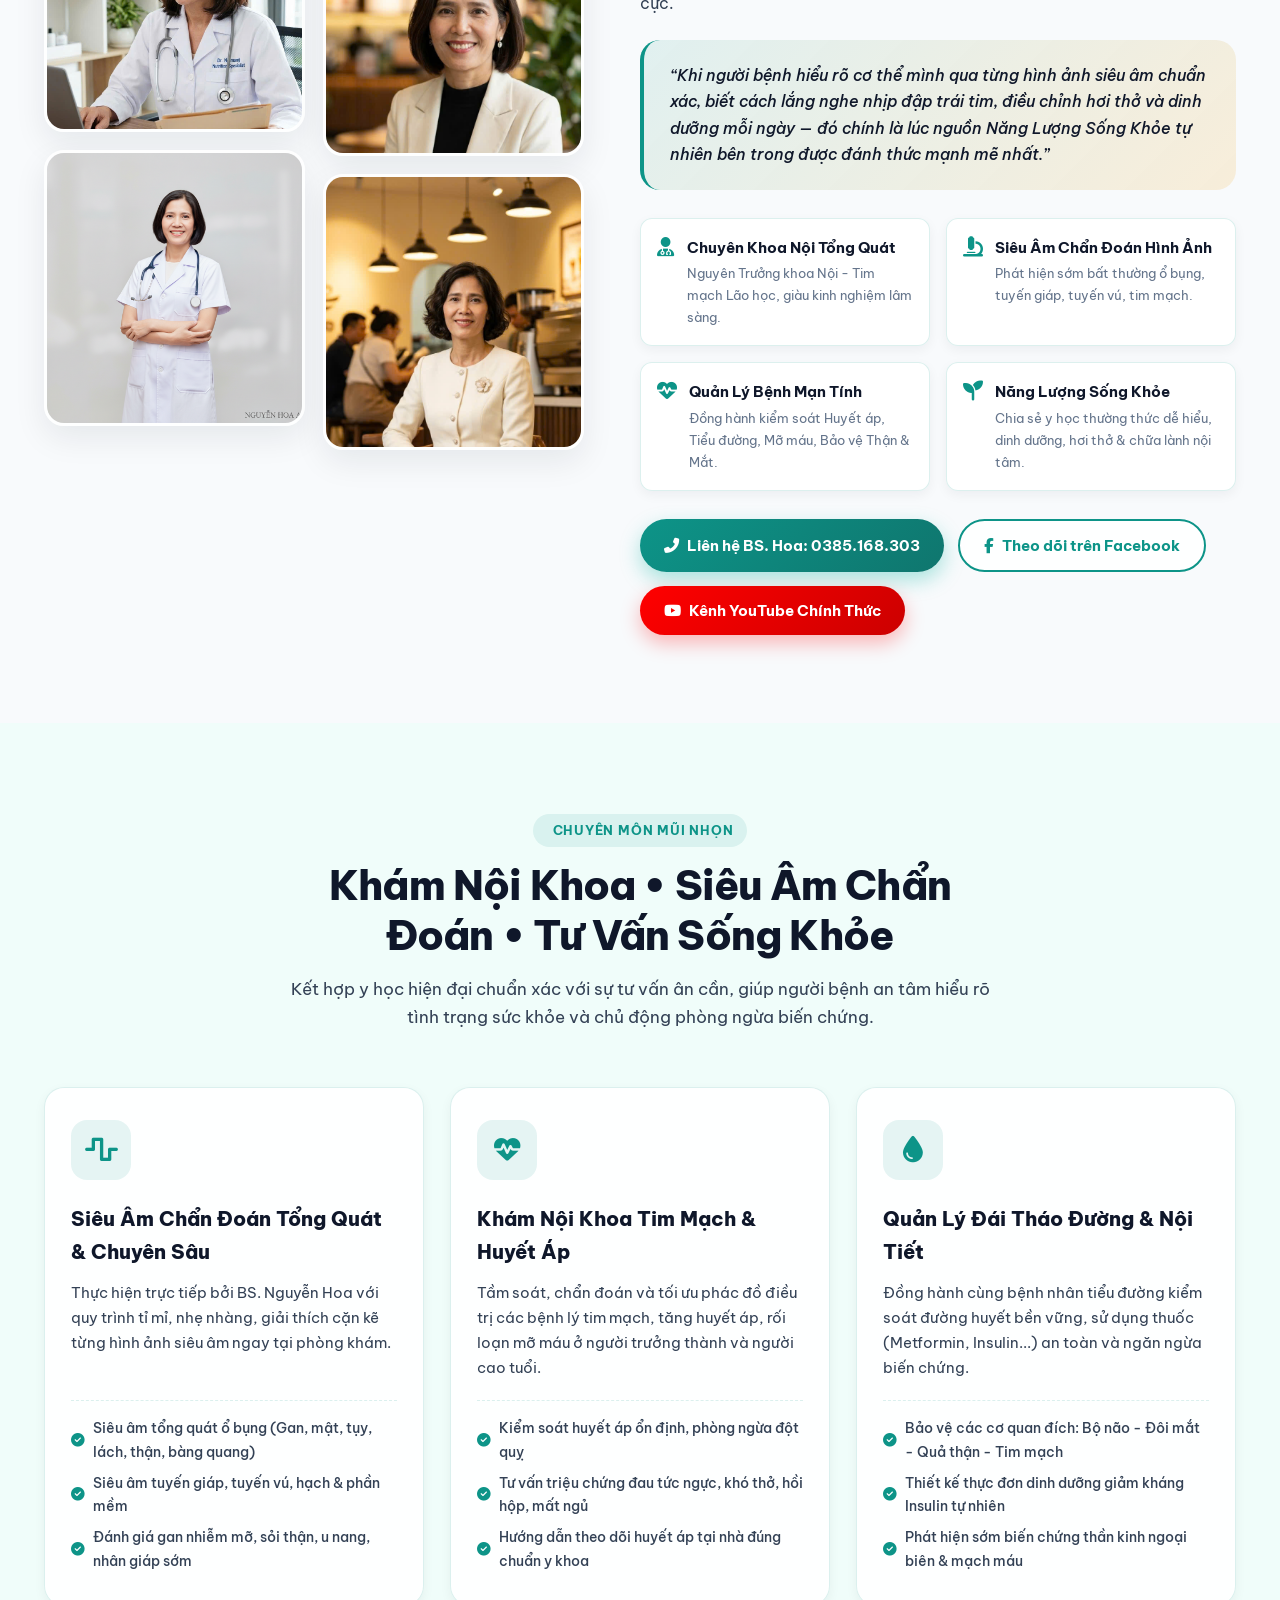
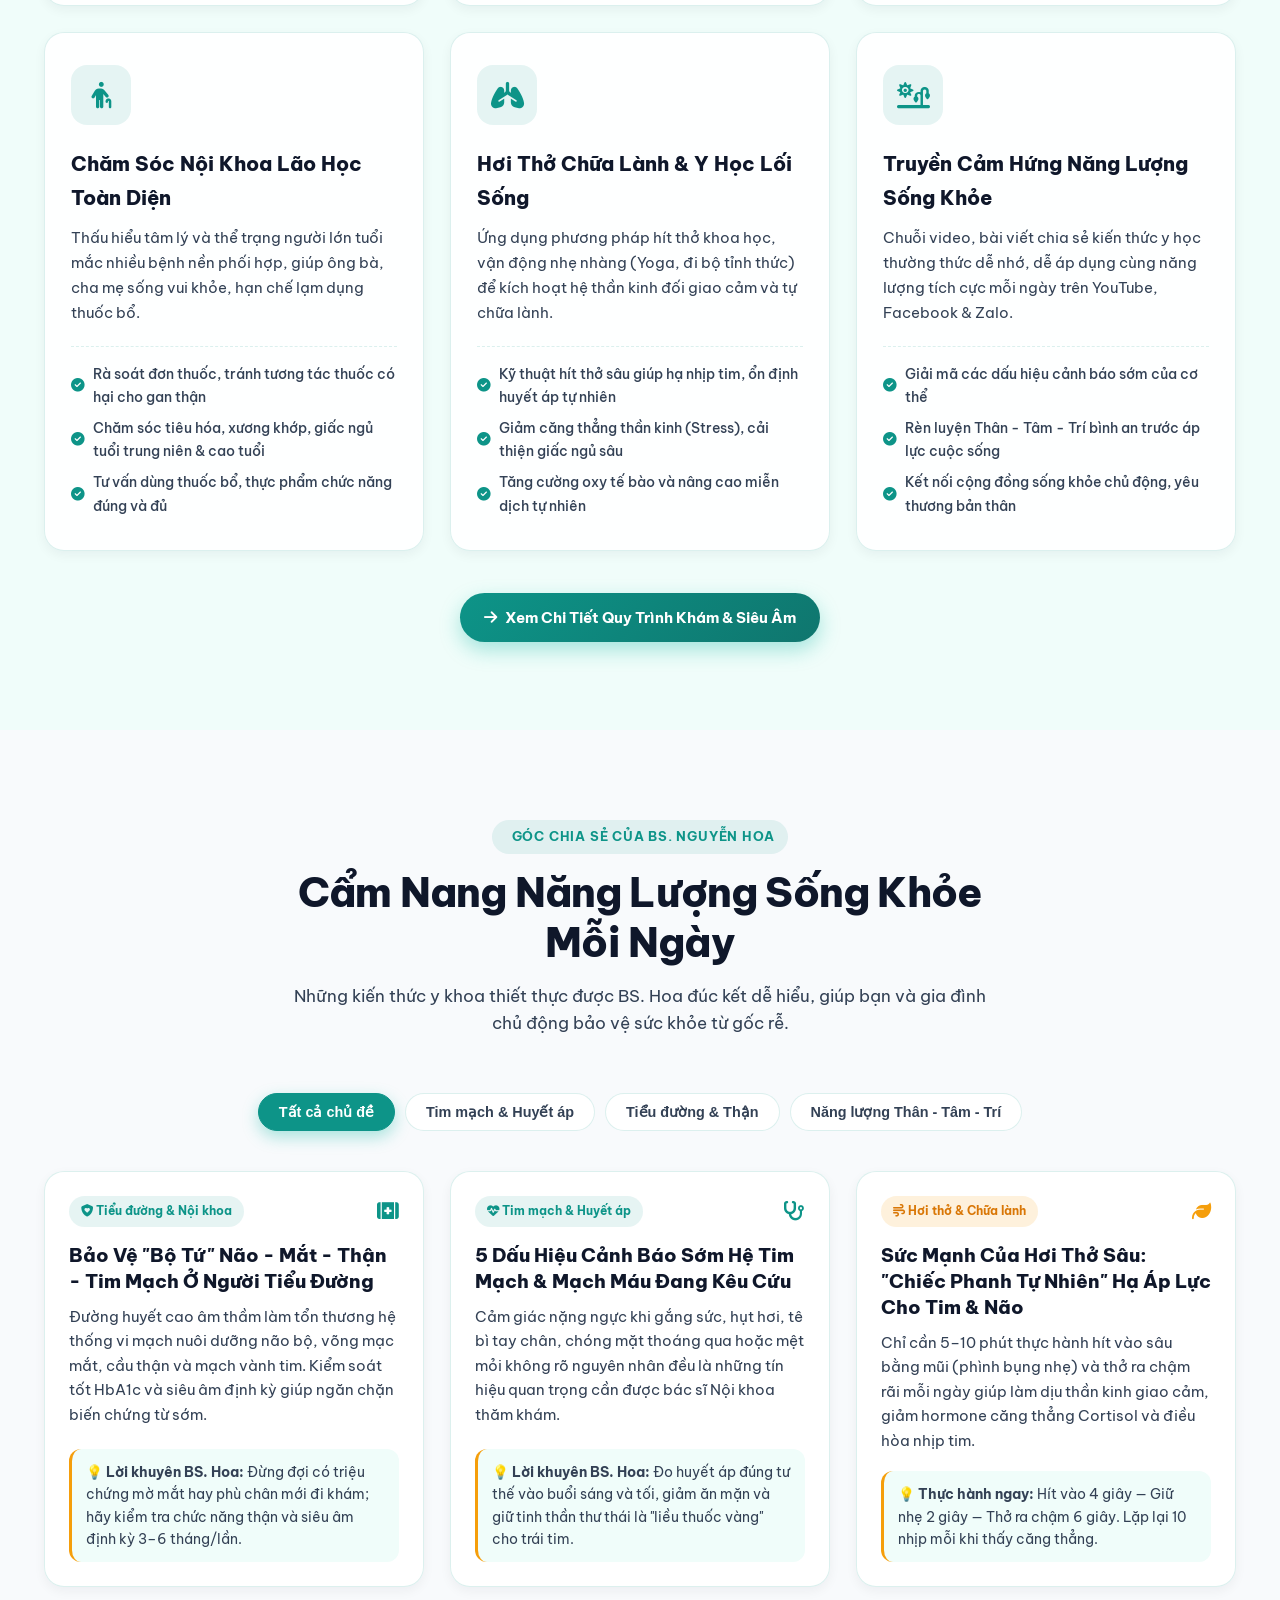
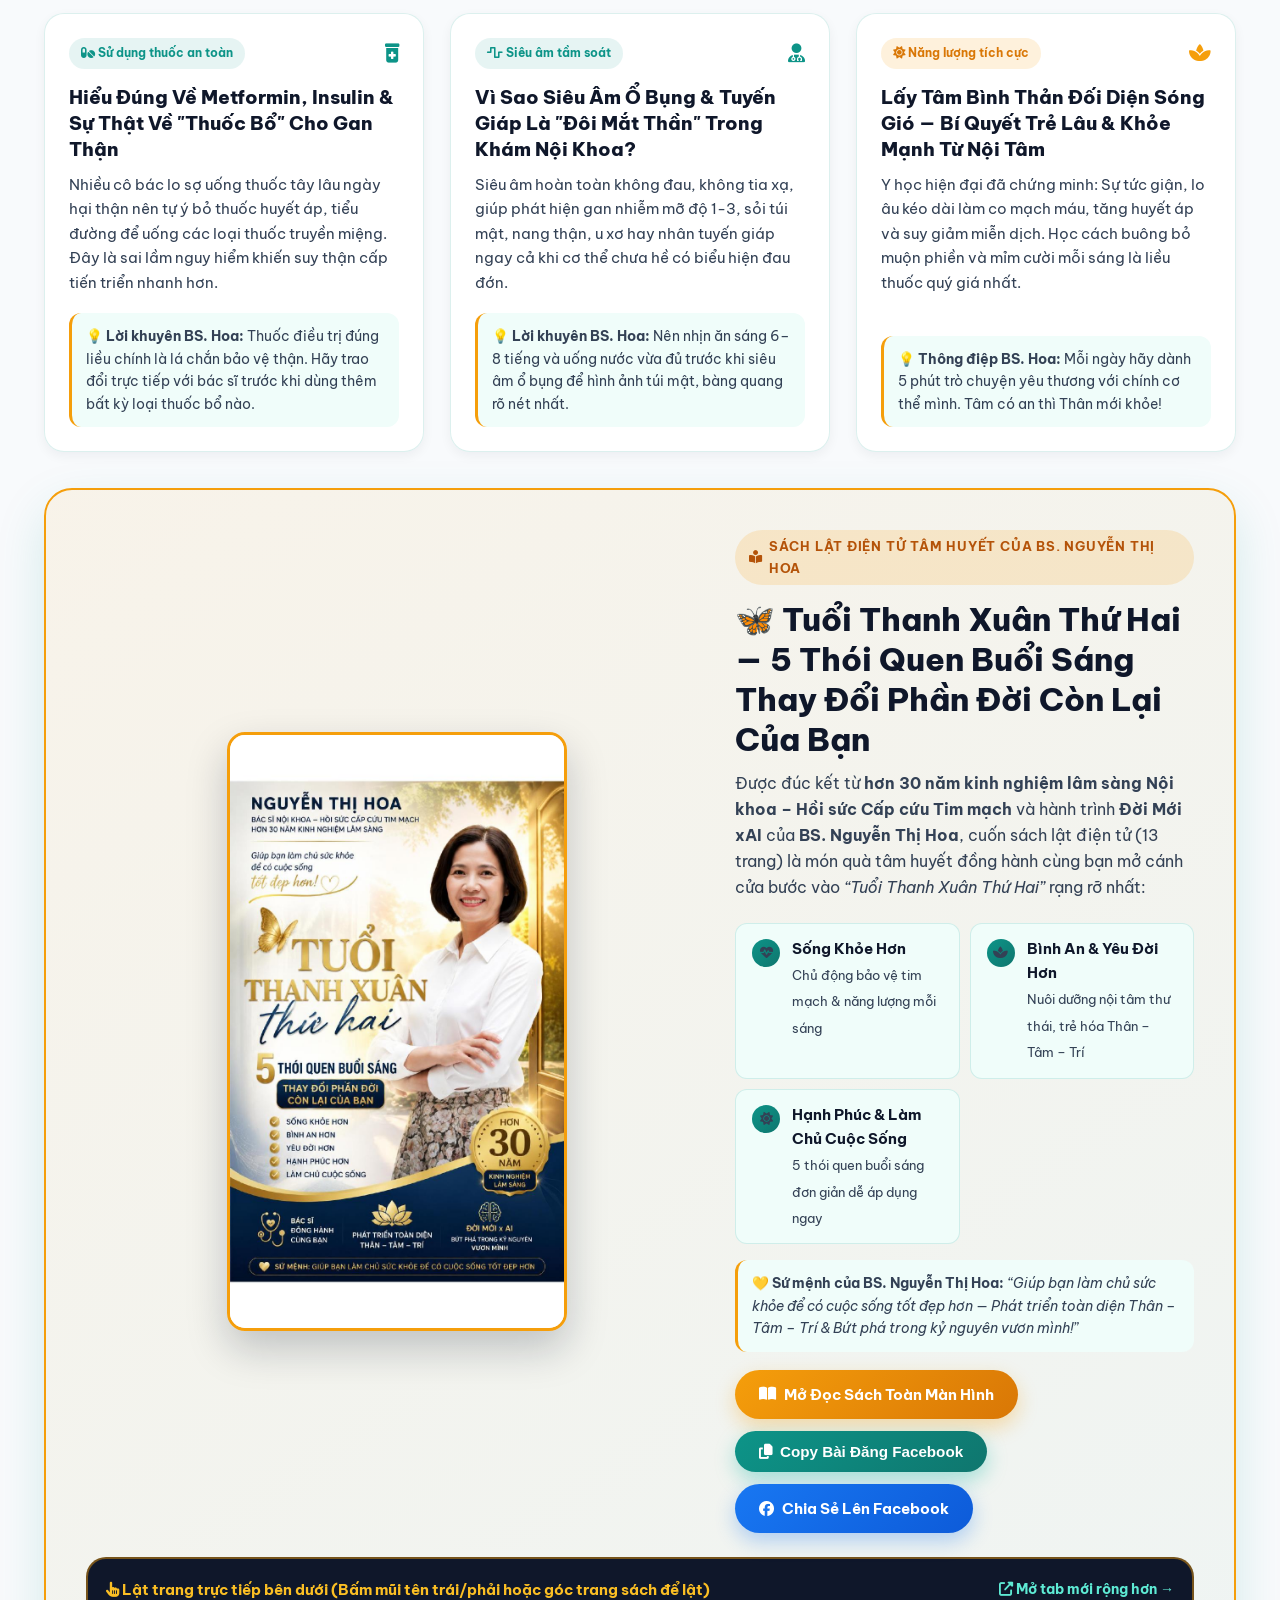
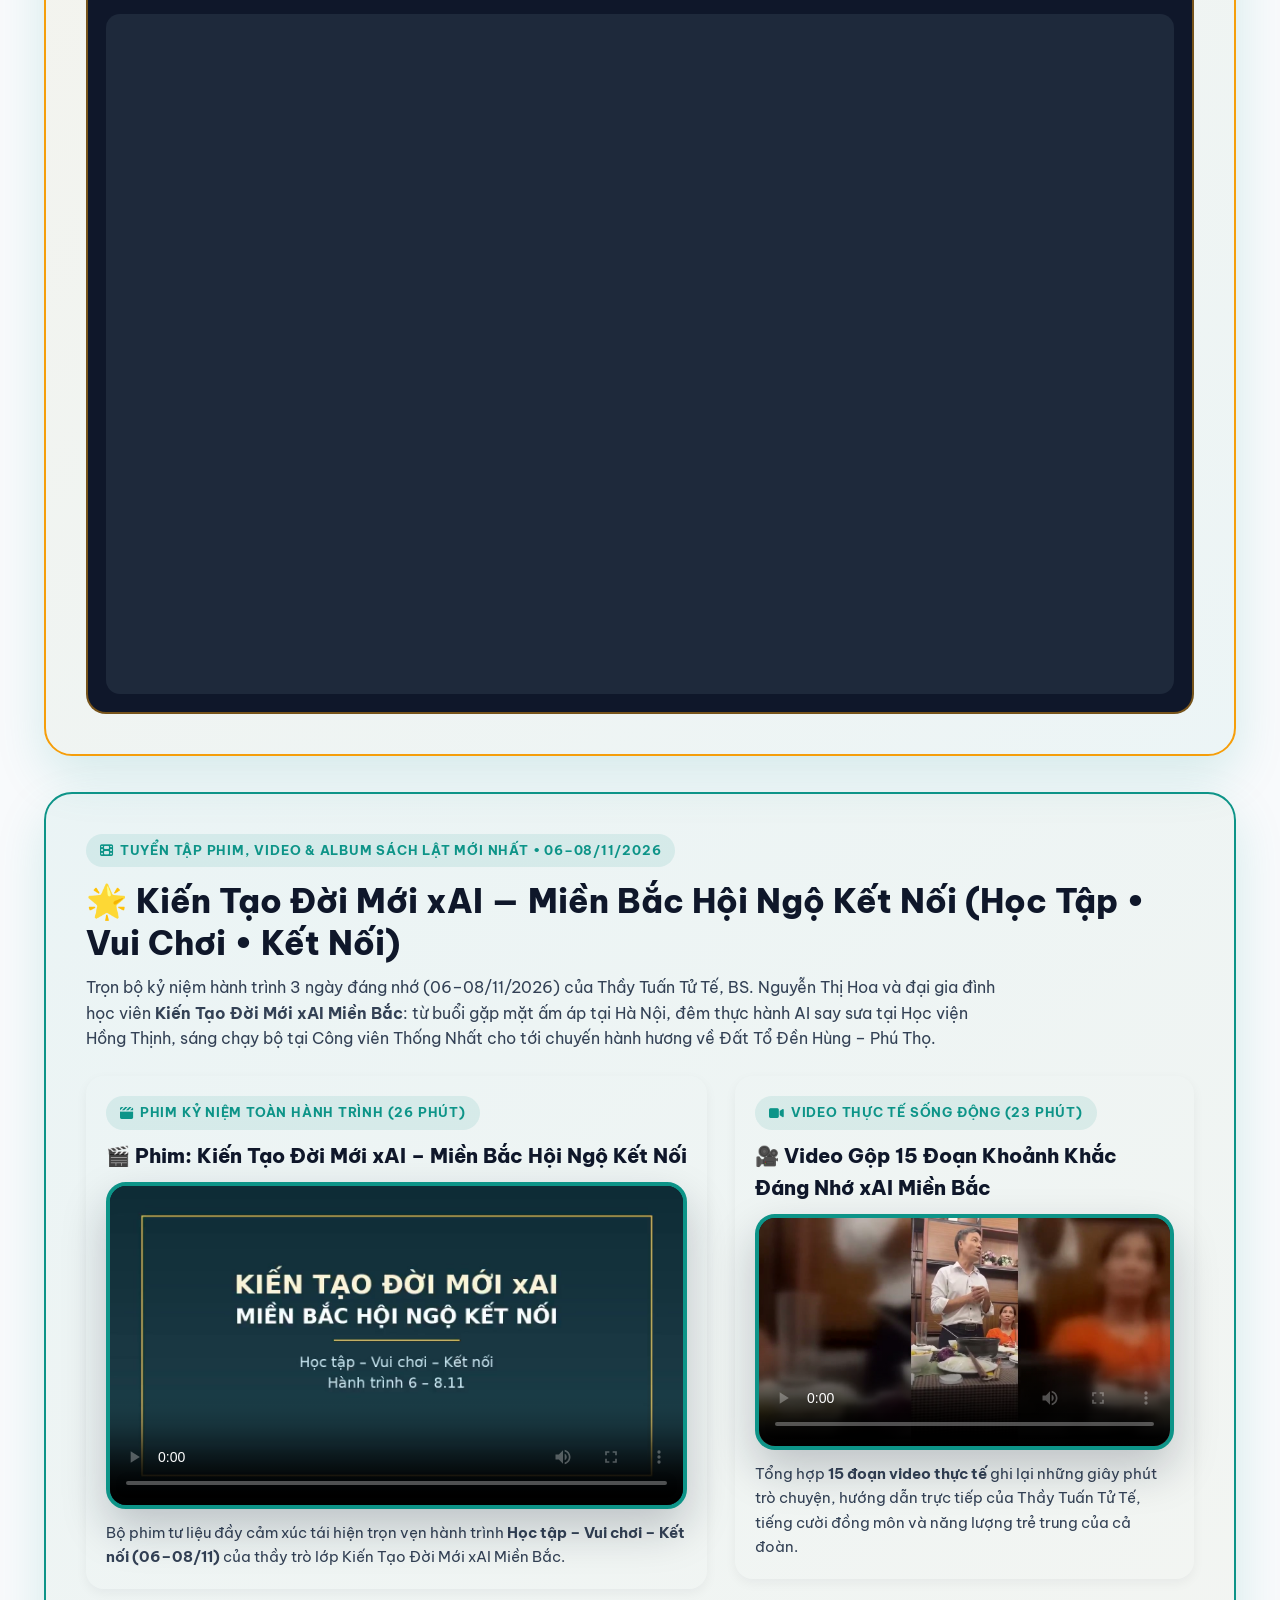
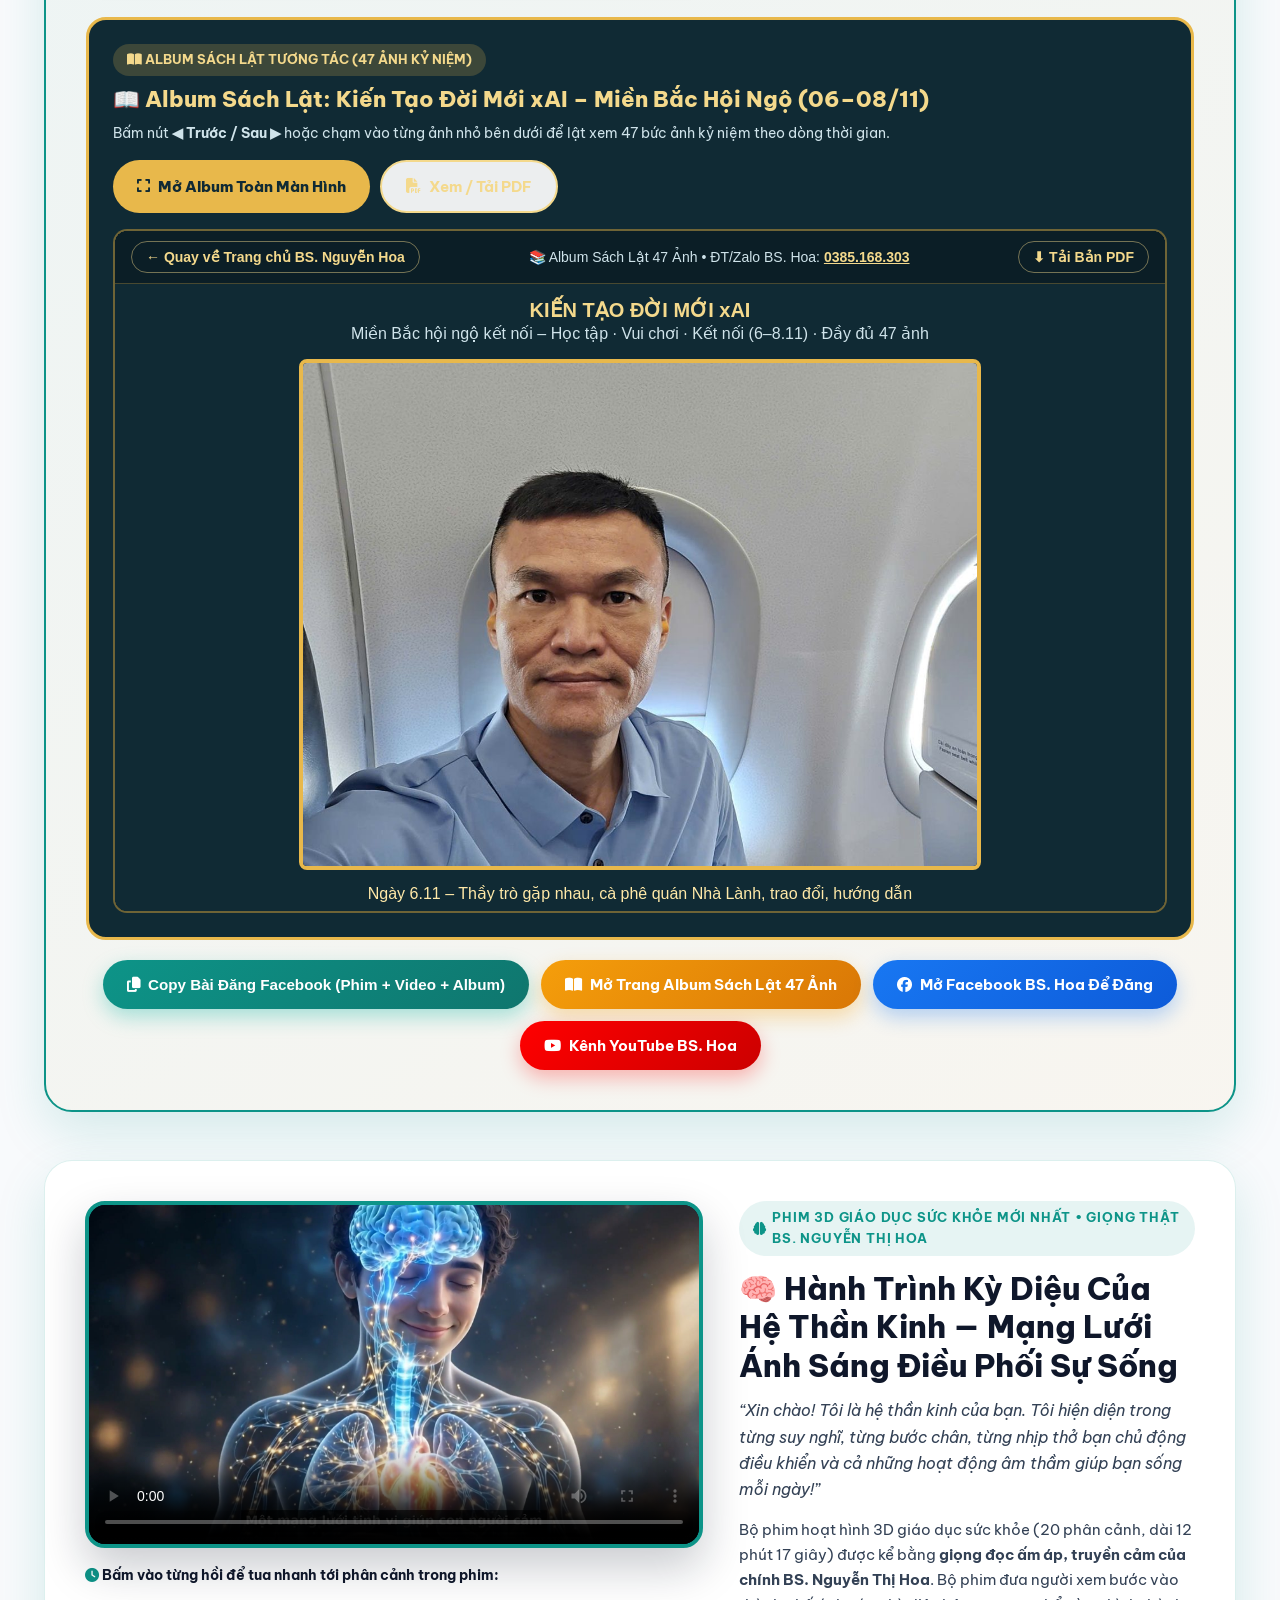
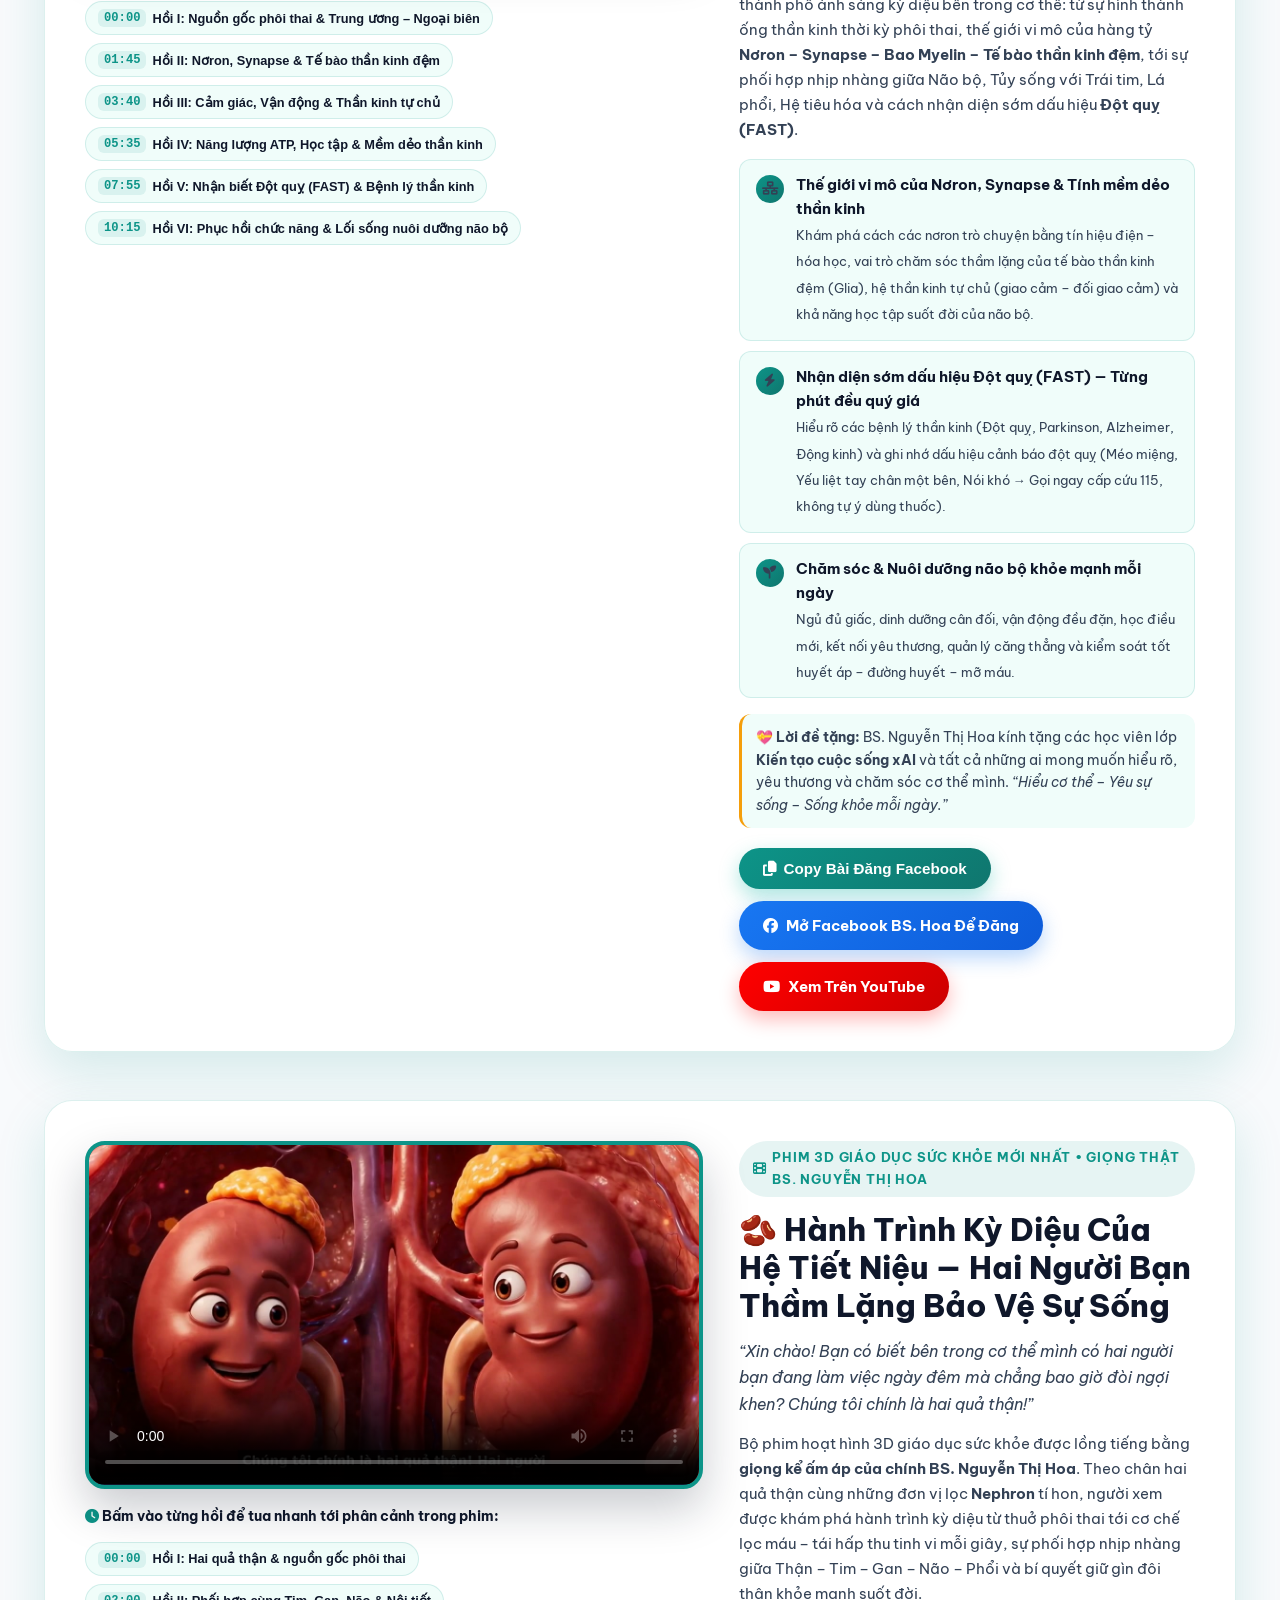
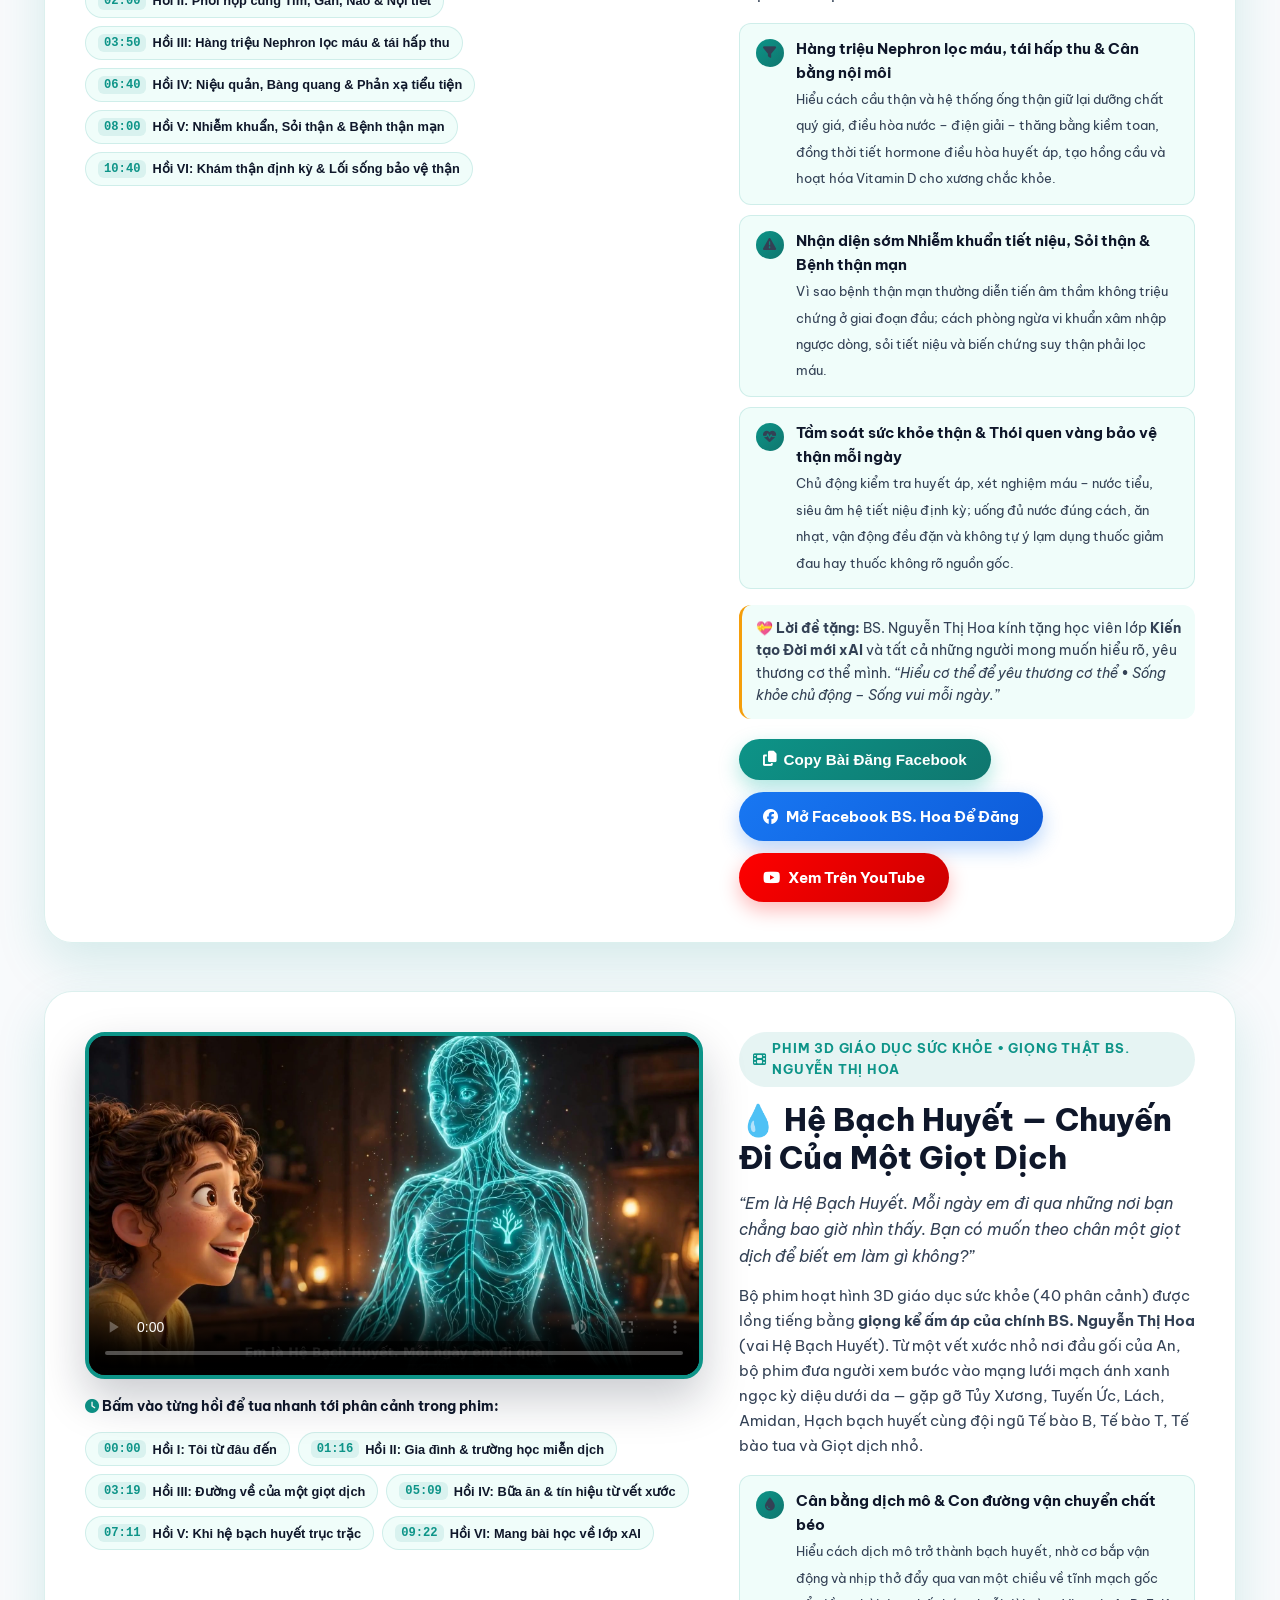
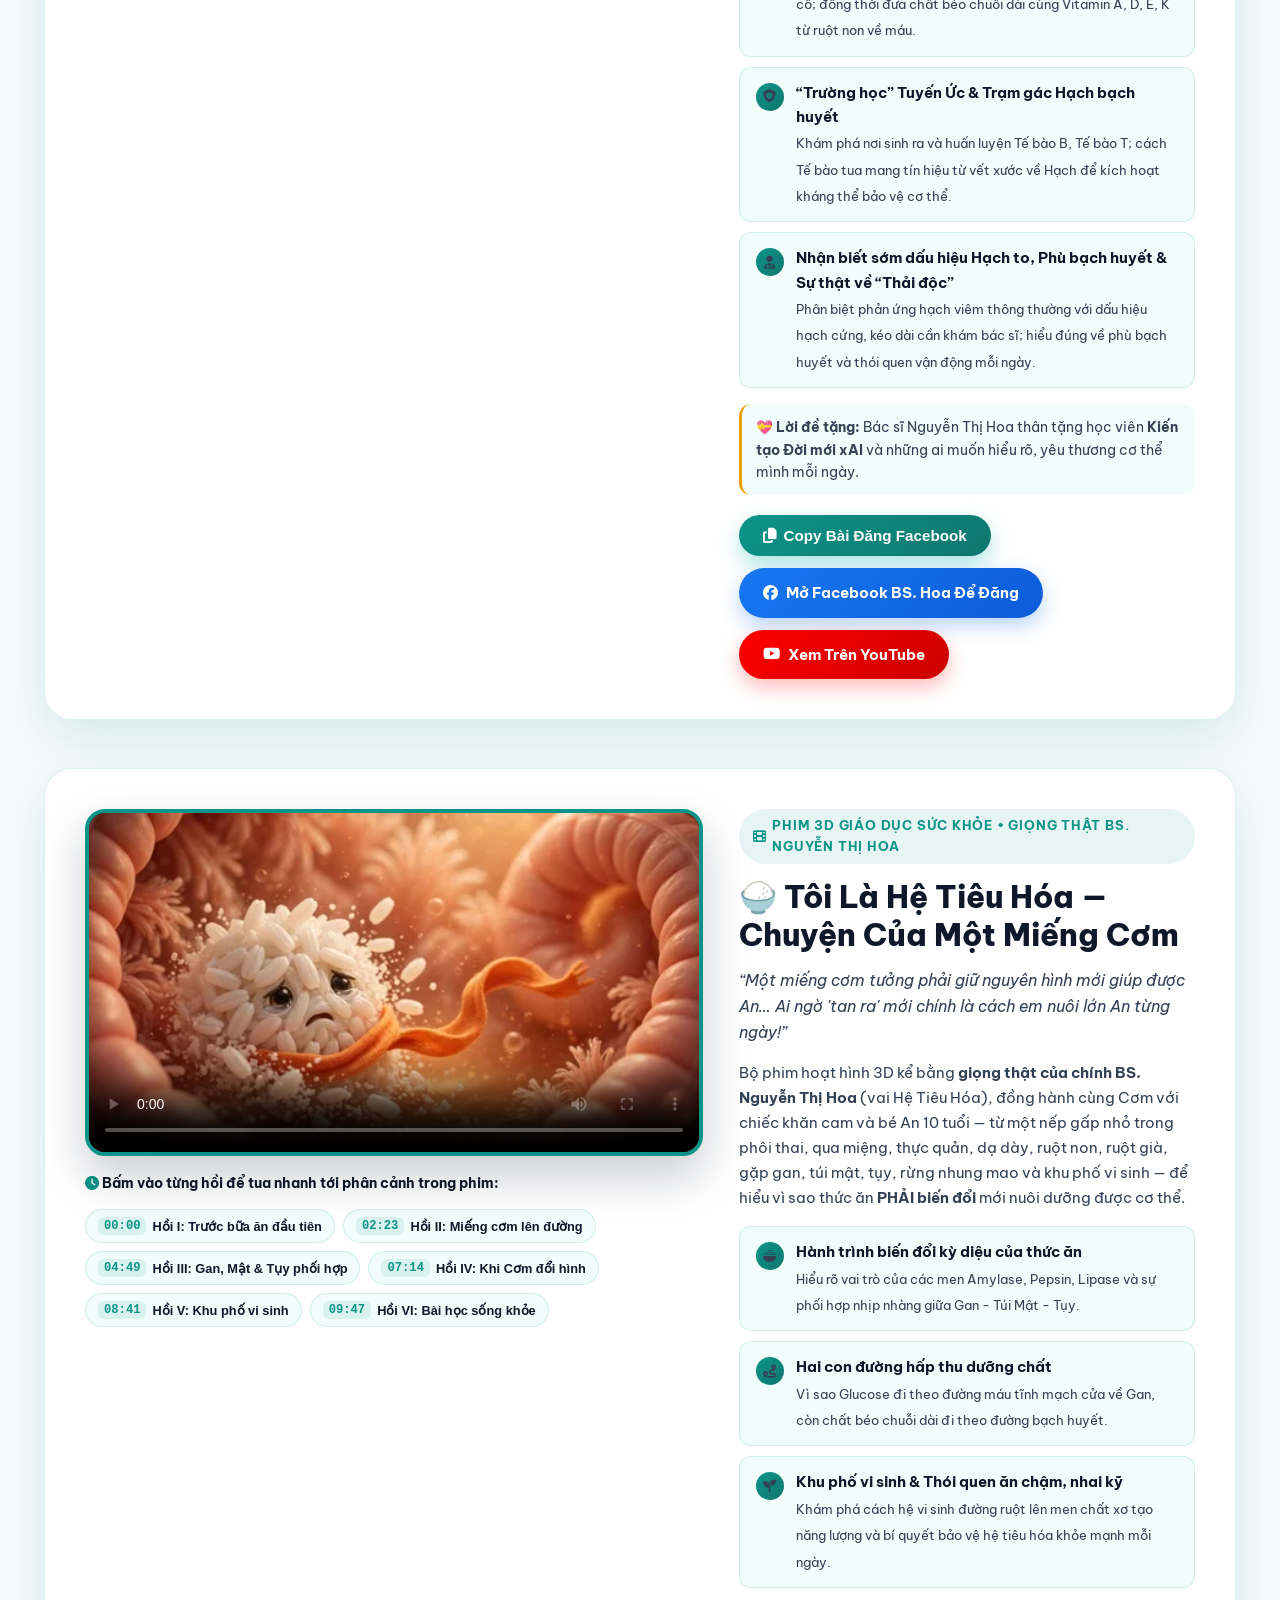
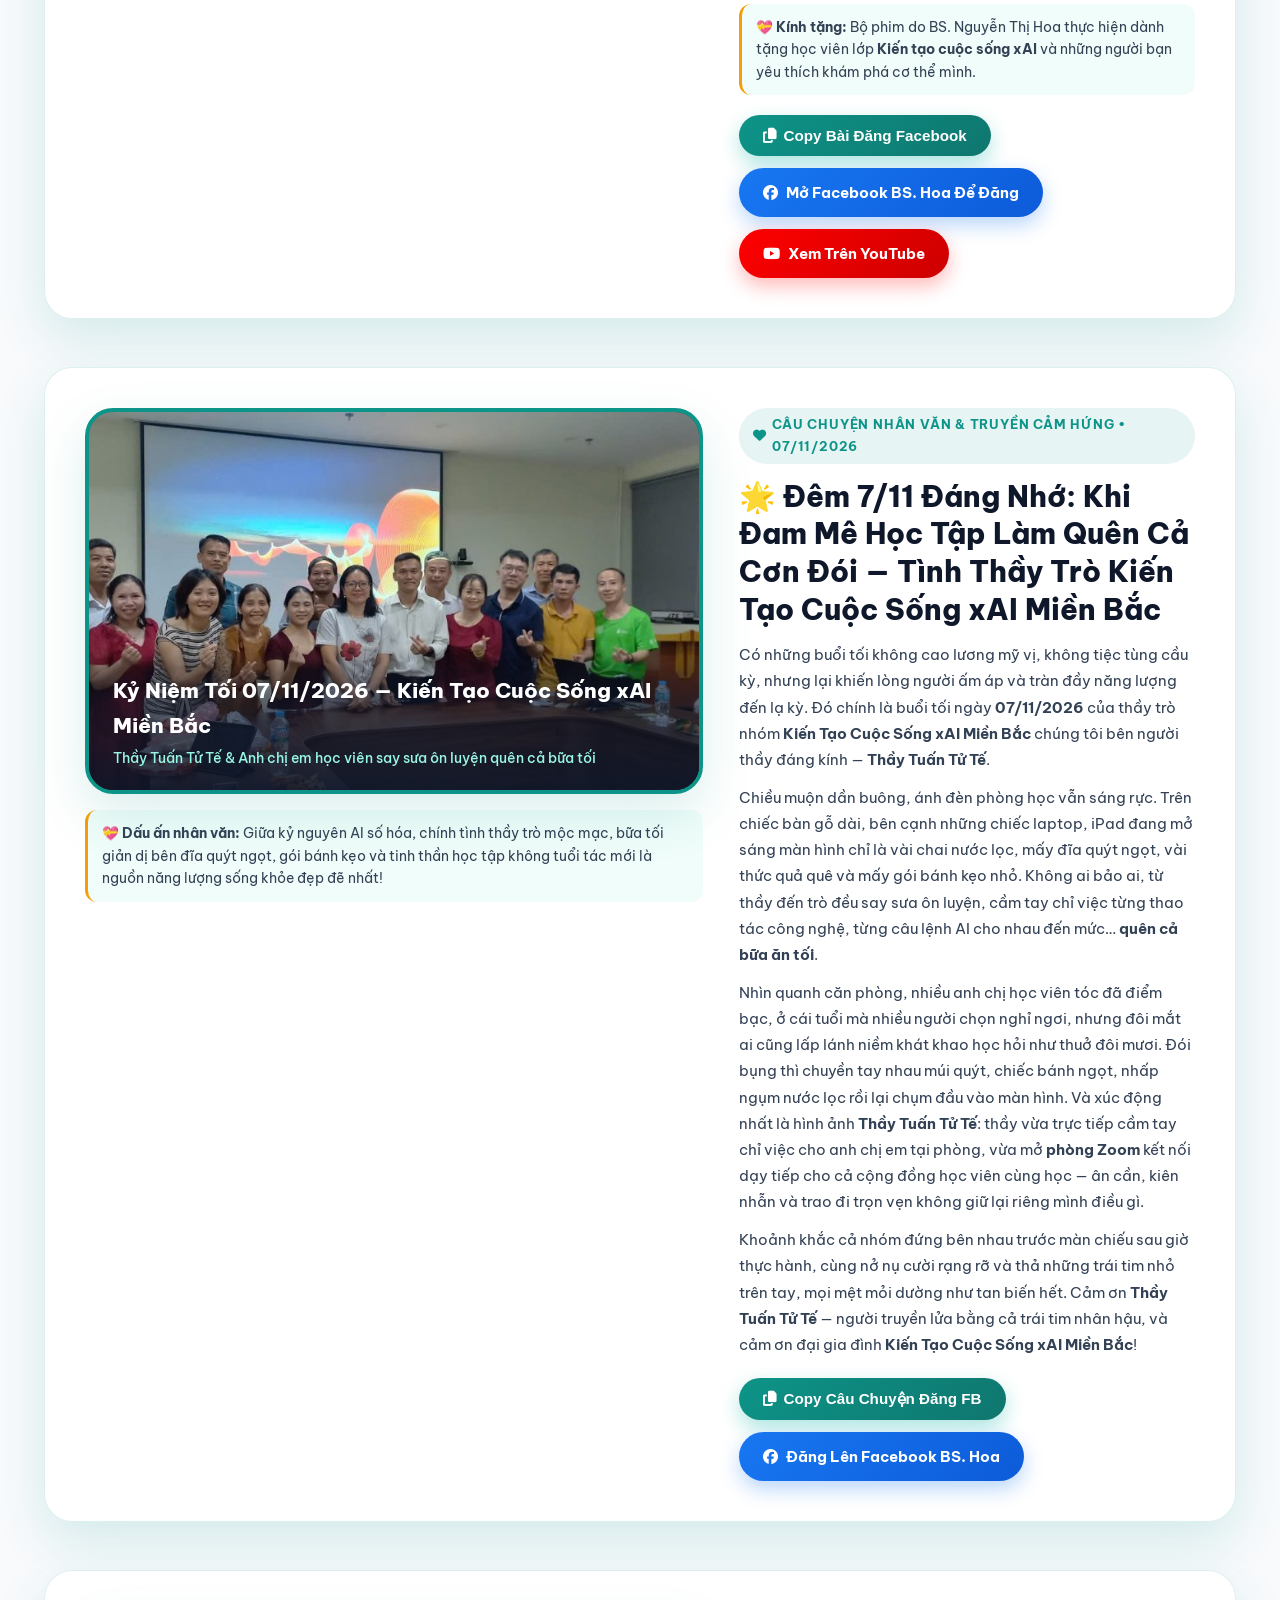
==== commit 6bdc46b9: "Them phim 3D Hanh Trinh Ky Dieu Cua He Than Kinh len website BS Nguyen Thi Hoa" ====
--- a/index.html
+++ b/index.html
@@ -690,6 +690,119 @@
                     <a href="https://www.youtube.com/channel/UCOmWdSjtMU1UV4ehUA4cRUQ" target="_blank" rel="noopener" class="btn btn-youtube">
                         <i class="fab fa-youtube"></i> Kênh YouTube BS. Hoa
                     </a>
+                </div>
+            </div>
+
+            <!-- Phim Hoạt Hình 3D Giáo Dục Sức Khỏe: Hành Trình Kỳ Diệu Của Hệ Thần Kinh -->
+            <div class="movie-showcase-card" id="phim-he-than-kinh">
+                <div class="movie-showcase-grid">
+                    <div>
+                        <div class="movie-player-16-9">
+                            <video id="videoHeThanKinh" controls preload="metadata" poster="images/thumbnail-than-kinh.jpg" playsinline>
+                                <source src="videos/phim-than-kinh-720p.mp4" type="video/mp4">
+                                Trình duyệt của bạn không hỗ trợ phát video.
+                            </video>
+                        </div>
+
+                        <div style="margin-top:16px;">
+                            <strong style="font-size:0.88rem;color:var(--text-main);display:block;margin-bottom:6px;">
+                                <i class="fas fa-clock" style="color:var(--primary);"></i> Bấm vào từng hồi để tua nhanh tới phân cảnh trong phim:
+                            </strong>
+                            <div class="chapter-pills">
+                                <button type="button" class="chapter-pill" onclick="const v=document.getElementById('videoHeThanKinh');v.currentTime=0;v.play();"><code>00:00</code> Hồi I: Nguồn gốc phôi thai & Trung ương – Ngoại biên</button>
+                                <button type="button" class="chapter-pill" onclick="const v=document.getElementById('videoHeThanKinh');v.currentTime=105;v.play();"><code>01:45</code> Hồi II: Nơron, Synapse & Tế bào thần kinh đệm</button>
+                                <button type="button" class="chapter-pill" onclick="const v=document.getElementById('videoHeThanKinh');v.currentTime=220;v.play();"><code>03:40</code> Hồi III: Cảm giác, Vận động & Thần kinh tự chủ</button>
+                                <button type="button" class="chapter-pill" onclick="const v=document.getElementById('videoHeThanKinh');v.currentTime=335;v.play();"><code>05:35</code> Hồi IV: Năng lượng ATP, Học tập & Mềm dẻo thần kinh</button>
+                                <button type="button" class="chapter-pill" onclick="const v=document.getElementById('videoHeThanKinh');v.currentTime=475;v.play();"><code>07:55</code> Hồi V: Nhận biết Đột quỵ (FAST) & Bệnh lý thần kinh</button>
+                                <button type="button" class="chapter-pill" onclick="const v=document.getElementById('videoHeThanKinh');v.currentTime=615;v.play();"><code>10:15</code> Hồi VI: Phục hồi chức năng & Lối sống nuôi dưỡng não bộ</button>
+                            </div>
+                        </div>
+                    </div>
+
+                    <div>
+                        <div class="section-tag"><i class="fas fa-brain"></i> Phim 3D Giáo Dục Sức Khỏe Mới Nhất • Giọng Thật BS. Nguyễn Thị Hoa</div>
+                        <h3 style="font-size:clamp(1.45rem, 2.4vw, 1.95rem);font-weight:800;line-height:1.25;margin-bottom:12px;">
+                            🧠 Hành Trình Kỳ Diệu Của Hệ Thần Kinh — Mạng Lưới Ánh Sáng Điều Phối Sự Sống
+                        </h3>
+                        <p style="color:var(--text-secondary);margin-bottom:14px;">
+                            <em>“Xin chào! Tôi là hệ thần kinh của bạn. Tôi hiện diện trong từng suy nghĩ, từng bước chân, từng nhịp thở bạn chủ động điều khiển và cả những hoạt động âm thầm giúp bạn sống mỗi ngày!”</em>
+                        </p>
+                        <p style="color:var(--text-secondary);margin-bottom:16px;font-size:0.95rem;">
+                            Bộ phim hoạt hình 3D giáo dục sức khỏe (20 phân cảnh, dài 12 phút 17 giây) được kể bằng <strong>giọng đọc ấm áp, truyền cảm của chính BS. Nguyễn Thị Hoa</strong>. Bộ phim đưa người xem bước vào thành phố ánh sáng kỳ diệu bên trong cơ thể: từ sự hình thành ống thần kinh thời kỳ phôi thai, thế giới vi mô của hàng tỷ <strong>Nơron – Synapse – Bao Myelin – Tế bào thần kinh đệm</strong>, tới sự phối hợp nhịp nhàng giữa Não bộ, Tủy sống với Trái tim, Lá phổi, Hệ tiêu hóa và cách nhận diện sớm dấu hiệu <strong>Đột quỵ (FAST)</strong>.
+                        </p>
+
+                        <div class="healing-steps-grid" style="grid-template-columns:1fr;gap:10px;margin-top:14px;">
+                            <div class="healing-step-item">
+                                <span class="step-num"><i class="fas fa-network-wired"></i></span>
+                                <div>
+                                    <strong>Thế giới vi mô của Nơron, Synapse & Tính mềm dẻo thần kinh</strong>
+                                    <span>Khám phá cách các nơron trò chuyện bằng tín hiệu điện – hóa học, vai trò chăm sóc thầm lặng của tế bào thần kinh đệm (Glia), hệ thần kinh tự chủ (giao cảm – đối giao cảm) và khả năng học tập suốt đời của não bộ.</span>
+                                </div>
+                            </div>
+                            <div class="healing-step-item">
+                                <span class="step-num"><i class="fas fa-bolt"></i></span>
+                                <div>
+                                    <strong>Nhận diện sớm dấu hiệu Đột quỵ (FAST) — Từng phút đều quý giá</strong>
+                                    <span>Hiểu rõ các bệnh lý thần kinh (Đột quỵ, Parkinson, Alzheimer, Động kinh) và ghi nhớ dấu hiệu cảnh báo đột quỵ (Méo miệng, Yếu liệt tay chân một bên, Nói khó → Gọi ngay cấp cứu 115, không tự ý dùng thuốc).</span>
+                                </div>
+                            </div>
+                            <div class="healing-step-item">
+                                <span class="step-num"><i class="fas fa-seedling"></i></span>
+                                <div>
+                                    <strong>Chăm sóc & Nuôi dưỡng não bộ khỏe mạnh mỗi ngày</strong>
+                                    <span>Ngủ đủ giấc, dinh dưỡng cân đối, vận động đều đặn, học điều mới, kết nối yêu thương, quản lý căng thẳng và kiểm soát tốt huyết áp – đường huyết – mỡ máu.</span>
+                                </div>
+                            </div>
+                        </div>
+
+                        <div class="wellness-tip-box" style="margin-top:16px;">
+                            <strong>💝 Lời đề tặng:</strong> BS. Nguyễn Thị Hoa kính tặng các học viên lớp <strong>Kiến tạo cuộc sống xAI</strong> và tất cả những ai mong muốn hiểu rõ, yêu thương và chăm sóc cơ thể mình. <em>“Hiểu cơ thể – Yêu sự sống – Sống khỏe mỗi ngày.”</em>
+                        </div>
+
+                        <textarea id="fbPostHeThanKinh" style="position:absolute;left:-9999px;" readonly>🧠 HÀNH TRÌNH KỲ DIỆU CỦA HỆ THẦN KINH — MẠNG LƯỚI ÁNH SÁNG ĐIỀU PHỐI SỰ SỐNG 🌟
+“Xin chào! Tôi là hệ thần kinh của bạn. Tôi hiện diện trong từng suy nghĩ, từng bước chân, từng nhịp thở bạn chủ động điều khiển và cả những hoạt động âm thầm giúp bạn sống mỗi ngày!”
+
+🎬 Bộ phim hoạt hình 3D giáo dục sức khỏe mới nhất (20 phân cảnh) kể bằng giọng thật ấm áp, truyền cảm của chính BS. Nguyễn Thị Hoa — đưa cô bác và anh chị em bước vào "thành phố ánh sáng" kỳ diệu bên trong cơ thể, nơi hàng tỷ tế bào thần kinh ngày đêm kết nối để gìn giữ sự sống, cảm xúc, trí nhớ và từng nhịp vận động của chúng ta.
+
+✨ Xem trọn bộ phim (12 phút 17 giây), chúng ta sẽ thấu hiểu:
+• Nguồn gốc hình thành Hệ Thần Kinh từ tấm thần kinh và ống thần kinh ngay từ thuở phôi thai bé nhỏ
+• Sự phối hợp giữa Hệ thần kinh Trung ương (Não bộ, Tủy sống) và Hệ thần kinh Ngoại biên, Hệ thần kinh Tự chủ (Giao cảm & Đối giao cảm) cùng Hệ thần kinh Ruột
+• Thế giới vi mô kỳ diệu: Các Nơron truyền tin qua khe Synapse, bao Myelin tăng tốc tín hiệu và những "người chăm sóc thầm lặng" là Tế bào thần kinh đệm (Glia)
+• Vì sao Não bộ cần nguồn năng lượng liên tục (Glucose & Oxy tạo ATP) từ sự phối hợp nhịp nhàng với Trái Tim và Lá Phổi
+• "Tính mềm dẻo thần kinh" — chìa khóa giúp con người học tập suốt đời, thích nghi và kiên trì phục hồi chức năng sau tổn thương
+• Cảnh báo y khoa quan trọng: Nhận biết dấu hiệu ĐỘT QUỴ theo quy tắc FAST (Méo miệng – Yếu liệt một bên tay chân – Nói khó → Gọi ngay cấp cứu 115, từng phút đều quý giá!)
+• Bí quyết nuôi dưỡng Hệ Thần Kinh bền vững mỗi ngày: Ngủ đủ giấc để não phục hồi, ăn uống cân đối, vận động đều đặn, kiểm soát huyết áp – đường huyết – mỡ máu và nuôi dưỡng tâm hồn bằng sự kết nối yêu thương.
+
+⏱️ Các hồi trong phim:
+00:00 Hồi I — Lời chào từ mạng lưới kỳ diệu & Nguồn gốc phôi thai
+01:45 Hồi II — Nơron, Synapse & Những tế bào thần kinh đệm thầm lặng
+03:40 Hồi III — Con đường cảm giác, vận động & Nhịp điệu thần kinh tự chủ
+05:35 Hồi IV — Năng lượng não bộ, Tính mềm dẻo thần kinh & Học tập suốt đời
+07:55 Hồi V — Khi kết nối bị bệnh & Nhận biết dấu hiệu Đột quỵ (FAST - Gọi 115)
+10:15 Hồi VI — Hành trình phục hồi, lối sống nuôi dưỡng não bộ & Lời tri ân
+
+💝 BS. Nguyễn Thị Hoa kính tặng các học viên lớp Kiến tạo cuộc sống xAI và tất cả những ai mong muốn hiểu rõ, yêu thương và chăm sóc cơ thể mình.
+🌱 “HIỂU CƠ THỂ – YÊU SỰ SỐNG – SỐNG KHỎE MỖI NGÀY”
+
+👩‍⚕️ BS. Nguyễn Thị Hoa — Chuyên khoa Nội • Siêu âm Chẩn đoán • Năng Lượng Sống Khỏe
+📞 ĐT/Zalo: 0385.168.303
+🌐 Xem trọn bộ phim trên web: https://nguenhoa137-droid.github.io/bs-nguyen-hoa/#phim-he-than-kinh
+📌 Nội dung giáo dục sức khỏe phổ thông, nhân vật được nhân hóa phục vụ giáo dục, không thay thế thăm khám, chẩn đoán và điều trị trực tiếp với bác sĩ chuyên khoa.
+
+#BSNguyenThiHoa #NguyenHoaAI #HeThanKinh #HanhTrinhKyDieuCuaHeThanKinh #SucKhoeNaoBo #PhongChongDotQuy #GiaoDucSucKhoe #KienTaoCuocSongXAI #NangLuongSongKhoe</textarea>
+
+                        <div style="display:flex;gap:12px;flex-wrap:wrap;margin-top:20px;">
+                            <button type="button" class="btn btn-primary" onclick="const t=document.getElementById('fbPostHeThanKinh');navigator.clipboard.writeText(t.value);this.innerHTML='<i class=\'fas fa-check\'></i> Đã Copy Bài Đăng Facebook!';setTimeout(()=>{this.innerHTML='<i class=\'fas fa-copy\'></i> Copy Bài Đăng Facebook';},3000);">
+                                <i class="fas fa-copy"></i> Copy Bài Đăng Facebook
+                            </button>
+                            <a href="https://www.facebook.com/nguyen.thi.hoa.527569/" target="_blank" rel="noopener" class="btn btn-facebook">
+                                <i class="fab fa-facebook"></i> Mở Facebook BS. Hoa Để Đăng
+                            </a>
+                            <a href="https://www.youtube.com/channel/UCOmWdSjtMU1UV4ehUA4cRUQ" target="_blank" rel="noopener" class="btn btn-youtube">
+                                <i class="fab fa-youtube"></i> Xem Trên YouTube
+                            </a>
+                        </div>
+                    </div>
                 </div>
             </div>
 
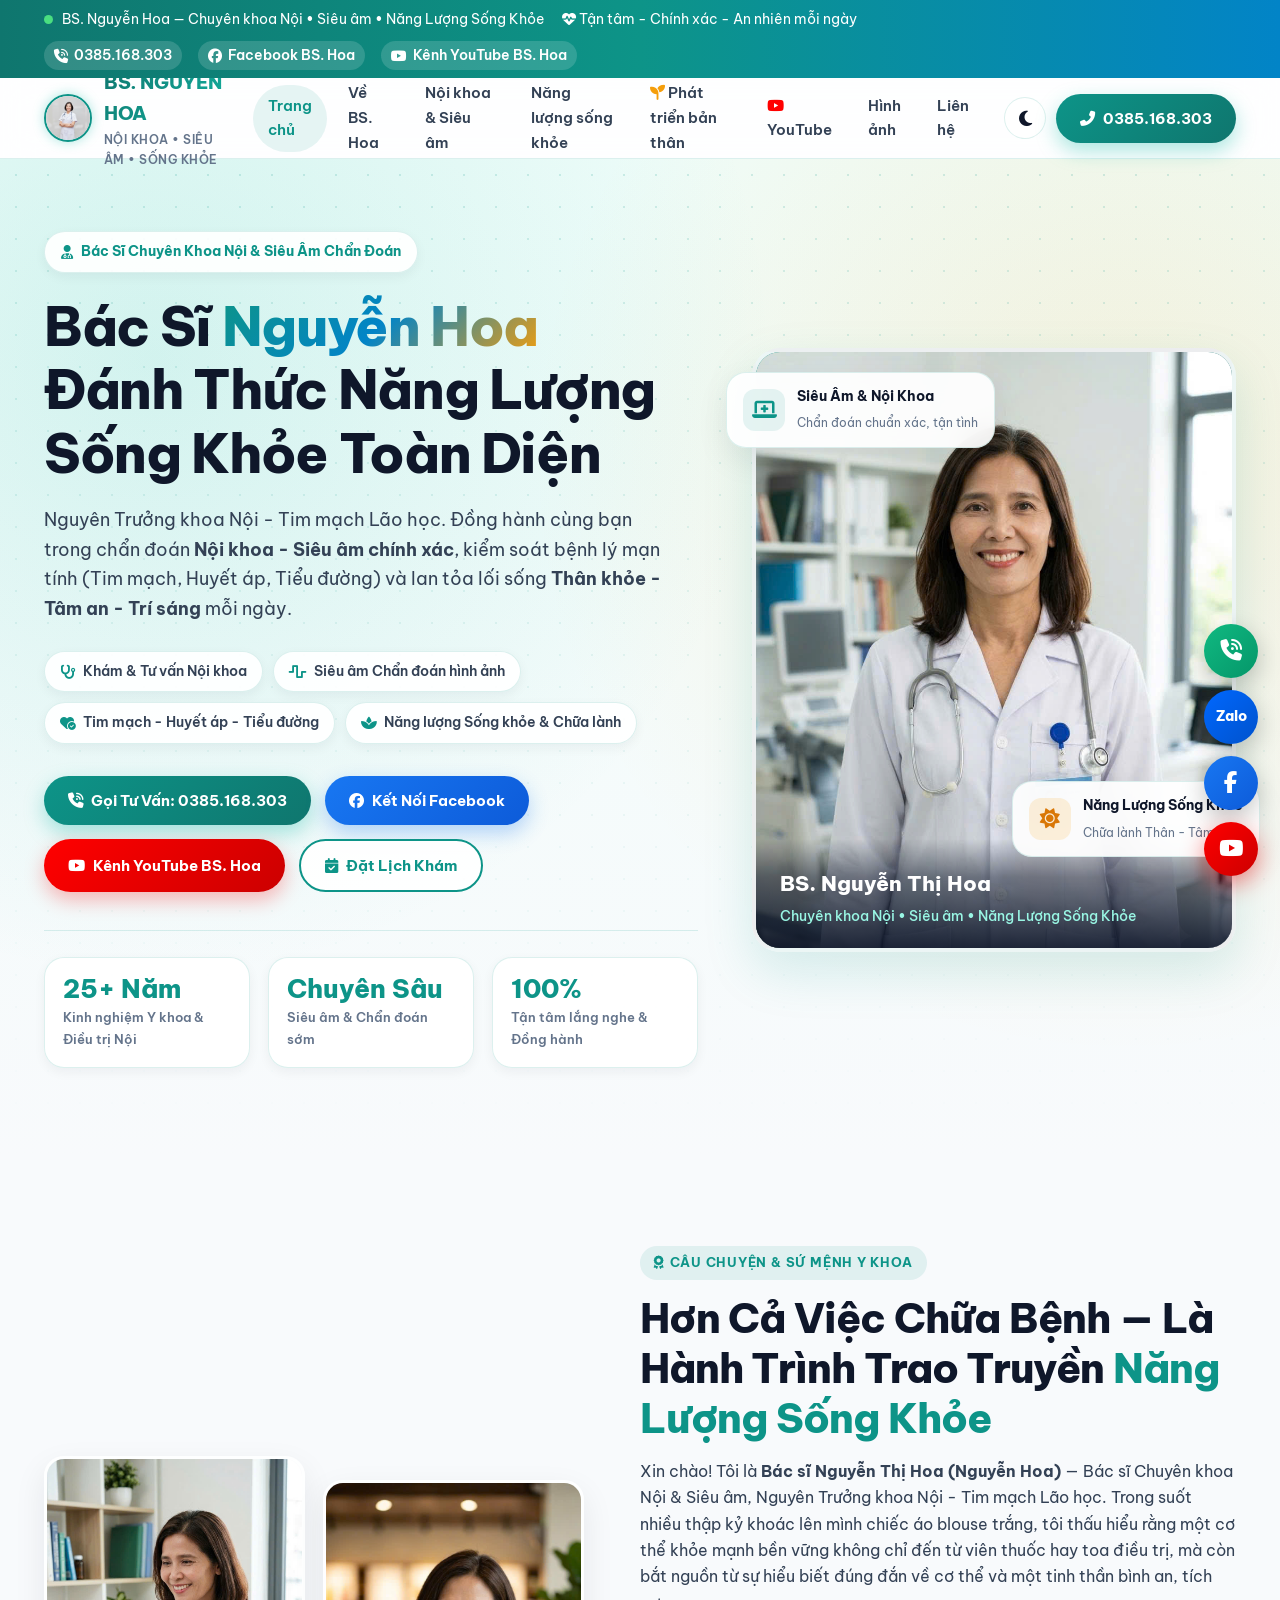
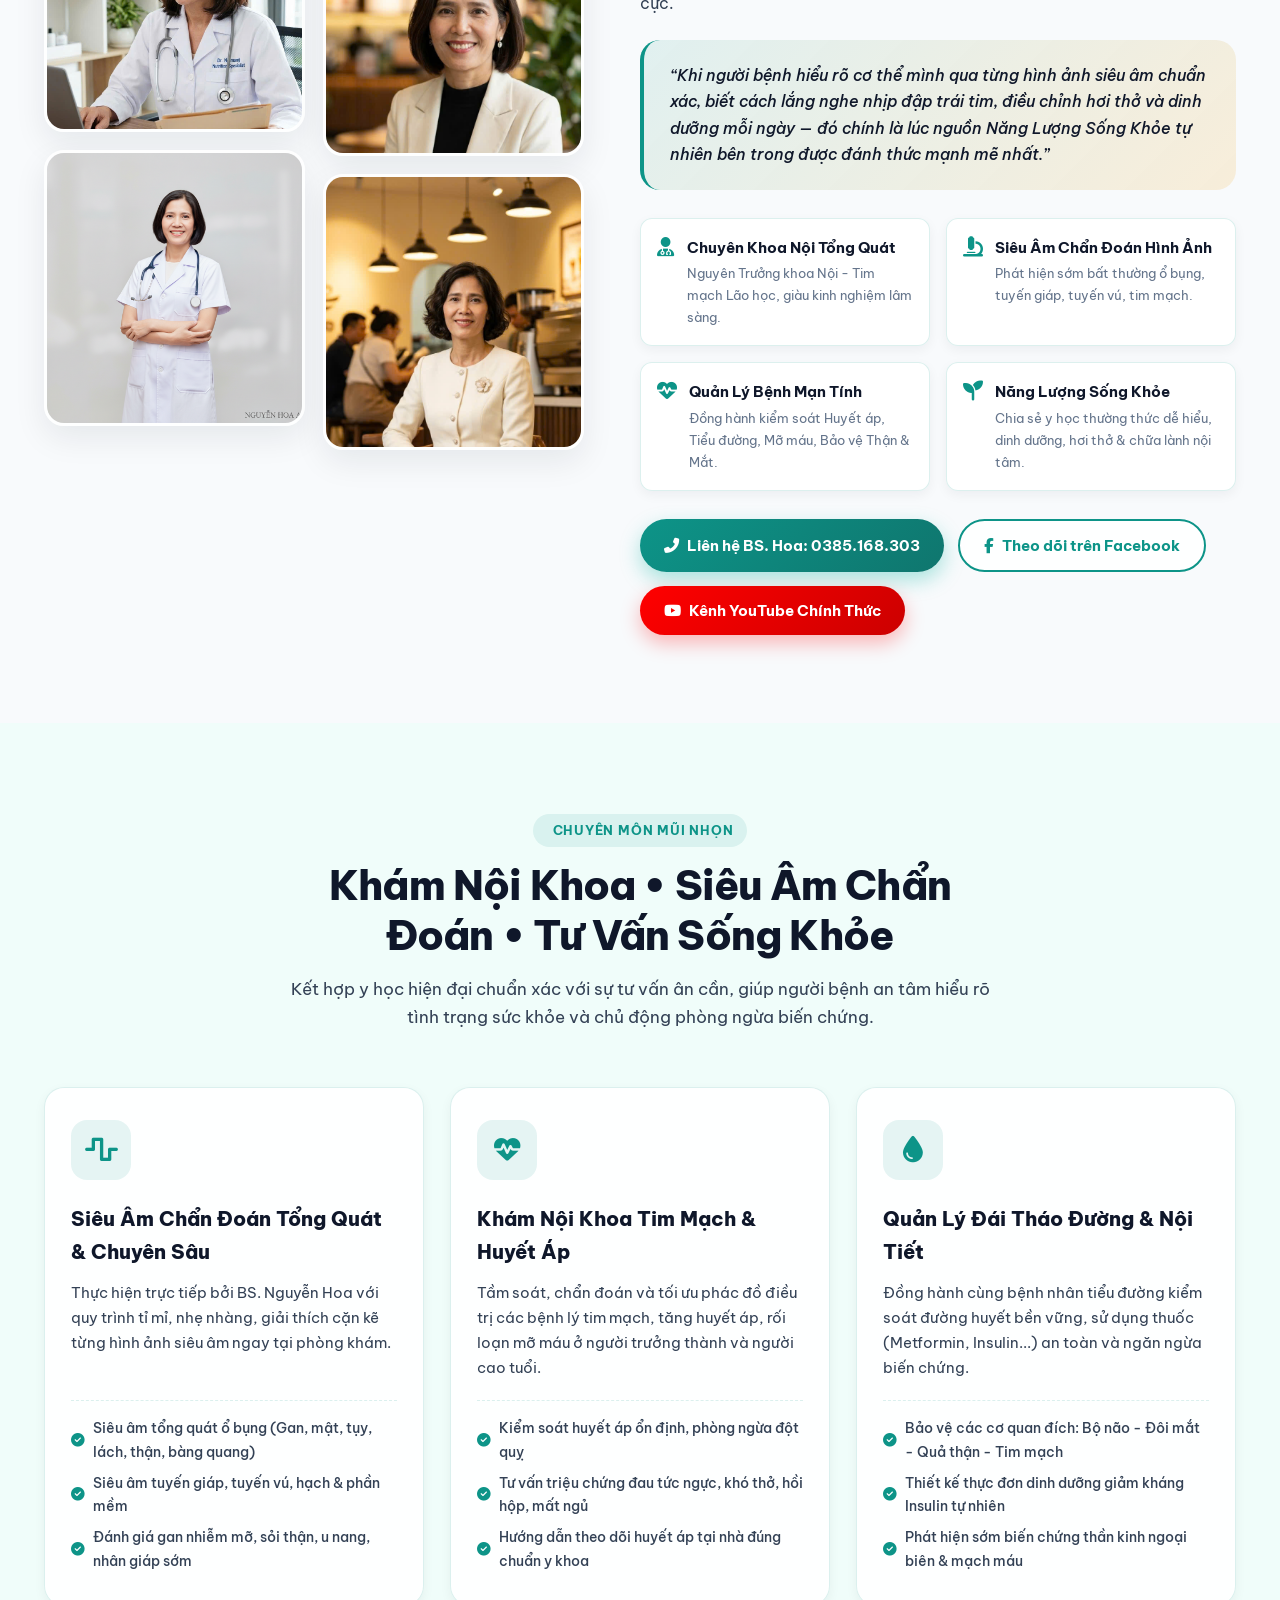
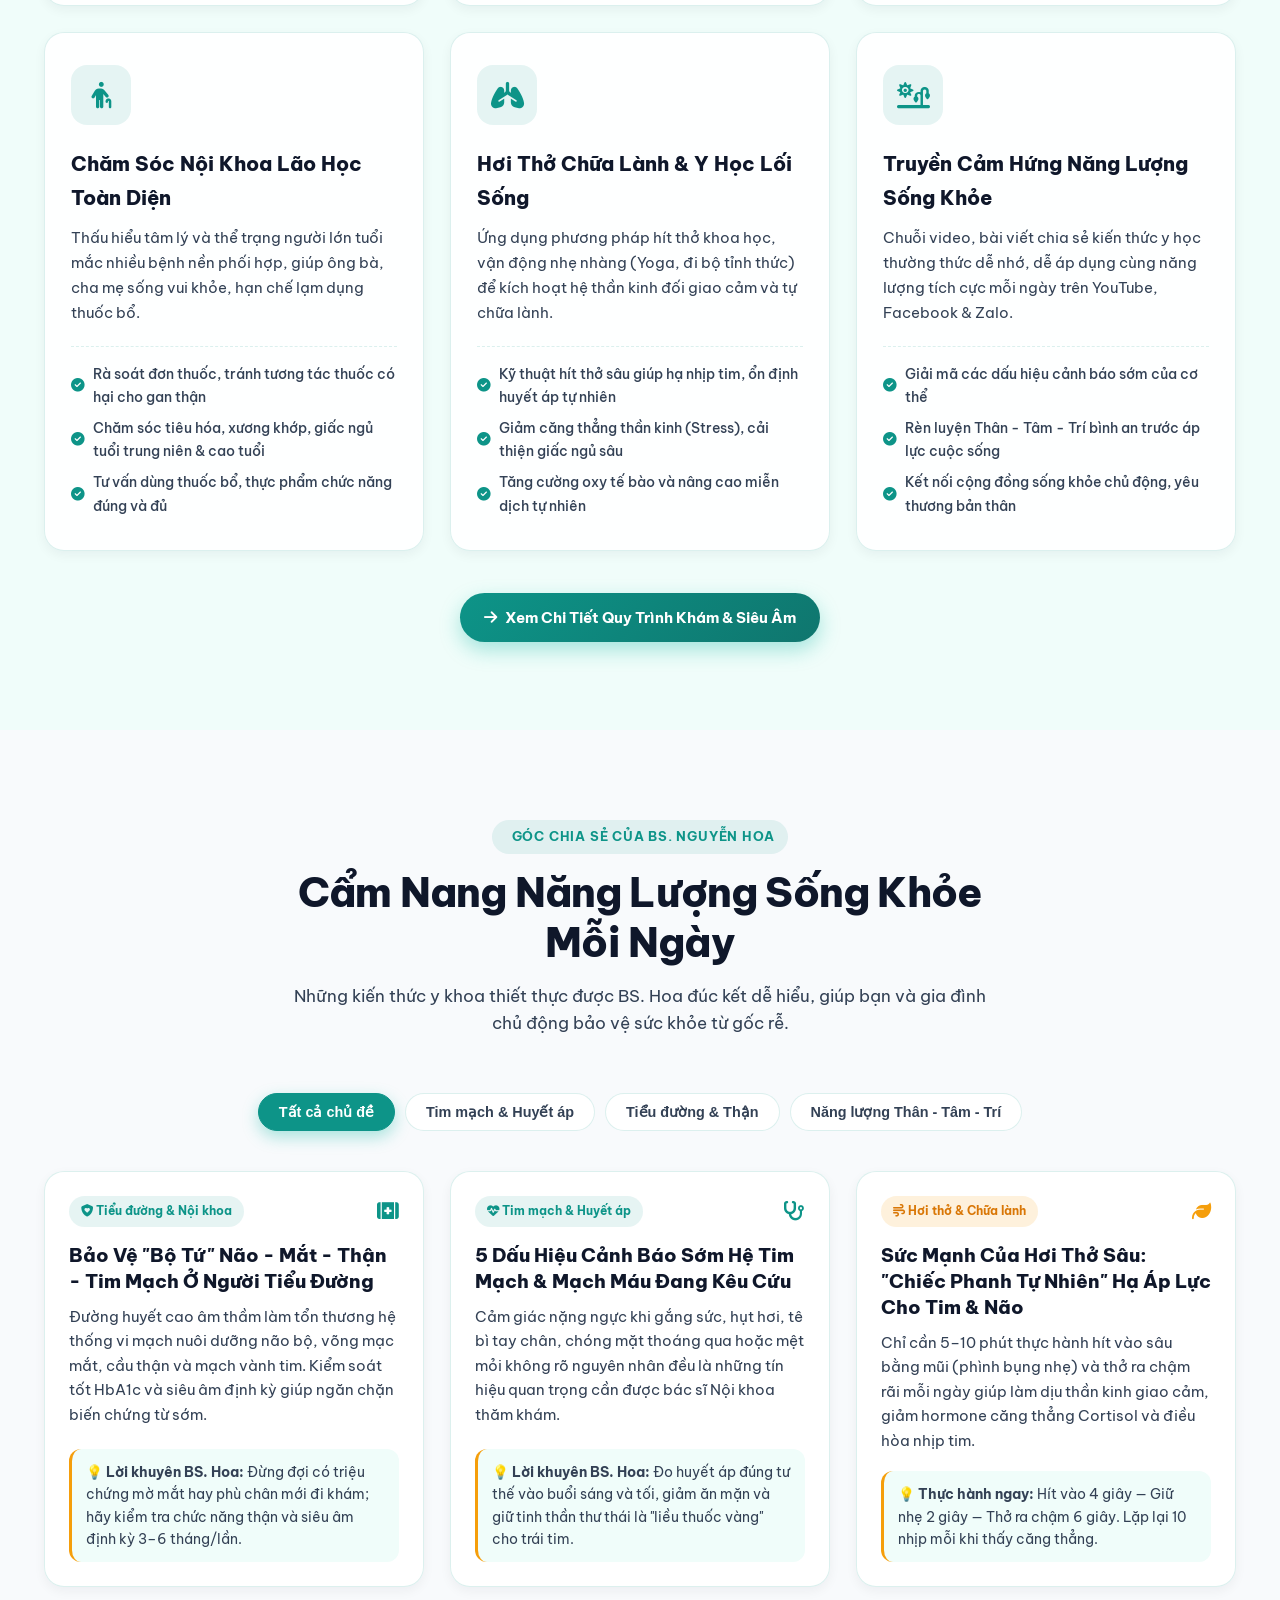
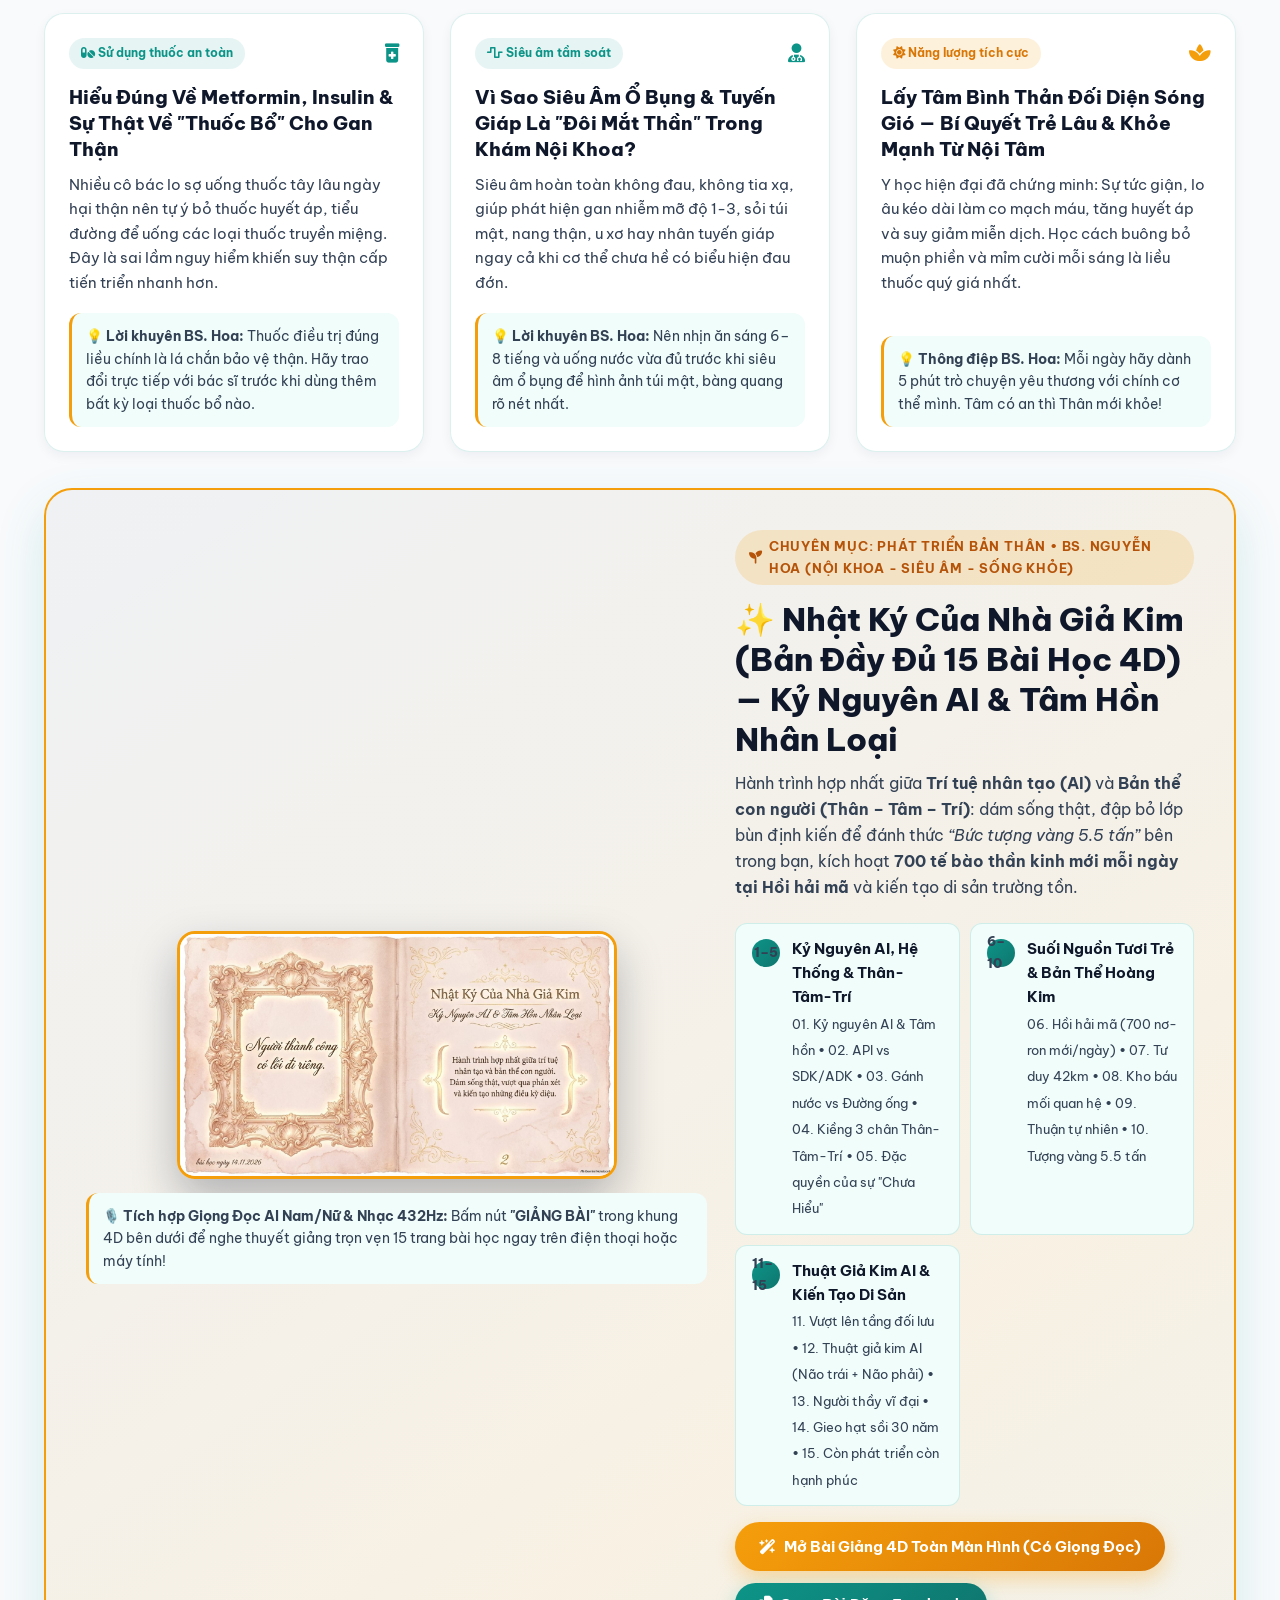
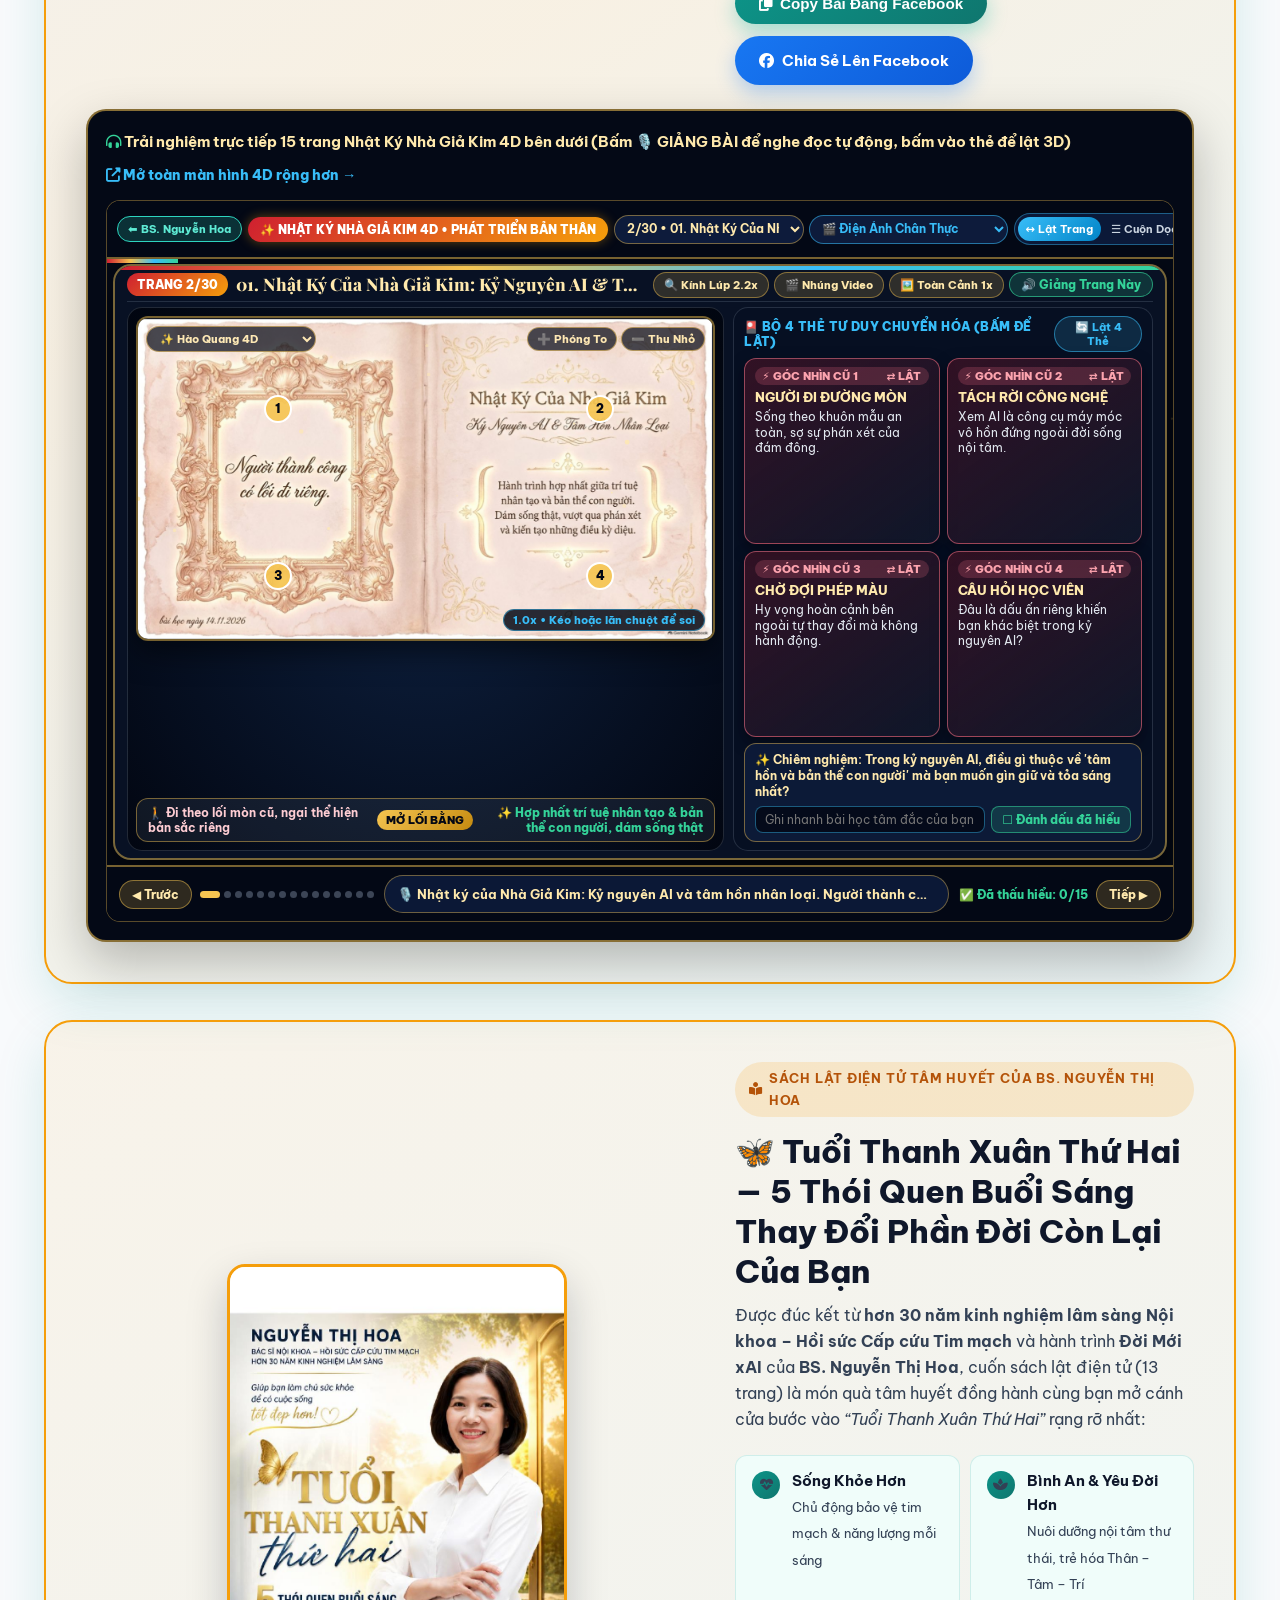
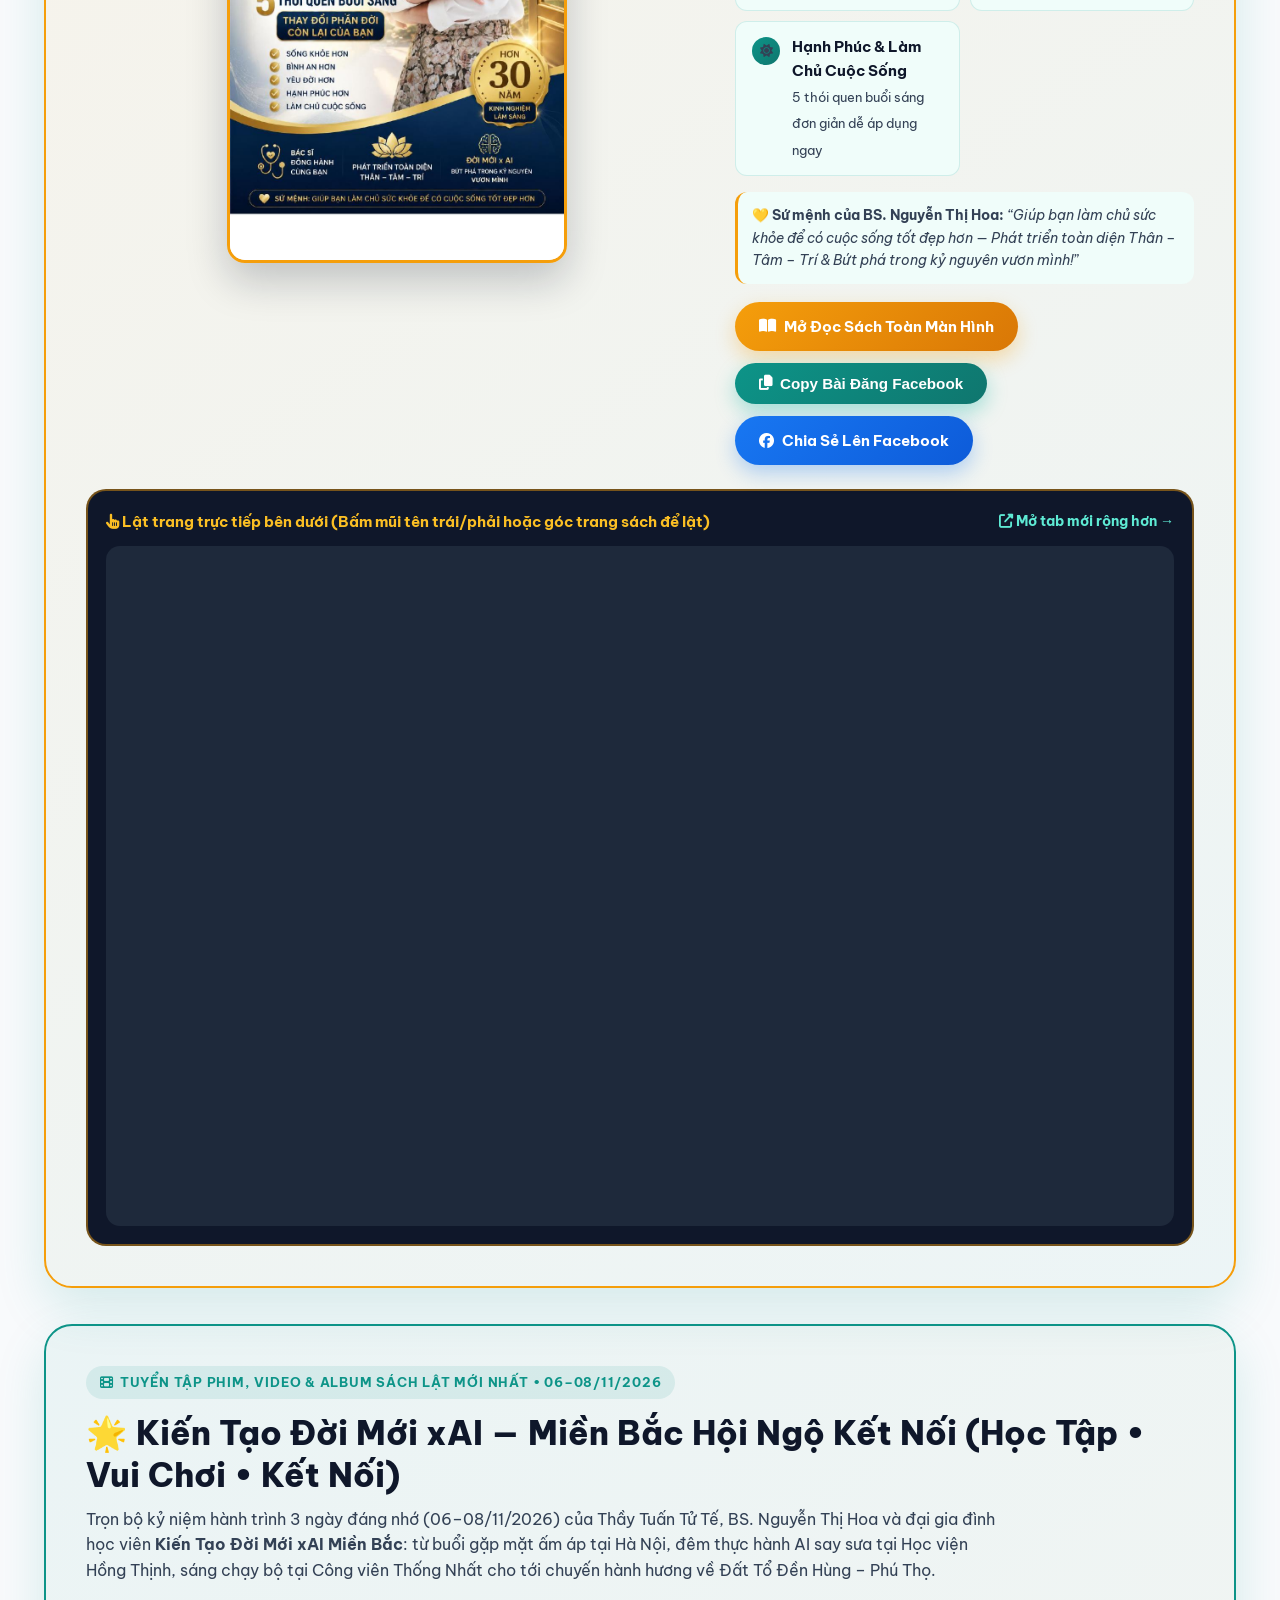
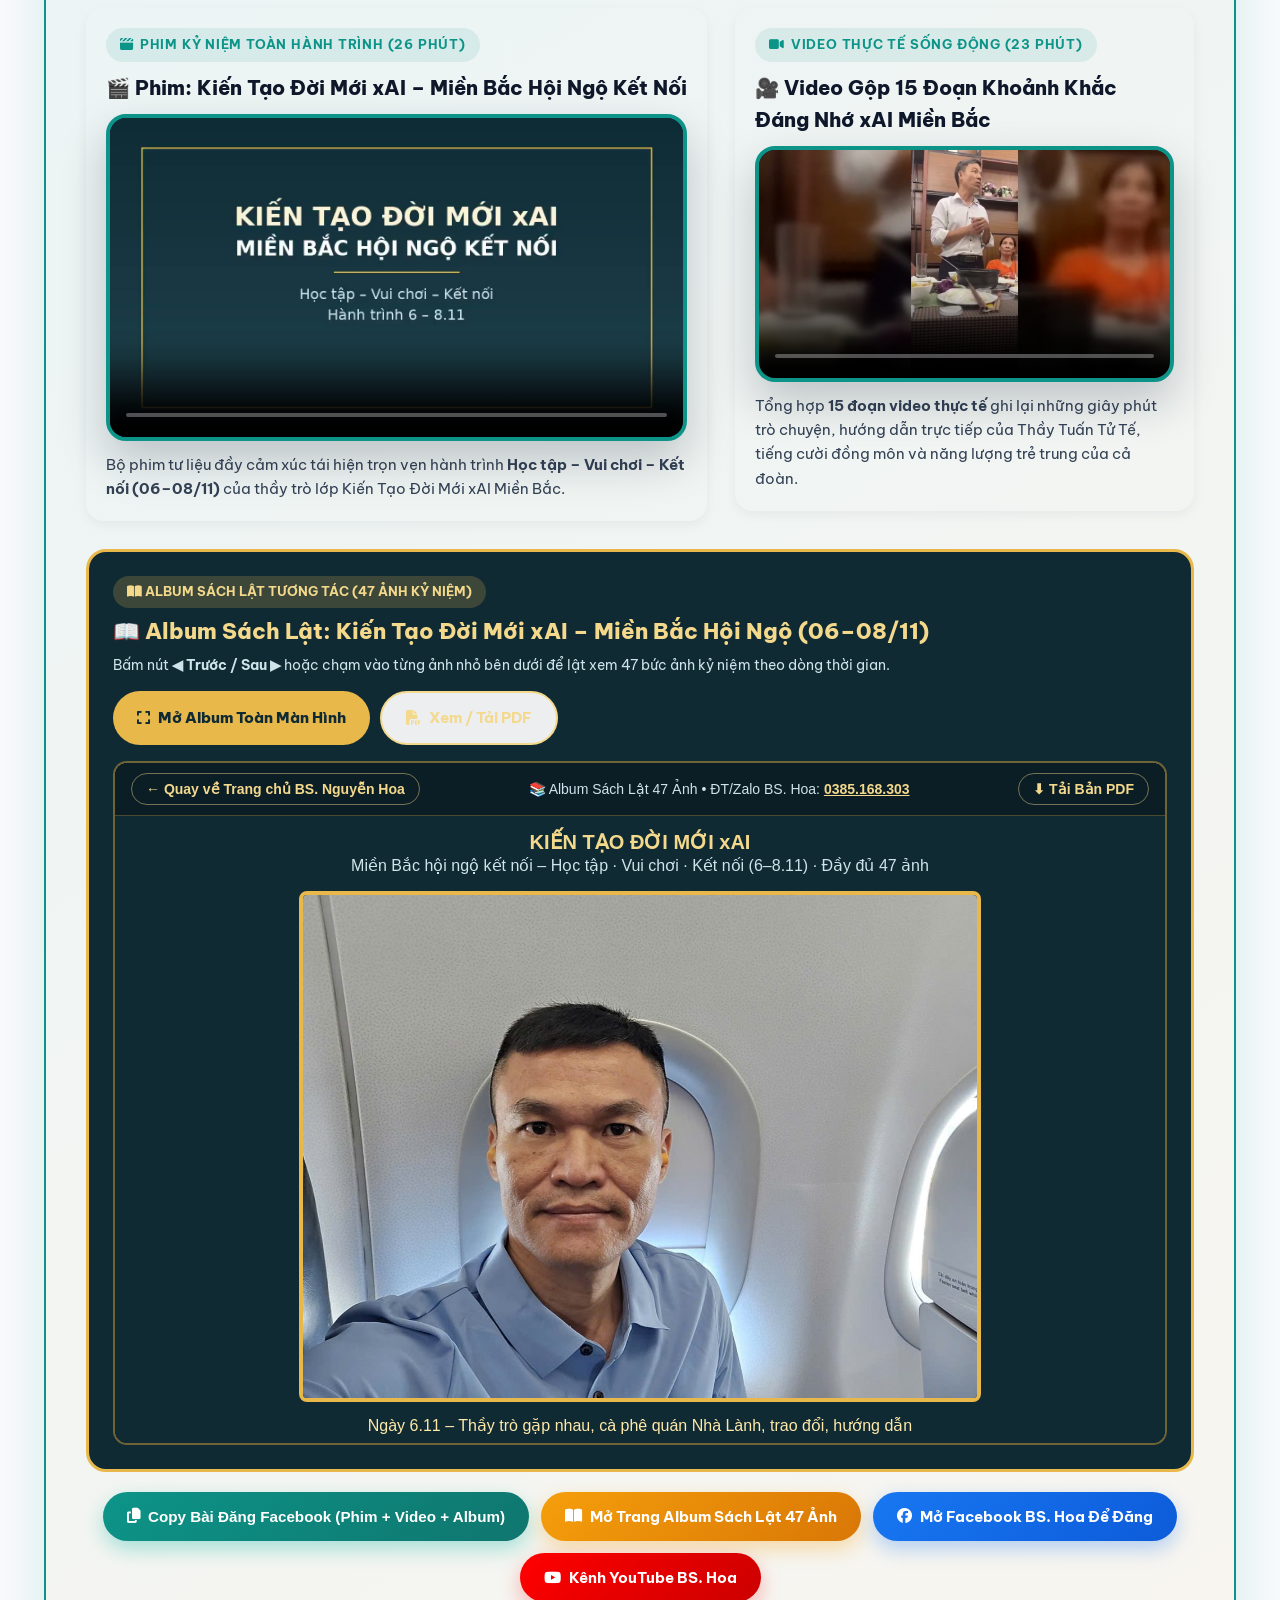
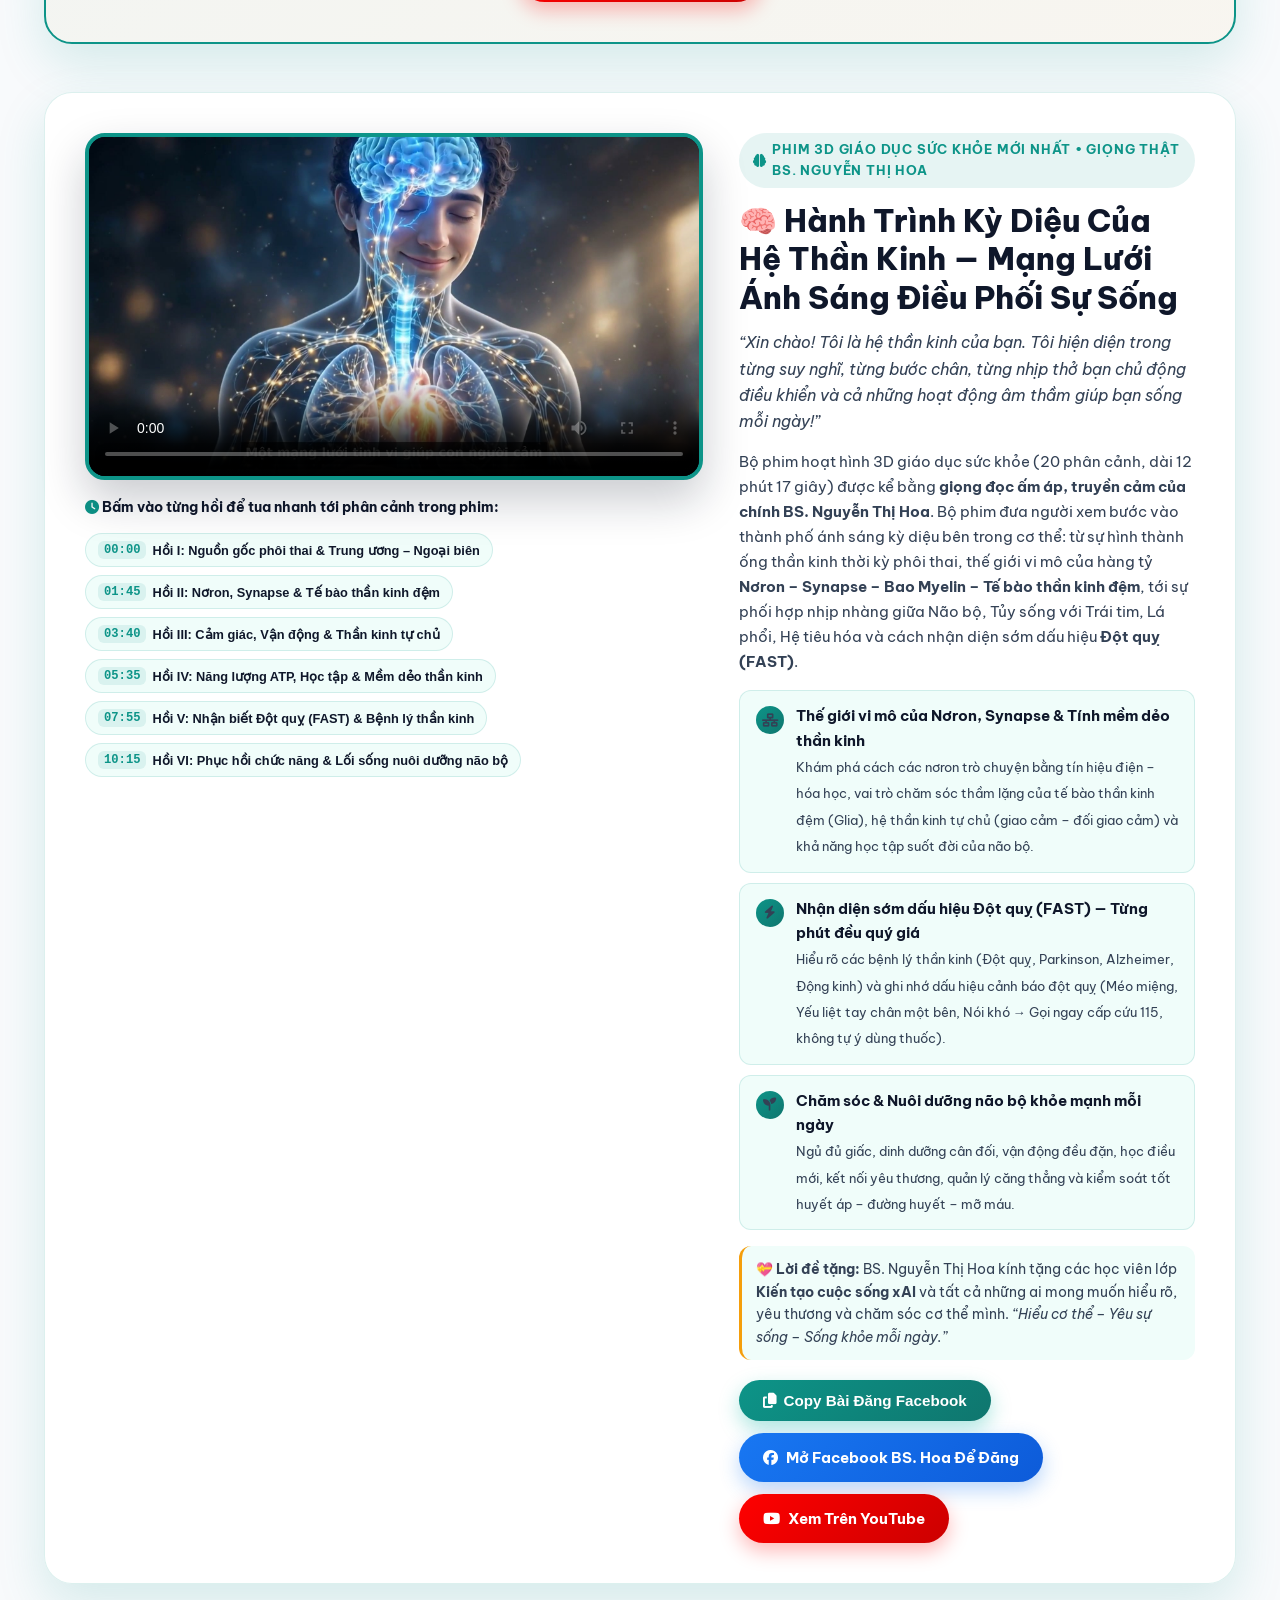
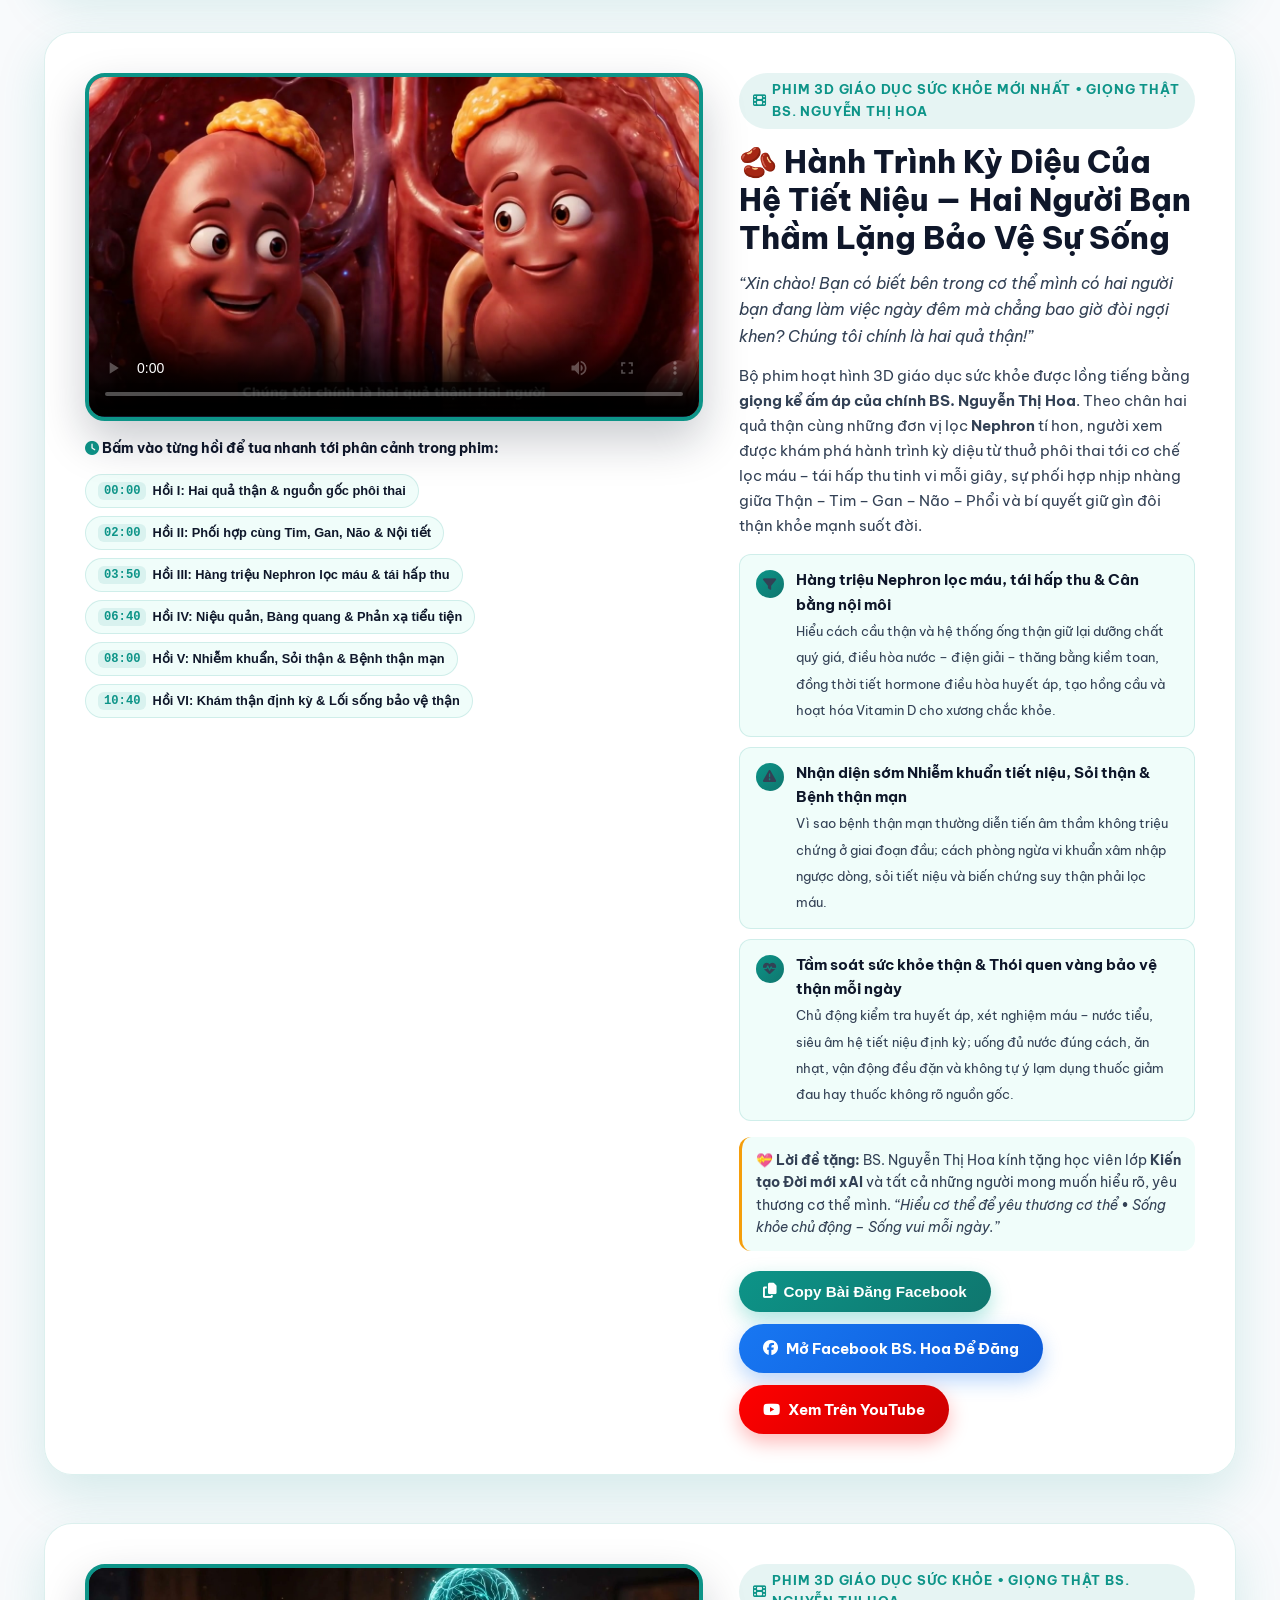
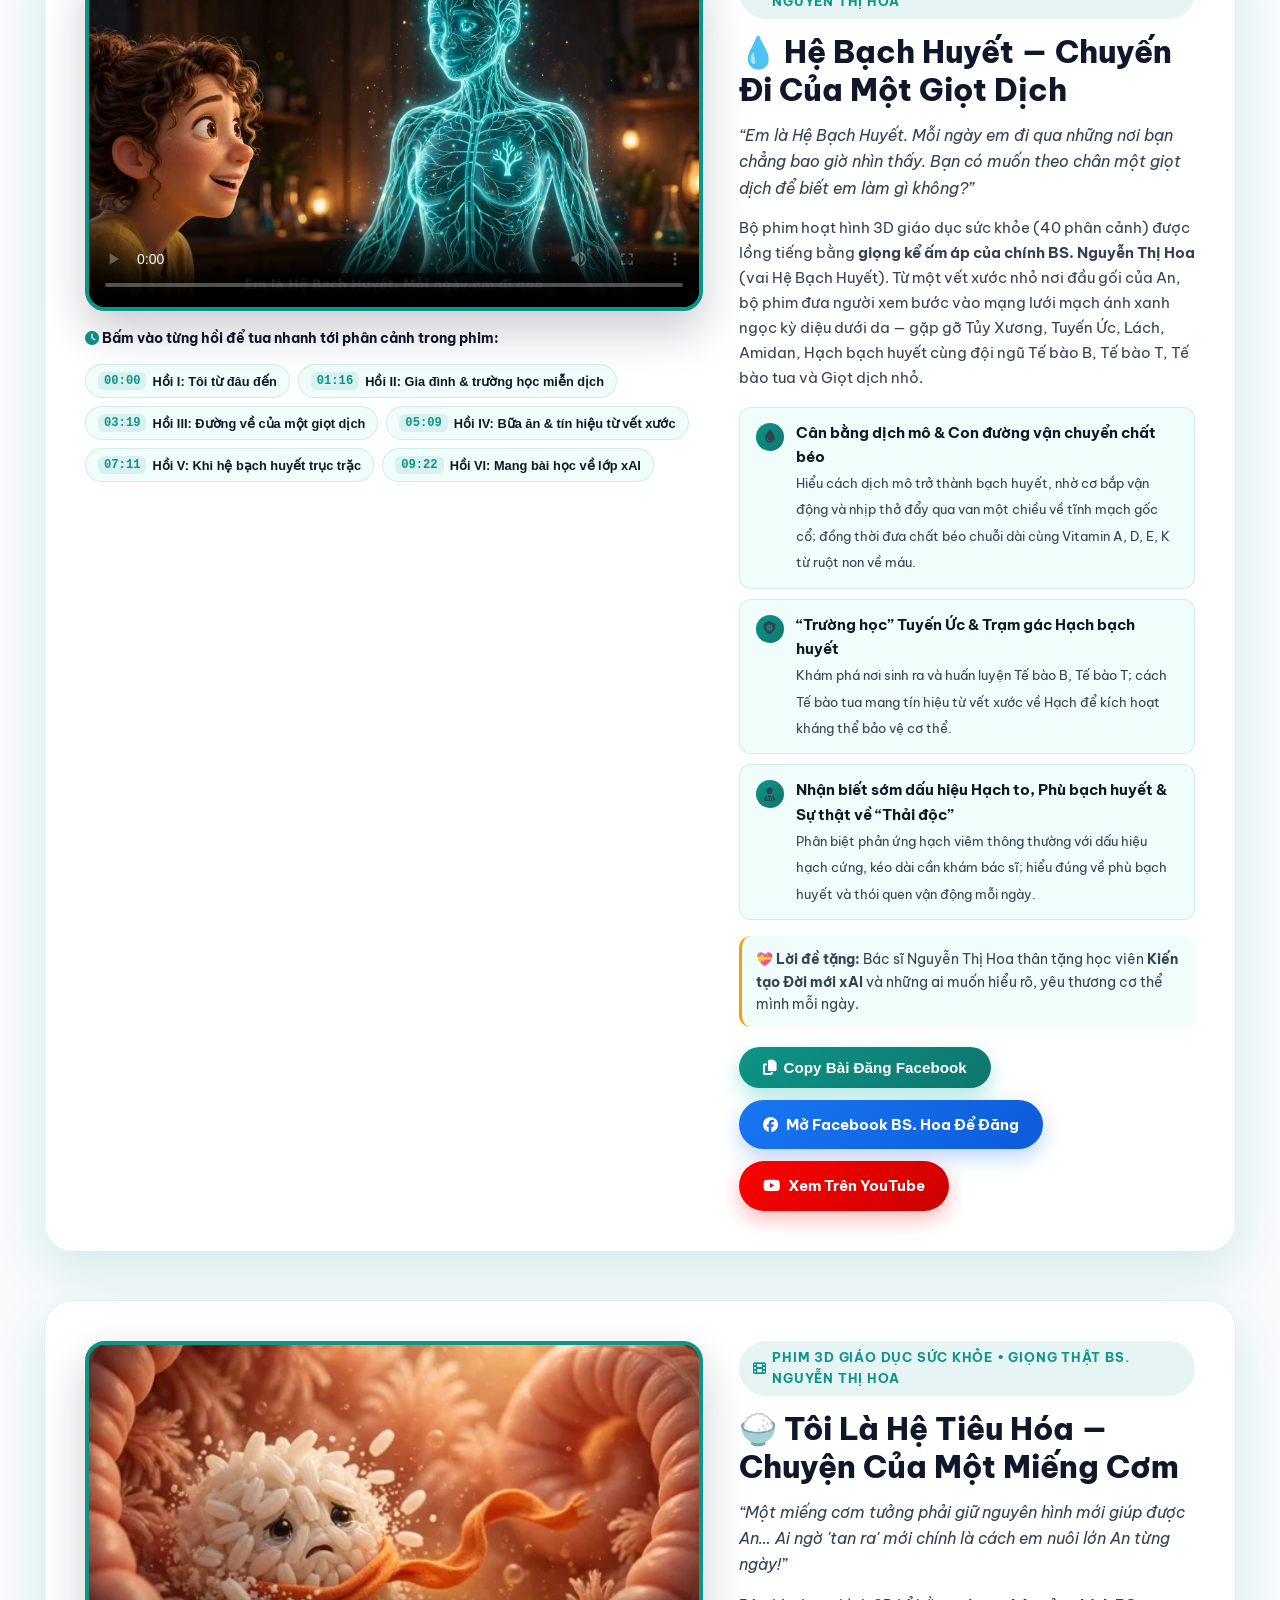
==== commit 8db38082: "Thêm chuyên mục Phát Triển Bản Thân & bài giảng 4D Nhật Ký Của Nhà Giả Kim (Bản Đầy Đủ 15 trang)" ====
--- a/index.html
+++ b/index.html
@@ -61,6 +61,7 @@
                 <a href="#gioi-thieu" class="nav-link">Về BS. Hoa</a>
                 <a href="dich-vu.html" class="nav-link">Nội khoa & Siêu âm</a>
                 <a href="nang-luong-song-khoe.html" class="nav-link">Năng lượng sống khỏe</a>
+                <a href="#phat-trien-ban-than" class="nav-link"><i class="fas fa-seedling" style="color:var(--accent);"></i> Phát triển bản thân</a>
                 <a href="#kenh-youtube" class="nav-link"><i class="fab fa-youtube" style="color:#ff0000;"></i> YouTube</a>
                 <a href="#thu-vien-anh" class="nav-link">Hình ảnh</a>
                 <a href="lien-he.html" class="nav-link">Liên hệ</a>
@@ -495,6 +496,101 @@
                         </div>
                     </div>
                 </article>
+            </div>
+
+            <!-- Chuyên Mục: Phát Triển Bản Thân — Nhật Ký Của Nhà Giả Kim (Bản Đầy Đủ 15 Bài Học 4D) -->
+            <div class="movie-showcase-card" id="phat-trien-ban-than" style="margin-top:36px;border:2px solid #f59e0b;background:linear-gradient(145deg, rgba(15,23,42,0.04), rgba(245,158,11,0.10), rgba(13,148,136,0.06));">
+                <div class="movie-showcase-grid" style="align-items:center;gap:28px;margin-bottom:24px;">
+                    <div style="display:flex;flex-direction:column;align-items:center;gap:14px;">
+                        <a href="nhat-ky-nha-gia-kim/index.html" target="_blank" rel="noopener" style="display:block;width:100%;max-width:440px;border-radius:18px;overflow:hidden;box-shadow:0 20px 45px rgba(15,23,42,0.28);border:3px solid #f59e0b;transition:transform 0.3s ease;">
+                            <img src="images/nhat-ky-nha-gia-kim-cover.jpg"
+                                 onerror="this.onerror=null;this.src='images/bs-hoa-nang-luong.jpg';"
+                                 alt="Nhật Ký Của Nhà Giả Kim - Bài Giảng Tương Tác 4D - Phát Triển Bản Thân - BS. Nguyễn Hoa"
+                                 style="width:100%;height:auto;display:block;">
+                        </a>
+                        <div class="wellness-tip-box" style="width:100%;margin-top:0;">
+                            <strong>🎙️ Tích hợp Giọng Đọc AI Nam/Nữ & Nhạc 432Hz:</strong> Bấm nút <strong>"GIẢNG BÀI"</strong> trong khung 4D bên dưới để nghe thuyết giảng trọn vẹn 15 trang bài học ngay trên điện thoại hoặc máy tính!
+                        </div>
+                    </div>
+
+                    <div>
+                        <div class="section-tag" style="background:rgba(245,158,11,0.18);color:#b45309;"><i class="fas fa-seedling"></i> Chuyên Mục: Phát Triển Bản Thân • BS. Nguyễn Hoa (Nội Khoa - Siêu Âm - Sống Khỏe)</div>
+                        <h3 style="font-size:clamp(1.5rem, 2.5vw, 2.15rem);font-weight:800;line-height:1.25;margin-bottom:12px;">
+                            ✨ Nhật Ký Của Nhà Giả Kim (Bản Đầy Đủ 15 Bài Học 4D) — Kỷ Nguyên AI & Tâm Hồn Nhân Loại
+                        </h3>
+                        <p style="color:var(--text-secondary);font-size:0.98rem;margin-bottom:16px;">
+                            Hành trình hợp nhất giữa <strong>Trí tuệ nhân tạo (AI)</strong> và <strong>Bản thể con người (Thân – Tâm – Trí)</strong>: dám sống thật, đập bỏ lớp bùn định kiến để đánh thức <em>“Bức tượng vàng 5.5 tấn”</em> bên trong bạn, kích hoạt <strong>700 tế bào thần kinh mới mỗi ngày tại Hồi hải mã</strong> và kiến tạo di sản trường tồn.
+                        </p>
+
+                        <div class="healing-steps-grid" style="grid-template-columns:repeat(auto-fit, minmax(220px, 1fr));gap:10px;margin-bottom:16px;">
+                            <div class="healing-step-item"><span class="step-num">1–5</span><div><strong>Kỷ Nguyên AI, Hệ Thống & Thân-Tâm-Trí</strong><span>01. Kỷ nguyên AI & Tâm hồn • 02. API vs SDK/ADK • 03. Gánh nước vs Đường ống • 04. Kiềng 3 chân Thân-Tâm-Trí • 05. Đặc quyền của sự "Chưa Hiểu"</span></div></div>
+                            <div class="healing-step-item"><span class="step-num">6–10</span><div><strong>Suối Nguồn Tươi Trẻ & Bản Thể Hoàng Kim</strong><span>06. Hồi hải mã (700 nơ-ron mới/ngày) • 07. Tư duy 42km • 08. Kho báu mối quan hệ • 09. Thuận tự nhiên • 10. Tượng vàng 5.5 tấn</span></div></div>
+                            <div class="healing-step-item"><span class="step-num">11–15</span><div><strong>Thuật Giả Kim AI & Kiến Tạo Di Sản</strong><span>11. Vượt lên tầng đối lưu • 12. Thuật giả kim AI (Não trái + Não phải) • 13. Người thầy vĩ đại • 14. Gieo hạt sồi 30 năm • 15. Còn phát triển còn hạnh phúc</span></div></div>
+                        </div>
+
+                        <textarea id="fbPostNhatKyNhaGiaKim" style="position:absolute;left:-9999px;" readonly>✨ NHẬT KÝ CỦA NHÀ GIẢ KIM (BẢN ĐẦY ĐỦ 15 BÀI HỌC 4D): KỶ NGUYÊN AI & TÂM HỒN NHÂN LOẠI 🌟📖
+
+Trên hành trình chăm sóc sức khỏe Nội khoa – Siêu âm và lan tỏa Năng Lượng Sống Khỏe, BS. Nguyễn Hoa luôn tâm niệm: “Bạn không thể làm chủ kỷ nguyên AI nếu chưa làm chủ được cỗ máy con người. Mọi thành công bền vững đều đứng trên chiếc kiềng ba chân vững chãi: THÂN (Sức bền thể chất) – TÂM (Chiều sâu cảm xúc & mối quan hệ) – TRÍ (Sự tò mò học hỏi không ngừng).”
+
+Hôm nay, trong chuyên mục PHÁT TRIỂN BẢN THÂN trên website chính thức của BS. Nguyễn Hoa (Nội Khoa • Siêu Âm • Sống Khỏe), BS. Hoa trân trọng lưu giữ và chia sẻ cùng cô bác, anh chị em tác phẩm bài giảng tương tác 4D đặc sắc:
+🌟 “NHẬT KÝ CỦA NHÀ GIẢ KIM — KỶ NGUYÊN AI & TÂM HỒN (BẢN ĐẦY ĐỦ 15 TRANG)” 🌟
+
+💎 15 Bài Học Đánh Thức Con Người Phi Thường Bên Trong Bạn:
+01. Nhật Ký Của Nhà Giả Kim: Hợp nhất trí tuệ nhân tạo & bản thể con người, dám sống thật.
+02. Vượt Qua Giới Hạn API & SDK/ADK: Xây dựng các tác nhân tự động làm việc 24/7.
+03. Tư Duy Hệ Thống: Đừng chỉ gánh từng xô nước, hãy xây đường ống tự động chảy về.
+04. Nền Tảng Vững Chắc Thân – Tâm – Trí: Làm chủ cỗ máy con người trước khi làm chủ công cụ.
+05. Đặc Quyền Của Sự “Chưa Hiểu”: Bối rối không phải yếu kém, đó là lúc bộ não đang tự nâng cấp!
+06. Suối Nguồn Tươi Trẻ & Hồi Hải Mã: 700 tế bào thần kinh mới sinh ra mỗi ngày nhờ giữ vững sự tò mò; dừng học hỏi chính là bắt đầu già nua.
+07. Tư Duy 42km: Bài kiểm tra tối thượng của tiềm thức để phá vỡ rào cản tâm trí.
+08. Kho Báu Của Các Mối Quan Hệ: Chân lý 85 năm từ Đại học Harvard — khởi nguồn từ sự trân trọng chính mình.
+09. Thuận Tự Nhiên: Nghệ thuật thả lỏng và rẽ sóng bình an.
+10. Bản Thể Hoàng Kim (Tượng Vàng 5.5 Tấn): Phát triển bản thân là đập bỏ lớp bùn định kiến để lộ ánh sáng vốn có bên trong bạn.
+11. Vượt Lên Tầng Đối Lưu: Cất cánh lên tầng bình lưu quang đãng, vượt qua mọi phán xét ồn ào.
+12. Thuật Giả Kim Kỷ Nguyên AI: Tốc độ & cấu trúc AI (Não trái) + Linh hồn & sự thấu cảm độc bản (Não phải).
+13. Người Thầy Vĩ Đại: 4 bậc thang truyền cảm hứng — để người học tự chạm tay cảm nhận dòng nước mát.
+14. Kiến Tạo Di Sản: Kiên nhẫn gieo hạt sồi suốt 30 năm để tạo nên cánh rừng di sản trường tồn.
+15. Hành Trình Không Bao Giờ Kết Thúc: “Chừng nào chúng ta còn phát triển, chừng đó chúng ta còn hạnh phúc!”
+
+🎧 Đặc biệt: Bài giảng 4D có tích hợp sẵn Giọng đọc AI Nam/Nữ truyền cảm (nghe mượt trên cả điện thoại và máy tính), nhạc nền chữa lành 432Hz, hiệu ứng chuyển động 4D và thẻ lật 3D tương tác!
+
+👉 Mời cô bác và anh chị em trải nghiệm trực tiếp tại mục Phát Triển Bản Thân trên Website BS. Nguyễn Hoa:
+🌐 Xem tại Trang chủ: https://nguenhoa137-droid.github.io/bs-nguyen-hoa/#phat-trien-ban-than
+🚀 Mở toàn màn hình 4D: https://nguenhoa137-droid.github.io/bs-nguyen-hoa/nhat-ky-nha-gia-kim/
+
+👩‍⚕️ BS. Nguyễn Thị Hoa — Nội Khoa • Siêu Âm • Sống Khỏe
+📞 ĐT/Zalo: 0385.168.303
+
+#BSNguyenThiHoa #NhatKyNhaGiaKim #PhatTrienBanThan #ThanTamTri #NangLuongSongKhoe #KienTaoDoiMoiXAI #HocTapSuotDoi #NoiKhoaSieuAmSongKhoe</textarea>
+
+                        <div style="display:flex;gap:12px;flex-wrap:wrap;">
+                            <a href="nhat-ky-nha-gia-kim/index.html" target="_blank" rel="noopener" class="btn btn-accent">
+                                <i class="fas fa-wand-magic-sparkles"></i> Mở Bài Giảng 4D Toàn Màn Hình (Có Giọng Đọc)
+                            </a>
+                            <button type="button" class="btn btn-primary" onclick="const t=document.getElementById('fbPostNhatKyNhaGiaKim');navigator.clipboard.writeText(t.value);this.innerHTML='<i class=\'fas fa-check\'></i> Đã Copy Bài Nhật Ký Nhà Giả Kim!';setTimeout(()=>{this.innerHTML='<i class=\'fas fa-copy\'></i> Copy Bài Đăng Facebook';},3000);">
+                                <i class="fas fa-copy"></i> Copy Bài Đăng Facebook
+                            </button>
+                            <a href="https://www.facebook.com/nguyen.thi.hoa.527569/" target="_blank" rel="noopener" class="btn btn-facebook">
+                                <i class="fab fa-facebook"></i> Chia Sẻ Lên Facebook
+                            </a>
+                        </div>
+                    </div>
+                </div>
+
+                <!-- Khung Trải Nghiệm Trực Tiếp Bài Giảng 4D Nhật Ký Nhà Giả Kim -->
+                <div style="background:#040916;border-radius:20px;padding:18px;border:2px solid rgba(245,196,81,0.55);box-shadow:0 20px 50px rgba(0,0,0,0.25);">
+                    <div style="display:flex;justify-content:space-between;align-items:center;flex-wrap:wrap;gap:10px;margin-bottom:12px;color:#fff;">
+                        <span style="font-weight:700;color:#ffe9ad;font-size:0.95rem;">
+                            <i class="fas fa-headphones-simple" style="color:#34d399;"></i> Trải nghiệm trực tiếp 15 trang Nhật Ký Nhà Giả Kim 4D bên dưới (Bấm <strong>🎙️ GIẢNG BÀI</strong> để nghe đọc tự động, bấm vào thẻ để lật 3D)
+                        </span>
+                        <a href="nhat-ky-nha-gia-kim/index.html" target="_blank" rel="noopener" style="color:#38bdf8;font-size:0.9rem;font-weight:800;">
+                            <i class="fas fa-up-right-from-square"></i> Mở toàn màn hình 4D rộng hơn →
+                        </a>
+                    </div>
+                    <div style="border-radius:14px;overflow:hidden;background:#040916;border:1px solid rgba(245,196,81,0.35);">
+                        <iframe src="nhat-ky-nha-gia-kim/index.html" title="Nhật Ký Của Nhà Giả Kim (Bản Đầy Đủ 4D) - Phát Triển Bản Thân - BS. Nguyễn Hoa" style="width:100%;height:720px;border:none;display:block;" allowfullscreen allow="autoplay; clipboard-write" loading="lazy"></iframe>
+                    </div>
+                </div>
             </div>
 
             <!-- Sách Lật Điện Tử Mới Nhất: Tuổi Thanh Xuân Thứ Hai — 5 Thói Quen Buổi Sáng Thay Đổi Phần Đời Còn Lại Của Bạn -->
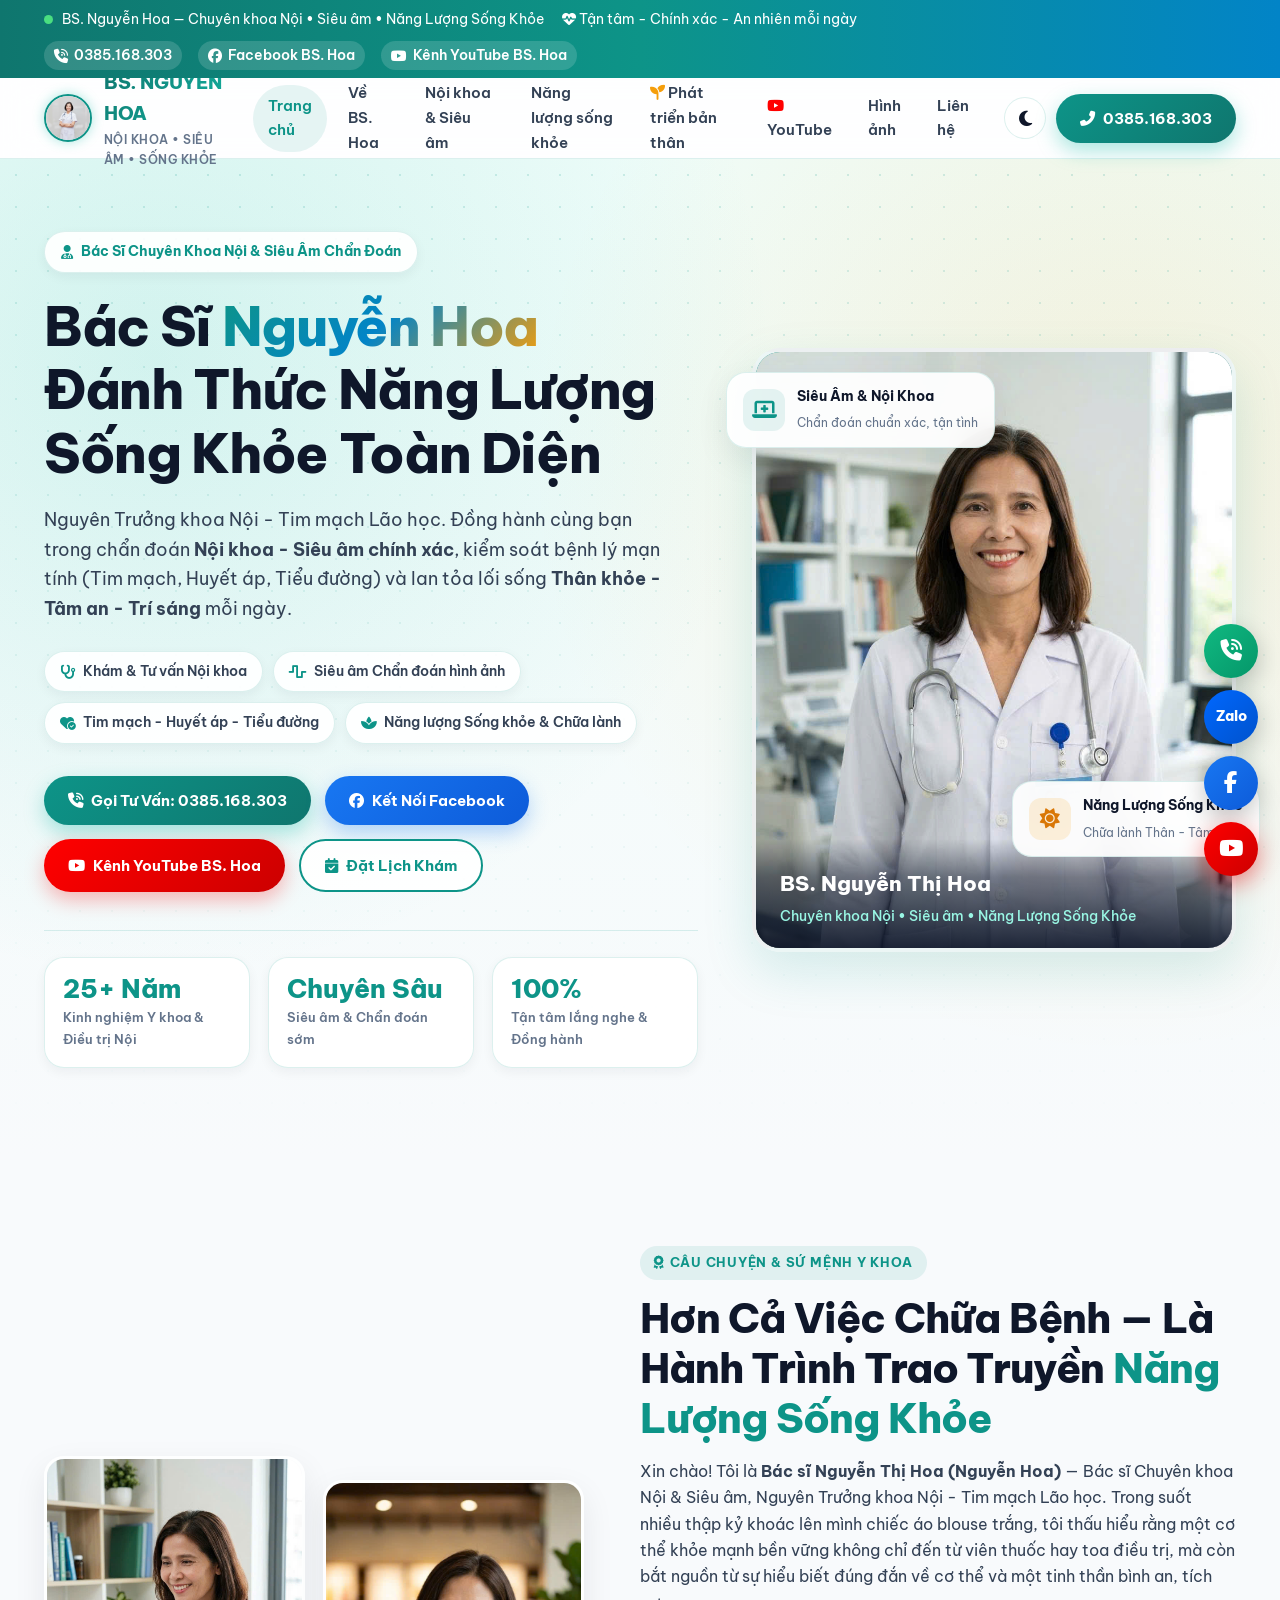
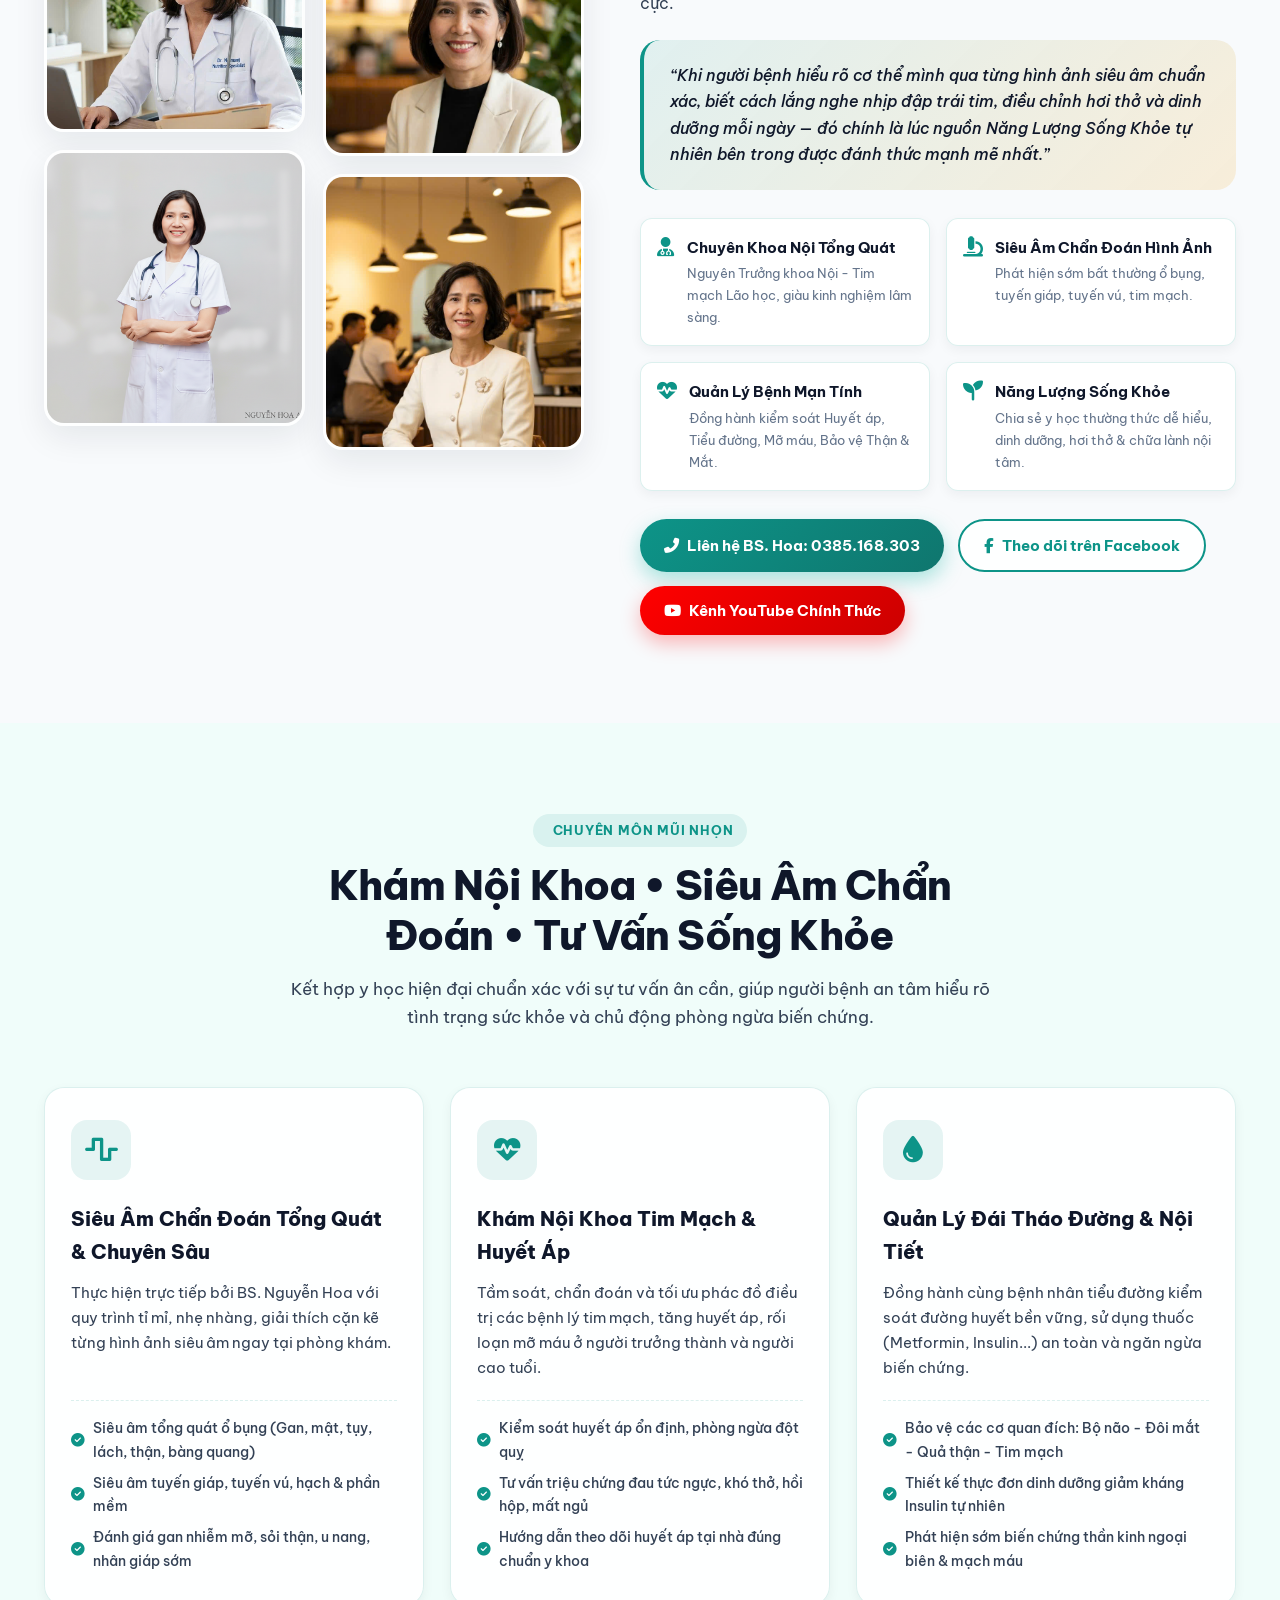
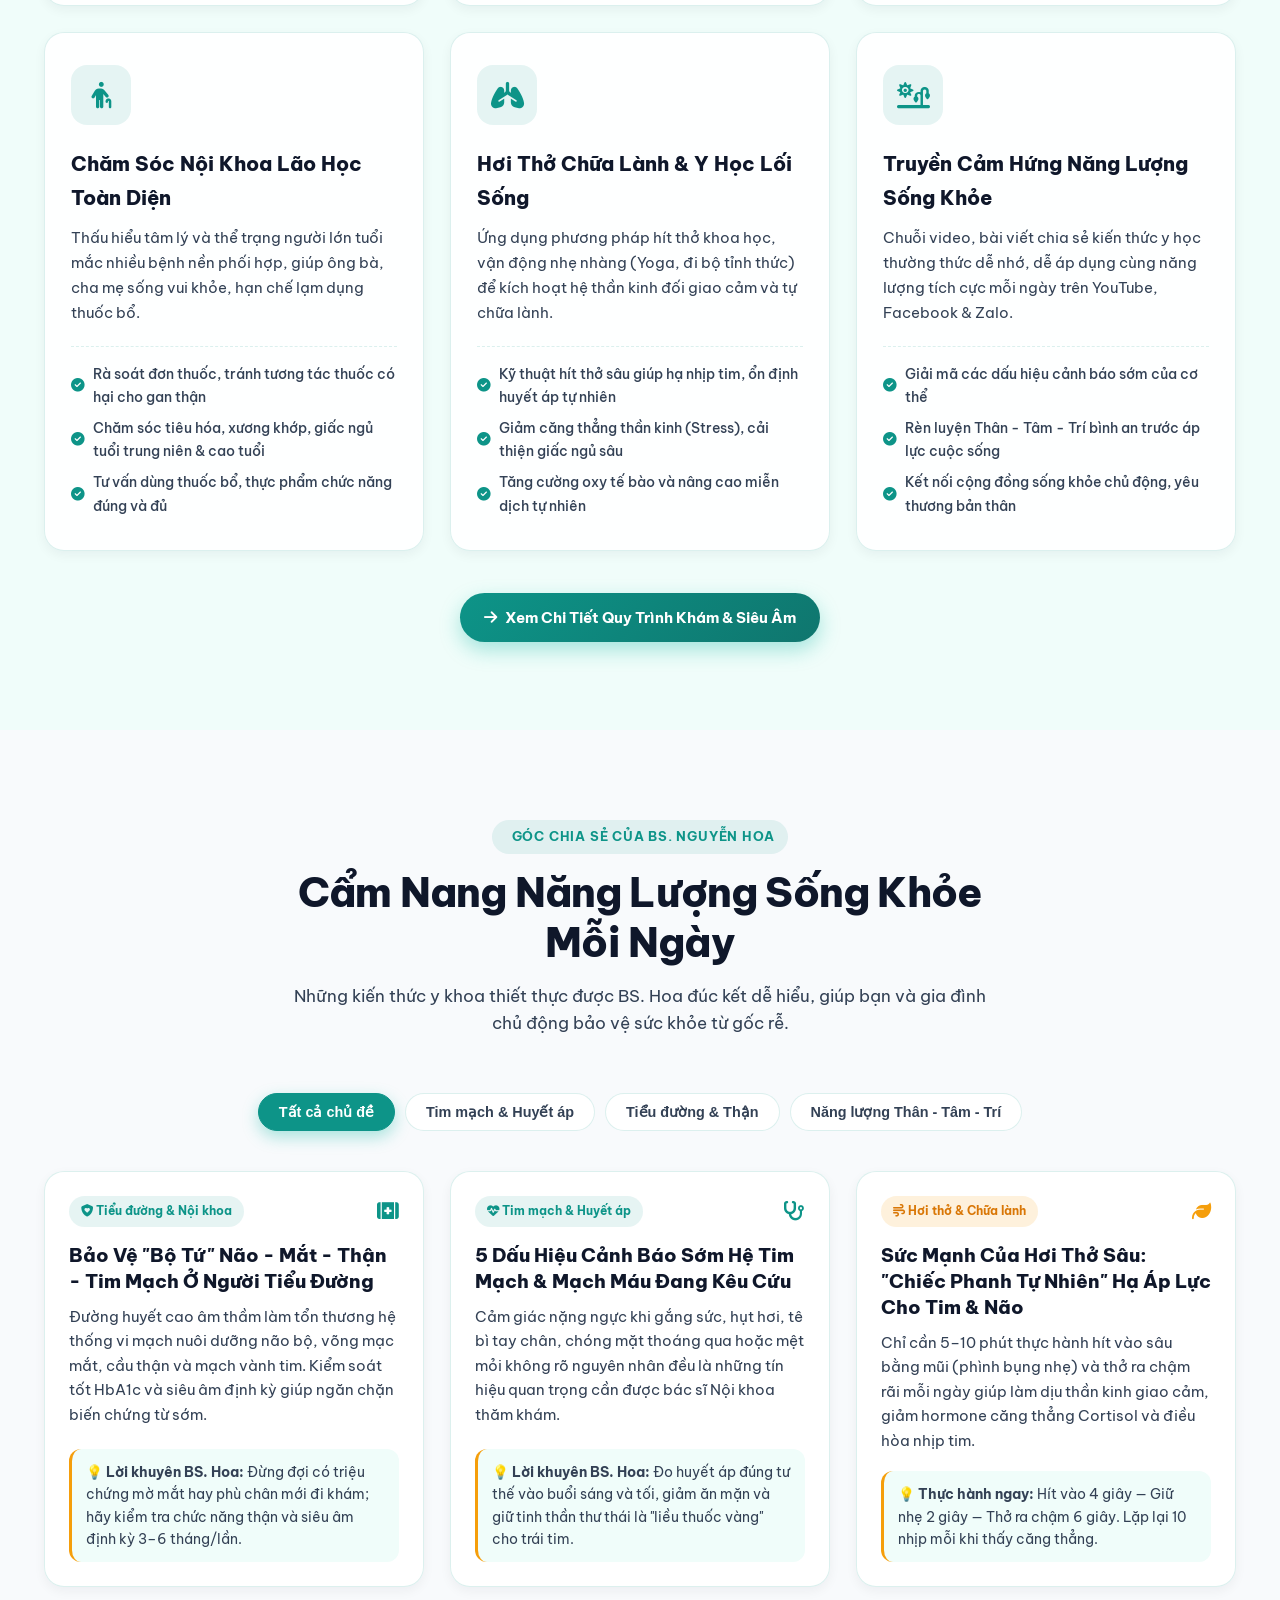
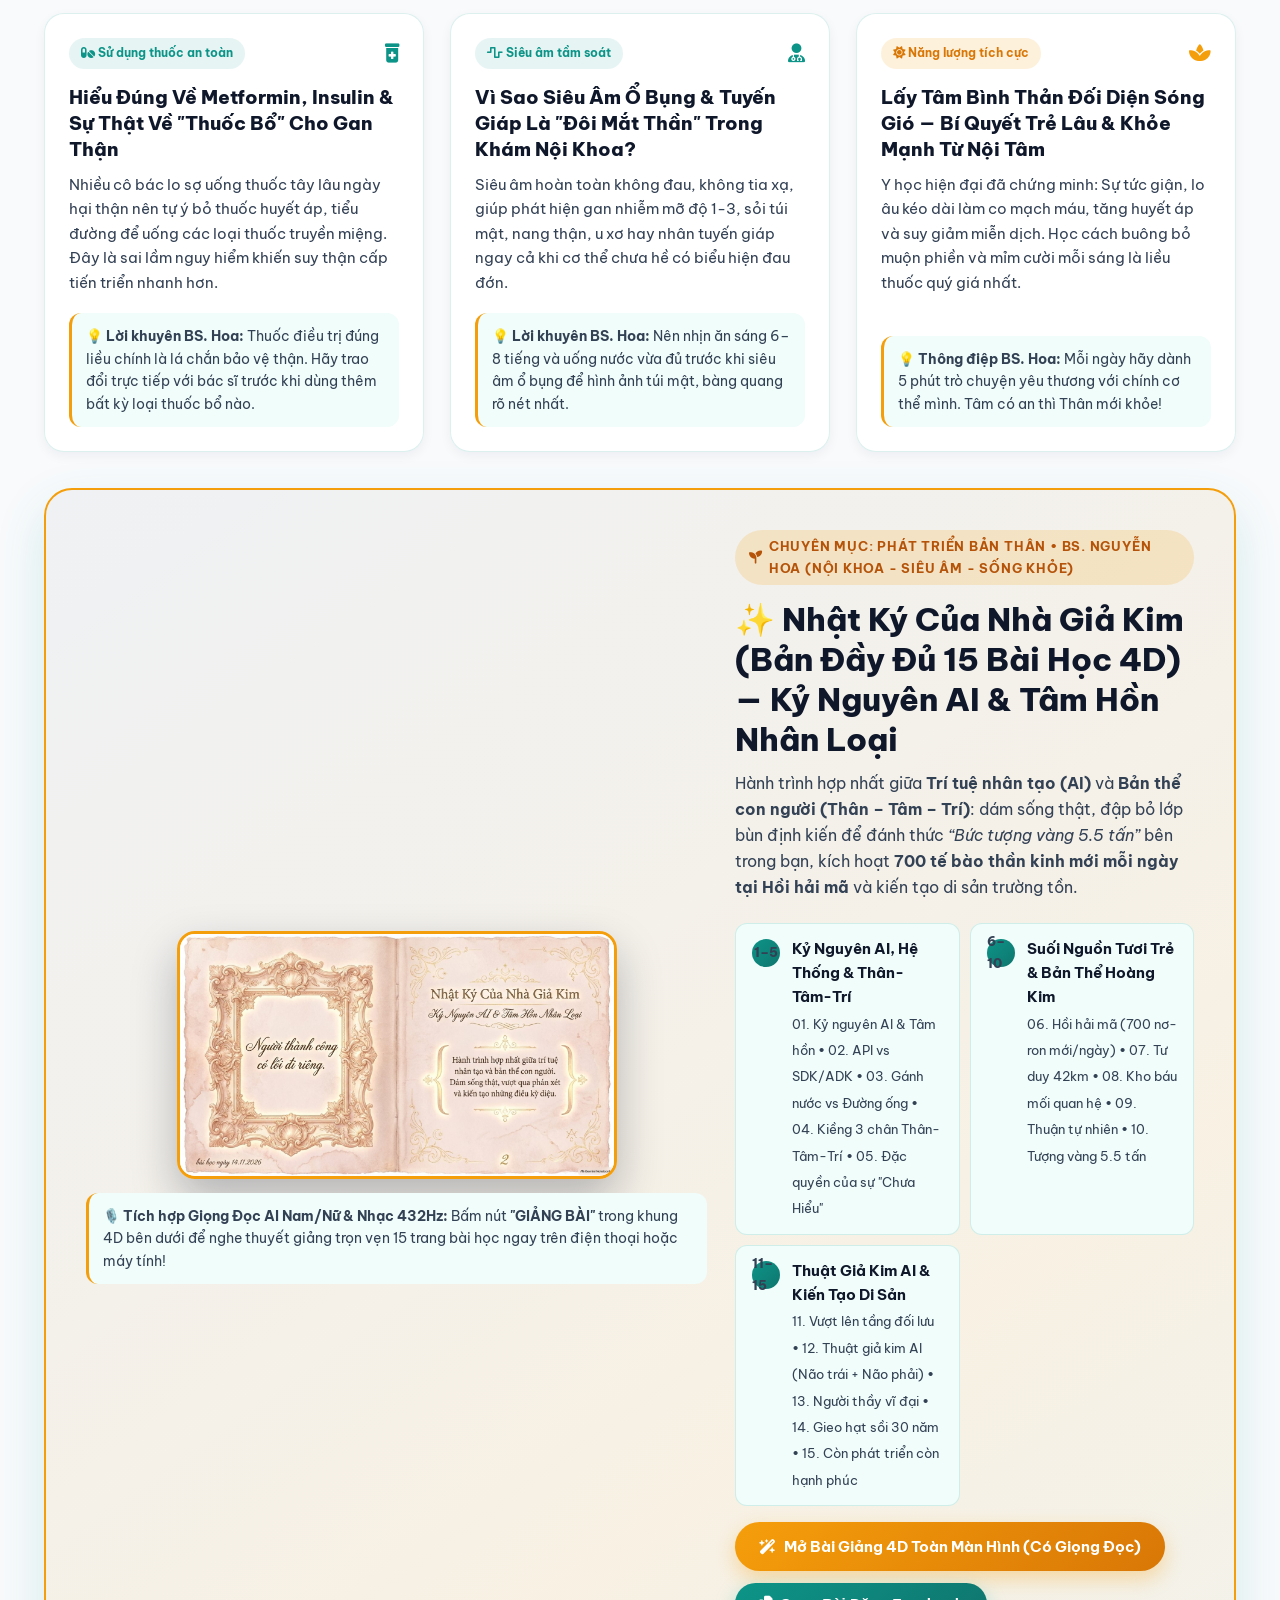
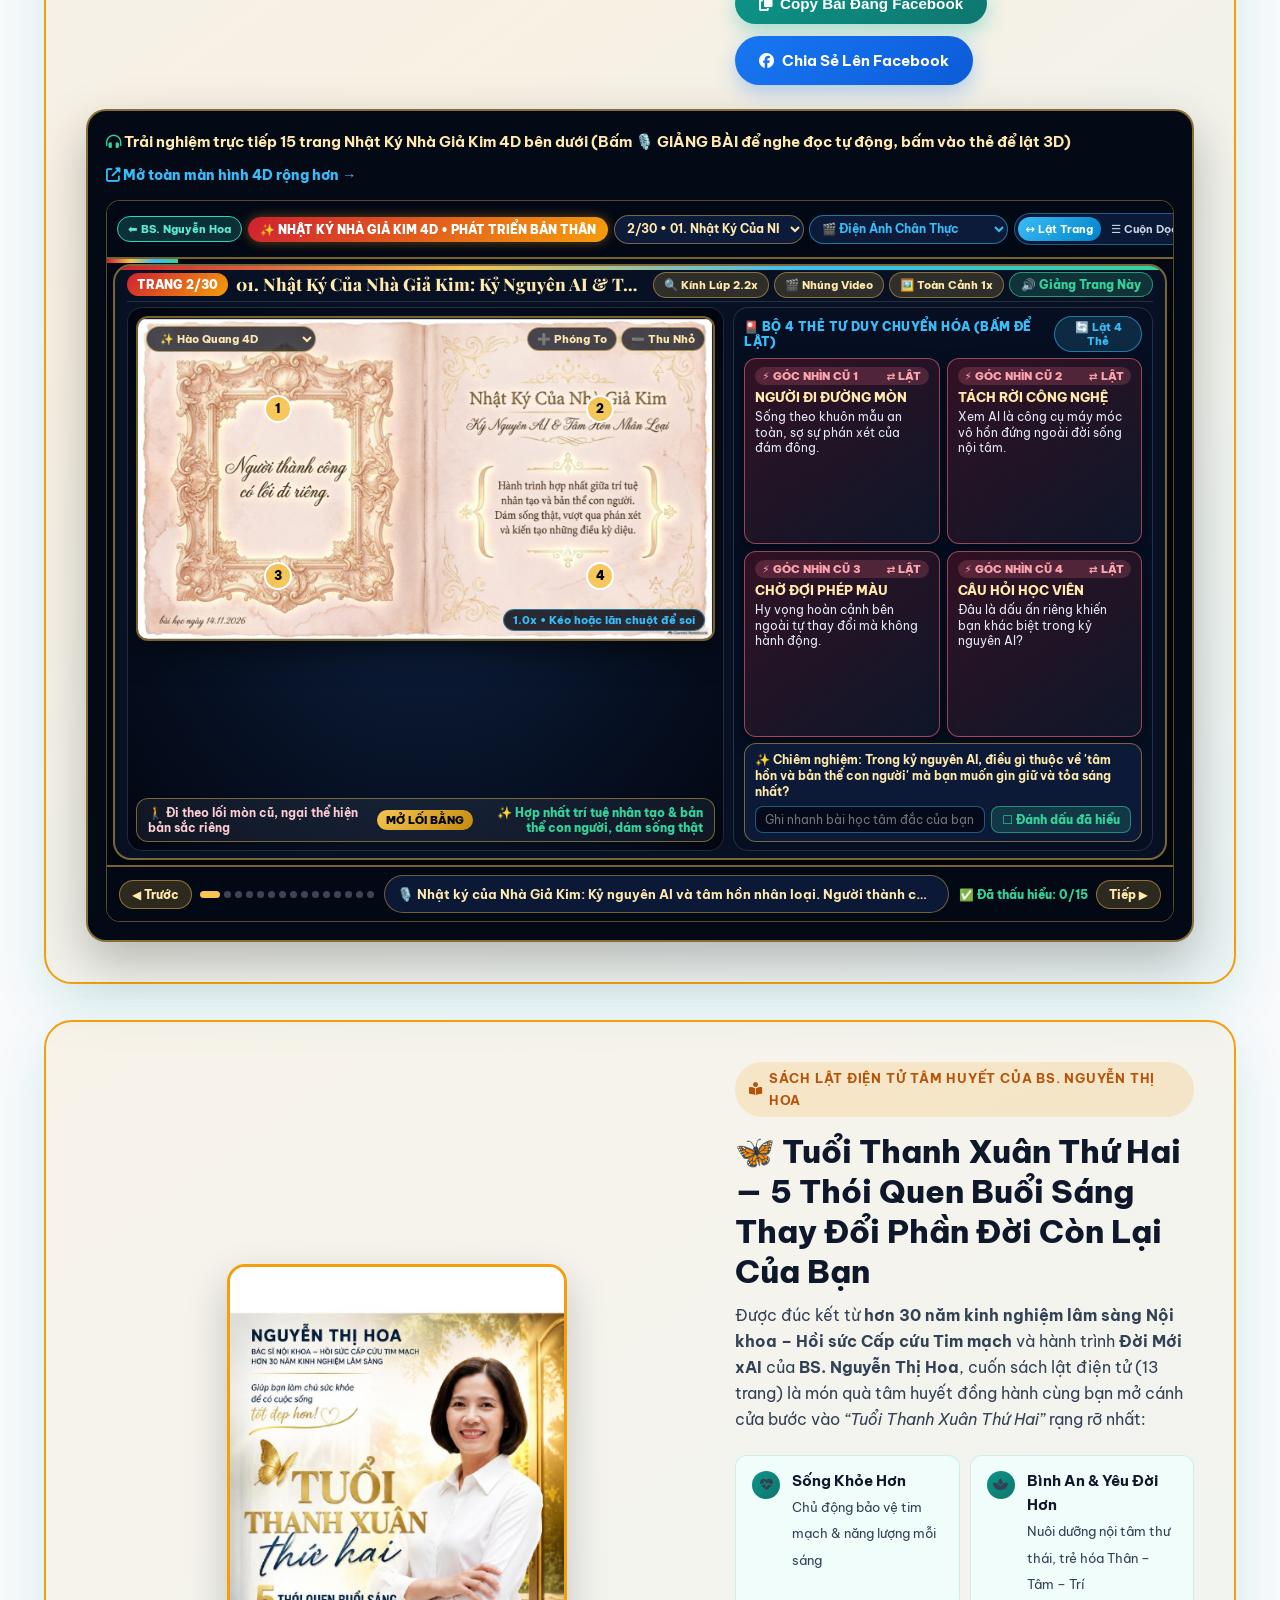
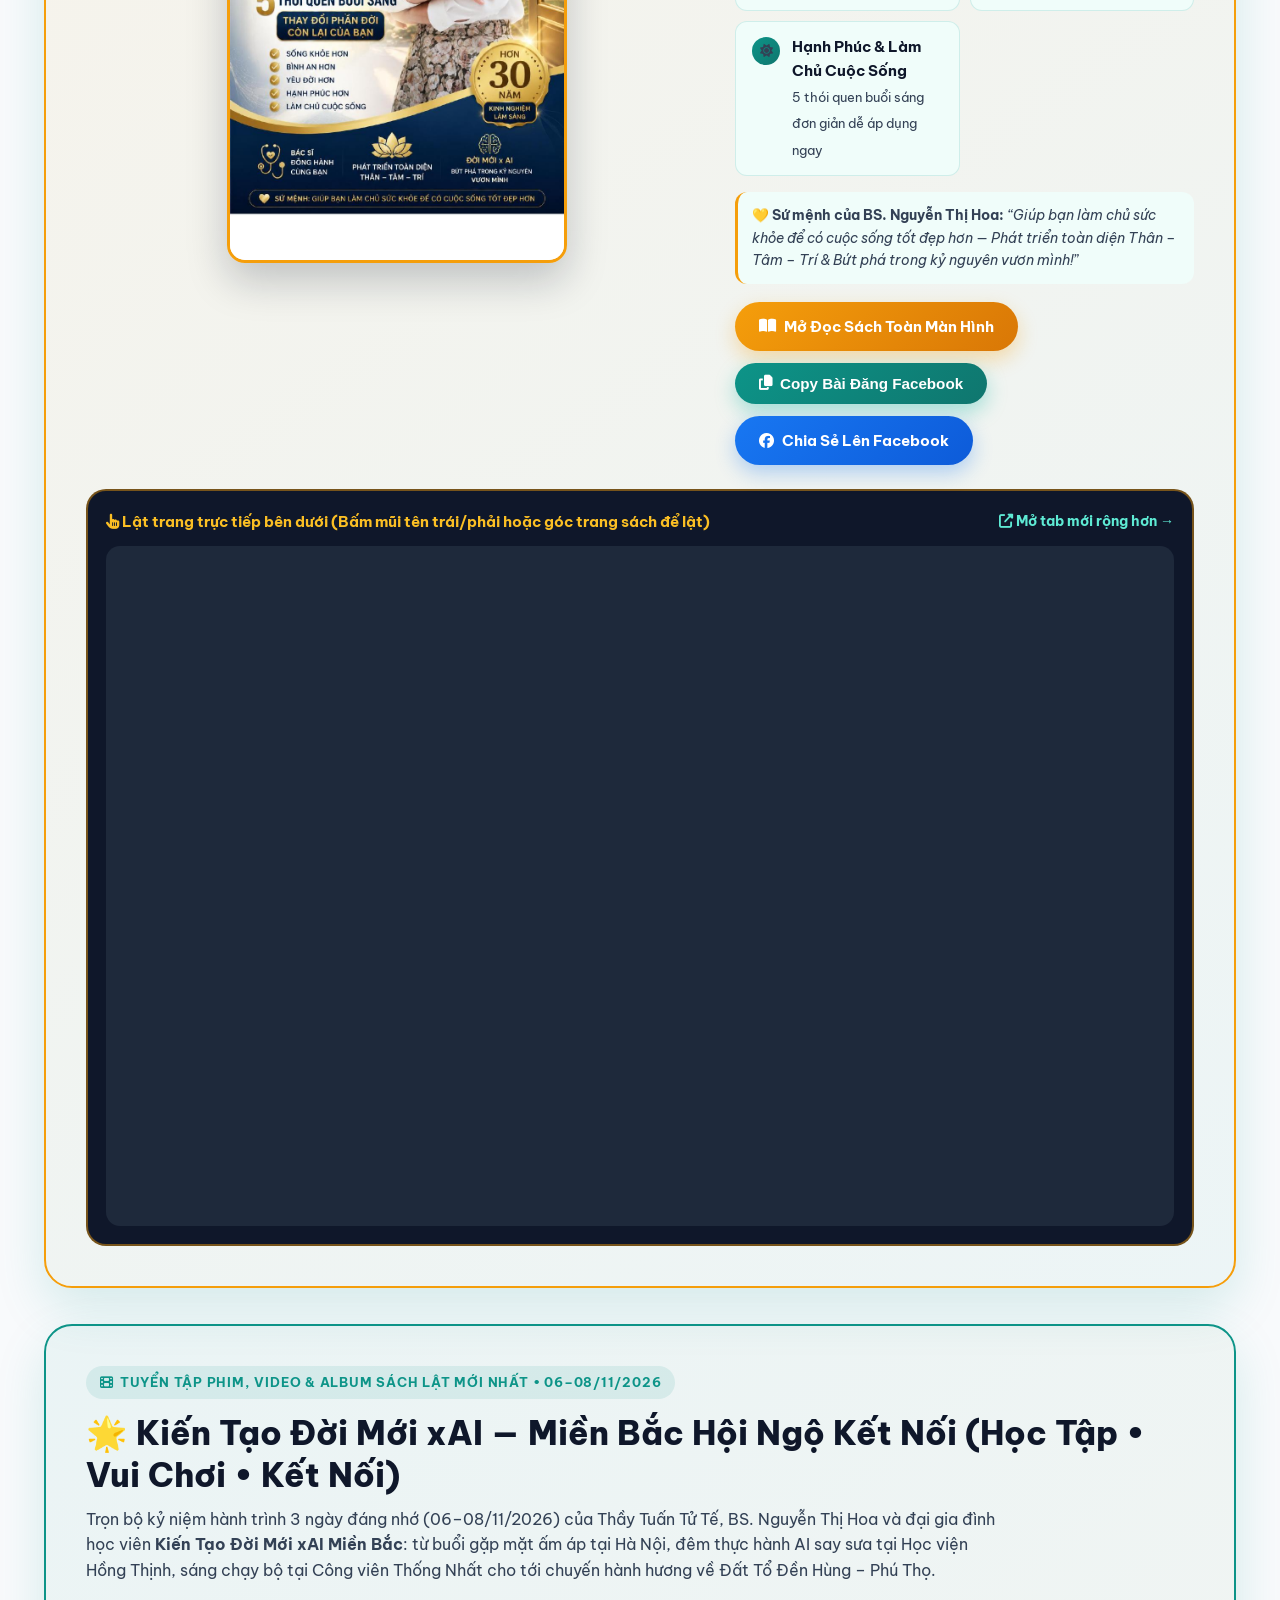
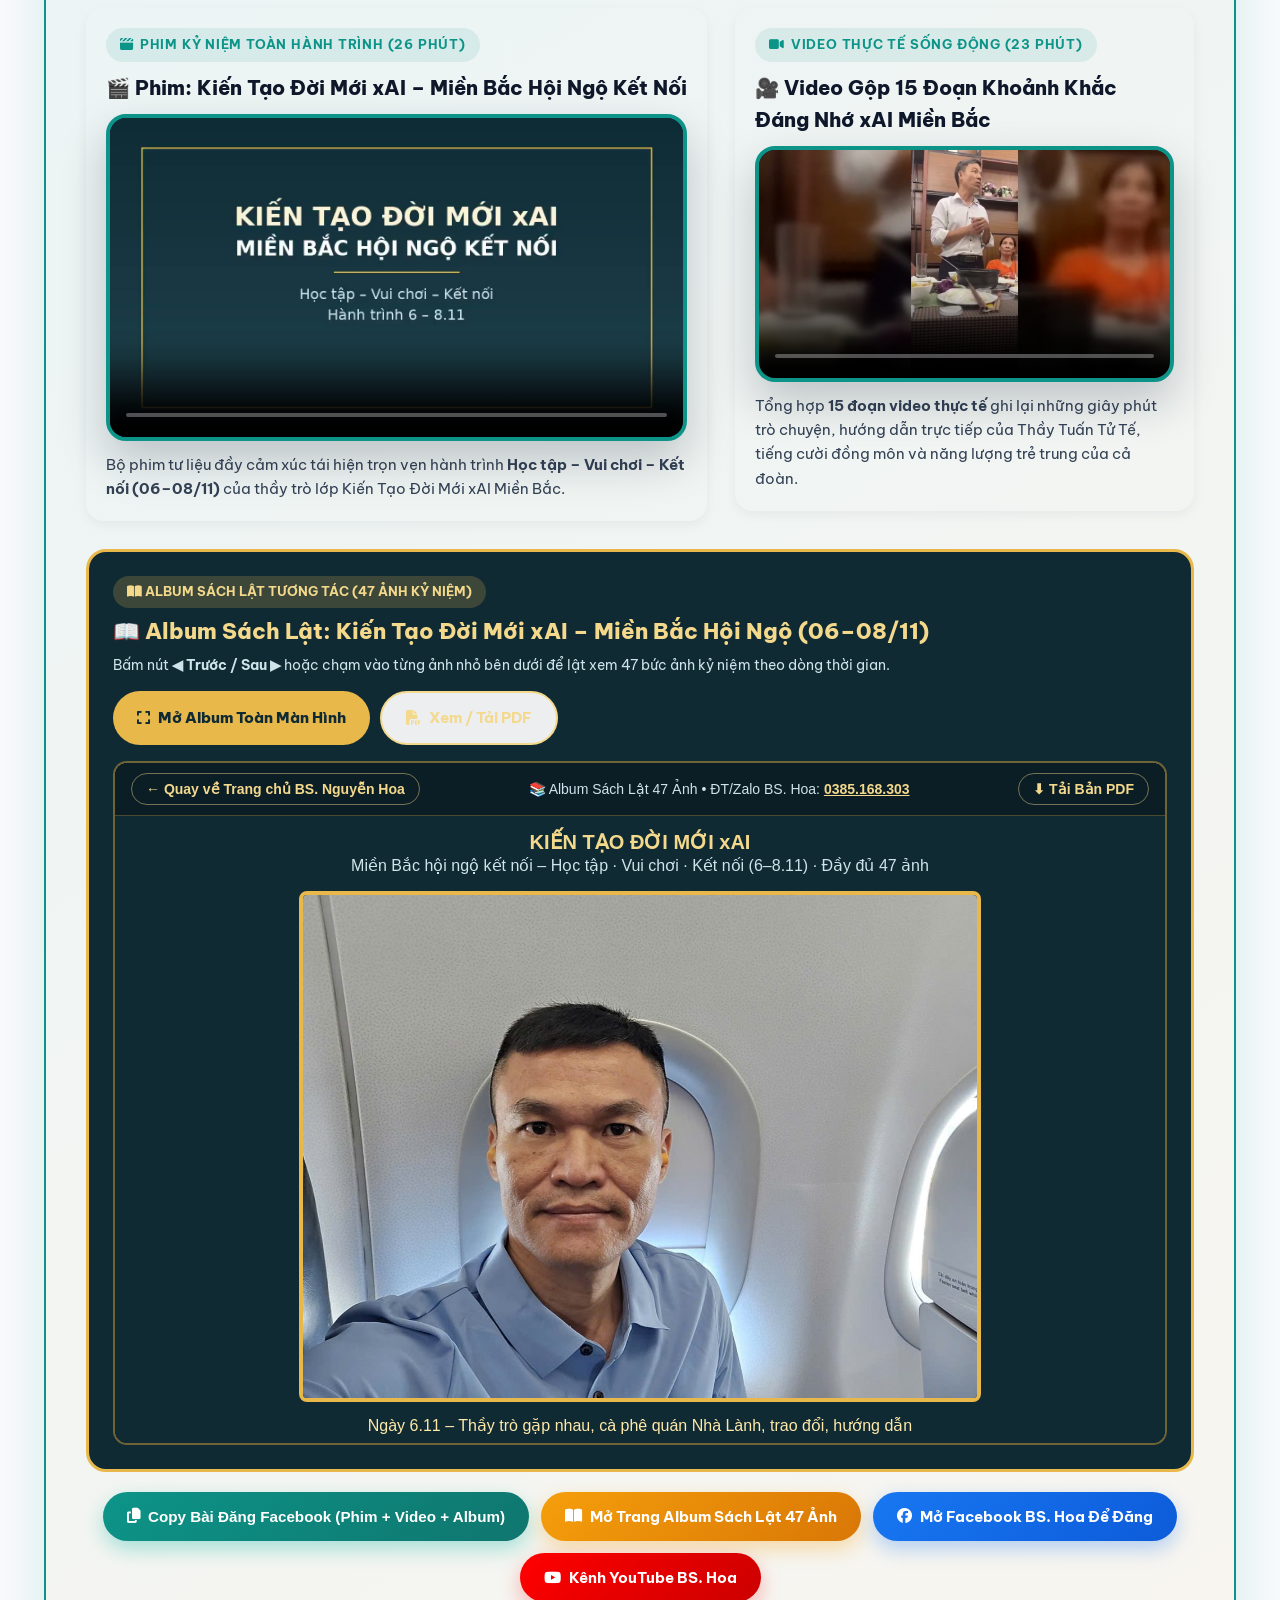
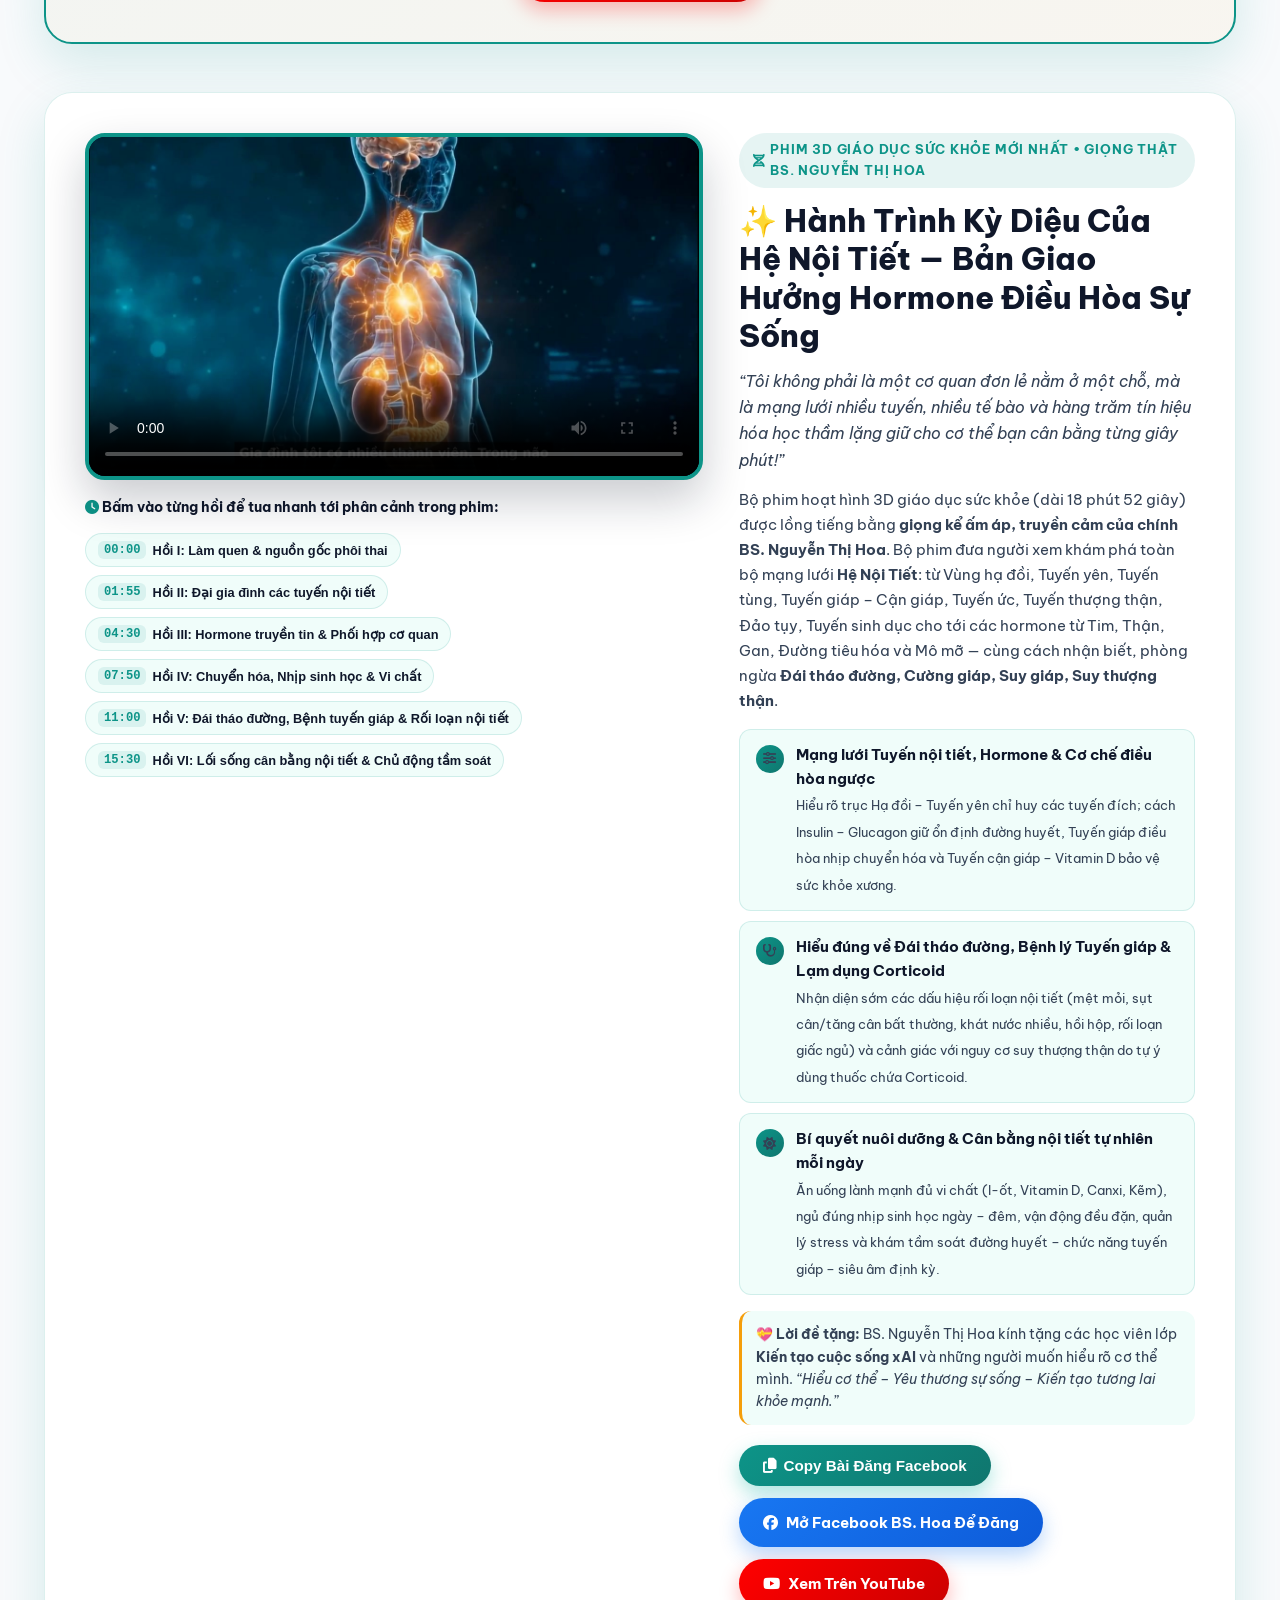
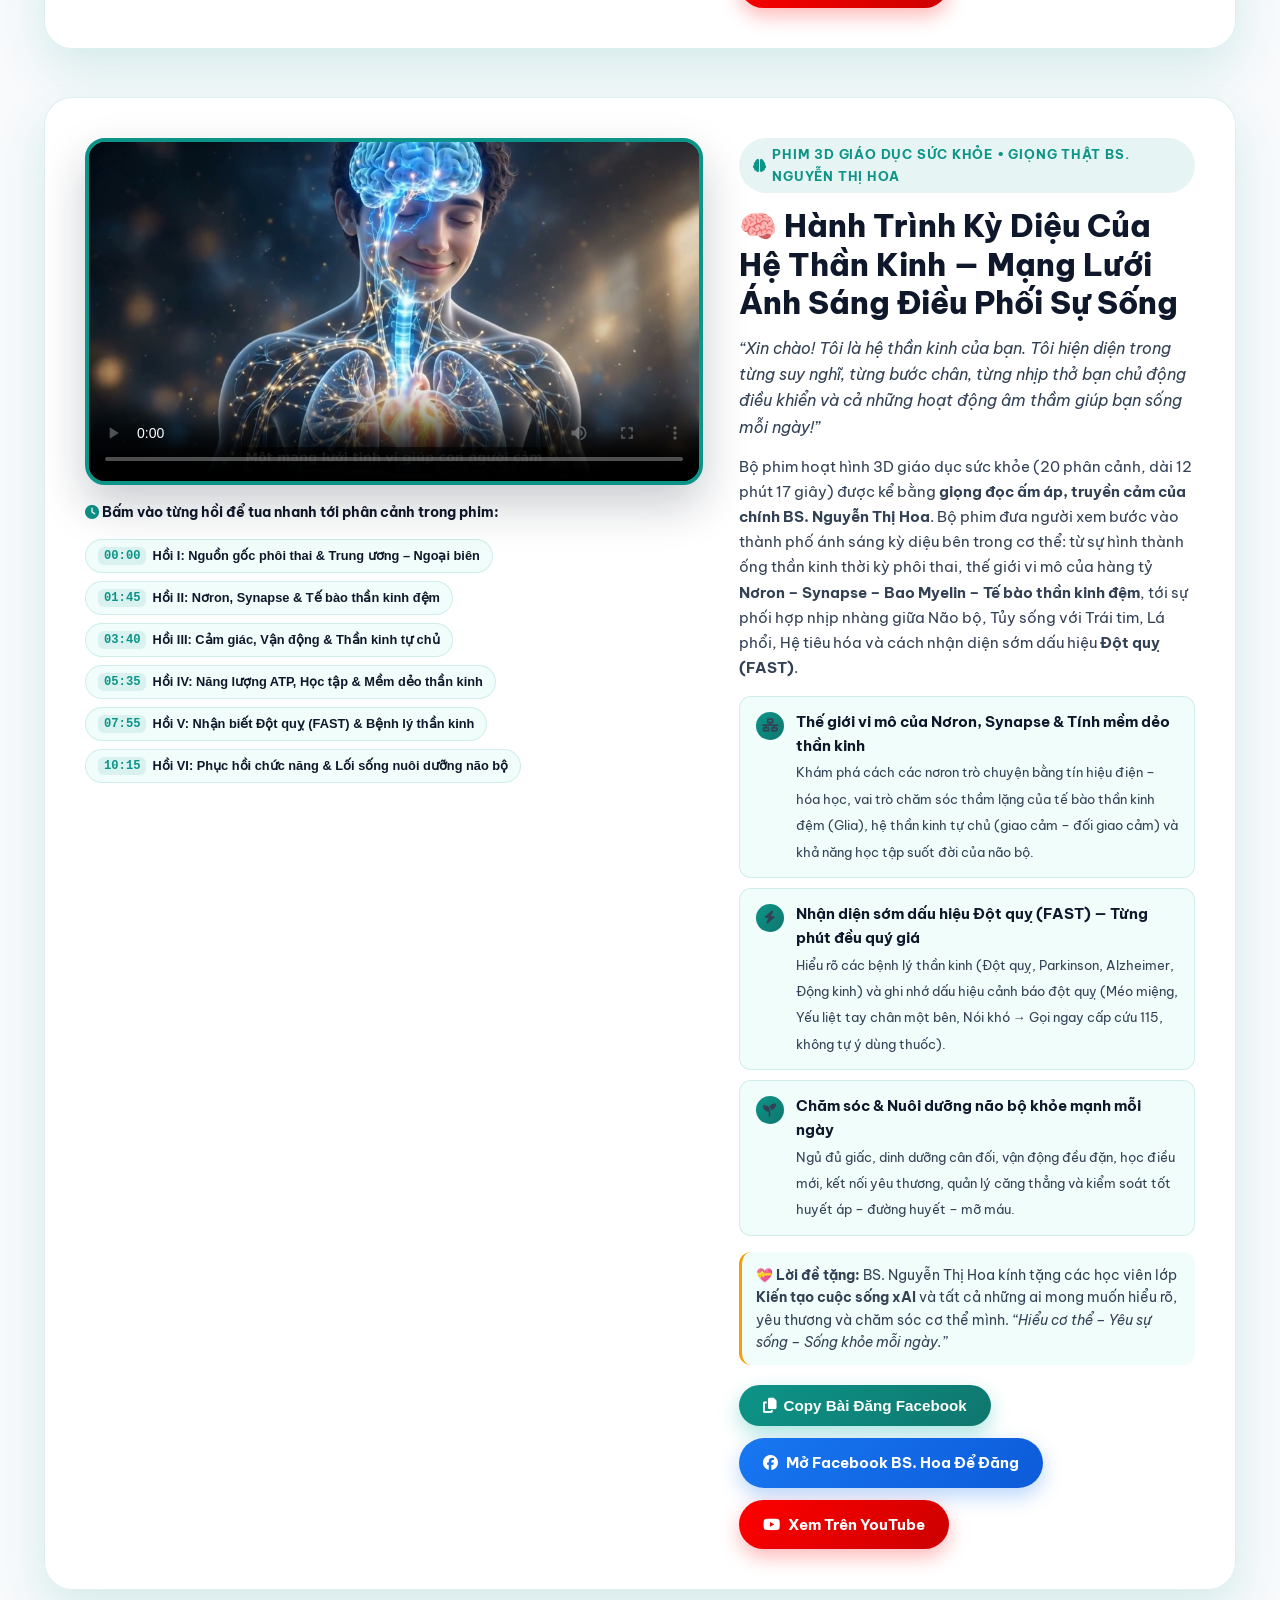
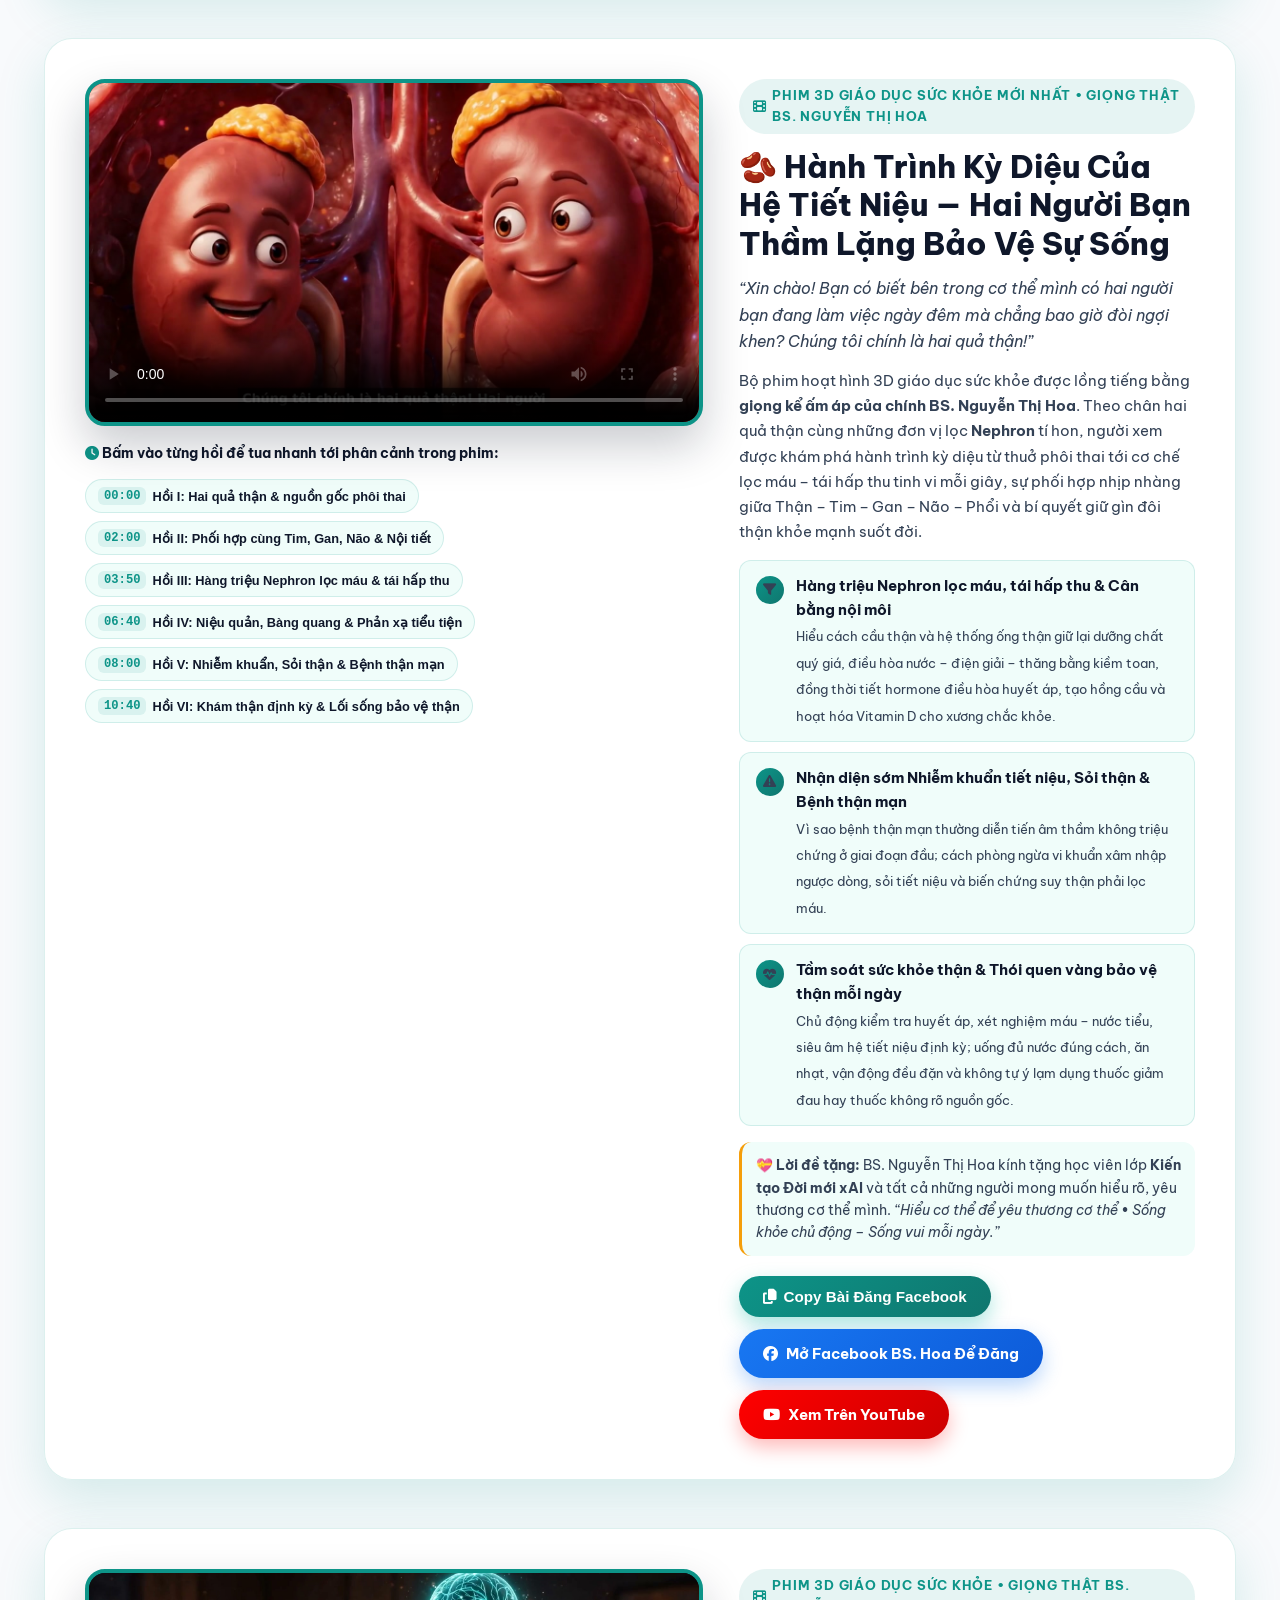
==== commit 23e1e7aa: "Thêm phim hoạt hình 3D Hành Trình Kỳ Diệu Của Hệ Nội Tiết lên website BS. Nguyễn Thị Hoa" ====
--- a/index.html
+++ b/index.html
@@ -789,6 +789,118 @@
                 </div>
             </div>
 
+            <!-- Phim Hoạt Hình 3D Giáo Dục Sức Khỏe: Hành Trình Kỳ Diệu Của Hệ Nội Tiết -->
+            <div class="movie-showcase-card" id="phim-he-noi-tiet">
+                <div class="movie-showcase-grid">
+                    <div>
+                        <div class="movie-player-16-9">
+                            <video id="videoHeNoiTiet" controls preload="metadata" poster="images/thumbnail-noi-tiet.jpg" playsinline>
+                                <source src="videos/phim-noi-tiet-720p.mp4" type="video/mp4">
+                                Trình duyệt của bạn không hỗ trợ phát video.
+                            </video>
+                        </div>
+
+                        <div style="margin-top:16px;">
+                            <strong style="font-size:0.88rem;color:var(--text-main);display:block;margin-bottom:6px;">
+                                <i class="fas fa-clock" style="color:var(--primary);"></i> Bấm vào từng hồi để tua nhanh tới phân cảnh trong phim:
+                            </strong>
+                            <div class="chapter-pills">
+                                <button type="button" class="chapter-pill" onclick="const v=document.getElementById('videoHeNoiTiet');v.currentTime=0;v.play();"><code>00:00</code> Hồi I: Làm quen & nguồn gốc phôi thai</button>
+                                <button type="button" class="chapter-pill" onclick="const v=document.getElementById('videoHeNoiTiet');v.currentTime=115;v.play();"><code>01:55</code> Hồi II: Đại gia đình các tuyến nội tiết</button>
+                                <button type="button" class="chapter-pill" onclick="const v=document.getElementById('videoHeNoiTiet');v.currentTime=270;v.play();"><code>04:30</code> Hồi III: Hormone truyền tin & Phối hợp cơ quan</button>
+                                <button type="button" class="chapter-pill" onclick="const v=document.getElementById('videoHeNoiTiet');v.currentTime=470;v.play();"><code>07:50</code> Hồi IV: Chuyển hóa, Nhịp sinh học & Vi chất</button>
+                                <button type="button" class="chapter-pill" onclick="const v=document.getElementById('videoHeNoiTiet');v.currentTime=660;v.play();"><code>11:00</code> Hồi V: Đái tháo đường, Bệnh tuyến giáp & Rối loạn nội tiết</button>
+                                <button type="button" class="chapter-pill" onclick="const v=document.getElementById('videoHeNoiTiet');v.currentTime=930;v.play();"><code>15:30</code> Hồi VI: Lối sống cân bằng nội tiết & Chủ động tầm soát</button>
+                            </div>
+                        </div>
+                    </div>
+
+                    <div>
+                        <div class="section-tag"><i class="fas fa-dna"></i> Phim 3D Giáo Dục Sức Khỏe Mới Nhất • Giọng Thật BS. Nguyễn Thị Hoa</div>
+                        <h3 style="font-size:clamp(1.45rem, 2.4vw, 1.95rem);font-weight:800;line-height:1.25;margin-bottom:12px;">
+                            ✨ Hành Trình Kỳ Diệu Của Hệ Nội Tiết — Bản Giao Hưởng Hormone Điều Hòa Sự Sống
+                        </h3>
+                        <p style="color:var(--text-secondary);margin-bottom:14px;">
+                            <em>“Tôi không phải là một cơ quan đơn lẻ nằm ở một chỗ, mà là mạng lưới nhiều tuyến, nhiều tế bào và hàng trăm tín hiệu hóa học thầm lặng giữ cho cơ thể bạn cân bằng từng giây phút!”</em>
+                        </p>
+                        <p style="color:var(--text-secondary);margin-bottom:16px;font-size:0.95rem;">
+                            Bộ phim hoạt hình 3D giáo dục sức khỏe (dài 18 phút 52 giây) được lồng tiếng bằng <strong>giọng kể ấm áp, truyền cảm của chính BS. Nguyễn Thị Hoa</strong>. Bộ phim đưa người xem khám phá toàn bộ mạng lưới <strong>Hệ Nội Tiết</strong>: từ Vùng hạ đồi, Tuyến yên, Tuyến tùng, Tuyến giáp – Cận giáp, Tuyến ức, Tuyến thượng thận, Đảo tụy, Tuyến sinh dục cho tới các hormone từ Tim, Thận, Gan, Đường tiêu hóa và Mô mỡ — cùng cách nhận biết, phòng ngừa <strong>Đái tháo đường, Cường giáp, Suy giáp, Suy thượng thận</strong>.
+                        </p>
+
+                        <div class="healing-steps-grid" style="grid-template-columns:1fr;gap:10px;margin-top:14px;">
+                            <div class="healing-step-item">
+                                <span class="step-num"><i class="fas fa-sliders"></i></span>
+                                <div>
+                                    <strong>Mạng lưới Tuyến nội tiết, Hormone & Cơ chế điều hòa ngược</strong>
+                                    <span>Hiểu rõ trục Hạ đồi – Tuyến yên chỉ huy các tuyến đích; cách Insulin – Glucagon giữ ổn định đường huyết, Tuyến giáp điều hòa nhịp chuyển hóa và Tuyến cận giáp – Vitamin D bảo vệ sức khỏe xương.</span>
+                                </div>
+                            </div>
+                            <div class="healing-step-item">
+                                <span class="step-num"><i class="fas fa-stethoscope"></i></span>
+                                <div>
+                                    <strong>Hiểu đúng về Đái tháo đường, Bệnh lý Tuyến giáp & Lạm dụng Corticoid</strong>
+                                    <span>Nhận diện sớm các dấu hiệu rối loạn nội tiết (mệt mỏi, sụt cân/tăng cân bất thường, khát nước nhiều, hồi hộp, rối loạn giấc ngủ) và cảnh giác với nguy cơ suy thượng thận do tự ý dùng thuốc chứa Corticoid.</span>
+                                </div>
+                            </div>
+                            <div class="healing-step-item">
+                                <span class="step-num"><i class="fas fa-sun"></i></span>
+                                <div>
+                                    <strong>Bí quyết nuôi dưỡng & Cân bằng nội tiết tự nhiên mỗi ngày</strong>
+                                    <span>Ăn uống lành mạnh đủ vi chất (I-ốt, Vitamin D, Canxi, Kẽm), ngủ đúng nhịp sinh học ngày – đêm, vận động đều đặn, quản lý stress và khám tầm soát đường huyết – chức năng tuyến giáp – siêu âm định kỳ.</span>
+                                </div>
+                            </div>
+                        </div>
+
+                        <div class="wellness-tip-box" style="margin-top:16px;">
+                            <strong>💝 Lời đề tặng:</strong> BS. Nguyễn Thị Hoa kính tặng các học viên lớp <strong>Kiến tạo cuộc sống xAI</strong> và những người muốn hiểu rõ cơ thể mình. <em>“Hiểu cơ thể – Yêu thương sự sống – Kiến tạo tương lai khỏe mạnh.”</em>
+                        </div>
+
+                        <textarea id="fbPostHeNoiTiet" style="position:absolute;left:-9999px;" readonly>✨ HÀNH TRÌNH KỲ DIỆU CỦA HỆ NỘI TIẾT — BẢN GIAO HƯỞNG HORMONE ĐIỀU HÒA SỰ SỐNG 🌟
+“Tôi không phải là một cơ quan đơn lẻ nằm ở một chỗ, mà là mạng lưới nhiều tuyến, nhiều tế bào và hàng trăm tín hiệu hóa học thầm lặng giữ cho cơ thể bạn cân bằng từng giây phút!”
+
+🎬 Bộ phim hoạt hình 3D giáo dục sức khỏe mới nhất (dài gần 19 phút) kể bằng giọng thật ấm áp, truyền cảm của chính BS. Nguyễn Thị Hoa — đưa cô bác và anh chị em bước vào thế giới kỳ diệu của Hệ Nội Tiết và những "người đưa thư hóa học" mang tên Hormone.
+
+✨ Xem trọn bộ phim, chúng ta sẽ thấu hiểu:
+• Nguồn gốc hình thành các tuyến nội tiết ngay từ thời kỳ phôi thai và sự phối hợp chặt chẽ giữa Hệ Nội Tiết với Hệ Thần Kinh
+• "Đại gia đình Nội Tiết" trong cơ thể: Vùng hạ đồi, Tuyến yên (nhạc trưởng), Tuyến tùng (nhịp ngủ Melatonin), Tuyến giáp & Tuyến cận giáp, Tuyến thượng thận, Đảo tụy (Insulin & Glucagon), Tuyến sinh dục — cùng vai trò nội tiết của Tim, Thận, Gan, Đường tiêu hóa và Mô mỡ
+• Cơ chế "chìa khóa – ổ khóa" giữa Hormone và thụ thể tế bào, cùng vòng phản hồi điều hòa ngược (Feedback) giúp cơ thể giữ vững cân bằng nội môi
+• Vai trò của dinh dưỡng, Vitamin và khoáng chất (I-ốt, Canxi, Vitamin D...) đối với quá trình tổng hợp và hoạt động của hormone
+• Nhận diện sớm các bệnh lý nội tiết phổ biến: Đái tháo đường (Type 1, Type 2, Đái tháo đường thai kỳ), Suy giáp, Cường giáp, Bướu nhân tuyến giáp, Hội chứng Cushing và nguy cơ Suy thượng thận do tự ý lạm dụng thuốc giảm đau/thuốc không rõ nguồn gốc chứa Corticoid
+• Bí quyết giữ cân bằng nội tiết bền vững: Ăn uống lành mạnh, ngủ đủ giấc đúng nhịp sinh học, vận động đều đặn, giảm căng thẳng (stress) và khám tầm soát sức khỏe định kỳ cùng bác sĩ.
+
+⏱️ Các hồi trong phim:
+00:00 Hồi I — Làm quen với Hệ Nội Tiết & Nguồn gốc từ phôi thai
+01:55 Hồi II — Đại gia đình các tuyến nội tiết từ Não bộ tới toàn cơ thể
+04:30 Hồi III — Hormone truyền tin, Điều hòa ngược & Sự phối hợp giữa các cơ quan
+07:50 Hồi IV — Chuyển hóa năng lượng, Nhịp sinh học & Vai trò của Vitamin – Khoáng chất
+11:00 Hồi V — Khi nội tiết rối loạn: Đái tháo đường, Bệnh lý Tuyến giáp & Thượng thận
+15:30 Hồi VI — Lối sống cân bằng nội tiết, Tầm soát chủ động & Lời tri ân
+
+💝 Bác sĩ Hoa kính tặng các học viên lớp Kiến tạo cuộc sống xAI và những người muốn hiểu rõ cơ thể mình.
+🌱 “HIỂU CƠ THỂ – YÊU THƯƠNG SỰ SỐNG – KIẾN TẠO TƯƠNG LAI KHỎE MẠNH”
+
+👩‍⚕️ BS. Nguyễn Thị Hoa — Chuyên khoa Nội • Siêu âm Chẩn đoán • Năng Lượng Sống Khỏe
+📞 ĐT/Zalo: 0385.168.303
+🌐 Xem trọn bộ phim trên web: https://nguenhoa137-droid.github.io/bs-nguyen-hoa/#phim-he-noi-tiet
+📌 Nội dung giáo dục sức khỏe phổ thông, nhân vật được nhân hóa phục vụ giáo dục, không thay thế thăm khám, chẩn đoán và điều trị trực tiếp với bác sĩ chuyên khoa.
+
+#BSNguyenThiHoa #NguyenHoaAI #HeNoiTiet #HanhTrinhKyDieuCuaHeNoiTiet #Hormone #DaiThaoDuong #BenhTuyenGiap #GiaoDucSucKhoe #KienTaoCuocSongXAI #NangLuongSongKhoe</textarea>
+
+                        <div style="display:flex;gap:12px;flex-wrap:wrap;margin-top:20px;">
+                            <button type="button" class="btn btn-primary" onclick="const t=document.getElementById('fbPostHeNoiTiet');navigator.clipboard.writeText(t.value);this.innerHTML='<i class=\'fas fa-check\'></i> Đã Copy Bài Đăng Facebook!';setTimeout(()=>{this.innerHTML='<i class=\'fas fa-copy\'></i> Copy Bài Đăng Facebook';},3000);">
+                                <i class="fas fa-copy"></i> Copy Bài Đăng Facebook
+                            </button>
+                            <a href="https://www.facebook.com/nguyen.thi.hoa.527569/" target="_blank" rel="noopener" class="btn btn-facebook">
+                                <i class="fab fa-facebook"></i> Mở Facebook BS. Hoa Để Đăng
+                            </a>
+                            <a href="https://www.youtube.com/channel/UCOmWdSjtMU1UV4ehUA4cRUQ" target="_blank" rel="noopener" class="btn btn-youtube">
+                                <i class="fab fa-youtube"></i> Xem Trên YouTube
+                            </a>
+                        </div>
+                    </div>
+                </div>
+            </div>
+
             <!-- Phim Hoạt Hình 3D Giáo Dục Sức Khỏe: Hành Trình Kỳ Diệu Của Hệ Thần Kinh -->
             <div class="movie-showcase-card" id="phim-he-than-kinh">
                 <div class="movie-showcase-grid">
@@ -816,7 +928,7 @@
                     </div>
 
                     <div>
-                        <div class="section-tag"><i class="fas fa-brain"></i> Phim 3D Giáo Dục Sức Khỏe Mới Nhất • Giọng Thật BS. Nguyễn Thị Hoa</div>
+                        <div class="section-tag"><i class="fas fa-brain"></i> Phim 3D Giáo Dục Sức Khỏe • Giọng Thật BS. Nguyễn Thị Hoa</div>
                         <h3 style="font-size:clamp(1.45rem, 2.4vw, 1.95rem);font-weight:800;line-height:1.25;margin-bottom:12px;">
                             🧠 Hành Trình Kỳ Diệu Của Hệ Thần Kinh — Mạng Lưới Ánh Sáng Điều Phối Sự Sống
                         </h3>
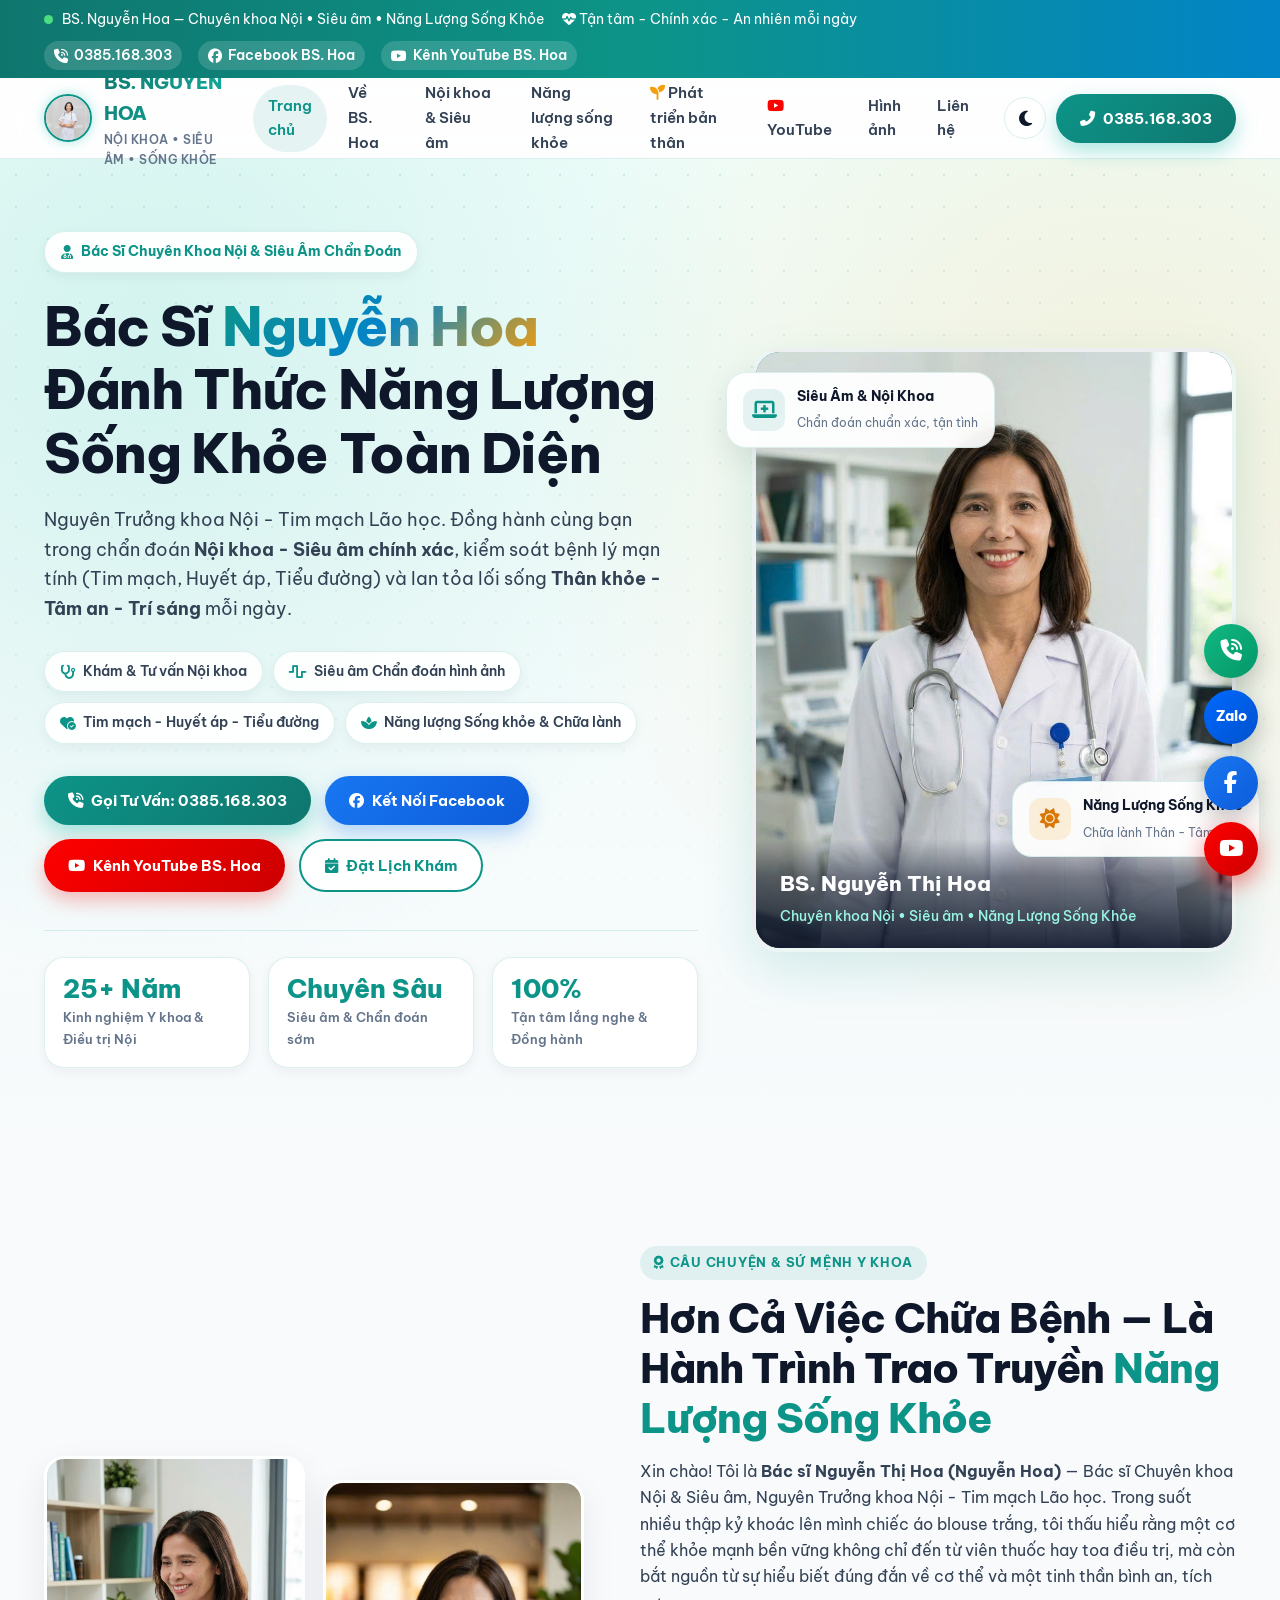
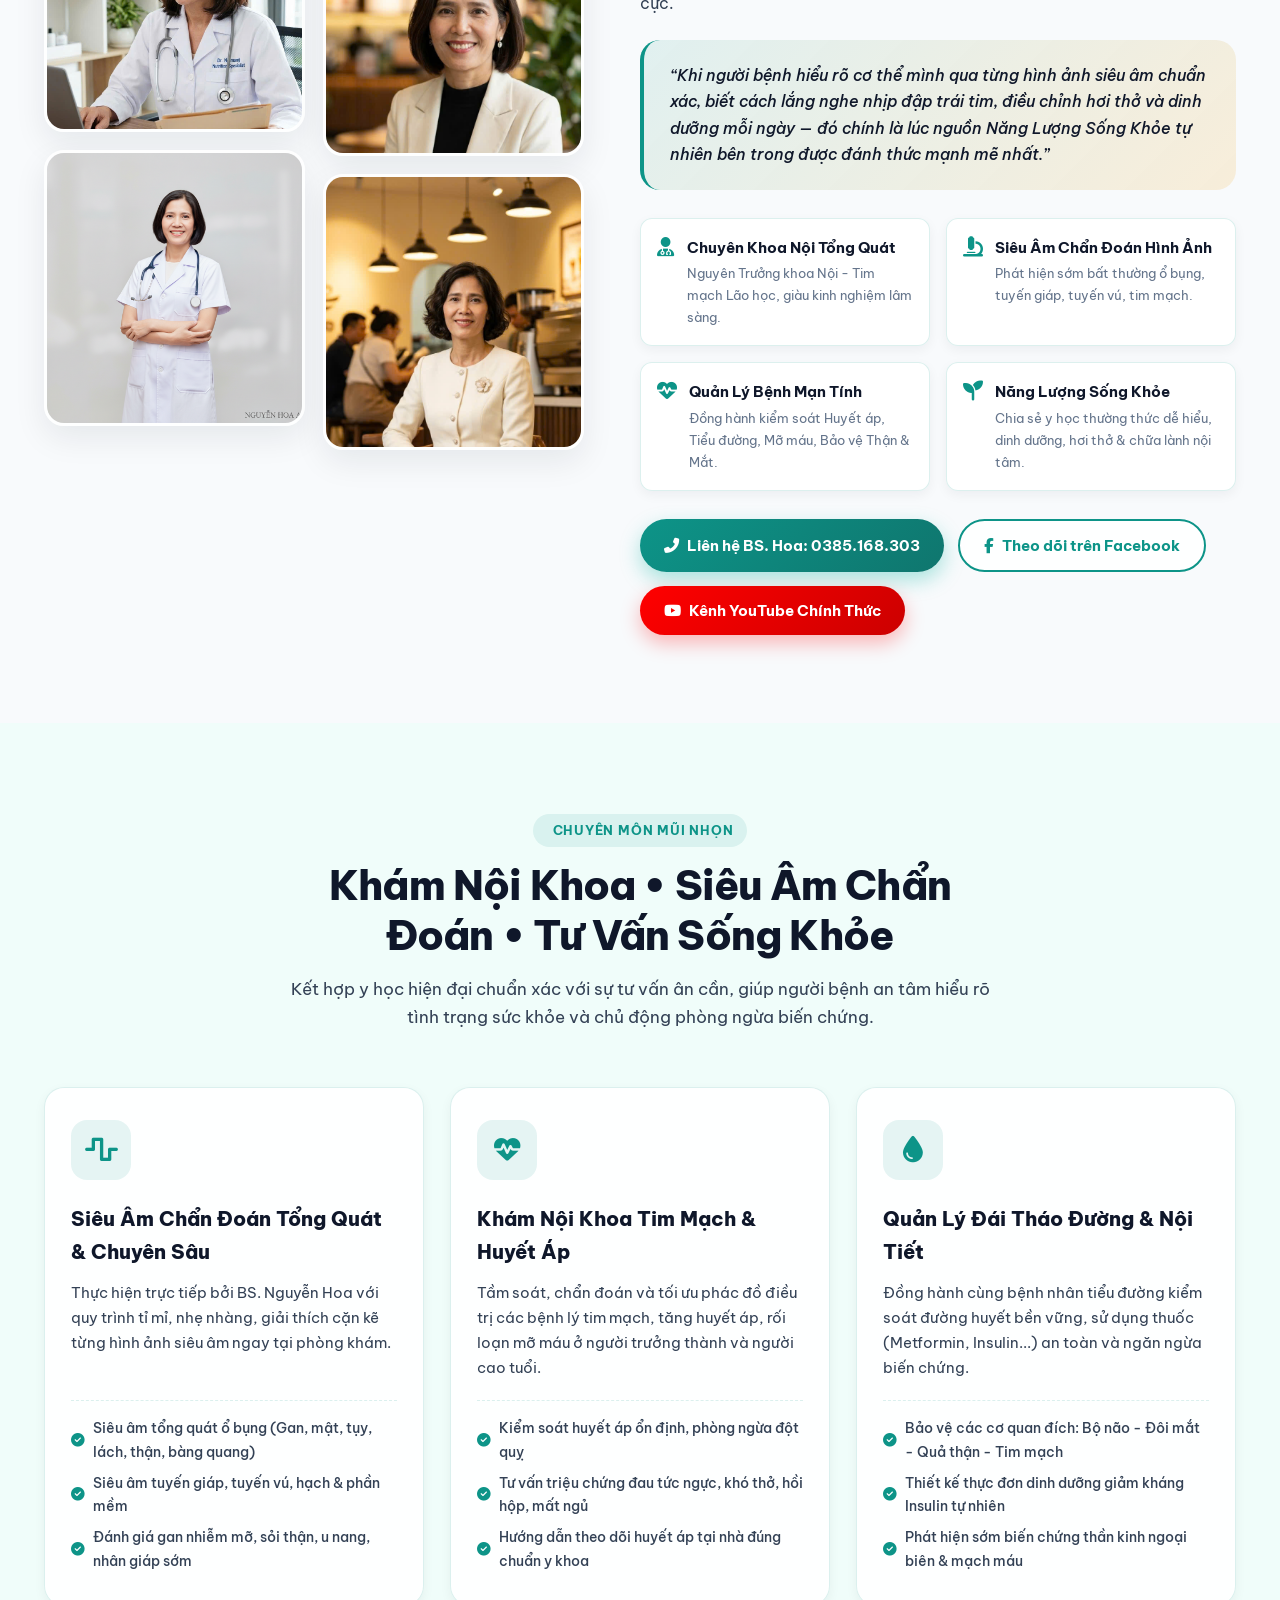
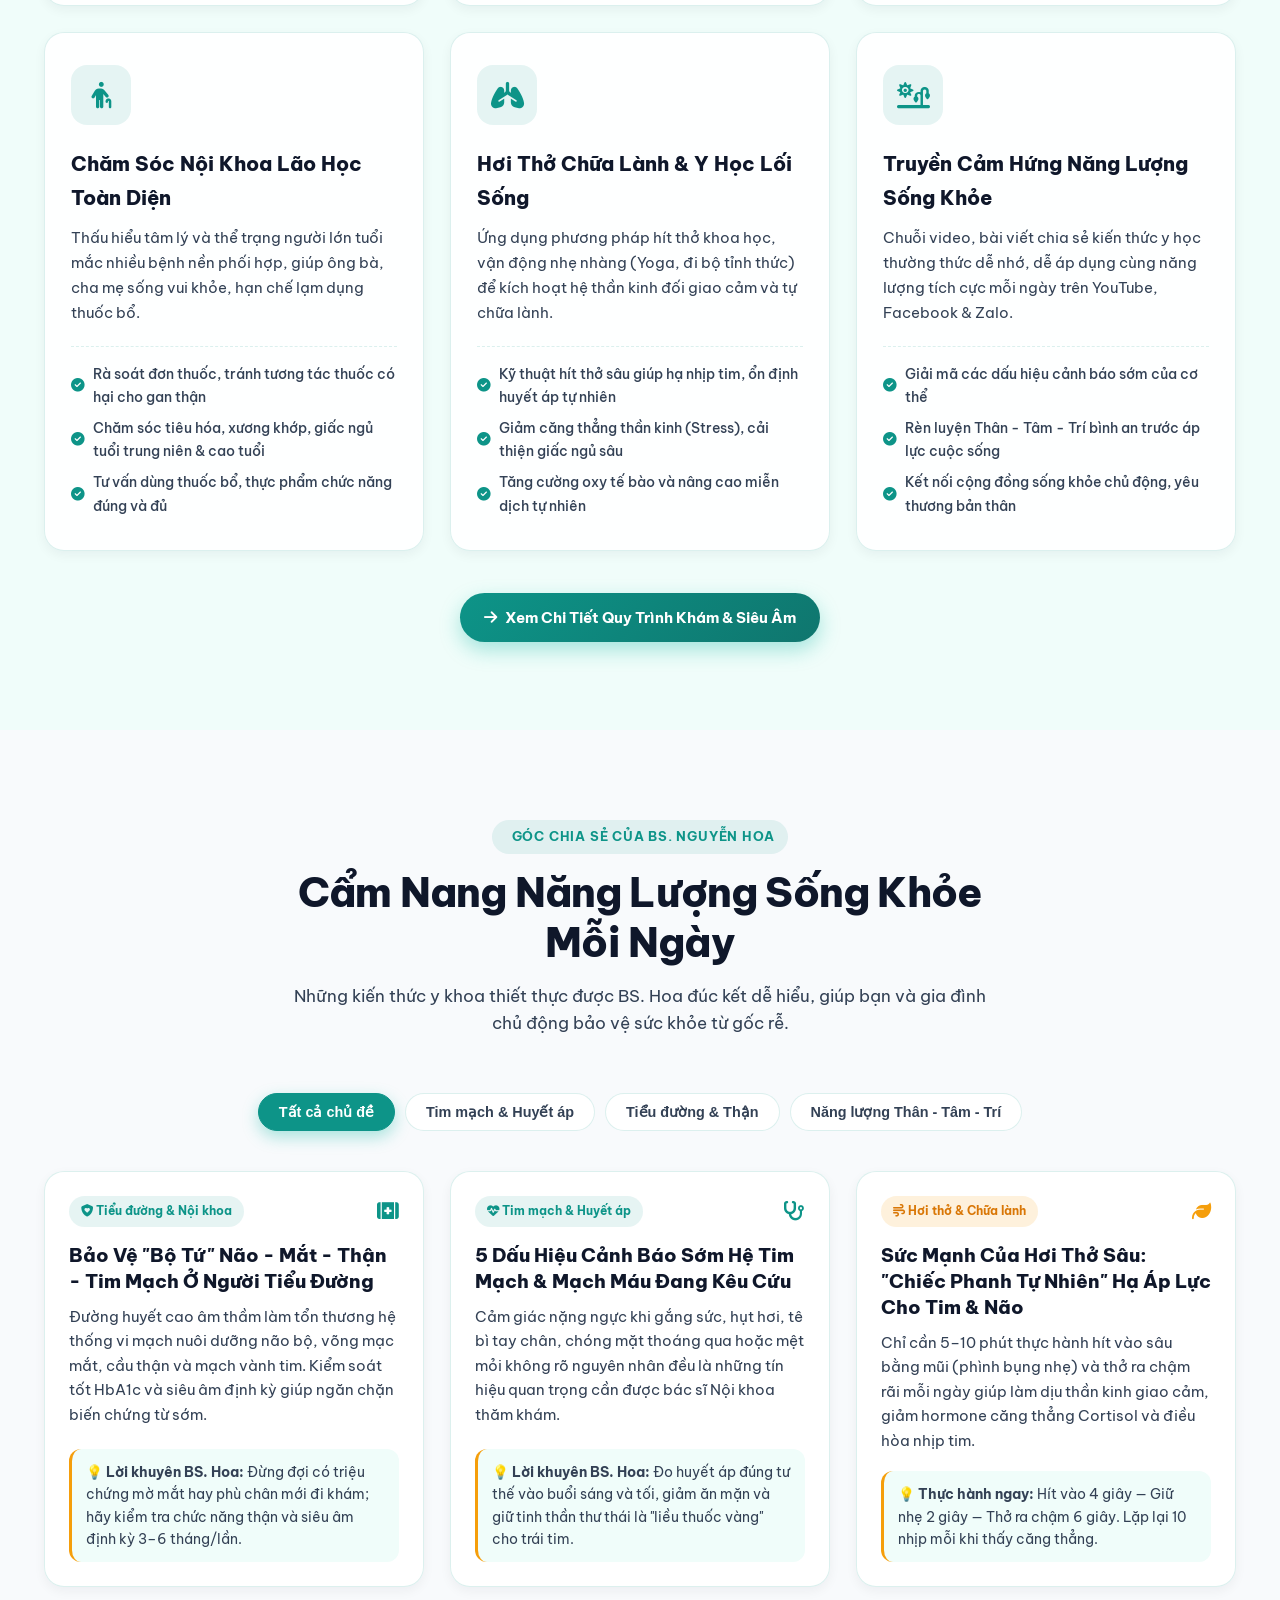
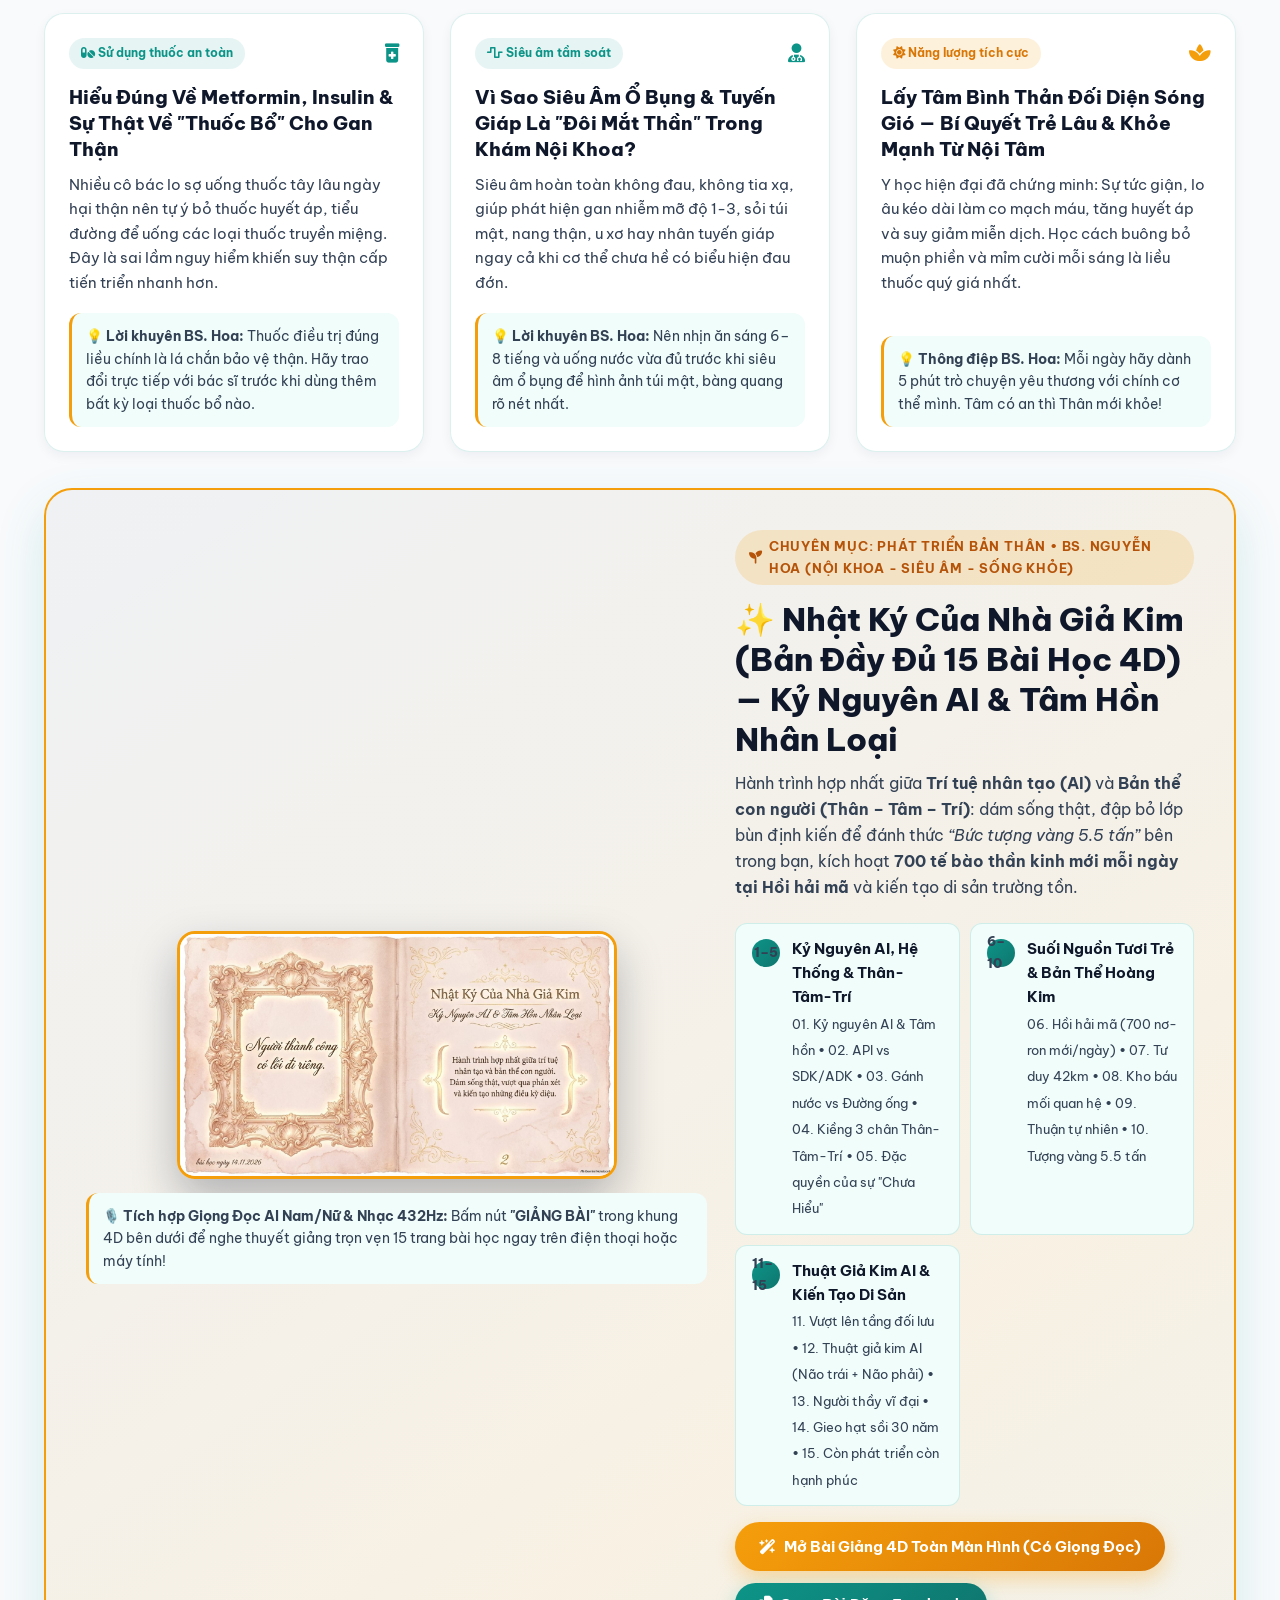
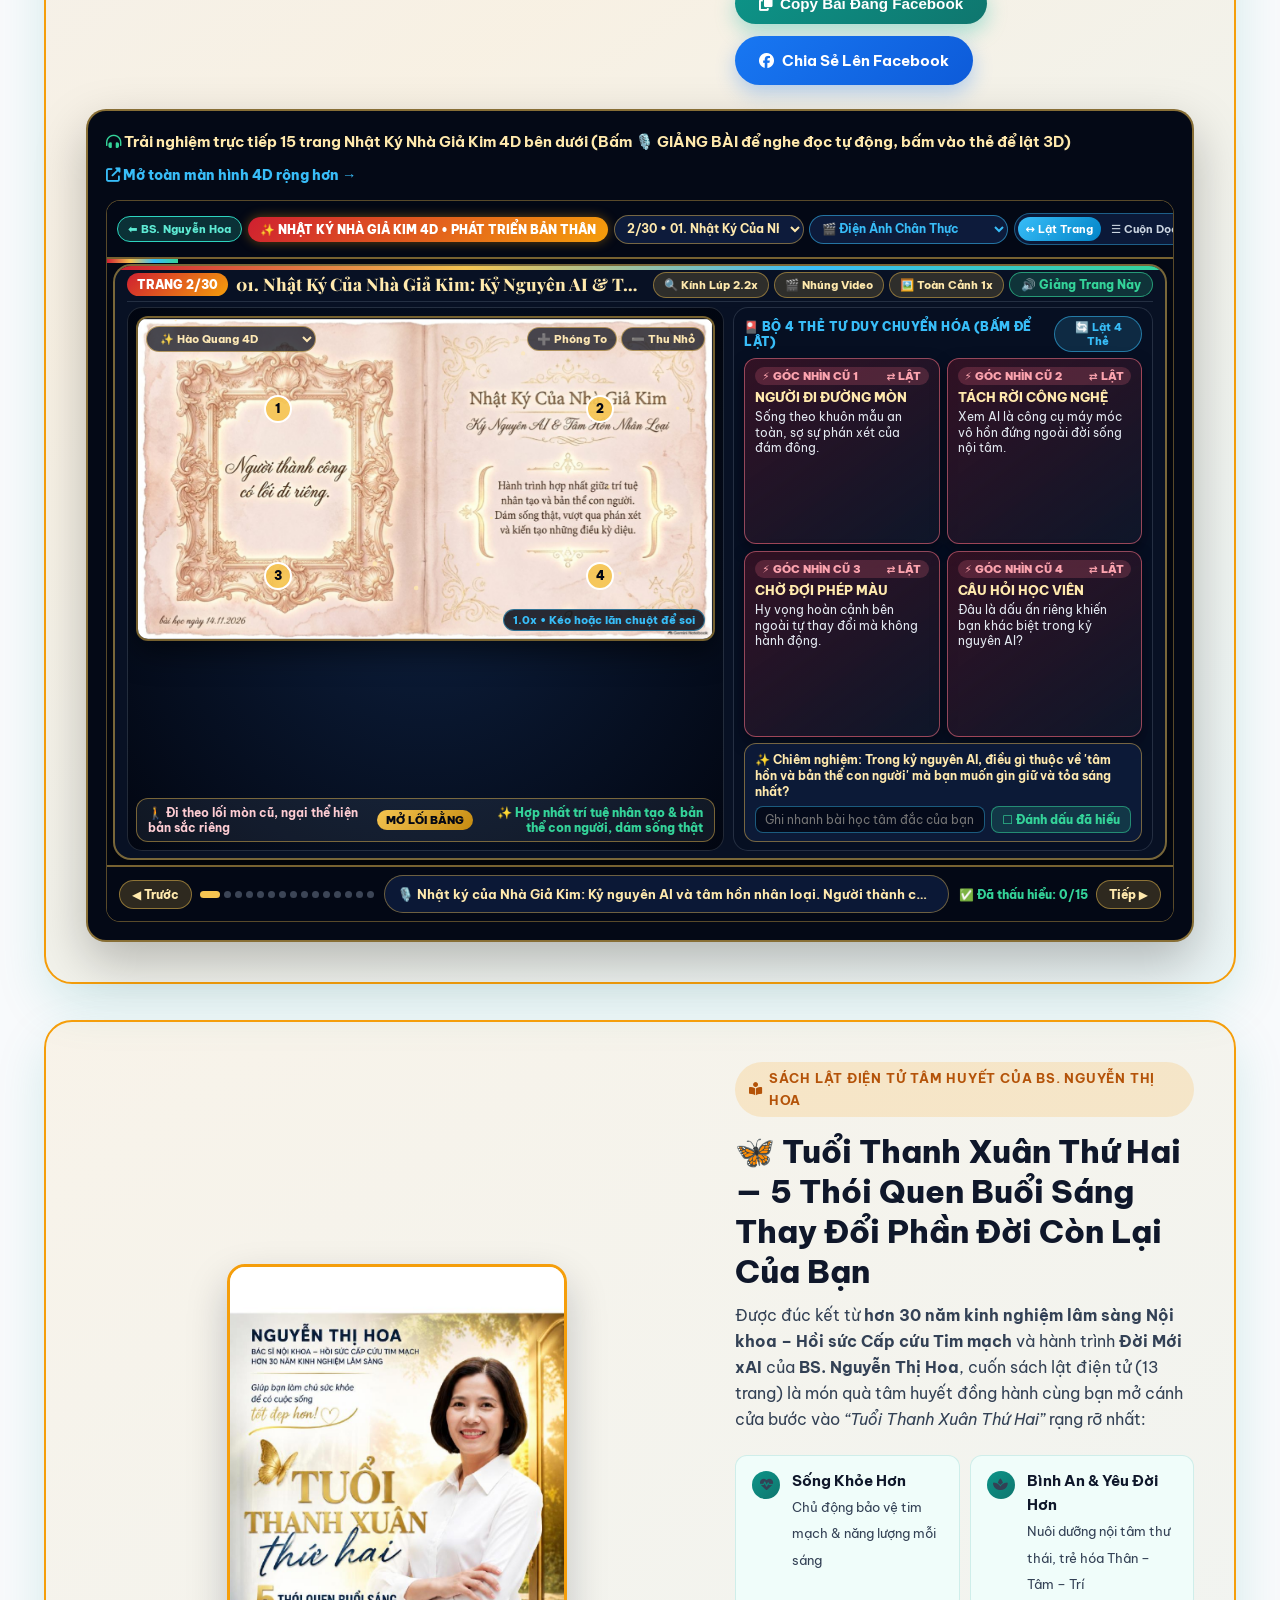
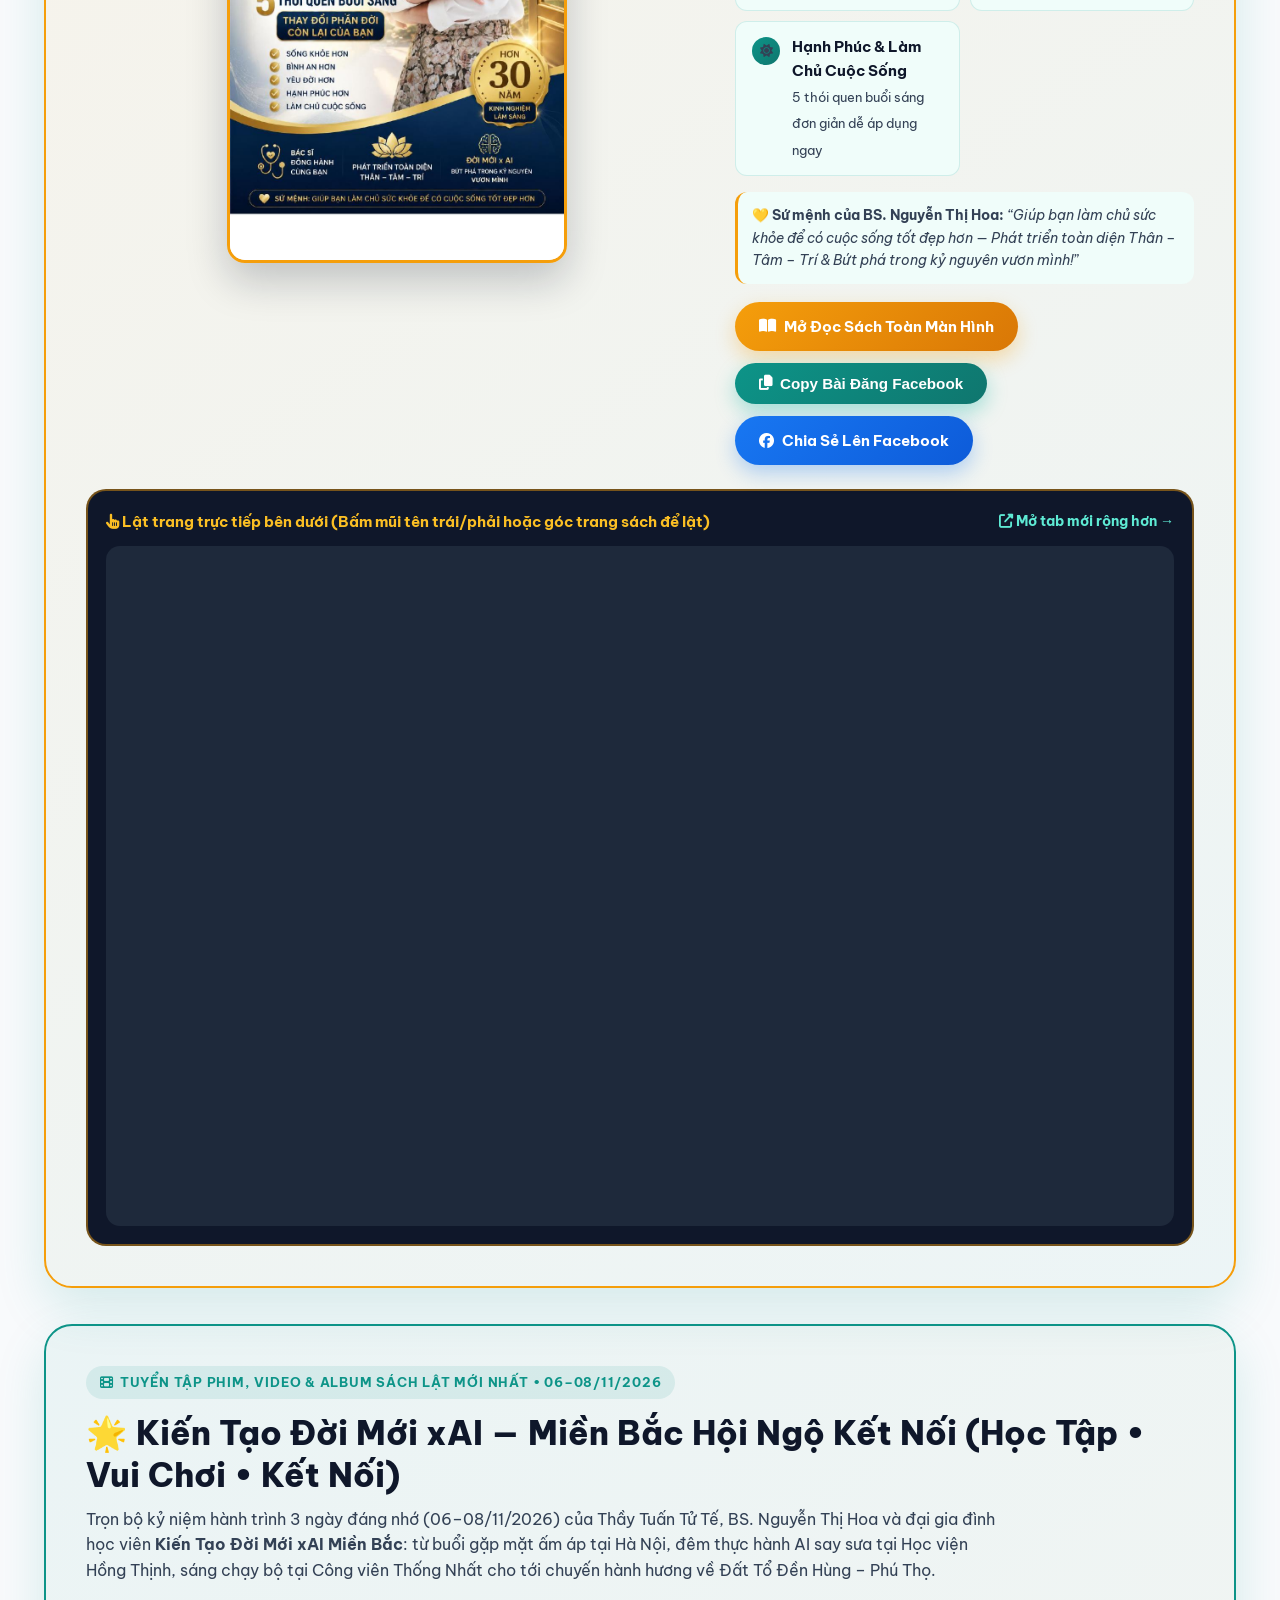
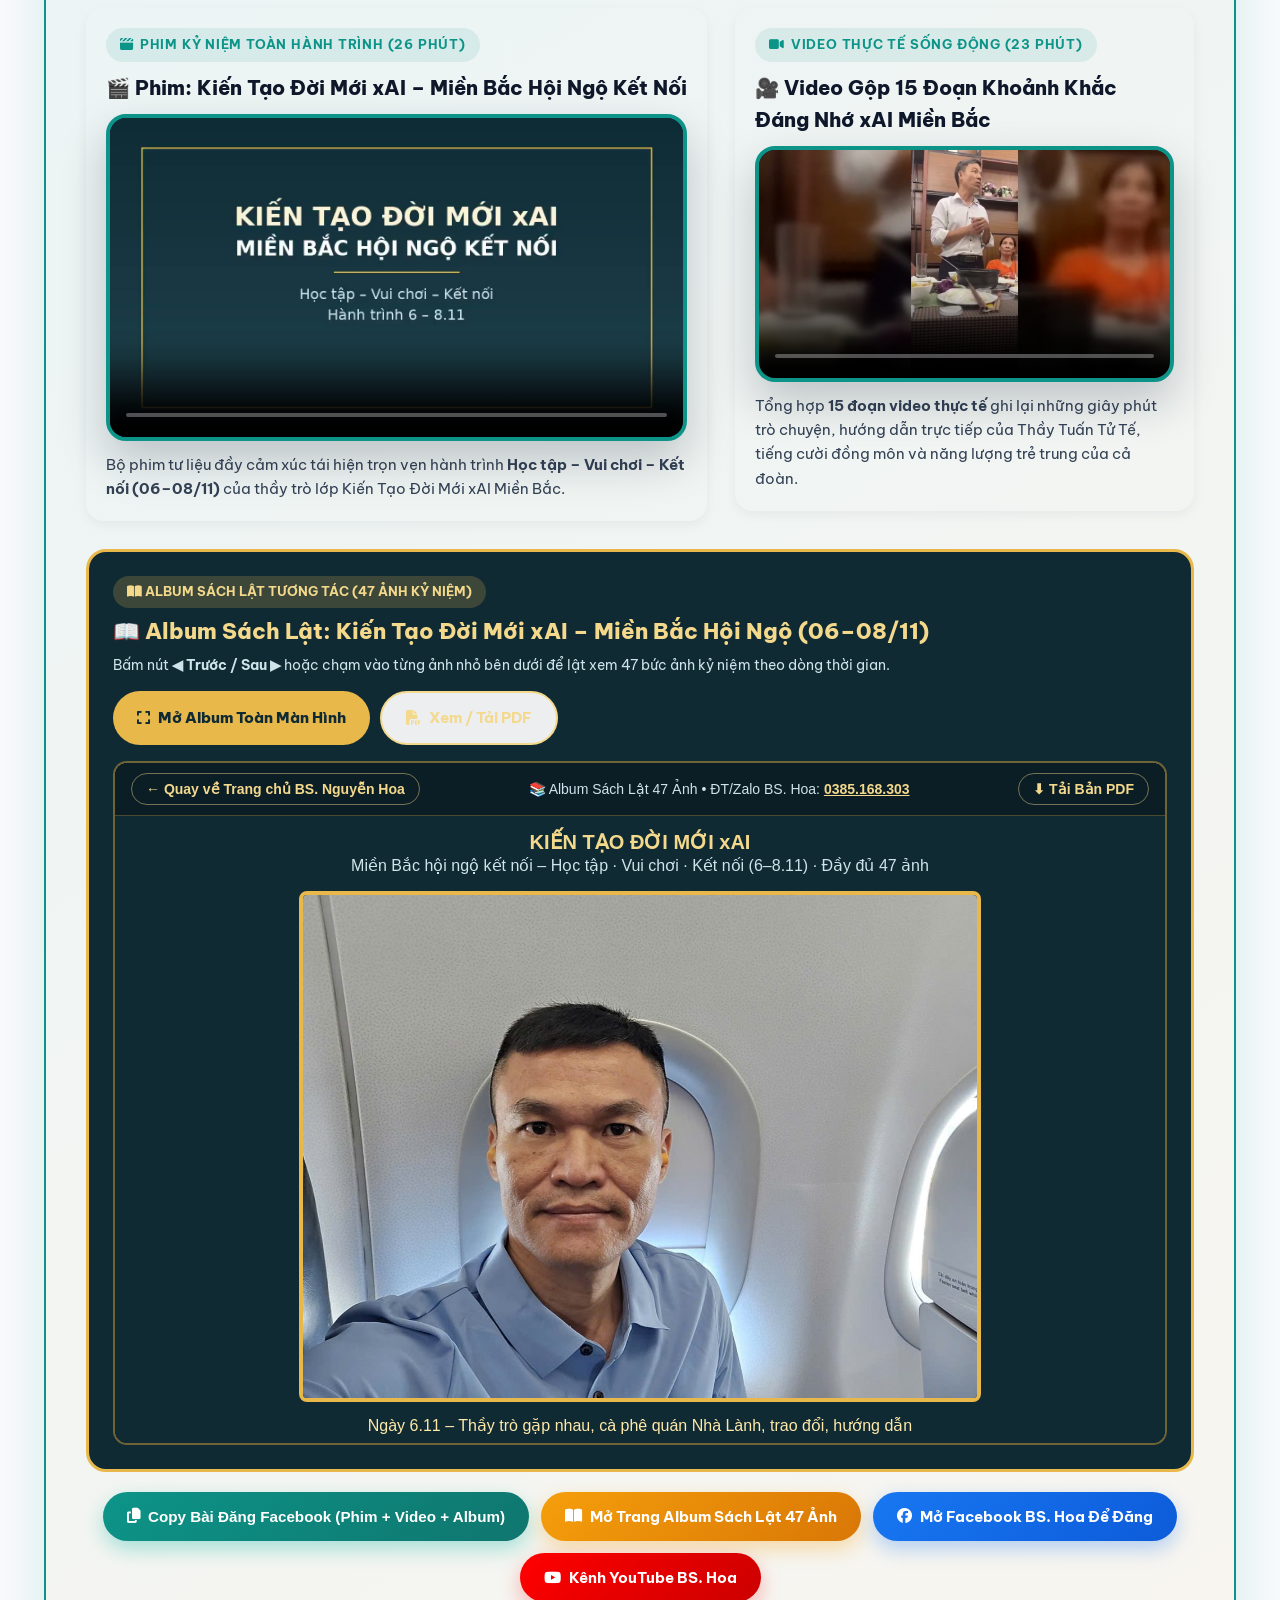
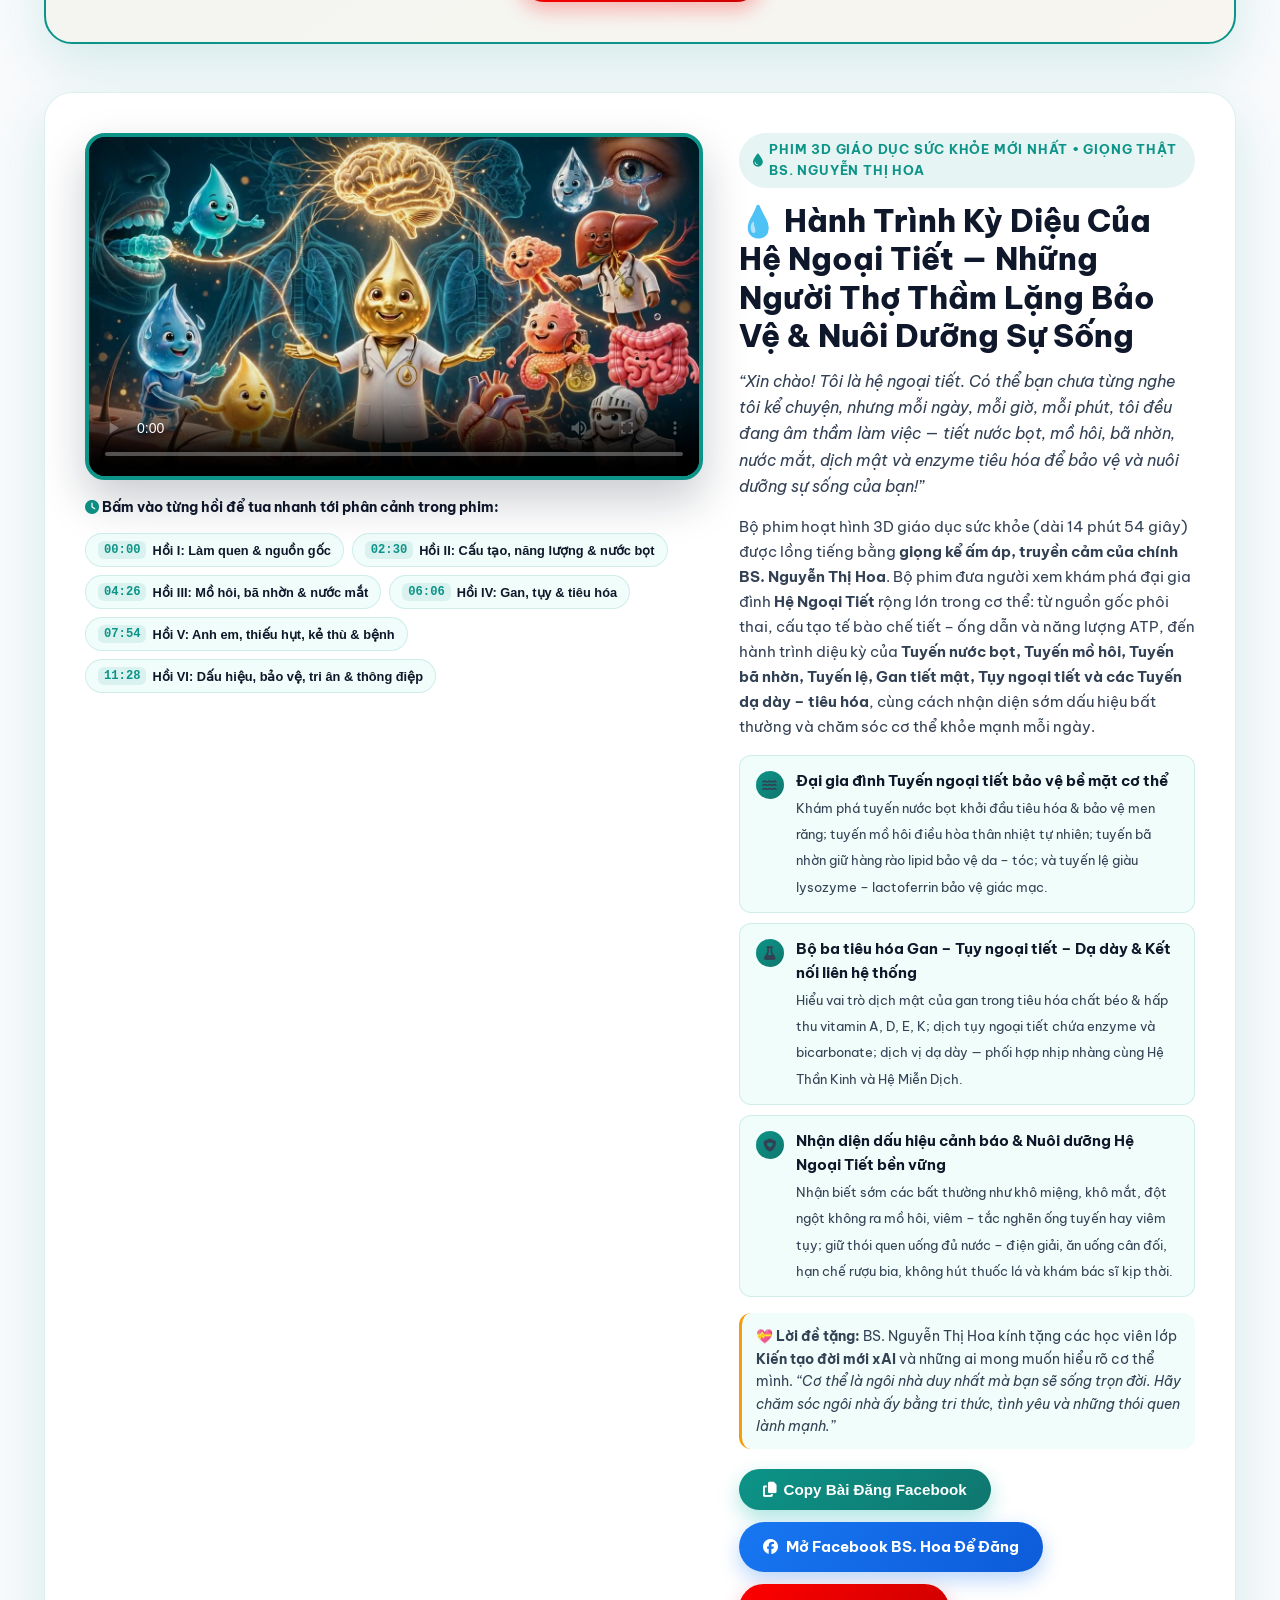
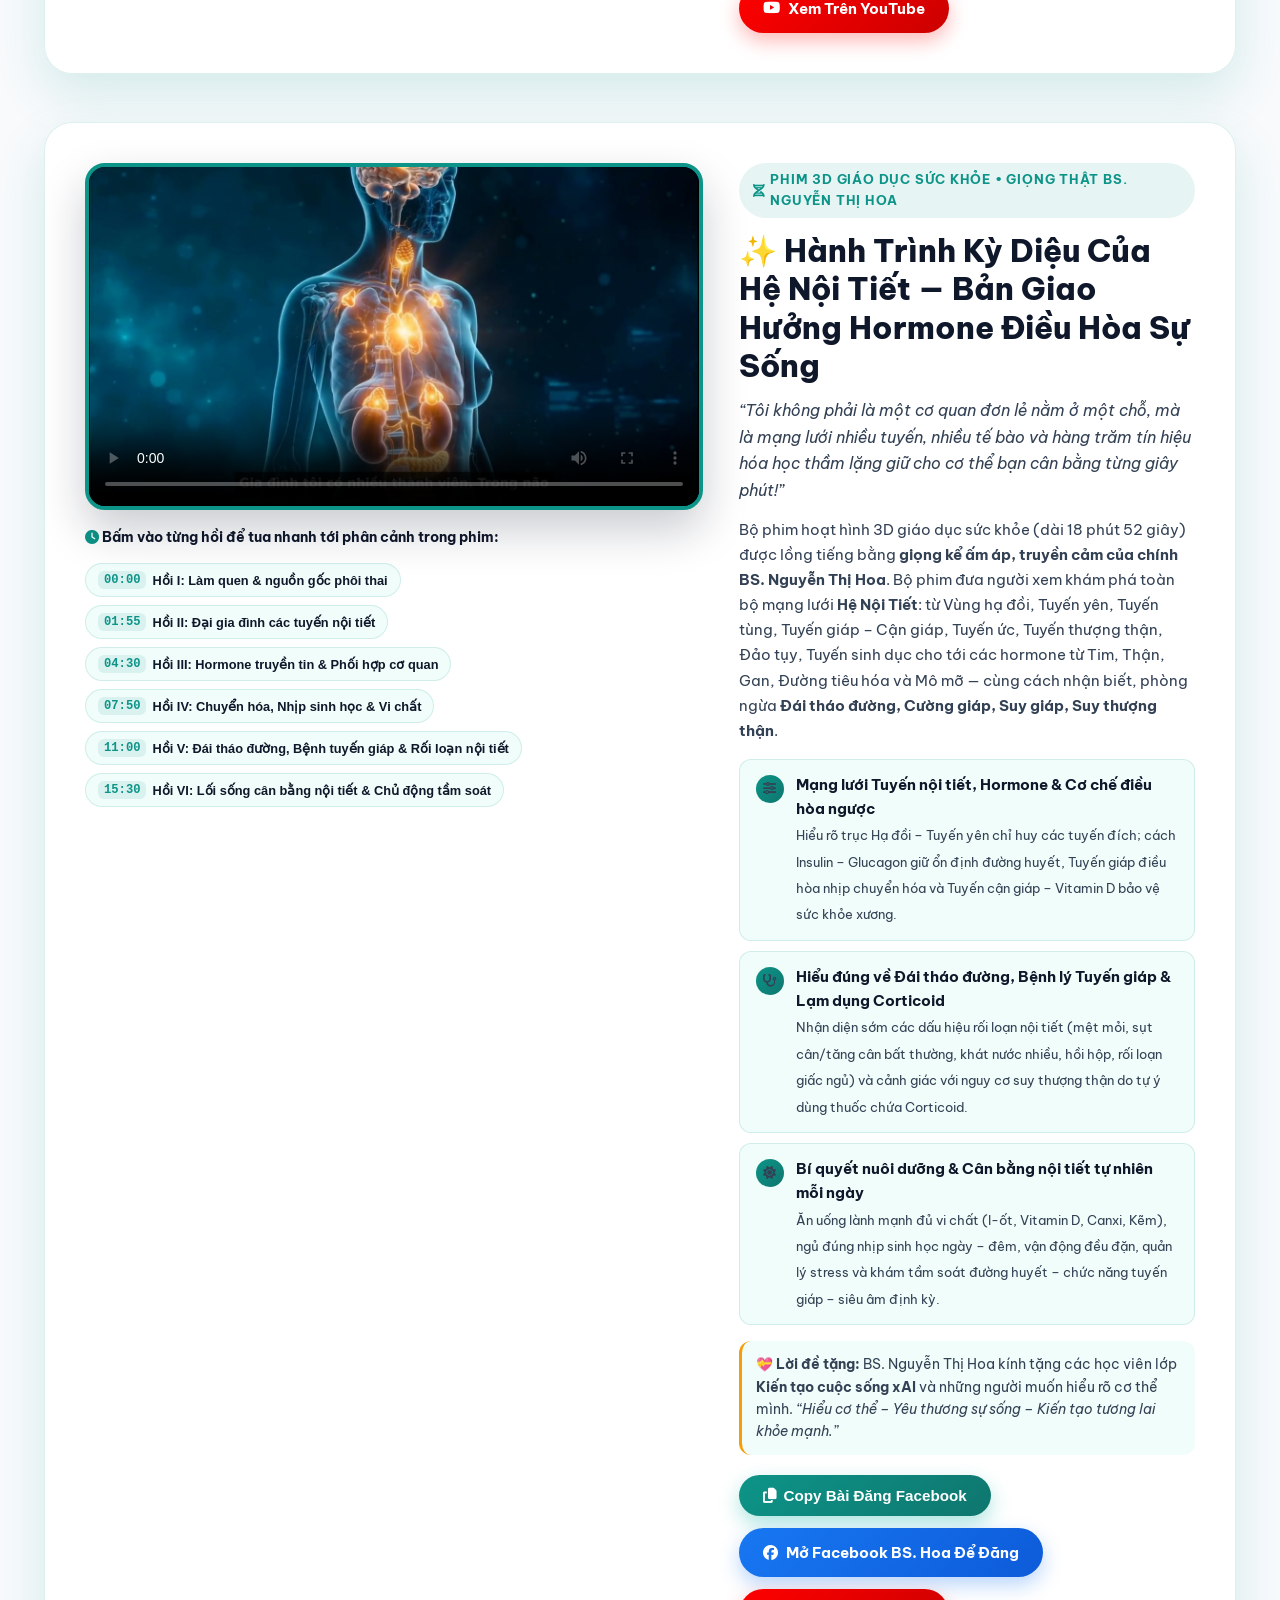
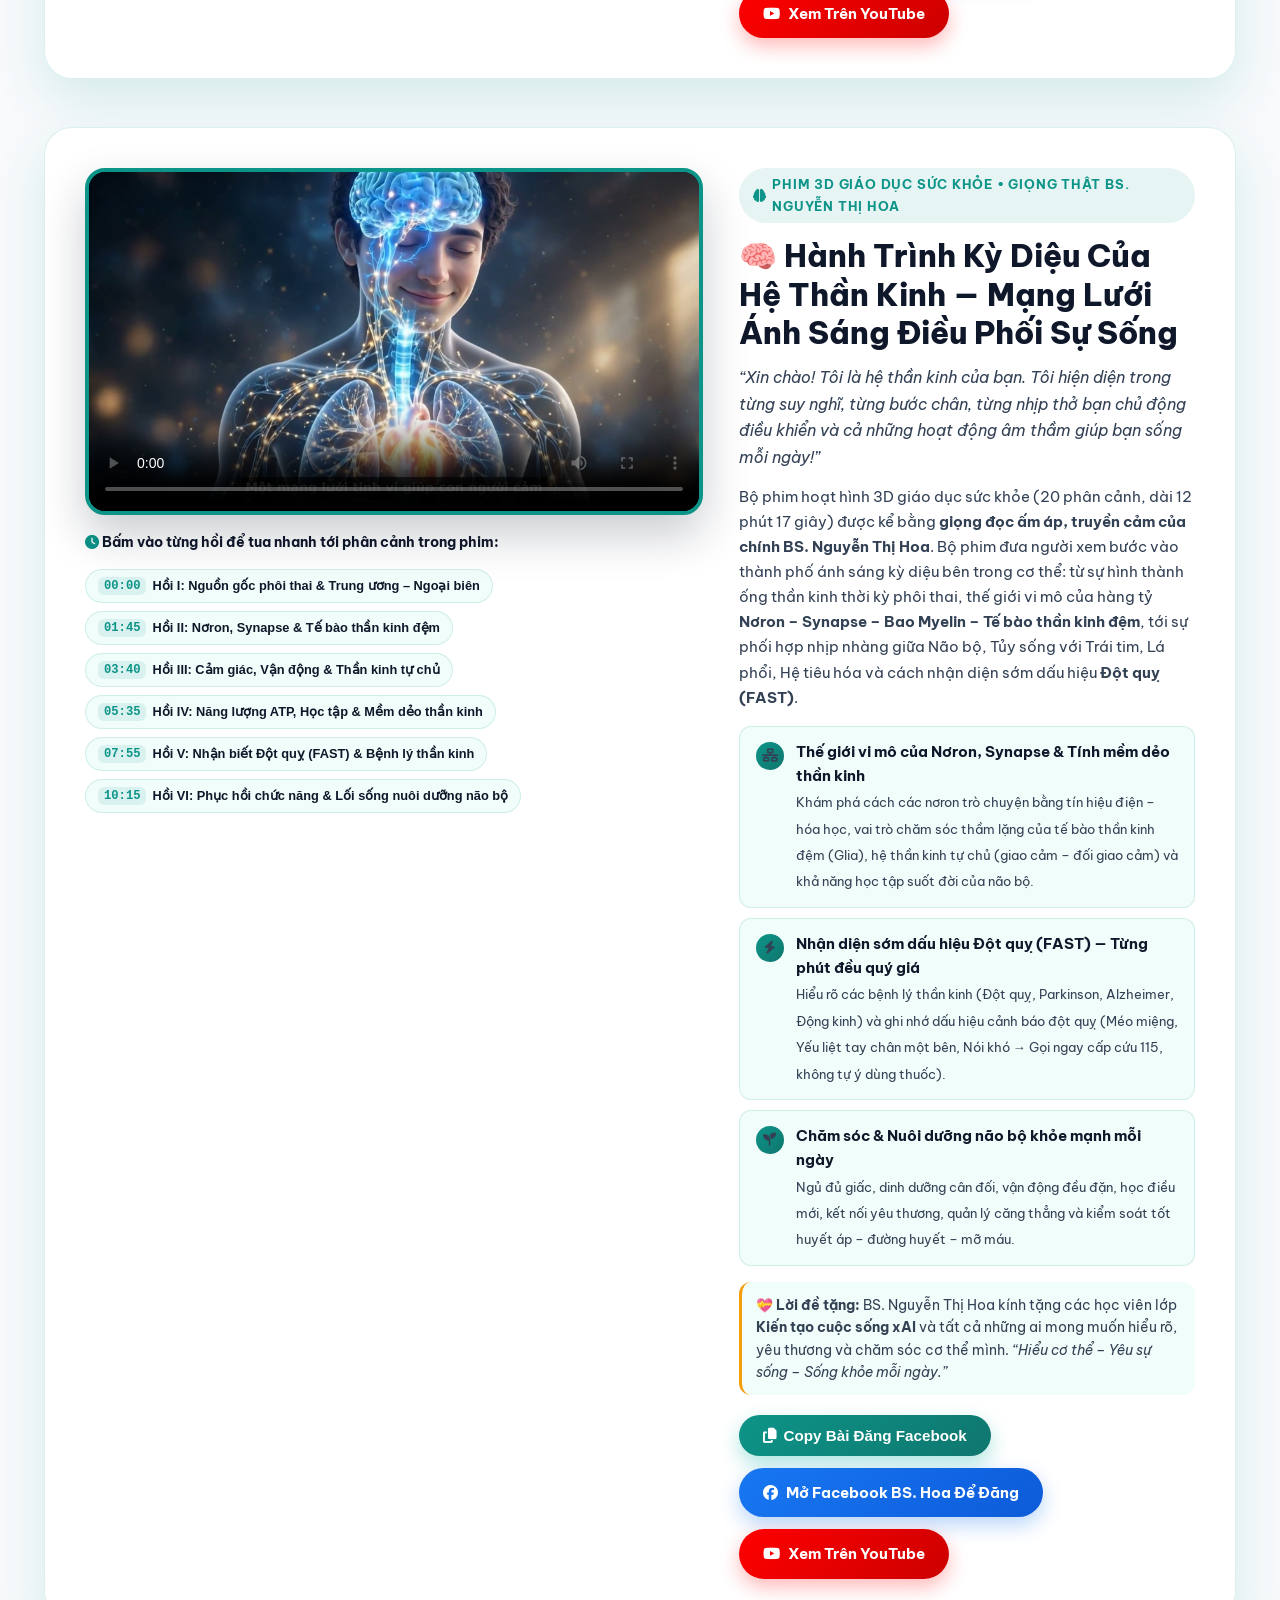
==== commit 9a38720d: "Thêm phim hoạt hình 3D Hành Trình Kỳ Diệu Của Hệ Ngoại Tiết lên website BS. Nguyễn Thị Hoa" ====
--- a/index.html
+++ b/index.html
@@ -789,6 +789,118 @@
                 </div>
             </div>
 
+            <!-- Phim Hoạt Hình 3D Giáo Dục Sức Khỏe: Hành Trình Kỳ Diệu Của Hệ Ngoại Tiết -->
+            <div class="movie-showcase-card" id="phim-he-ngoai-tiet">
+                <div class="movie-showcase-grid">
+                    <div>
+                        <div class="movie-player-16-9">
+                            <video id="videoHeNgoaiTiet" controls preload="metadata" poster="images/thumbnail-ngoai-tiet.jpg" playsinline>
+                                <source src="videos/phim-ngoai-tiet-720p.mp4" type="video/mp4">
+                                Trình duyệt của bạn không hỗ trợ phát video.
+                            </video>
+                        </div>
+
+                        <div style="margin-top:16px;">
+                            <strong style="font-size:0.88rem;color:var(--text-main);display:block;margin-bottom:6px;">
+                                <i class="fas fa-clock" style="color:var(--primary);"></i> Bấm vào từng hồi để tua nhanh tới phân cảnh trong phim:
+                            </strong>
+                            <div class="chapter-pills">
+                                <button type="button" class="chapter-pill" onclick="const v=document.getElementById('videoHeNgoaiTiet');v.currentTime=0;v.play();"><code>00:00</code> Hồi I: Làm quen & nguồn gốc</button>
+                                <button type="button" class="chapter-pill" onclick="const v=document.getElementById('videoHeNgoaiTiet');v.currentTime=150;v.play();"><code>02:30</code> Hồi II: Cấu tạo, năng lượng & nước bọt</button>
+                                <button type="button" class="chapter-pill" onclick="const v=document.getElementById('videoHeNgoaiTiet');v.currentTime=266;v.play();"><code>04:26</code> Hồi III: Mồ hôi, bã nhờn & nước mắt</button>
+                                <button type="button" class="chapter-pill" onclick="const v=document.getElementById('videoHeNgoaiTiet');v.currentTime=366;v.play();"><code>06:06</code> Hồi IV: Gan, tụy & tiêu hóa</button>
+                                <button type="button" class="chapter-pill" onclick="const v=document.getElementById('videoHeNgoaiTiet');v.currentTime=474;v.play();"><code>07:54</code> Hồi V: Anh em, thiếu hụt, kẻ thù & bệnh</button>
+                                <button type="button" class="chapter-pill" onclick="const v=document.getElementById('videoHeNgoaiTiet');v.currentTime=688;v.play();"><code>11:28</code> Hồi VI: Dấu hiệu, bảo vệ, tri ân & thông điệp</button>
+                            </div>
+                        </div>
+                    </div>
+
+                    <div>
+                        <div class="section-tag"><i class="fas fa-droplet"></i> Phim 3D Giáo Dục Sức Khỏe Mới Nhất • Giọng Thật BS. Nguyễn Thị Hoa</div>
+                        <h3 style="font-size:clamp(1.45rem, 2.4vw, 1.95rem);font-weight:800;line-height:1.25;margin-bottom:12px;">
+                            💧 Hành Trình Kỳ Diệu Của Hệ Ngoại Tiết — Những Người Thợ Thầm Lặng Bảo Vệ & Nuôi Dưỡng Sự Sống
+                        </h3>
+                        <p style="color:var(--text-secondary);margin-bottom:14px;">
+                            <em>“Xin chào! Tôi là hệ ngoại tiết. Có thể bạn chưa từng nghe tôi kể chuyện, nhưng mỗi ngày, mỗi giờ, mỗi phút, tôi đều đang âm thầm làm việc — tiết nước bọt, mồ hôi, bã nhờn, nước mắt, dịch mật và enzyme tiêu hóa để bảo vệ và nuôi dưỡng sự sống của bạn!”</em>
+                        </p>
+                        <p style="color:var(--text-secondary);margin-bottom:16px;font-size:0.95rem;">
+                            Bộ phim hoạt hình 3D giáo dục sức khỏe (dài 14 phút 54 giây) được lồng tiếng bằng <strong>giọng kể ấm áp, truyền cảm của chính BS. Nguyễn Thị Hoa</strong>. Bộ phim đưa người xem khám phá đại gia đình <strong>Hệ Ngoại Tiết</strong> rộng lớn trong cơ thể: từ nguồn gốc phôi thai, cấu tạo tế bào chế tiết – ống dẫn và năng lượng ATP, đến hành trình diệu kỳ của <strong>Tuyến nước bọt, Tuyến mồ hôi, Tuyến bã nhờn, Tuyến lệ, Gan tiết mật, Tụy ngoại tiết và các Tuyến dạ dày – tiêu hóa</strong>, cùng cách nhận diện sớm dấu hiệu bất thường và chăm sóc cơ thể khỏe mạnh mỗi ngày.
+                        </p>
+
+                        <div class="healing-steps-grid" style="grid-template-columns:1fr;gap:10px;margin-top:14px;">
+                            <div class="healing-step-item">
+                                <span class="step-num"><i class="fas fa-water"></i></span>
+                                <div>
+                                    <strong>Đại gia đình Tuyến ngoại tiết bảo vệ bề mặt cơ thể</strong>
+                                    <span>Khám phá tuyến nước bọt khởi đầu tiêu hóa & bảo vệ men răng; tuyến mồ hôi điều hòa thân nhiệt tự nhiên; tuyến bã nhờn giữ hàng rào lipid bảo vệ da – tóc; và tuyến lệ giàu lysozyme – lactoferrin bảo vệ giác mạc.</span>
+                                </div>
+                            </div>
+                            <div class="healing-step-item">
+                                <span class="step-num"><i class="fas fa-flask"></i></span>
+                                <div>
+                                    <strong>Bộ ba tiêu hóa Gan – Tụy ngoại tiết – Dạ dày & Kết nối liên hệ thống</strong>
+                                    <span>Hiểu vai trò dịch mật của gan trong tiêu hóa chất béo & hấp thu vitamin A, D, E, K; dịch tụy ngoại tiết chứa enzyme và bicarbonate; dịch vị dạ dày — phối hợp nhịp nhàng cùng Hệ Thần Kinh và Hệ Miễn Dịch.</span>
+                                </div>
+                            </div>
+                            <div class="healing-step-item">
+                                <span class="step-num"><i class="fas fa-shield-heart"></i></span>
+                                <div>
+                                    <strong>Nhận diện dấu hiệu cảnh báo & Nuôi dưỡng Hệ Ngoại Tiết bền vững</strong>
+                                    <span>Nhận biết sớm các bất thường như khô miệng, khô mắt, đột ngột không ra mồ hôi, viêm – tắc nghẽn ống tuyến hay viêm tụy; giữ thói quen uống đủ nước – điện giải, ăn uống cân đối, hạn chế rượu bia, không hút thuốc lá và khám bác sĩ kịp thời.</span>
+                                </div>
+                            </div>
+                        </div>
+
+                        <div class="wellness-tip-box" style="margin-top:16px;">
+                            <strong>💝 Lời đề tặng:</strong> BS. Nguyễn Thị Hoa kính tặng các học viên lớp <strong>Kiến tạo đời mới xAI</strong> và những ai mong muốn hiểu rõ cơ thể mình. <em>“Cơ thể là ngôi nhà duy nhất mà bạn sẽ sống trọn đời. Hãy chăm sóc ngôi nhà ấy bằng tri thức, tình yêu và những thói quen lành mạnh.”</em>
+                        </div>
+
+                        <textarea id="fbPostHeNgoaiTiet" style="position:absolute;left:-9999px;" readonly>💧 HÀNH TRÌNH KỲ DIỆU CỦA HỆ NGOẠI TIẾT — NHỮNG NGƯỜI THỢ THẦM LẶNG BẢO VỆ & NUÔI DƯỠNG SỰ SỐNG 🌟
+“Xin chào! Tôi là hệ ngoại tiết. Có thể bạn chưa từng nghe tôi kể chuyện, nhưng mỗi ngày, mỗi giờ, mỗi phút, tôi đều đang âm thầm bảo vệ và nuôi dưỡng sự sống của bạn!”
+
+🎬 Bộ phim hoạt hình 3D giáo dục sức khỏe mới nhất (dài gần 15 phút) kể bằng giọng thật ấm áp, truyền cảm của chính BS. Nguyễn Thị Hoa — đưa cô bác và anh chị em bước vào thế giới kỳ diệu của Hệ Ngoại Tiết qua nhân vật Giọt Vàng bác sĩ vô cùng gần gũi, dễ hiểu.
+
+✨ Xem trọn bộ phim, chúng ta sẽ thấu hiểu:
+• Nguồn gốc hình thành Hệ Ngoại Tiết từ thời kỳ phôi thai, cấu tạo tế bào chế tiết – lòng tuyến – ống dẫn và vai trò của năng lượng ATP
+• Tuyến nước bọt (tuyến mang tai, dưới hàm, dưới lưỡi) làm ẩm thức ăn, mở đầu tiêu hóa, rửa trôi cặn thức ăn và bảo vệ men răng
+• Tuyến mồ hôi điều hòa thân nhiệt tự nhiên; Tuyến bã nhờn tạo hàng rào lipid bảo vệ da – tóc; Tuyến lệ tiết nước mắt giàu lysozyme và lactoferrin bảo vệ giác mạc
+• Bộ ba tiêu hóa quyền năng: Gan tiết dịch mật hỗ trợ tiêu hóa chất béo & hấp thu vitamin A, D, E, K; Tụy ngoại tiết tạo enzyme và bicarbonate; Các tuyến dạ dày tiết acid, enzyme và chất nhầy
+• Sự phối hợp nhịp nhàng giữa Hệ Ngoại Tiết với "anh cả" Hệ Thần Kinh và Hệ Miễn Dịch, cùng những kẻ thù âm thầm (thuốc lá, rượu bia, ô nhiễm, thiếu nước, nhiễm trùng...)
+• Nhận diện sớm dấu hiệu cảnh báo bệnh lý (khô miệng, khô mắt, đột ngột không ra mồ hôi, sưng đau tuyến, tắc ống dẫn, viêm tụy...) và bí quyết chăm sóc cơ thể mỗi ngày.
+
+⏱️ Các hồi trong phim:
+00:00 Hồi I — Làm quen & nguồn gốc
+02:30 Hồi II — Cấu tạo, năng lượng & nước bọt
+04:26 Hồi III — Mồ hôi, bã nhờn & nước mắt
+06:06 Hồi IV — Gan, tụy & tiêu hóa
+07:54 Hồi V — Anh em, thiếu hụt, kẻ thù & bệnh
+11:28 Hồi VI — Dấu hiệu, bảo vệ, tri ân & thông điệp
+
+💝 Bác sĩ Hoa kính tặng các học viên lớp Kiến tạo đời mới xAI và những ai mong muốn hiểu rõ cơ thể mình.
+🌱 “CƠ THỂ LÀ NGÔI NHÀ DUY NHẤT MÀ BẠN SẼ SỐNG TRỌN ĐỜI. HÃY CHĂM SÓC NGÔI NHÀ ẤY BẰNG TRI THỨC, TÌNH YÊU VÀ NHỮNG THÓI QUEN LÀNH MẠNH.”
+
+👩‍⚕️ BS. Nguyễn Thị Hoa — Chuyên khoa Nội • Siêu âm Chẩn đoán • Năng Lượng Sống Khỏe
+📞 ĐT/Zalo: 0385.168.303
+🌐 Xem trọn bộ phim trên web: https://nguenhoa137-droid.github.io/bs-nguyen-hoa/#phim-he-ngoai-tiet
+📌 Nội dung giáo dục sức khỏe phổ thông, nhân vật được nhân hóa phục vụ giáo dục, không thay thế thăm khám, chẩn đoán và điều trị trực tiếp với bác sĩ chuyên khoa.
+
+#BSNguyenThiHoa #NguyenHoaAI #HeNgoaiTiet #HanhTrinhKyDieuCuaHeNgoaiTiet #GiaoDucSucKhoe #KienTaoDoiMoiXAI #KienTaoCuocSongXAI #NangLuongSongKhoe</textarea>
+
+                        <div style="display:flex;gap:12px;flex-wrap:wrap;margin-top:20px;">
+                            <button type="button" class="btn btn-primary" onclick="const t=document.getElementById('fbPostHeNgoaiTiet');navigator.clipboard.writeText(t.value);this.innerHTML='<i class=\'fas fa-check\'></i> Đã Copy Bài Đăng Facebook!';setTimeout(()=>{this.innerHTML='<i class=\'fas fa-copy\'></i> Copy Bài Đăng Facebook';},3000);">
+                                <i class="fas fa-copy"></i> Copy Bài Đăng Facebook
+                            </button>
+                            <a href="https://www.facebook.com/nguyen.thi.hoa.527569/" target="_blank" rel="noopener" class="btn btn-facebook">
+                                <i class="fab fa-facebook"></i> Mở Facebook BS. Hoa Để Đăng
+                            </a>
+                            <a href="https://www.youtube.com/channel/UCOmWdSjtMU1UV4ehUA4cRUQ" target="_blank" rel="noopener" class="btn btn-youtube">
+                                <i class="fab fa-youtube"></i> Xem Trên YouTube
+                            </a>
+                        </div>
+                    </div>
+                </div>
+            </div>
+
             <!-- Phim Hoạt Hình 3D Giáo Dục Sức Khỏe: Hành Trình Kỳ Diệu Của Hệ Nội Tiết -->
             <div class="movie-showcase-card" id="phim-he-noi-tiet">
                 <div class="movie-showcase-grid">
@@ -816,7 +928,7 @@
                     </div>
 
                     <div>
-                        <div class="section-tag"><i class="fas fa-dna"></i> Phim 3D Giáo Dục Sức Khỏe Mới Nhất • Giọng Thật BS. Nguyễn Thị Hoa</div>
+                        <div class="section-tag"><i class="fas fa-dna"></i> Phim 3D Giáo Dục Sức Khỏe • Giọng Thật BS. Nguyễn Thị Hoa</div>
                         <h3 style="font-size:clamp(1.45rem, 2.4vw, 1.95rem);font-weight:800;line-height:1.25;margin-bottom:12px;">
                             ✨ Hành Trình Kỳ Diệu Của Hệ Nội Tiết — Bản Giao Hưởng Hormone Điều Hòa Sự Sống
                         </h3>
